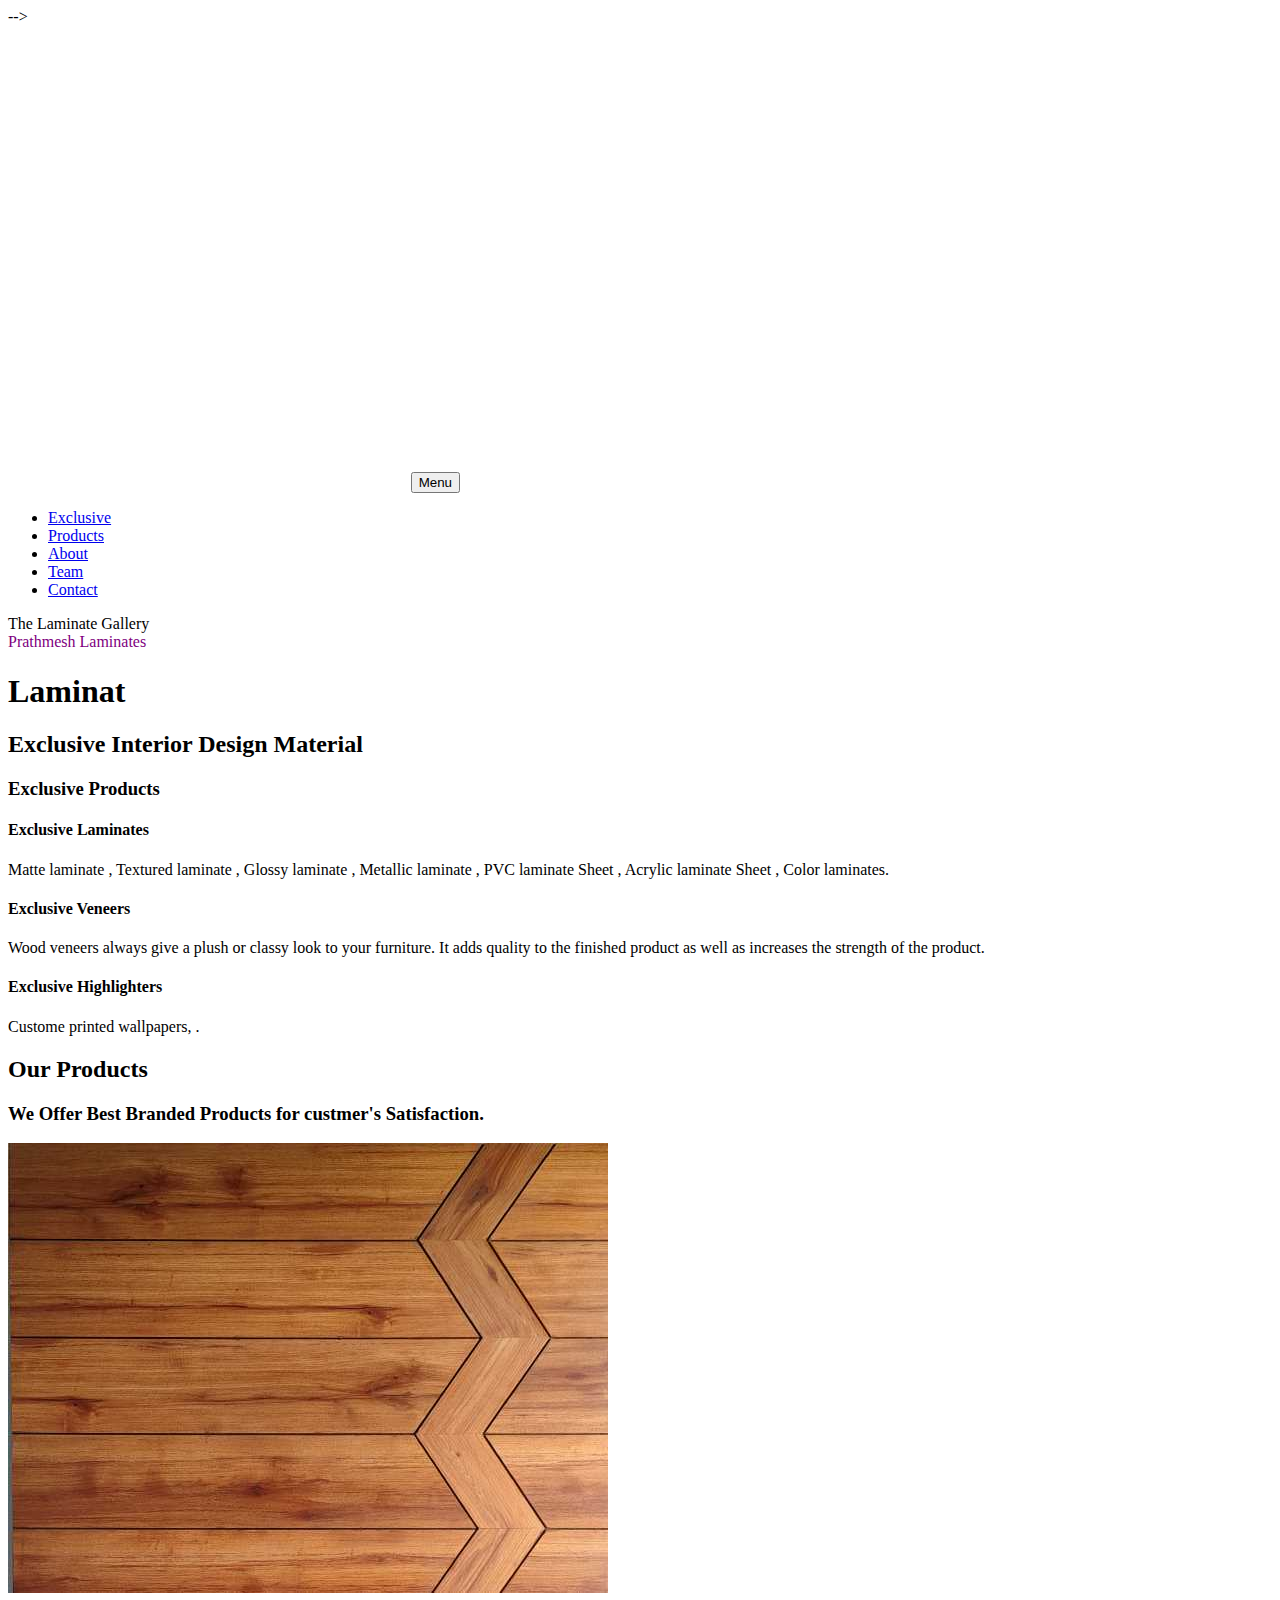
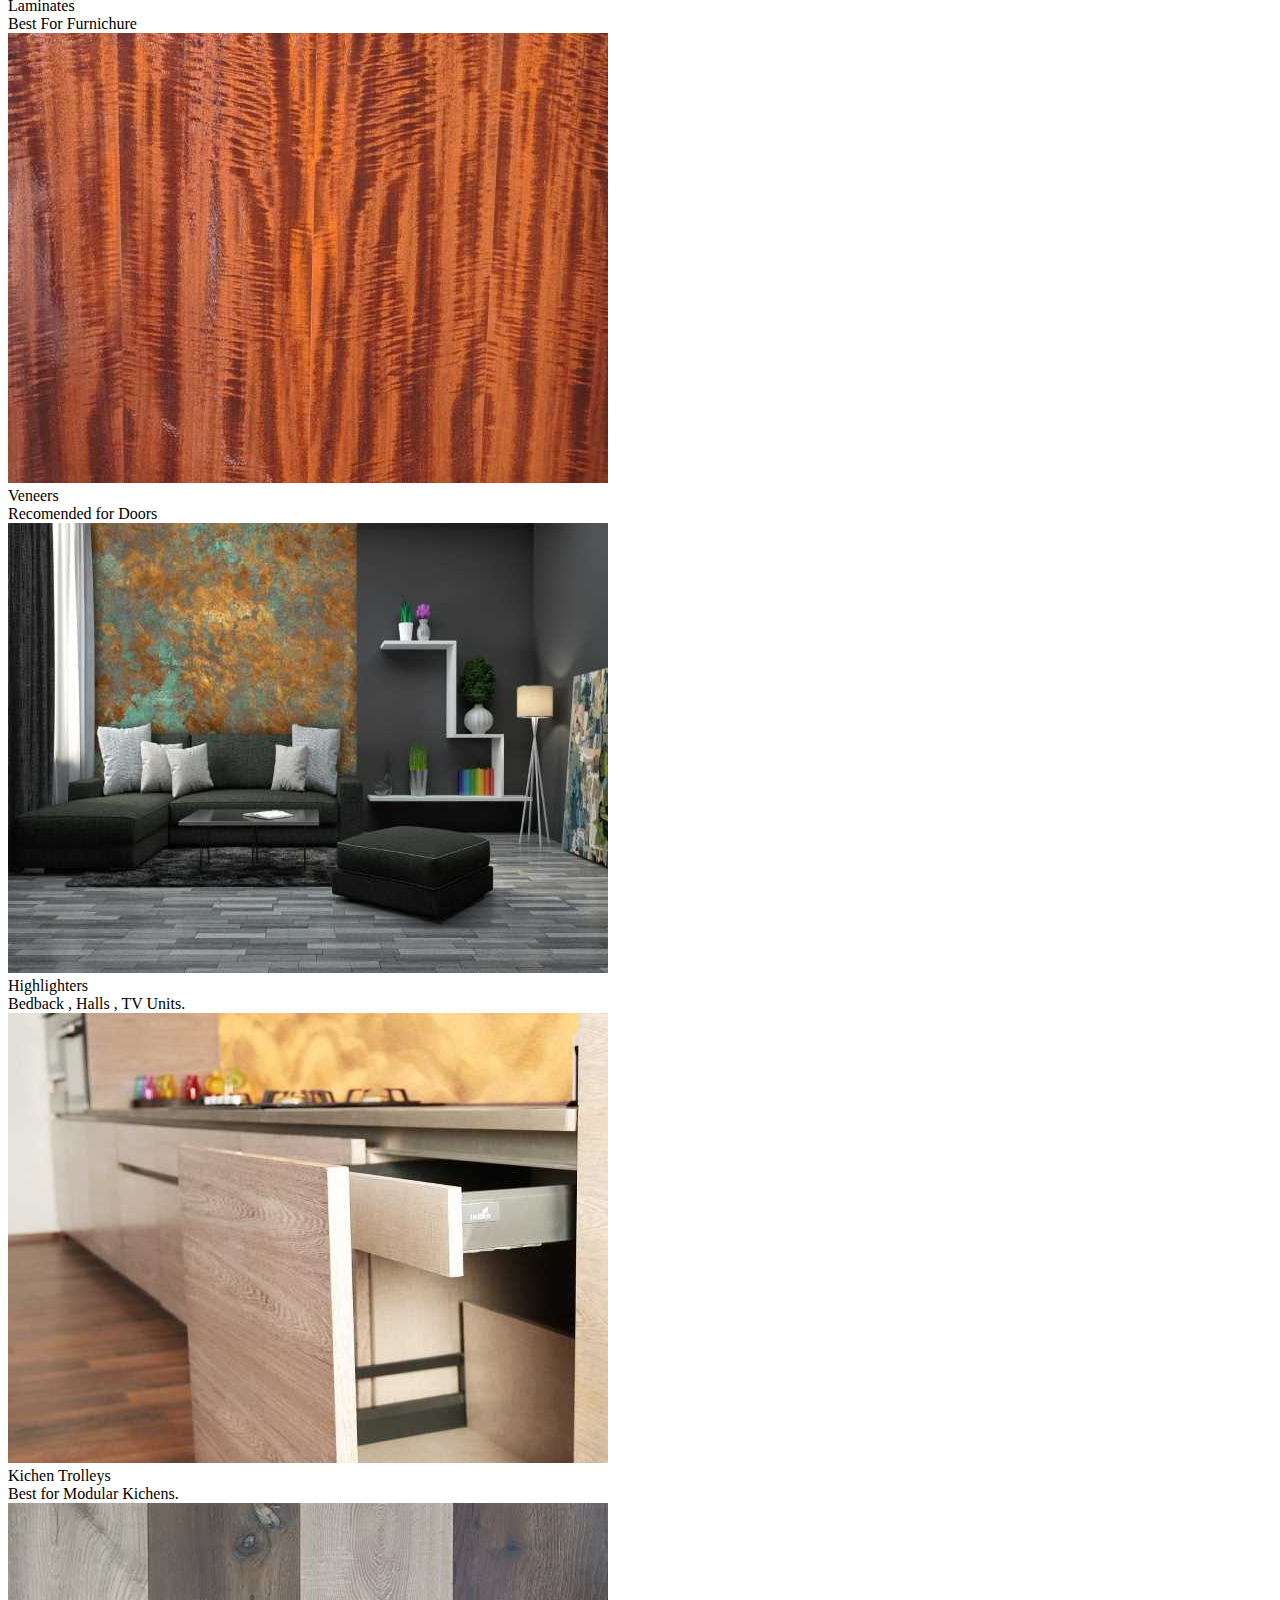
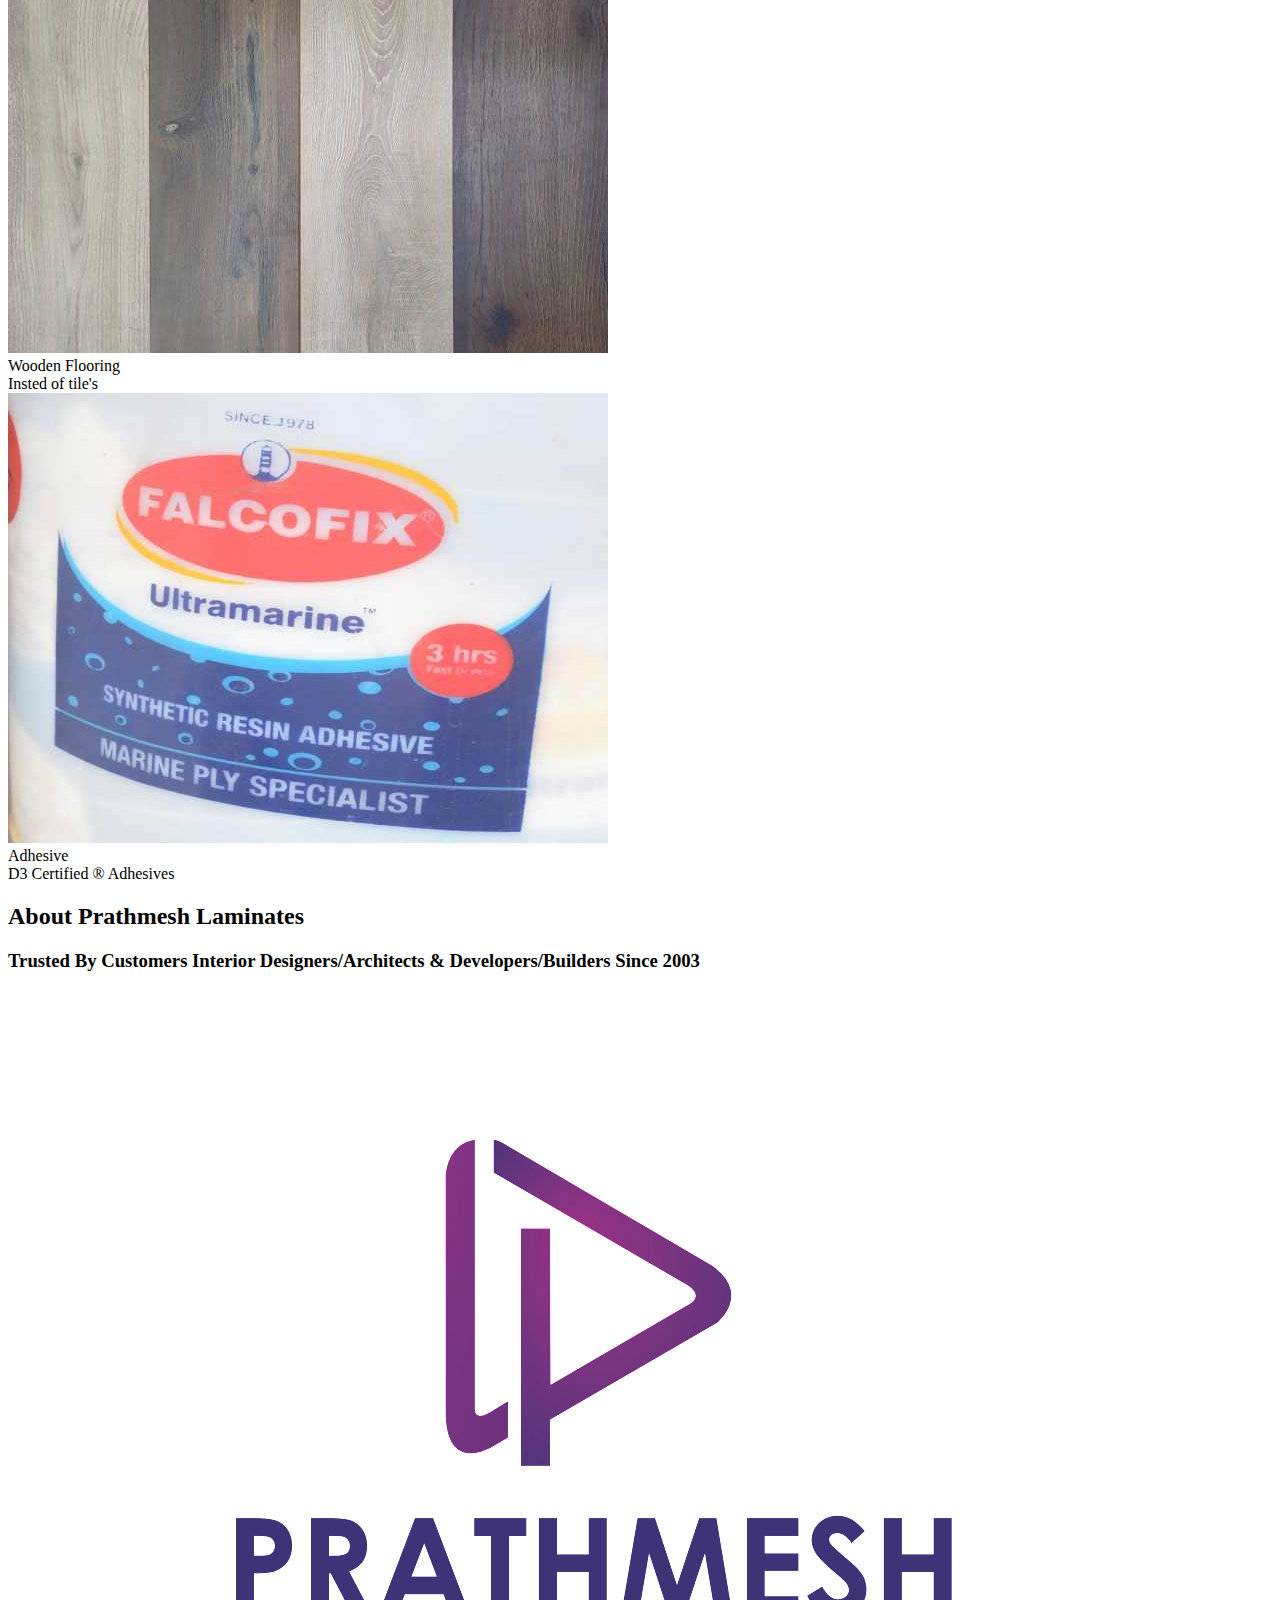
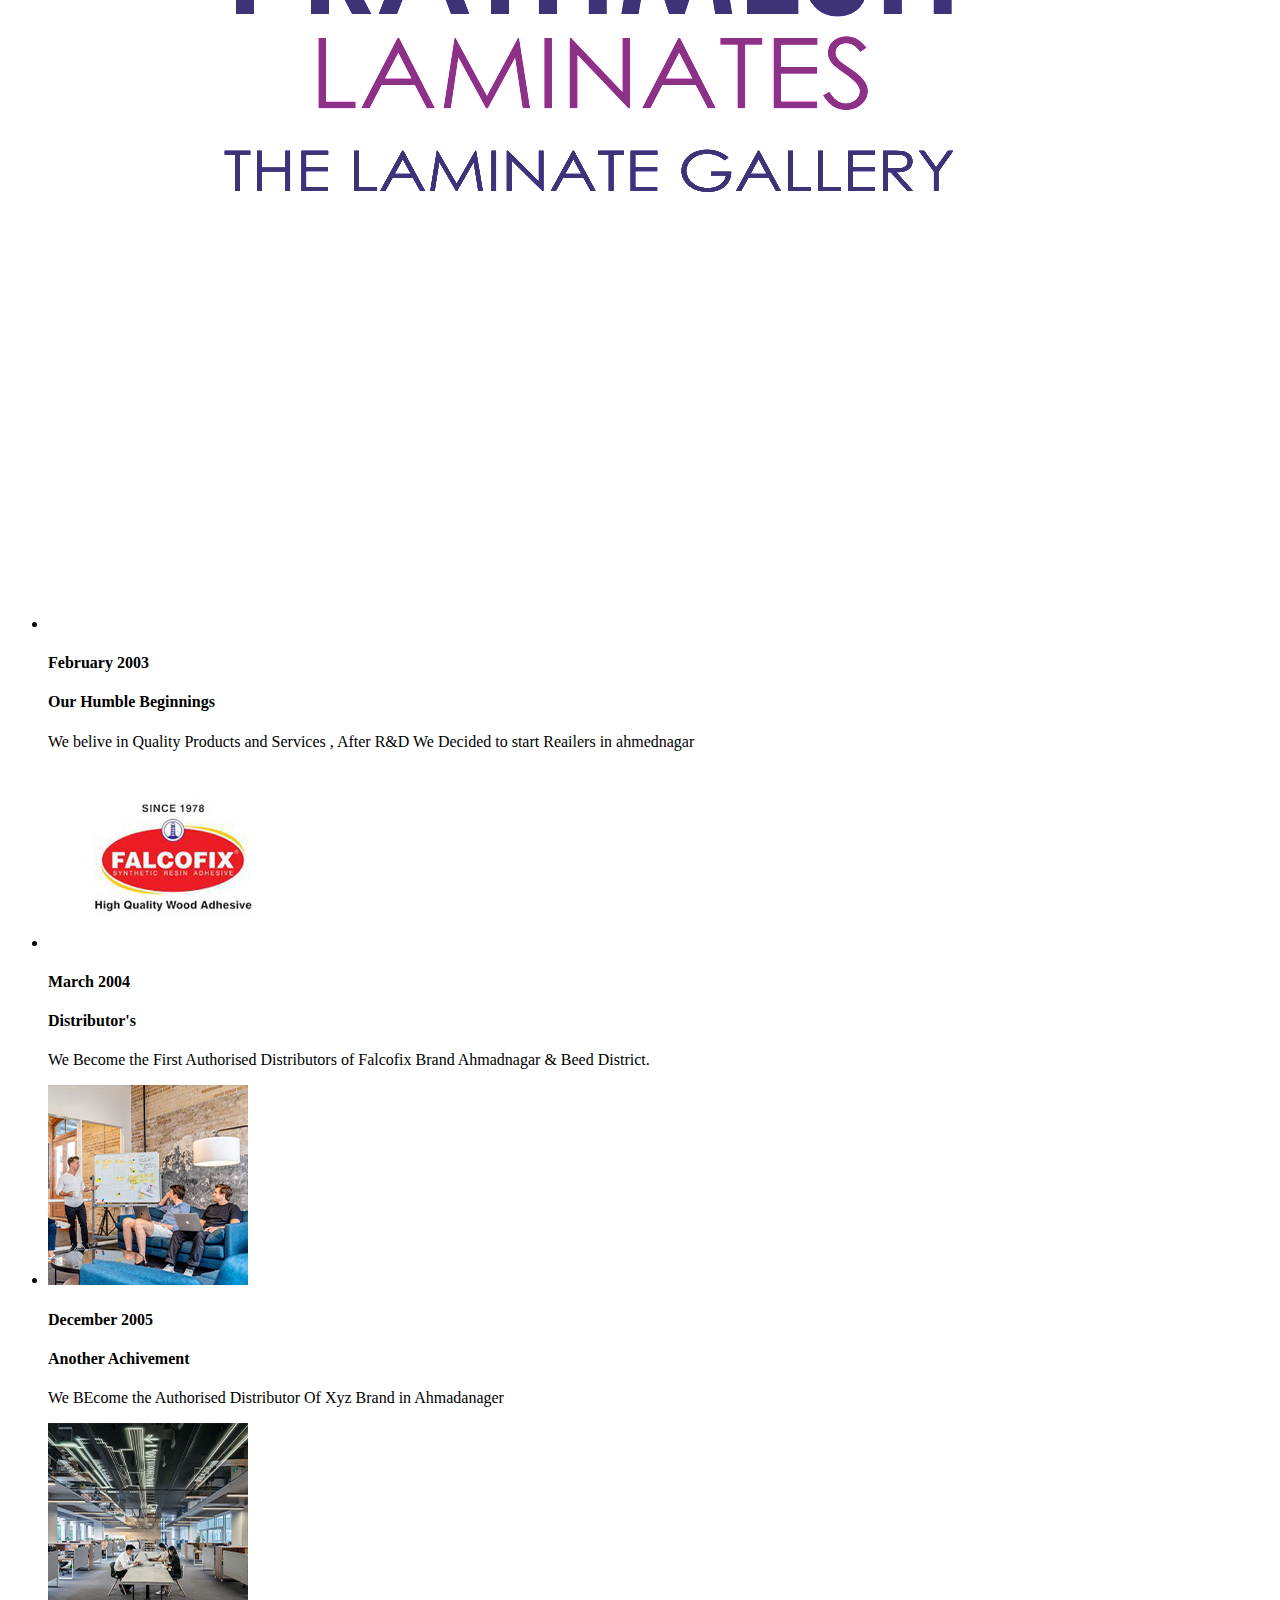
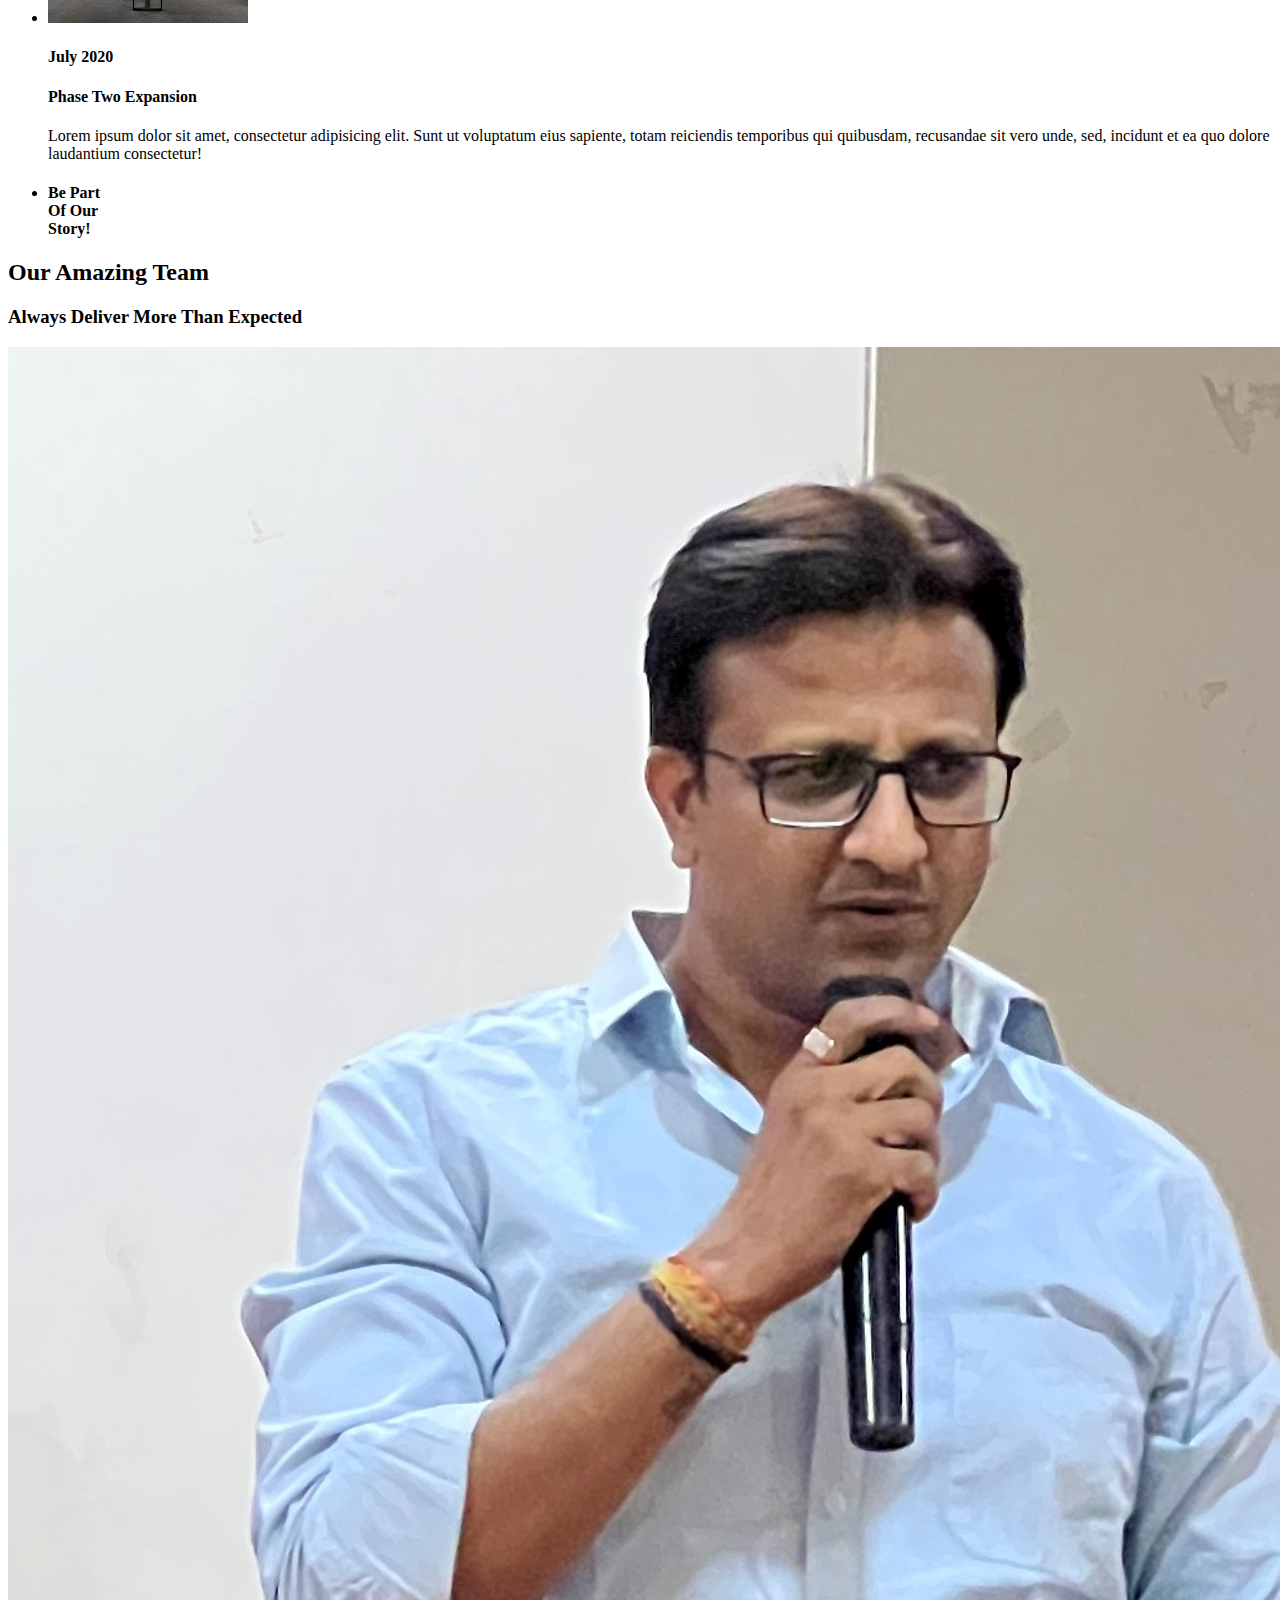
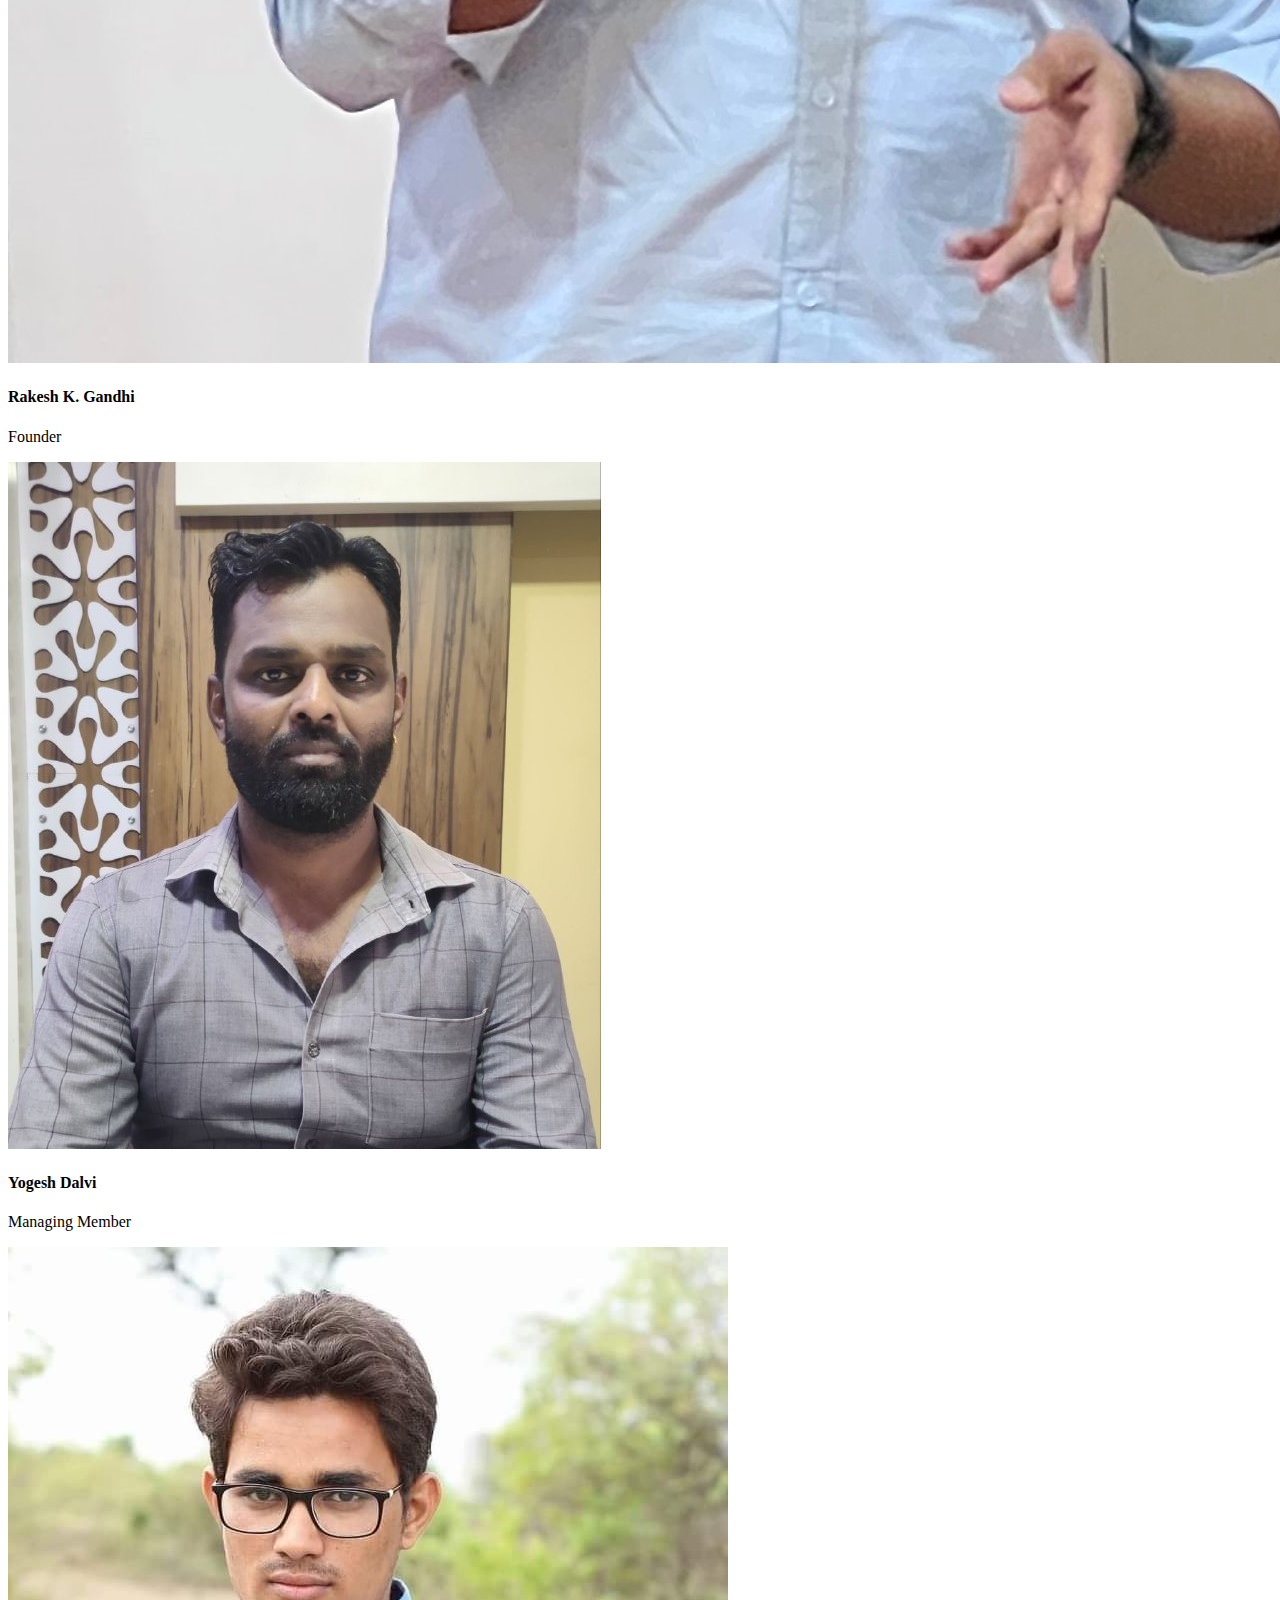
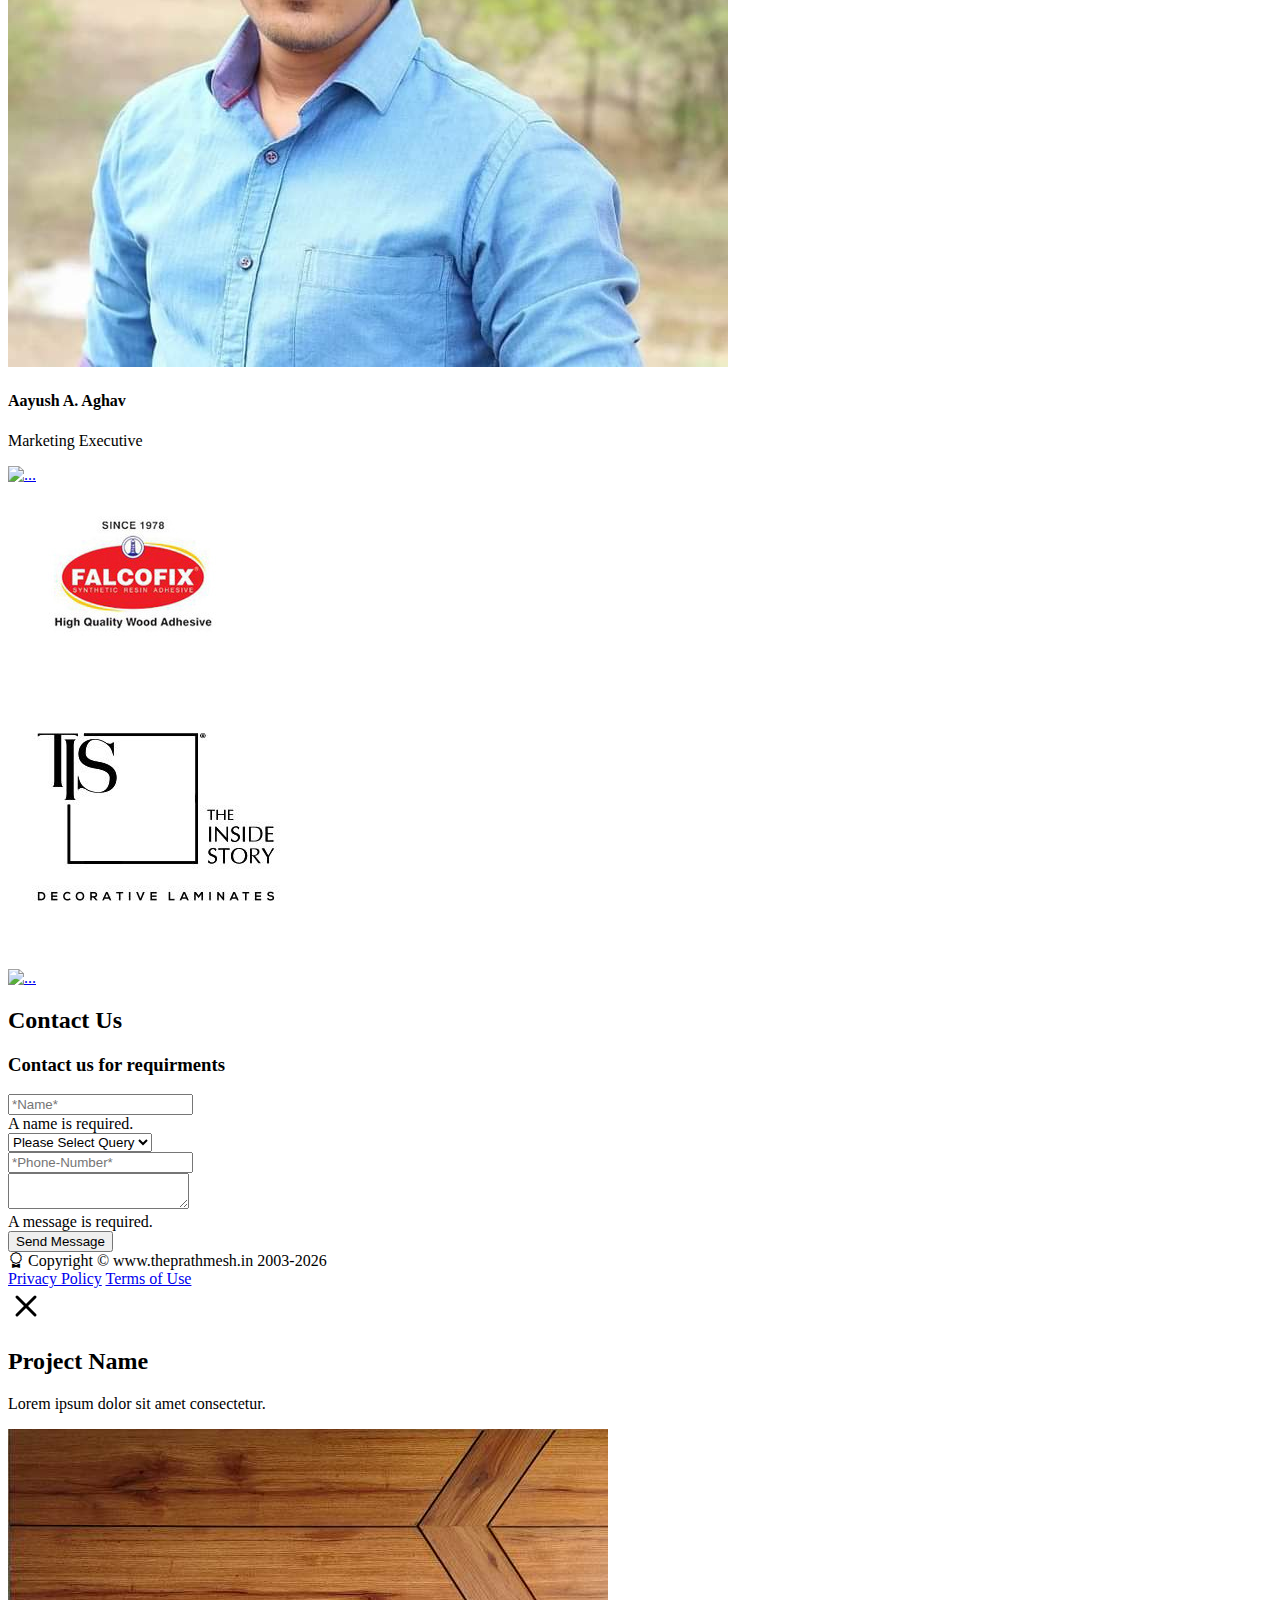
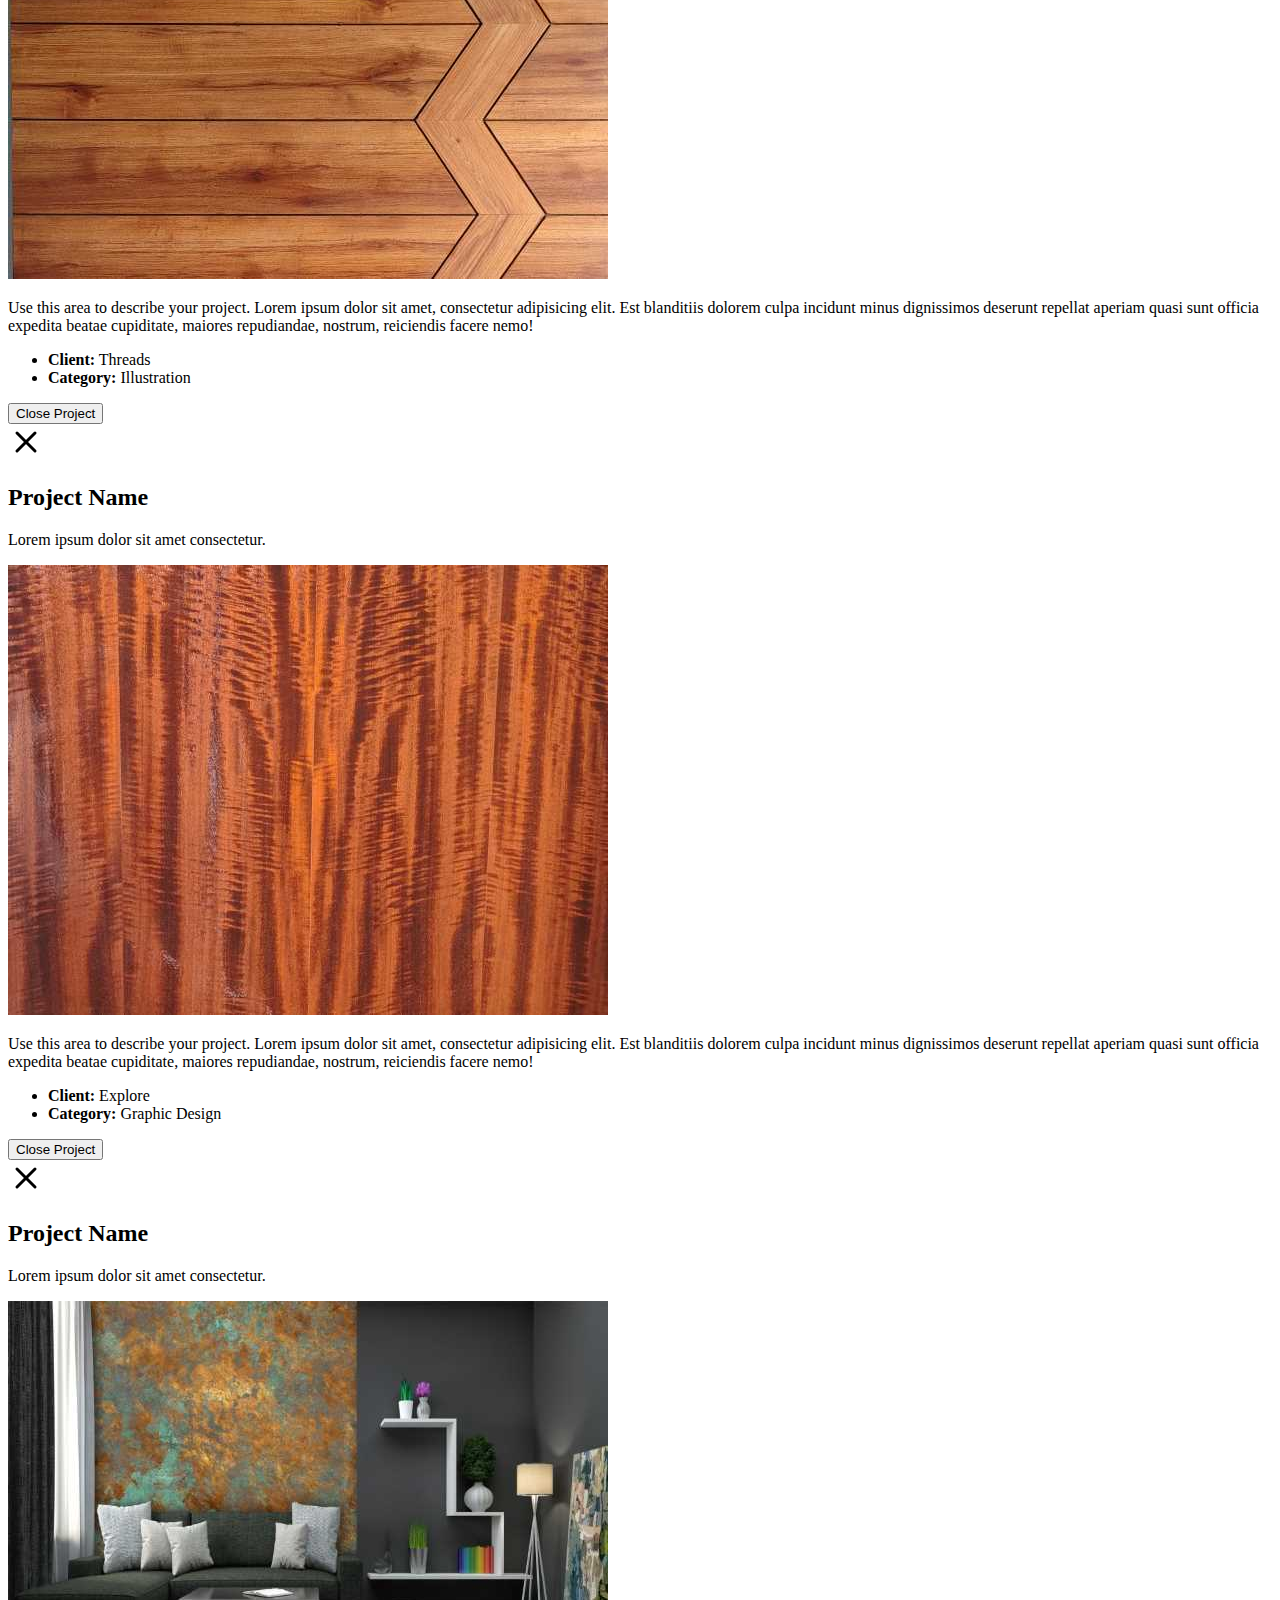
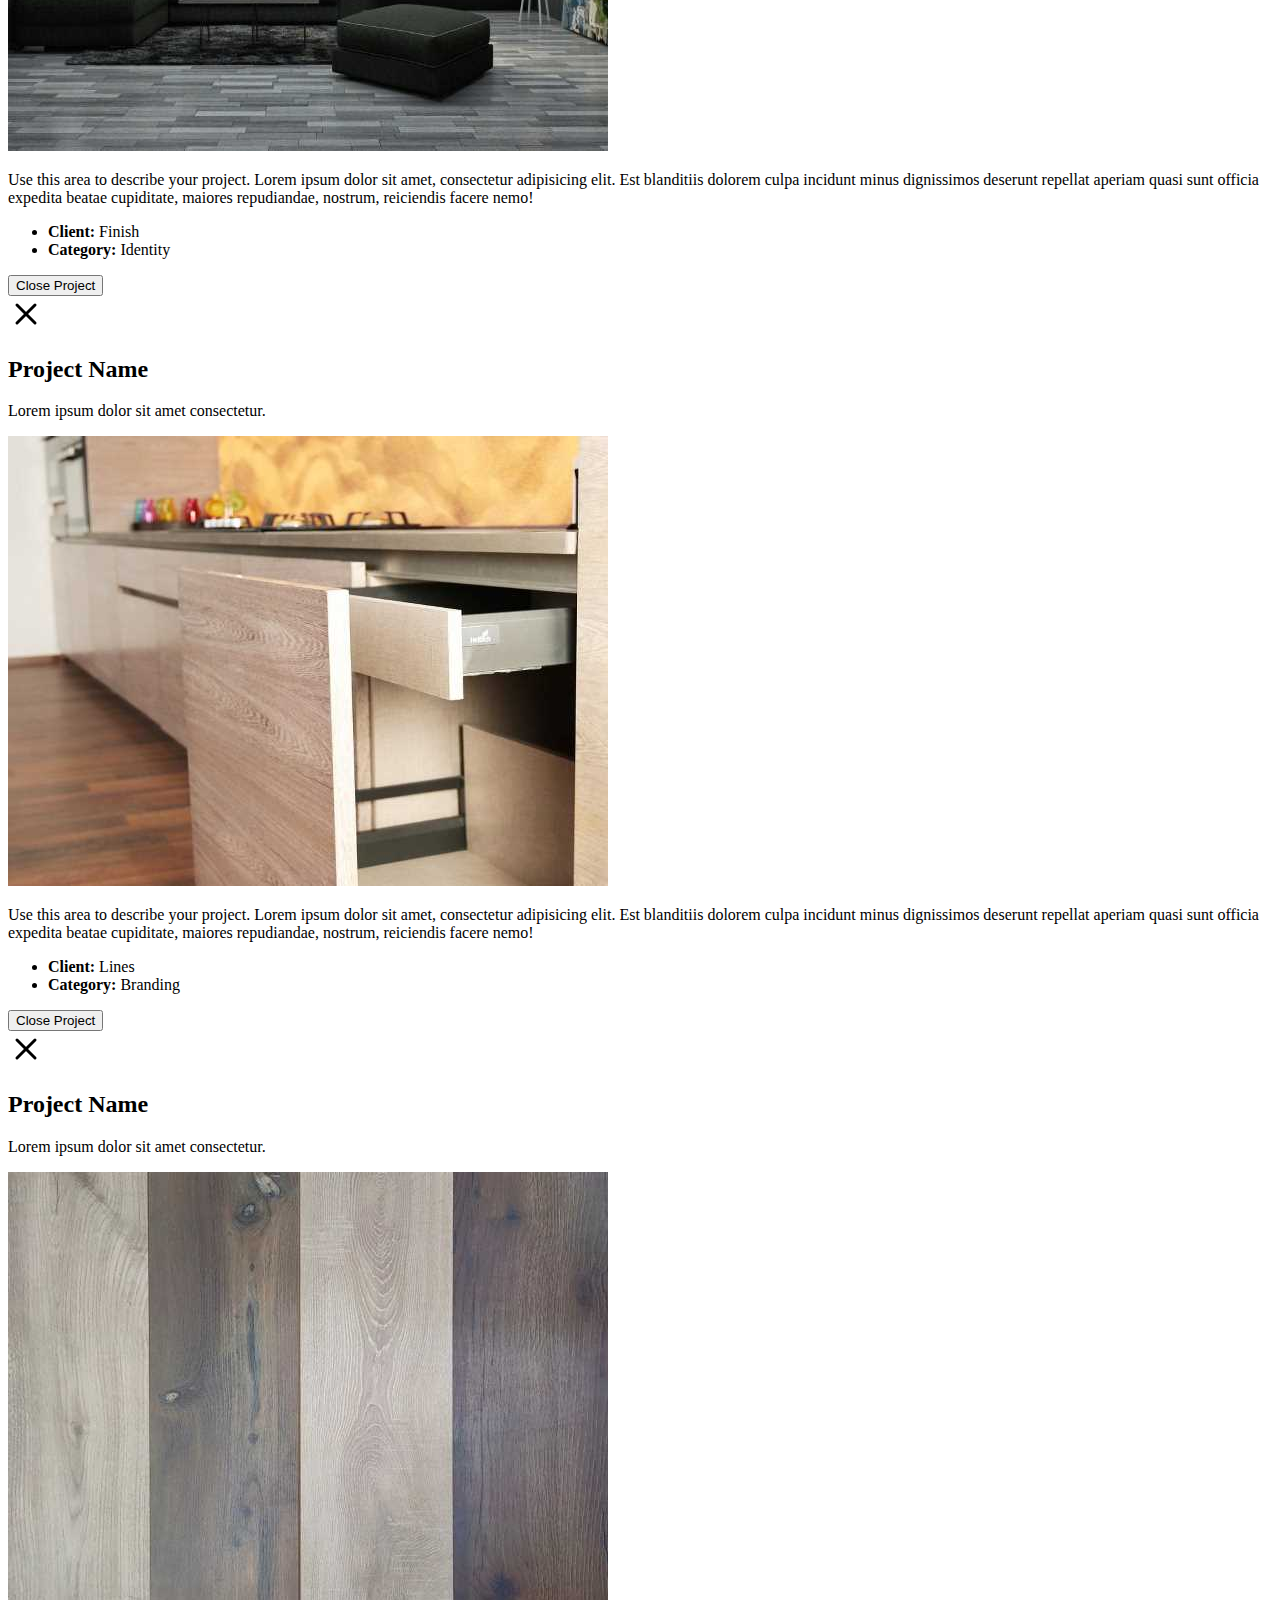
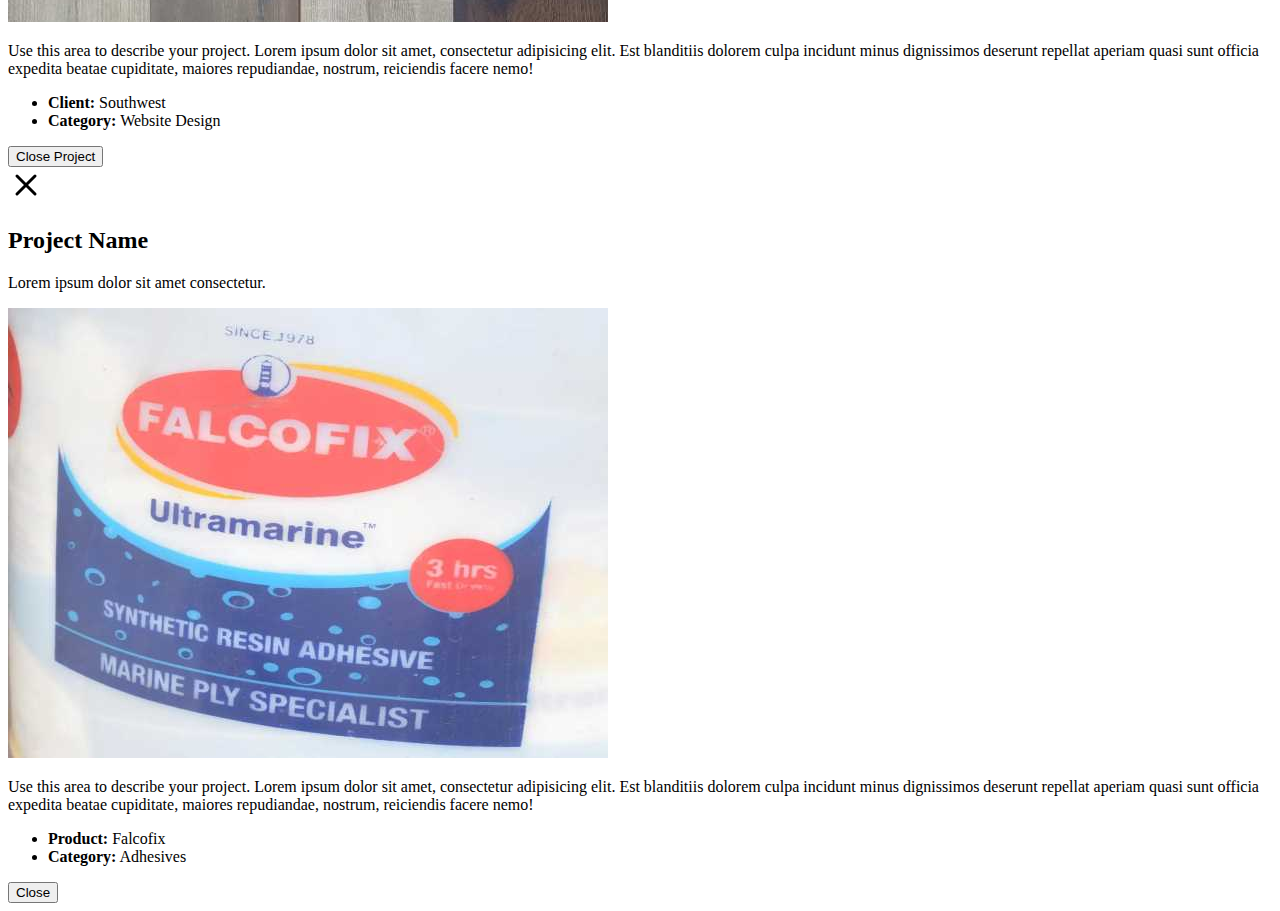
==== index.html @ 0e4220df "update" ====
<!DOCTYPE html>
<html lang="en">

<head>
   <!-- Primary Meta Tags -->
   <title>Prathmesh Laminates - The Laminates Gallery - Ahmednagar</title>
   <meta name="title" content="Prathmesh Laminates - The Laminates Gallery - Ahmednagar">
   <meta name="description"
      content="Prathmesh Laminates Ahmadnagar, Offers Best Quality Exclusive Laminates , Exclusive Veneers , Wooden Floorings, Adhesive, Kichen Trolleys, Wallpapers, Highliters and much more...">
   <meta name="keywords"
      content="laminates , sunmica, wooden,wooden flooring, adhesive, falcofix, fevicol, sunmica colours, charcoal sheets, Highliters, Wallpapers, interior , design, ahmadnagar, kichen trolly , kichen trolleys, Greenlam , Pidilite">
   <meta name="robots" content="index, follow">
   <meta charset="utf-8" />
   <meta name="viewport" content="width=device-width, initial-scale=1, shrink-to-fit=no" />
   <meta http-equiv="Content-Type" content="text/html; charset=utf-8">
   <meta name="language" content="English">
   <meta name="author" content="Rakesh K. Gandhi">
   <!-- Open Graph / Facebook -->
   <meta property="og:type" content="website">
   <meta property="og:url" content="https://theprathmesh.in/">
   <meta property="og:title" content="Prathmesh Laminates - The Laminates Gallery - Ahmednagar">
   <meta property="og:description"
      content="Prathmesh Laminates Ahmadnagar, Offers Best Quality Exclusive Laminates ,Acrylic Laminates, Exclusive Veneers , Wooden Floorings,Charcoal Sheets, Adhesive, Kichen Trolleys, Wallpapers, Highliters, and much more...">
   <meta property="og:image" content="https://theprathmesh.in/seo/theprathmesh_notoptimised.jpg">
   <!-- Twitter -->
   <meta property="twitter:card" content="summary_large_image">
   <meta property="twitter:url" content="https://theprathmesh.in/">
   <meta property="twitter:title" content="Prathmesh Laminates - The Laminates Gallery - Ahmednagar">
   <meta property="twitter:description"
      content="Prathmesh Laminates Ahmadnagar, Offers Best Quality Exclusive Laminates ,Acrylic Laminates, Exclusive Veneers , Wooden Floorings,Charcoal Sheets, Adhesive, Kichen Trolleys, Wallpapers, Highliters, and much more...">
   <meta property="twitter:image" content="https://theprathmesh.in/seo/theprathmesh_notoptimised.jpg">
   <!-- Meta Tags Ends -->
   <!--Exclusive Range of Luxurious Laminates , Veneers , Kichen Trolleys , Wallpapers , Highliters , Wooden Flooring , charcoal sheets , acrylic laminates.-->
   <!-- Favicon-->
   <link rel="icon" type="image/x-icon" href="assets/favicon.svg" />
   <!-- Google fonts-->
   <link href="https://fonts.googleapis.com/css?family=Montserrat:400,700" rel="stylesheet" type="text/css" />
   <link href="https://fonts.googleapis.com/css?family=Roboto+Slab:400,100,300,700" rel="stylesheet" type="text/css" />
   <link rel="stylesheet" href="https://cdn.jsdelivr.net/npm/bootstrap-icons@1.3.0/font/bootstrap-icons.css">
   <link href="https://theprathmesh.in/css/styles.css" rel="stylesheet" />
   <link href="https://theprathmesh.in/css/pl.css" rel="stylesheet" />
   -->
   <!-- Font Awesome icons (free version)-->
   <script src="https://use.fontawesome.com/releases/v6.1.0/js/all.js" crossorigin="anonymous"></script>
   <!-- form js-->
   <script src="https://cdnjs.cloudflare.com/ajax/libs/jquery/3.6.0/jquery.min.js"
      integrity="sha512-894YE6QWD5I59HgZOGReFYm4dnWc1Qt5NtvYSaNcOP+u1T9qYdvdihz0PPSiiqn/+/3e7Jo4EaG7TubfWGUrMQ=="
      crossorigin="anonymous" referrerpolicy="no-referrer"></script>
   <script src="https://cdnjs.cloudflare.com/ajax/libs/jquery-validate/1.19.5/jquery.validate.min.js"
      integrity="sha512-rstIgDs0xPgmG6RX1Aba4KV5cWJbAMcvRCVmglpam9SoHZiUCyQVDdH2LPlxoHtrv17XWblE/V/PP+Tr04hbtA=="
      crossorigin="anonymous" referrerpolicy="no-referrer"></script>
   <script src="wf.js"></script>
   <!-- Bootstrap core JS-->
   <script src="https://cdn.jsdelivr.net/npm/bootstrap@5.1.3/dist/js/bootstrap.bundle.min.js"></script>
   <!-- Core theme JS-->
   <script src="js/scripts.js"></script>
</head>

<body id="page-top">
   <!-- Navigation-->
   <nav class="navbar navbar-expand-lg navbar navbar-dark bg-dark fixed-top" id="mainNav">
      <div class="container">
         <a class="navbar-brand" href="https://www.theprathmesh.in"><img src="assets/img/logo_white.svg"
               alt="Theprathmesh.in" /></a>
         <button class="navbar-toggler" type="button" data-bs-toggle="collapse" data-bs-target="#navbarResponsive"
            aria-controls="navbarResponsive" aria-expanded="false" aria-label="Toggle navigation">
            Menu
            <i class="fas fa-bars ms-1"></i>
         </button>
         <div class="collapse navbar-collapse" id="navbarResponsive">
            <ul class="navbar-nav text-uppercase ms-auto py-4 py-lg-0">
               <li class="nav-item"><a class="nav-link" href="#exclusive">Exclusive</a></li>
               <li class="nav-item"><a class="nav-link" href="#portfolio">Products</a></li>
               <li class="nav-item"><a class="nav-link" href="#about">About</a></li>
               <li class="nav-item"><a class="nav-link" href="#team">Team</a></li>
               <li class="nav-item"><a class="nav-link" href="#contact">Contact</a></li>
            </ul>
         </div>
      </div>
   </nav>
   <!-- Masthead-->
   <header class="masthead">
      <div class="container">
         <div class="masthead-subheading">The Laminate Gallery</div>
         <div class="masthead-heading text-uppercase"><span style="color:#800080;">Prathmesh Laminates</span>
         </div>
         <h1 class="typewrite" style="font-family: 'Edu TAS Beginner', cursive;" data-period="3000"
            data-type='[ "Laminates", "Veneers", "Kichen Trollys", "Highliters" ,"Wallpapers","Luvers","Wooden Floorings"]'>
         </h1>
      </div>
   </header>
   <!-- Services-->
   <section class="page-section" id="exclusive">
      <div class="container">
         <div class="text-center">
            <h2 class="section-heading text-uppercase">Exclusive Interior Design Material</h2>
            <h3 class="section-subheading text-muted">Exclusive Products </h3>
         </div>
         <div class="row text-center">
            <div class="col-md-4">
               <span class="fa-stack fa-4x">
                  <i class="fas fa-circle fa-stack-2x text-primary"></i>
                  <i class="fas fa-brands fa-solid fa-1 fa-stack-1x fa-inverse"></i>
               </span>
               <h4 class="my-3">Exclusive Laminates</h4>
               <p class="text-muted">Matte laminate , Textured laminate , Glossy laminate , Metallic laminate , PVC
                  laminate Sheet , Acrylic laminate Sheet , Color laminates.
               </p>
            </div>
            <div class="col-md-4">
               <span class="fa-stack fa-4x">
                  <i class="fas fa-circle fa-stack-2x text-primary"></i>
                  <i class="fas fa-brands fa-solid fa-2 fa-stack-1x fa-inverse"></i>
               </span>
               <h4 class="my-3">Exclusive Veneers</h4>
               <p class="text-muted">Wood veneers always give a plush or classy look to your furniture. It adds quality
                  to the finished product as well as increases the strength of the product. </p>
            </div>
            <div class="col-md-4">
               <span class="fa-stack fa-4x">
                  <i class="fas fa-circle fa-stack-2x text-primary"></i>
                  <i class="fas fa-brands fa-solid fa-3 fa-stack-1x fa-inverse"></i>
               </span>
               <h4 class="my-3">Exclusive Highlighters</h4>
               <p class="text-muted">Custome printed wallpapers, .</p>
            </div>
         </div>
      </div>
   </section>
   <!-- Portfolio Grid-->
   <!-- Portfolio Grid-->
        <section class="page-section bg-light" id="portfolio">
            <div class="container">
                <div class="text-center">
                    <h2 class="section-heading text-uppercase">Our Products</h2>
                    <h3 class="section-subheading text-muted">We Offer Best Branded Products for custmer's Satisfaction.</h3>
                </div>
                <div class="row">
                    <div class="col-lg-4 col-sm-6 mb-4">
                        <!-- Portfolio item 1-->
                        <div class="portfolio-item">
                            <a class="portfolio-link" data-bs-toggle="modal" href="#portfolioModal1">
                                <div class="portfolio-hover">
                                    <div class="portfolio-hover-content"><i class="fas fa-plus fa-3x"></i></div>
                                </div>
                                <img class="img-fluid" src="assets/img/portfolio/lam.jpg" alt="..." />
                            </a>
                            <div class="portfolio-caption">
                                <div class="portfolio-caption-heading">Laminates</div>
                                <div class="portfolio-caption-subheading text-muted">Best For Furnichure</div>
                            </div>
                        </div>
                    </div>
                    <div class="col-lg-4 col-sm-6 mb-4">
                        <!-- Portfolio item 2-->
                        <div class="portfolio-item">
                            <a class="portfolio-link" data-bs-toggle="modal" href="#portfolioModal2">
                                <div class="portfolio-hover">
                                    <div class="portfolio-hover-content"><i class="fas fa-plus fa-3x"></i></div>
                                </div>
                                <img class="img-fluid" src="assets/img/portfolio/ven.jpg" alt="..." />
                            </a>
                            <div class="portfolio-caption">
                                <div class="portfolio-caption-heading">Veneers</div>
                                <div class="portfolio-caption-subheading text-muted">Recomended for Doors</div>
                            </div>
                        </div>
                    </div>
                    <div class="col-lg-4 col-sm-6 mb-4">
                        <!-- Portfolio item 3-->
                        <div class="portfolio-item">
                            <a class="portfolio-link" data-bs-toggle="modal" href="#portfolioModal3">
                                <div class="portfolio-hover">
                                    <div class="portfolio-hover-content"><i class="fas fa-plus fa-3x"></i></div>
                                </div>
                                <img class="img-fluid" src="assets/img/portfolio/hig.jpg" alt="..." />
                            </a>
                            <div class="portfolio-caption">
                                <div class="portfolio-caption-heading">Highlighters</div>
                                <div class="portfolio-caption-subheading text-muted">Bedback , Halls , TV Units.</div>
                            </div>
                        </div>
                    </div>
                    <div class="col-lg-4 col-sm-6 mb-4 mb-lg-0">
                        <!-- Portfolio item 4-->
                        <div class="portfolio-item">
                            <a class="portfolio-link" data-bs-toggle="modal" href="#portfolioModal4">
                                <div class="portfolio-hover">
                                    <div class="portfolio-hover-content"><i class="fas fa-plus fa-3x"></i></div>
                                </div>
                                <img class="img-fluid" src="assets/img/portfolio/kic.jpg" alt="..." />
                            </a>
                            <div class="portfolio-caption">
                                <div class="portfolio-caption-heading">Kichen Trolleys</div>
                                <div class="portfolio-caption-subheading text-muted">Best for Modular Kichens.</div>
                            </div>
                        </div>
                    </div>
                    <div class="col-lg-4 col-sm-6 mb-4 mb-sm-0">
                        <!-- Portfolio item 5-->
                        <div class="portfolio-item">
                            <a class="portfolio-link" data-bs-toggle="modal" href="#portfolioModal5">
                                <div class="portfolio-hover">
                                    <div class="portfolio-hover-content"><i class="fas fa-plus fa-3x"></i></div>
                                </div>
                                <img class="img-fluid" src="assets/img/portfolio/woo.jpg" alt="..." />
                            </a>
                            <div class="portfolio-caption">
                                <div class="portfolio-caption-heading">Wooden Flooring</div>
                                <div class="portfolio-caption-subheading text-muted">Insted of tile's</div>
                            </div>
                        </div>
                    </div>
                    <div class="col-lg-4 col-sm-6">
                        <!-- Portfolio item 6-->
                        <div class="portfolio-item">
                            <a class="portfolio-link" data-bs-toggle="modal" href="#portfolioModal6">
                                <div class="portfolio-hover">
                                    <div class="portfolio-hover-content"><i class="fas fa-plus fa-3x"></i></div>
                                </div>
                                <img class="img-fluid" src="assets/img/portfolio/fal.jpg" alt="..." />
                            </a>
                            <div class="portfolio-caption">
                                <div class="portfolio-caption-heading">Adhesive</div>
                                <div class="portfolio-caption-subheading text-muted">D3 Certified ® Adhesives</div>
                            </div>
                        </div>
                    </div>
                </div>
            </div>
        </section>
   <!-- About-->
   <section class="page-section" id="about">
      <div class="container">
         <div class="text-center">
            <h2 class="section-heading text-uppercase">About Prathmesh Laminates</h2>
            <h3 class="section-subheading text-muted">Trusted By Customers Interior Designers/Architects &
               Developers/Builders Since 2003</h3>
         </div>
         <ul class="timeline">
            <li>
               <div class="timeline-image"><img class="rounded-circle img-fluid" src="assets/img/about/1.jpg"
                     alt="..." /></div>
               <div class="timeline-panel">
                  <div class="timeline-heading">
                     <h4>February 2003</h4>
                     <h4 class="subheading">Our Humble Beginnings</h4>
                  </div>
                  <div class="timeline-body">
                     <p class="text-muted">We belive in Quality Products and Services , After R&D We Decided to start
                        Reailers in ahmednagar</p>
                  </div>
               </div>
            </li>
            <li class="timeline-inverted">
               <div class="timeline-image"><img class="rounded-circle img-fluid" src="assets/img/logos/fal.jpg"
                     alt="..." /></div>
               <div class="timeline-panel">
                  <div class="timeline-heading">
                     <h4>March 2004</h4>
                     <h4 class="subheading">Distributor's</h4>
                  </div>
                  <div class="timeline-body">
                     <p class="text-muted">We Become the First Authorised Distributors of Falcofix Brand Ahmadnagar &
                        Beed District.</p>
                  </div>
               </div>
            </li>
            <li>
               <div class="timeline-image"><img class="rounded-circle img-fluid" src="assets/img/about/3.jpg"
                     alt="..." /></div>
               <div class="timeline-panel">
                  <div class="timeline-heading">
                     <h4>December 2005</h4>
                     <h4 class="subheading">Another Achivement</h4>
                  </div>
                  <div class="timeline-body">
                     <p class="text-muted">We BEcome the Authorised Distributor Of Xyz Brand in Ahmadanager </p>
                  </div>
               </div>
            </li>
            <li class="timeline-inverted">
               <div class="timeline-image"><img class="rounded-circle img-fluid" src="assets/img/about/4.jpg"
                     alt="..." /></div>
               <div class="timeline-panel">
                  <div class="timeline-heading">
                     <h4>July 2020</h4>
                     <h4 class="subheading">Phase Two Expansion</h4>
                  </div>
                  <div class="timeline-body">
                     <p class="text-muted">Lorem ipsum dolor sit amet, consectetur adipisicing elit. Sunt ut voluptatum
                        eius sapiente, totam reiciendis temporibus qui quibusdam, recusandae sit vero unde, sed,
                        incidunt et ea quo dolore laudantium consectetur!</p>
                  </div>
               </div>
            </li>
            <li class="timeline-inverted">
               <div class="timeline-image">
                  <h4>
                     Be Part
                     <br />
                     Of Our
                     <br />
                     Story!
                  </h4>
               </div>
            </li>
         </ul>
      </div>
   </section>
   <!-- Team-->
   <section class="page-section bg-light" id="team">
      <div class="container">
         <div class="text-center">
            <h2 class="section-heading text-uppercase">Our Amazing Team</h2>
            <h3 class="section-subheading text-muted">Always Deliver More Than Expected </h3>
         </div>
         <div class="row">
            <!--Rakesh K. Gandhi Profile-->
            <div class="col-lg-4">
               <div class="team-member">
                  <img class="mx-auto rounded-circle" src="assets/img/team/rkg.jpg" alt="..." />
                  <h4>Rakesh K. Gandhi</h4>
                  <p class="text-muted">Founder</p>
                  <a class="btn btn-dark btn-social mx-2" href="tel:+919689812121"
                     aria-label="Call Rakesh K. Gandhi"><i class="fa fa-phone" aria-hidden="true"></i>
                  </a>
                  <a class="btn btn-dark btn-social mx-2" target="_blank" href="https://wa.me/919689812121"
                     aria-label="Rakesh K. Gandhi whatsapp"><i class="fa-brands fa-whatsapp"></i></a>
                  <a class="btn btn-dark btn-social mx-2" href="https://instagram.com/rkgandhi2121" target="_blank" aria-label="Rakesh K. Gandhi Instagram"><i
                        class="fa-brands fa-instagram"></i></a>
               </div>
            </div>
            <!--Vicky K. Gandhi Profile
            <div class="col-lg-4">
               <div class="team-member">
                  <img class="mx-auto rounded-circle" src="assets/img/team/aa.jpg" alt="..." />
                  <h4>Vikas K. Gandhi</h4>
                  <p class="text-muted">Co-Founder</p>
                  <a class="btn btn-dark btn-social mx-2" href="tel:+918999267007"
                     aria-label="Call Vikas K. Gandhi"><i class="fa fa-phone" aria-hidden="true"></i>
                     </i></a>
                  <a class="btn btn-dark btn-social mx-2" target="_blank" href="https://wa.me/918999267007"
                     aria-label="Vikas K. Gandhi whatsapp"><i class="fa-brands fa-whatsapp"></i></a>
                  <a class="btn btn-dark btn-social mx-2" href="https://instagram.com/mr.aghavikas.gandhi.54738" target="_blank" aria-label="Vikas K. Gandhi instagram"><i
                        class="fa-brands fa-instagram"></i></a>
               </div>
            </div>-->
            <!--Yogesh Dalvi Profile-->
            <div class="col-lg-4">
               <div class="team-member">
                  <img class="mx-auto rounded-circle" src="assets/img/team/yg.jpg" alt="..." />
                  <h4>Yogesh Dalvi</h4>
                  <p class="text-muted">Managing Member</p>
                  <a class="btn btn-dark btn-social mx-2" href="tel:+918766940027"
                     aria-label="Larry Parker Twitter Profile"><i class="fa fa-phone" aria-hidden="true"></i>
                     </i></a>
                  <a class="btn btn-dark btn-social mx-2" target="_blank" href="https://wa.me/919730954485"
                     aria-label="Call Yogesh Dalvi"><i class="fa-brands fa-whatsapp"></i></a>
                  <a class="btn btn-dark btn-social mx-2" href="#!" target="_blank"  aria-label="Yogesh Dalvi Instagram"><i class="fa-brands fa-instagram"></i></a>
               </div>
            </div>
            <!--Aayush Aghav Profile-->
            <div class="col-lg-4">
               <div class="team-member">
                  <img class="mx-auto rounded-circle" src="assets/img/team/aa.jpg" alt="..." />
                  <h4>Aayush A. Aghav</h4>
                  <p class="text-muted">Marketing Executive</p>
                  <a class="btn btn-dark btn-social mx-2" href="tel:+919664933654"
                     aria-label="Diana Petersen Twitter Profile"><i class="fa fa-phone" aria-hidden="true"></i>
                     </i></a>
                  <a class="btn btn-dark btn-social mx-2" target="_blank" href="https://wa.me/919664933654"
                     aria-label="Aayush Aghav whatsapp"><i class="fa-brands fa-whatsapp"></i></a>
                  <a class="btn btn-dark btn-social mx-2" href="https://instagram.com/mr.aghav" target="_blank" aria-label="Aayush Aghav instagram page"><i
                        class="fa-brands fa-instagram"></i></a>
               </div>
            </div>
         </div>
         <div class="row">
            <div class="col-lg-8 mx-auto text-center">
               <!--<p class="large text-muted">Lorem ipsum dolor sit amet, consectetur adipisicing elit. Aut eaque,
                  laboriosam veritatis, quos non quis ad perspiciatis, totam corporis ea, alias ut unde.</p>-->
            </div>
         </div>
      </div>
   </section>
   <!-- Clients-->
   <div class="py-5">
      <div class="container">
         <div class="row align-items-center">
            <div class="col-md-3 col-sm-6 my-3">
               <a href="#!"><img class="img-fluid img-brand d-block mx-auto" src="assets/img/logos/microsoft.svg"
                     alt="..." aria-label="Microsoft Logo" /></a>
            </div>
            <div class="col-md-3 col-sm-6 my-3">
               <a href="#!"><img class="img-fluid img-brand d-block mx-auto" src="assets/img/logos/fal.jpg" alt="..."
                     aria-label="Google Logo" /></a>
            </div>
            <div class="col-md-3 col-sm-6 my-3">
               <a href="#!"><img class="img-fluid img-brand d-block mx-auto" src="assets/img/logos/tis.jpg" alt="..."
                     aria-label="Facebook Logo" /></a>
            </div>
            <div class="col-md-3 col-sm-6 my-3">
               <a href="#!"><img class="img-fluid img-brand d-block mx-auto" src="assets/img/logos/ibm.svg" alt="..."
                     aria-label="IBM Logo" /></a>
            </div>
         </div>
      </div>
   </div>
   <!-- Contact form-->
   <section class="page-section" id="contact">
      <div class="container">
         <div class="text-center">
            <h2 class="section-heading text-uppercase">Contact Us</h2>
            <h3 class="section-subheading text-muted">Contact us for requirments</h3>
         </div>
         <form id="contactForm" action="" method="POST" data-title="*ThePrathmesh.in* _Contact Form_" novalidate="">
            <div class="row align-items-stretch mb-5">
               <div class="col-md-6">
                  <div class="form-group">
                     <!-- Name input-->
                     <input class="form-control" type="text" id="name" name="name" placeholder="*Name*"
                        data-sb-validations="required" />
                     <div class="invalid-feedback" data-sb-feedback="name:required">A name is required.</div>
                  </div>
                  <div class="form-group">
                     <!-- Product address input-->
                     <select id="service" name="service" class="form-select form-select-lg mb-3"
                        placeholder="*Product-Query*" required="">
                        <option value="Not Selected">Please Select Query</option>
                        <option value="Laminates">Laminates/Sunmica </option>
                        <option value="Veneers">Veneers</option>
                        <option value="Highlighters">Highlighters</option>
                        <option value="Kichen Trolleys">Kichen Trolly</option>
                        <option value="Wooden Flooring">Wooden Flooring</option>
                        <option value="Falcofix">Falcofix Adhesive</option>
                     </select>
                  </div>
                  <div class="form-group mb-md-0">
                     <!-- Phone number input-->
                     <input class="form-control" type="number" id="phonenumber" name="phonenumber"
                        placeholder="*Phone-Number*" data-sb-validations="notrequired" />
                  </div>
               </div>
               <div class="col-md-6">
                  <div class="form-group form-group-textarea mb-md-0">
                     <!-- Message input-->
                     <textarea class="form-control" id="message" name="message"
                        data-sb-validations="required"></textarea>
                     <div class="invalid-feedback" data-sb-feedback="message:required">A message is required.</div>
                  </div>
               </div>
            </div>
            <div id="whatsappreturn"></div>
            <!-- Submit Button-->
            <div class="text-center"><button class="btn btn-primary btn-xl text-uppercase" type="Submit"
                  id="whatsappreturn">Send Message</button></div>
         </form>
      </div>
   </section>
   <!-- Footer-->
   <footer class="footer py-4">
      <div class="container">
         <div class="row align-items-center">
            <div class="col-lg-4 text-lg-start"><i class="bi bi-award"></i>
               Copyright &copy; www.theprathmesh.in 2003-<span id="year"></span>
            </div>
            <div class="col-lg-4 my-3 my-lg-0">
               <a class="btn btn-dark btn-social mx-2" target="_blank"
                  href="https://www.instagram.com/prathmesh.laminates" aria-label="Twitter"><i
                     class="fab fa-instagram"></i></a>
               <a class="btn btn-dark btn-social mx-2" target="_blank"
                  href="https://www.facebook.com/pages/category/Home-Improvement/Prathmesh-Laminates-1436977039854500/"
                  aria-label="Facebook"><i class="fab fa-facebook-f"></i></a>
               <a class="btn btn-dark btn-social mx-2" target="_blank" href="#!" aria-label="LinkedIn"><i
                     class="fab fa-linkedin-in"></i></a>
            </div>
            <div class="col-lg-4 text-lg-end">
               <a class="link-dark text-decoration-none me-3" href="#!">Privacy Policy</a>
               <a class="link-dark text-decoration-none" href="#!">Terms of Use</a>
            </div>
         </div>
      </div>
   </footer>
   <!-- Portfolio Modals-->
   <!-- Portfolio item 1 modal popup-->
   <div class="portfolio-modal modal fade" id="portfolioModal1" tabindex="-1" role="dialog" aria-hidden="true">
      <div class="modal-dialog">
         <div class="modal-content">
            <div class="close-modal" data-bs-dismiss="modal"><img src="assets/img/close-icon.svg" alt="Close modal" />
            </div>
            <div class="container">
               <div class="row justify-content-center">
                  <div class="col-lg-8">
                     <div class="modal-body">
                        <!-- Project details-->
                        <h2 class="text-uppercase">Project Name</h2>
                        <p class="item-intro text-muted">Lorem ipsum dolor sit amet consectetur.</p>
                        <img class="img-fluid d-block mx-auto" src="assets/img/portfolio/lam.jpg" alt="..." />
                        <p>Use this area to describe your project. Lorem ipsum dolor sit amet, consectetur adipisicing
                           elit. Est blanditiis dolorem culpa incidunt minus dignissimos deserunt repellat aperiam quasi
                           sunt officia expedita beatae cupiditate, maiores repudiandae, nostrum, reiciendis facere
                           nemo!</p>
                        <ul class="list-inline">
                           <li>
                              <strong>Client:</strong>
                              Threads
                           </li>
                           <li>
                              <strong>Category:</strong>
                              Illustration
                           </li>
                        </ul>
                        <button class="btn btn-primary btn-xl text-uppercase" data-bs-dismiss="modal" type="button">
                           <i class="fas fa-xmark me-1"></i>
                           Close Project
                        </button>
                     </div>
                  </div>
               </div>
            </div>
         </div>
      </div>
   </div>
   <!-- Portfolio item 2 modal popup-->
   <div class="portfolio-modal modal fade" id="portfolioModal2" tabindex="-1" role="dialog" aria-hidden="true">
      <div class="modal-dialog">
         <div class="modal-content">
            <div class="close-modal" data-bs-dismiss="modal"><img src="assets/img/close-icon.svg" alt="Close modal" />
            </div>
            <div class="container">
               <div class="row justify-content-center">
                  <div class="col-lg-8">
                     <div class="modal-body">
                        <!-- Project details-->
                        <h2 class="text-uppercase">Project Name</h2>
                        <p class="item-intro text-muted">Lorem ipsum dolor sit amet consectetur.</p>
                        <img class="img-fluid d-block mx-auto" src="assets/img/portfolio/ven.jpg" alt="..." />
                        <p>Use this area to describe your project. Lorem ipsum dolor sit amet, consectetur adipisicing
                           elit. Est blanditiis dolorem culpa incidunt minus dignissimos deserunt repellat aperiam quasi
                           sunt officia expedita beatae cupiditate, maiores repudiandae, nostrum, reiciendis facere
                           nemo!</p>
                        <ul class="list-inline">
                           <li>
                              <strong>Client:</strong>
                              Explore
                           </li>
                           <li>
                              <strong>Category:</strong>
                              Graphic Design
                           </li>
                        </ul>
                        <button class="btn btn-primary btn-xl text-uppercase" data-bs-dismiss="modal" type="button">
                           <i class="fas fa-xmark me-1"></i>
                           Close Project
                        </button>
                     </div>
                  </div>
               </div>
            </div>
         </div>
      </div>
   </div>
   <!-- Portfolio item 3 modal popup-->
   <div class="portfolio-modal modal fade" id="portfolioModal3" tabindex="-1" role="dialog" aria-hidden="true">
      <div class="modal-dialog">
         <div class="modal-content">
            <div class="close-modal" data-bs-dismiss="modal"><img src="assets/img/close-icon.svg" alt="Close modal" />
            </div>
            <div class="container">
               <div class="row justify-content-center">
                  <div class="col-lg-8">
                     <div class="modal-body">
                        <!-- Project details-->
                        <h2 class="text-uppercase">Project Name</h2>
                        <p class="item-intro text-muted">Lorem ipsum dolor sit amet consectetur.</p>
                        <img class="img-fluid d-block mx-auto" src="assets/img/portfolio/hig.jpg" alt="..." />
                        <p>Use this area to describe your project. Lorem ipsum dolor sit amet, consectetur adipisicing
                           elit. Est blanditiis dolorem culpa incidunt minus dignissimos deserunt repellat aperiam quasi
                           sunt officia expedita beatae cupiditate, maiores repudiandae, nostrum, reiciendis facere
                           nemo!</p>
                        <ul class="list-inline">
                           <li>
                              <strong>Client:</strong>
                              Finish
                           </li>
                           <li>
                              <strong>Category:</strong>
                              Identity
                           </li>
                        </ul>
                        <button class="btn btn-primary btn-xl text-uppercase" data-bs-dismiss="modal" type="button">
                           <i class="fas fa-xmark me-1"></i>
                           Close Project
                        </button>
                     </div>
                  </div>
               </div>
            </div>
         </div>
      </div>
   </div>
   <!-- Portfolio item 4 modal popup-->
   <div class="portfolio-modal modal fade" id="portfolioModal4" tabindex="-1" role="dialog" aria-hidden="true">
      <div class="modal-dialog">
         <div class="modal-content">
            <div class="close-modal" data-bs-dismiss="modal"><img src="assets/img/close-icon.svg" alt="Close modal" />
            </div>
            <div class="container">
               <div class="row justify-content-center">
                  <div class="col-lg-8">
                     <div class="modal-body">
                        <!-- Project details-->
                        <h2 class="text-uppercase">Project Name</h2>
                        <p class="item-intro text-muted">Lorem ipsum dolor sit amet consectetur.</p>
                        <img class="img-fluid d-block mx-auto" src="assets/img/portfolio/kic.jpg" alt="..." />
                        <p>Use this area to describe your project. Lorem ipsum dolor sit amet, consectetur adipisicing
                           elit. Est blanditiis dolorem culpa incidunt minus dignissimos deserunt repellat aperiam quasi
                           sunt officia expedita beatae cupiditate, maiores repudiandae, nostrum, reiciendis facere
                           nemo!</p>
                        <ul class="list-inline">
                           <li>
                              <strong>Client:</strong>
                              Lines
                           </li>
                           <li>
                              <strong>Category:</strong>
                              Branding
                           </li>
                        </ul>
                        <button class="btn btn-primary btn-xl text-uppercase" data-bs-dismiss="modal" type="button">
                           <i class="fas fa-xmark me-1"></i>
                           Close Project
                        </button>
                     </div>
                  </div>
               </div>
            </div>
         </div>
      </div>
   </div>
   <!-- Portfolio item 5 modal popup-->
   <div class="portfolio-modal modal fade" id="portfolioModal5" tabindex="-1" role="dialog" aria-hidden="true">
      <div class="modal-dialog">
         <div class="modal-content">
            <div class="close-modal" data-bs-dismiss="modal"><img src="assets/img/close-icon.svg" alt="Close modal" />
            </div>
            <div class="container">
               <div class="row justify-content-center">
                  <div class="col-lg-8">
                     <div class="modal-body">
                        <!-- Project details-->
                        <h2 class="text-uppercase">Project Name</h2>
                        <p class="item-intro text-muted">Lorem ipsum dolor sit amet consectetur.</p>
                        <img class="img-fluid d-block mx-auto" src="assets/img/portfolio/woo.jpg" alt="..." />
                        <p>Use this area to describe your project. Lorem ipsum dolor sit amet, consectetur adipisicing
                           elit. Est blanditiis dolorem culpa incidunt minus dignissimos deserunt repellat aperiam quasi
                           sunt officia expedita beatae cupiditate, maiores repudiandae, nostrum, reiciendis facere
                           nemo!</p>
                        <ul class="list-inline">
                           <li>
                              <strong>Client:</strong>
                              Southwest
                           </li>
                           <li>
                              <strong>Category:</strong>
                              Website Design
                           </li>
                        </ul>
                        <button class="btn btn-primary btn-xl text-uppercase" data-bs-dismiss="modal" type="button">
                           <i class="fas fa-xmark me-1"></i>
                           Close Project
                        </button>
                     </div>
                  </div>
               </div>
            </div>
         </div>
      </div>
   </div>
   <!-- Portfolio item 6 modal popup-->
   <div class="portfolio-modal modal fade" id="portfolioModal6" tabindex="-1" role="dialog" aria-hidden="true">
      <div class="modal-dialog">
         <div class="modal-content">
            <div class="close-modal" data-bs-dismiss="modal"><img src="assets/img/close-icon.svg" alt="Close modal" />
            </div>
            <div class="container">
               <div class="row justify-content-center">
                  <div class="col-lg-8">
                     <div class="modal-body">
                        <!-- Project details-->
                        <h2 class="text-uppercase">Project Name</h2>
                        <p class="item-intro text-muted">Lorem ipsum dolor sit amet consectetur.</p>
                        <img class="img-fluid d-block mx-auto" src="assets/img/portfolio/fal.jpg" alt="..." />
                        <p>Use this area to describe your project. Lorem ipsum dolor sit amet, consectetur adipisicing
                           elit. Est blanditiis dolorem culpa incidunt minus dignissimos deserunt repellat aperiam quasi
                           sunt officia expedita beatae cupiditate, maiores repudiandae, nostrum, reiciendis facere
                           nemo!</p>
                        <ul class="list-inline">
                           <li>
                              <strong>Product:</strong>
                              Falcofix
                           </li>
                           <li>
                              <strong>Category:</strong>
                              Adhesives
                           </li>
                        </ul>
                        <button class="btn btn-primary btn-xl text-uppercase" data-bs-dismiss="modal" type="button">
                           <i class="fas fa-xmark me-1"></i>
                           Close
                        </button>
                     </div>
                  </div>
               </div>
            </div>
         </div>
      </div>
   </div>
   <script>
      document.getElementById("year").innerHTML = new Date().getFullYear();
   </script>
   <script>
      (function ($) {
         "use strict";
         $('#contactForm').whatsapp({
            whatsappPhone: '+919664933654',
            submissionMessage: 'Thank you.'
         });
      })(jQuery);
   </script>
   <script>
      //made by vipul mirajkar thevipulm.appspot.com
      var TxtType = function (el, toRotate, period) {
         this.toRotate = toRotate;
         this.el = el;
         this.loopNum = 0;
         this.period = parseInt(period, 10) || 3000;
         this.txt = '';
         this.tick();
         this.isDeleting = false;
      };

      TxtType.prototype.tick = function () {
         var i = this.loopNum % this.toRotate.length;
         var fullTxt = this.toRotate[i];

         if (this.isDeleting) {
            this.txt = fullTxt.substring(0, this.txt.length - 1);
         } else {
            this.txt = fullTxt.substring(0, this.txt.length + 1);
         }

         this.el.innerHTML = '<span class="wrap">' + this.txt + '</span>';

         var that = this;
         var delta = 200 - Math.random() * 100;

         if (this.isDeleting) { delta /= 2; }

         if (!this.isDeleting && this.txt === fullTxt) {
            delta = this.period;
            this.isDeleting = true;
         } else if (this.isDeleting && this.txt === '') {
            this.isDeleting = false;
            this.loopNum++;
            delta = 500;
         }

         setTimeout(function () {
            that.tick();
         }, delta);
      };

      window.onload = function () {
         var elements = document.getElementsByClassName('typewrite');
         for (var i = 0; i < elements.length; i++) {
            var toRotate = elements[i].getAttribute('data-type');
            var period = elements[i].getAttribute('data-period');
            if (toRotate) {
               new TxtType(elements[i], JSON.parse(toRotate), period);
            }
         }
         // INJECT CSS
         var css = document.createElement("style");
         css.type = "text/css";
         css.innerHTML = ".typewrite > .wrap { border-right: 0.08em solid #fff}";
         document.body.appendChild(css);
      };
   </script>
</body>

</html>
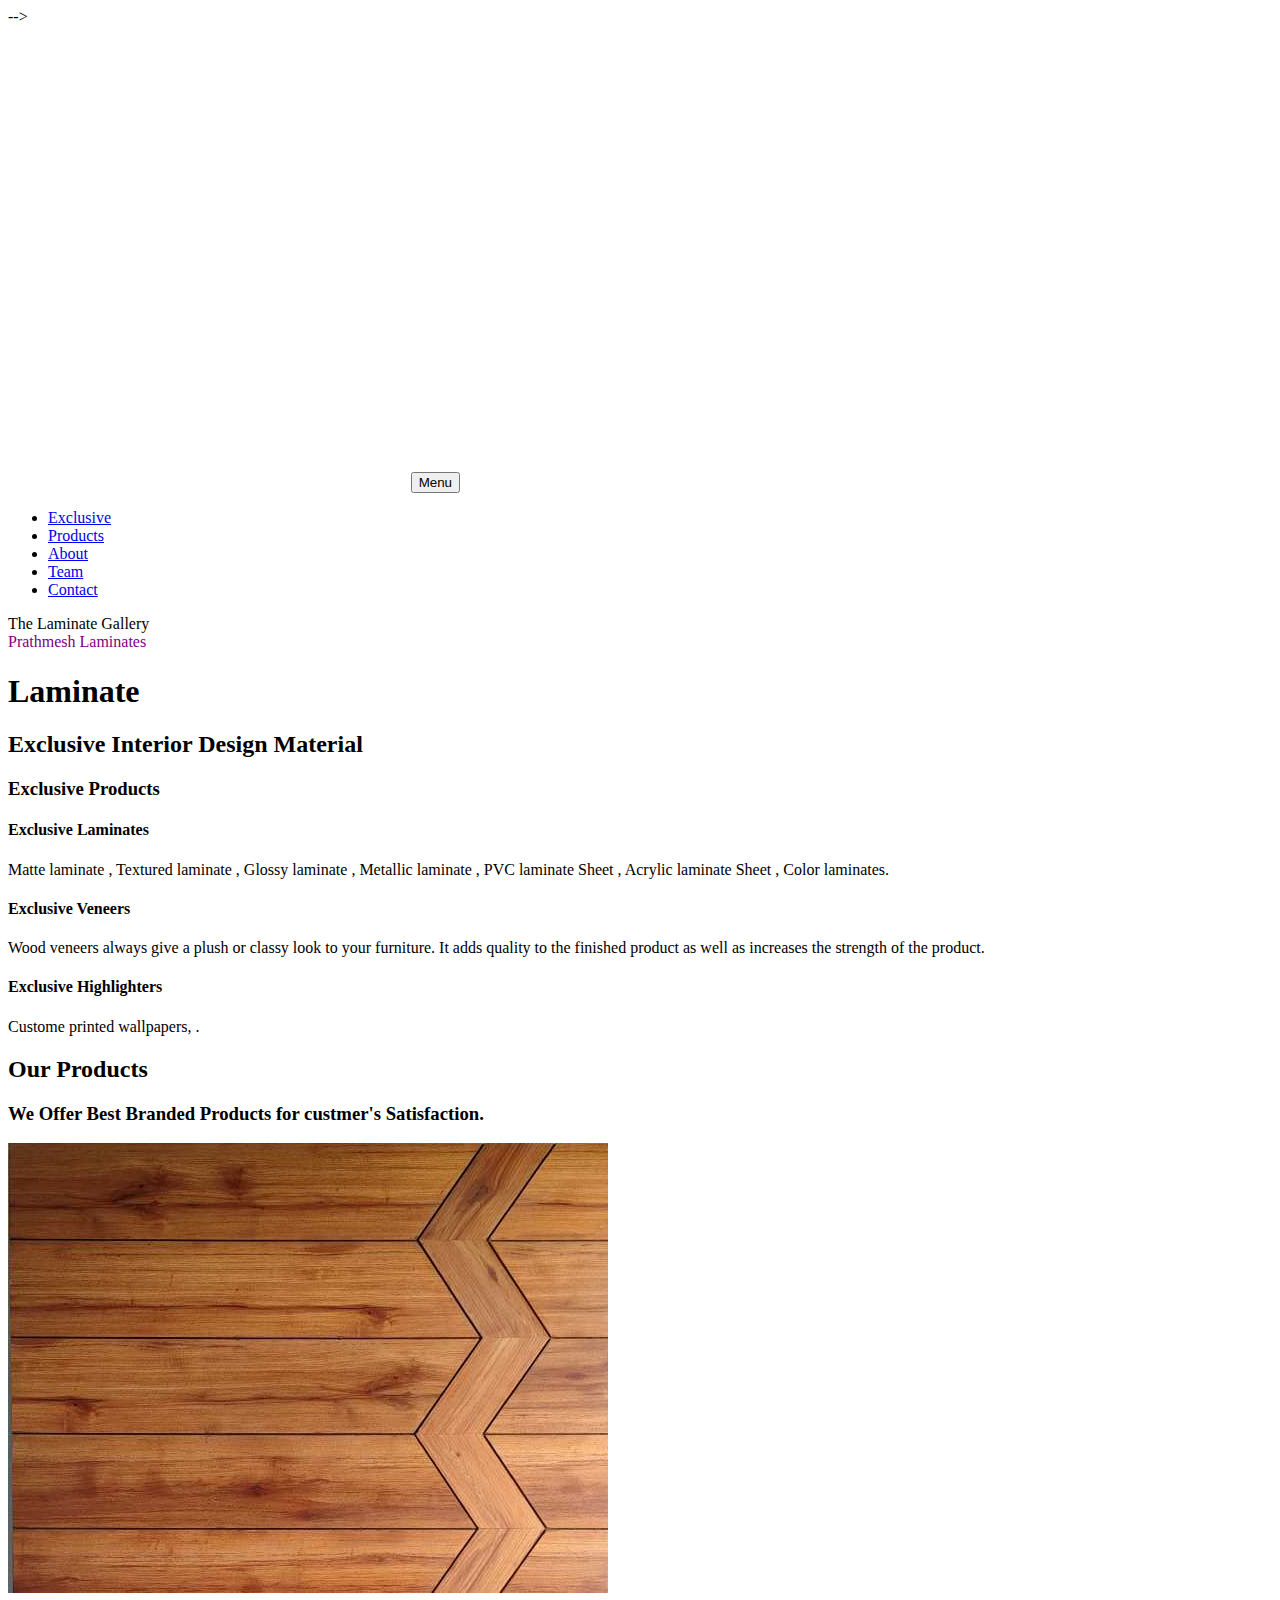
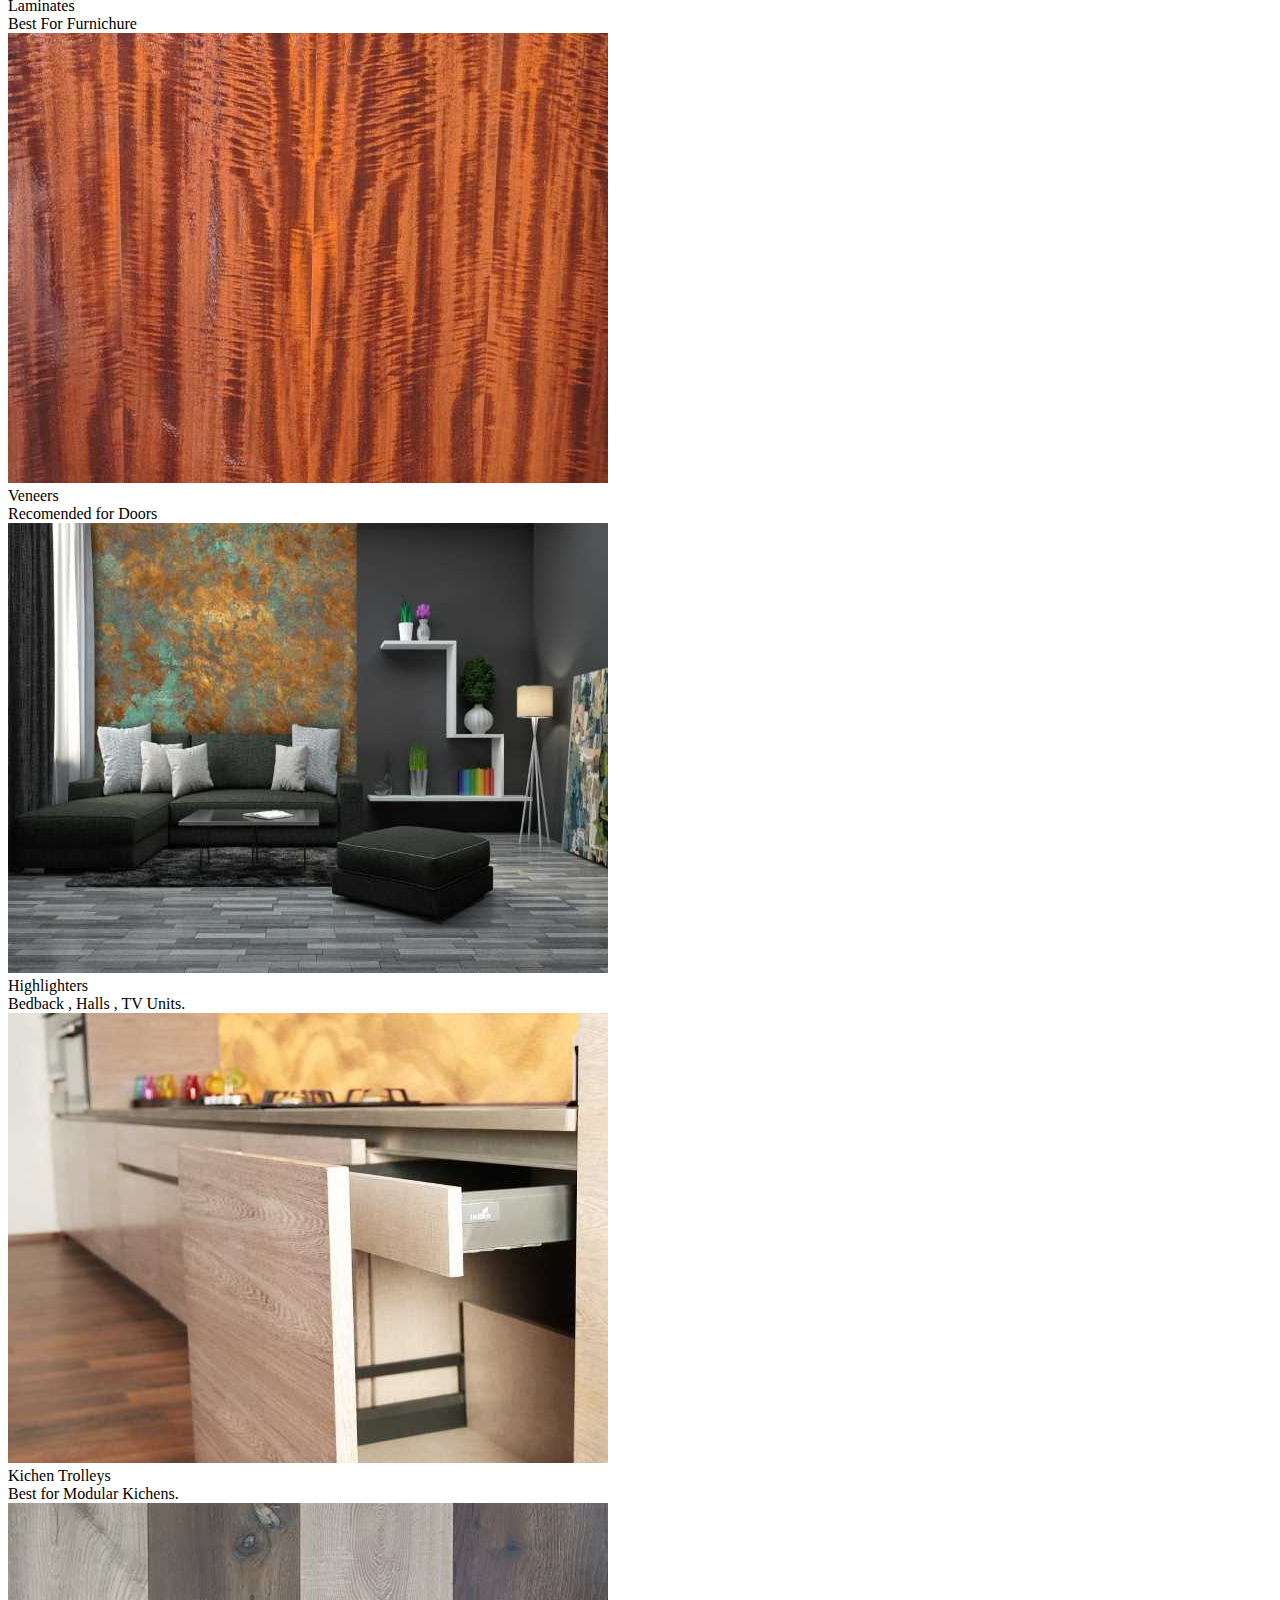
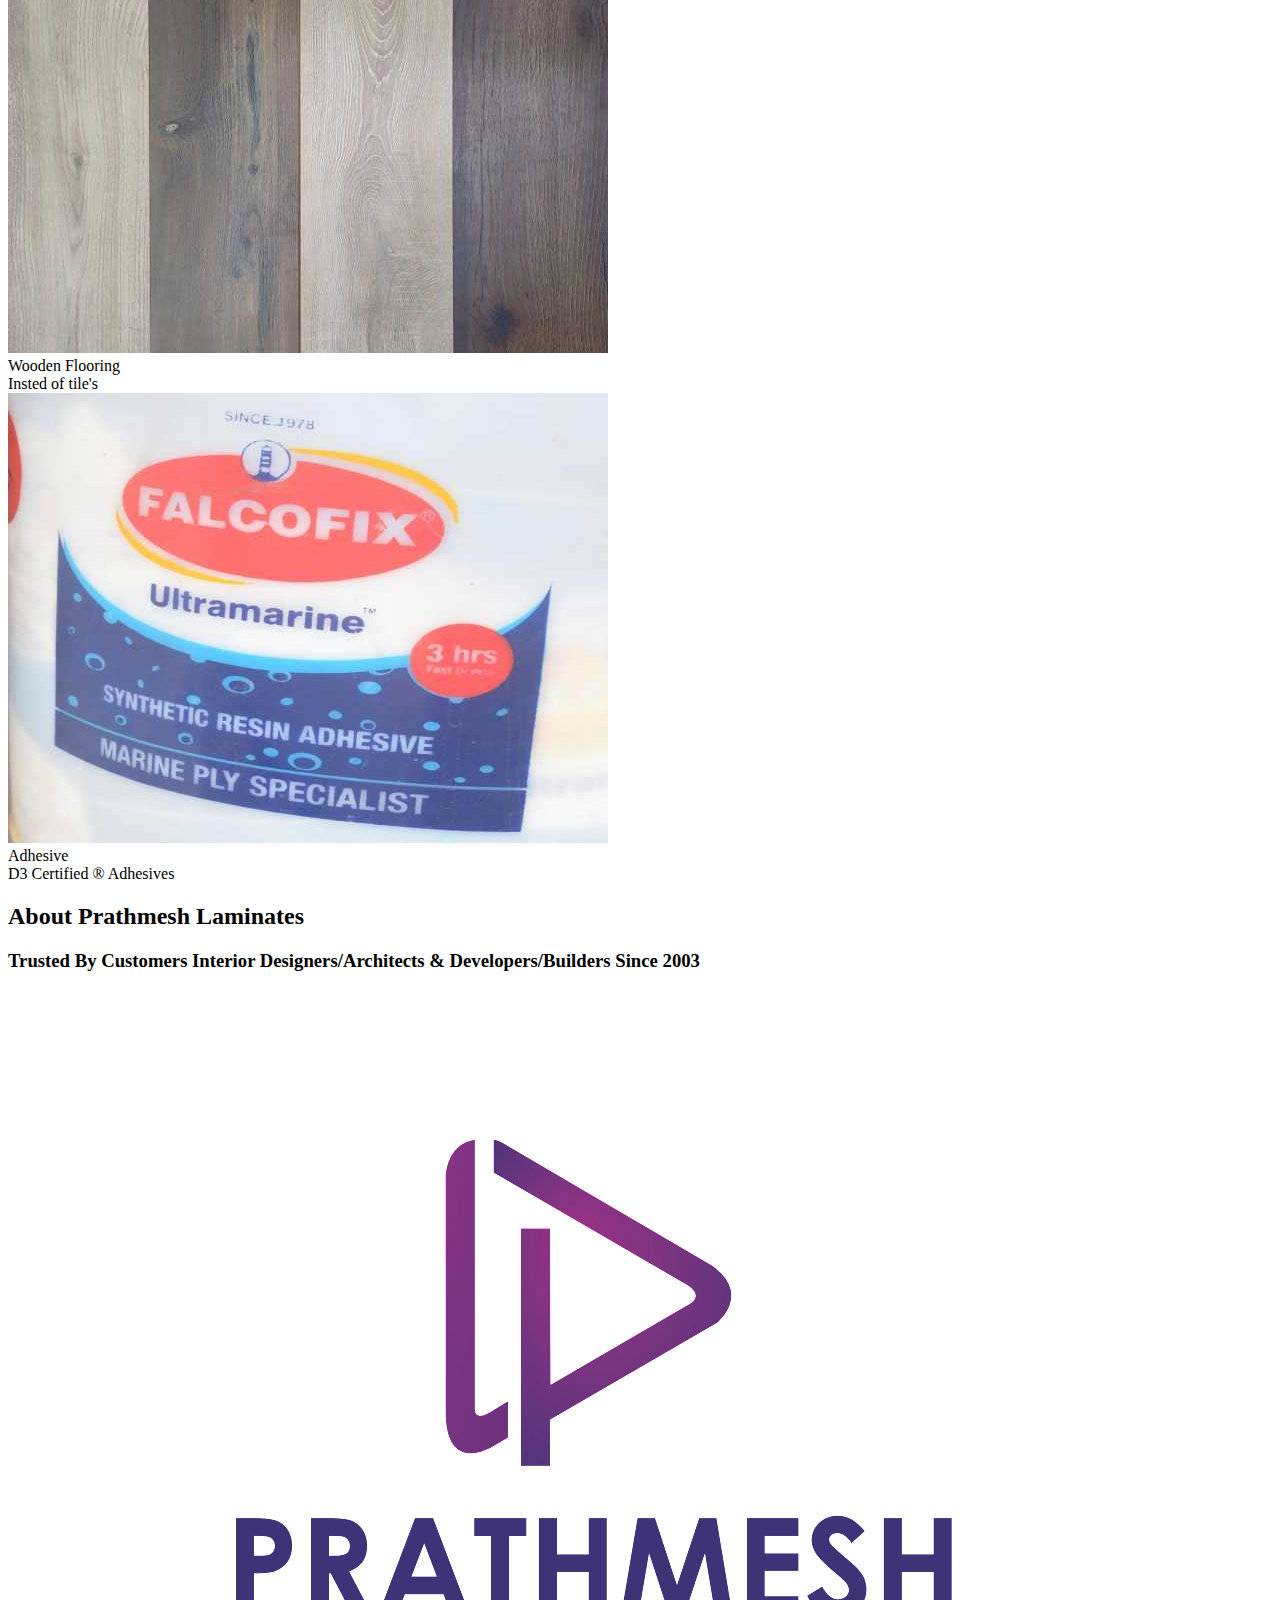
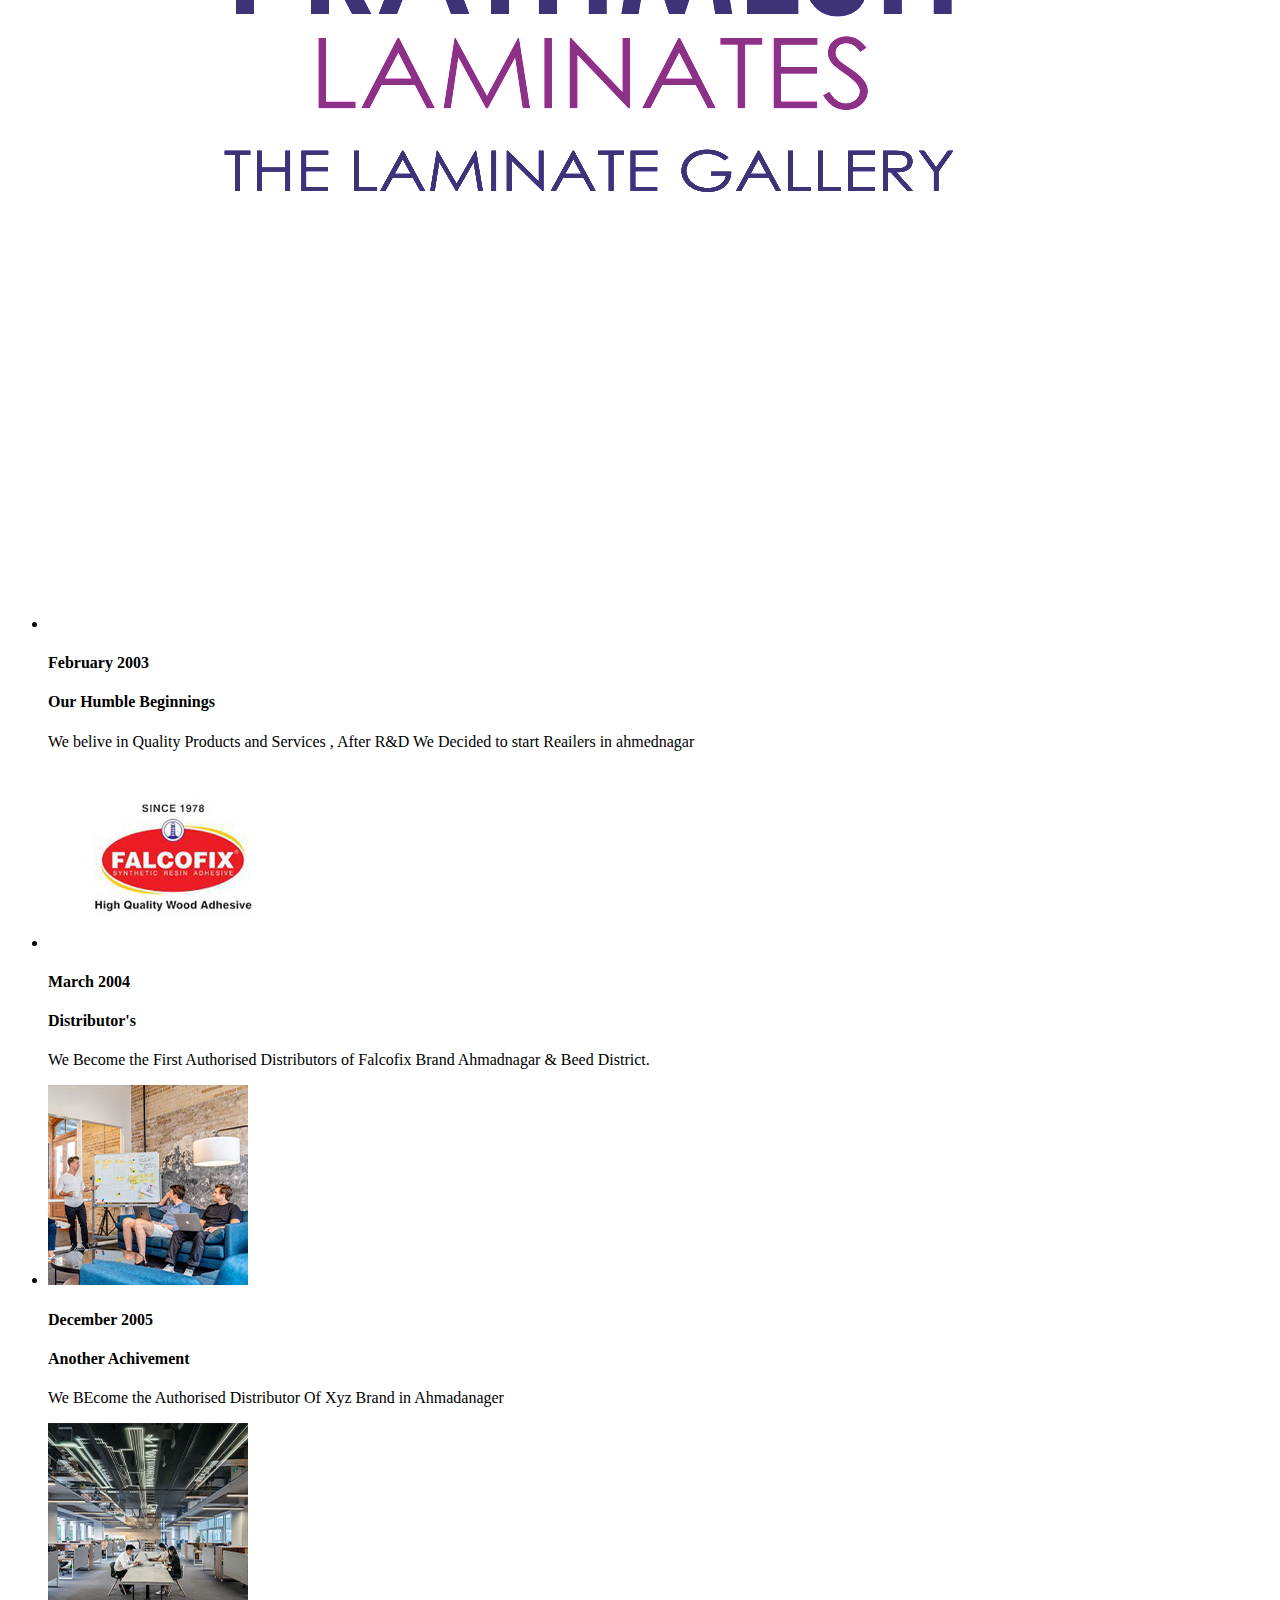
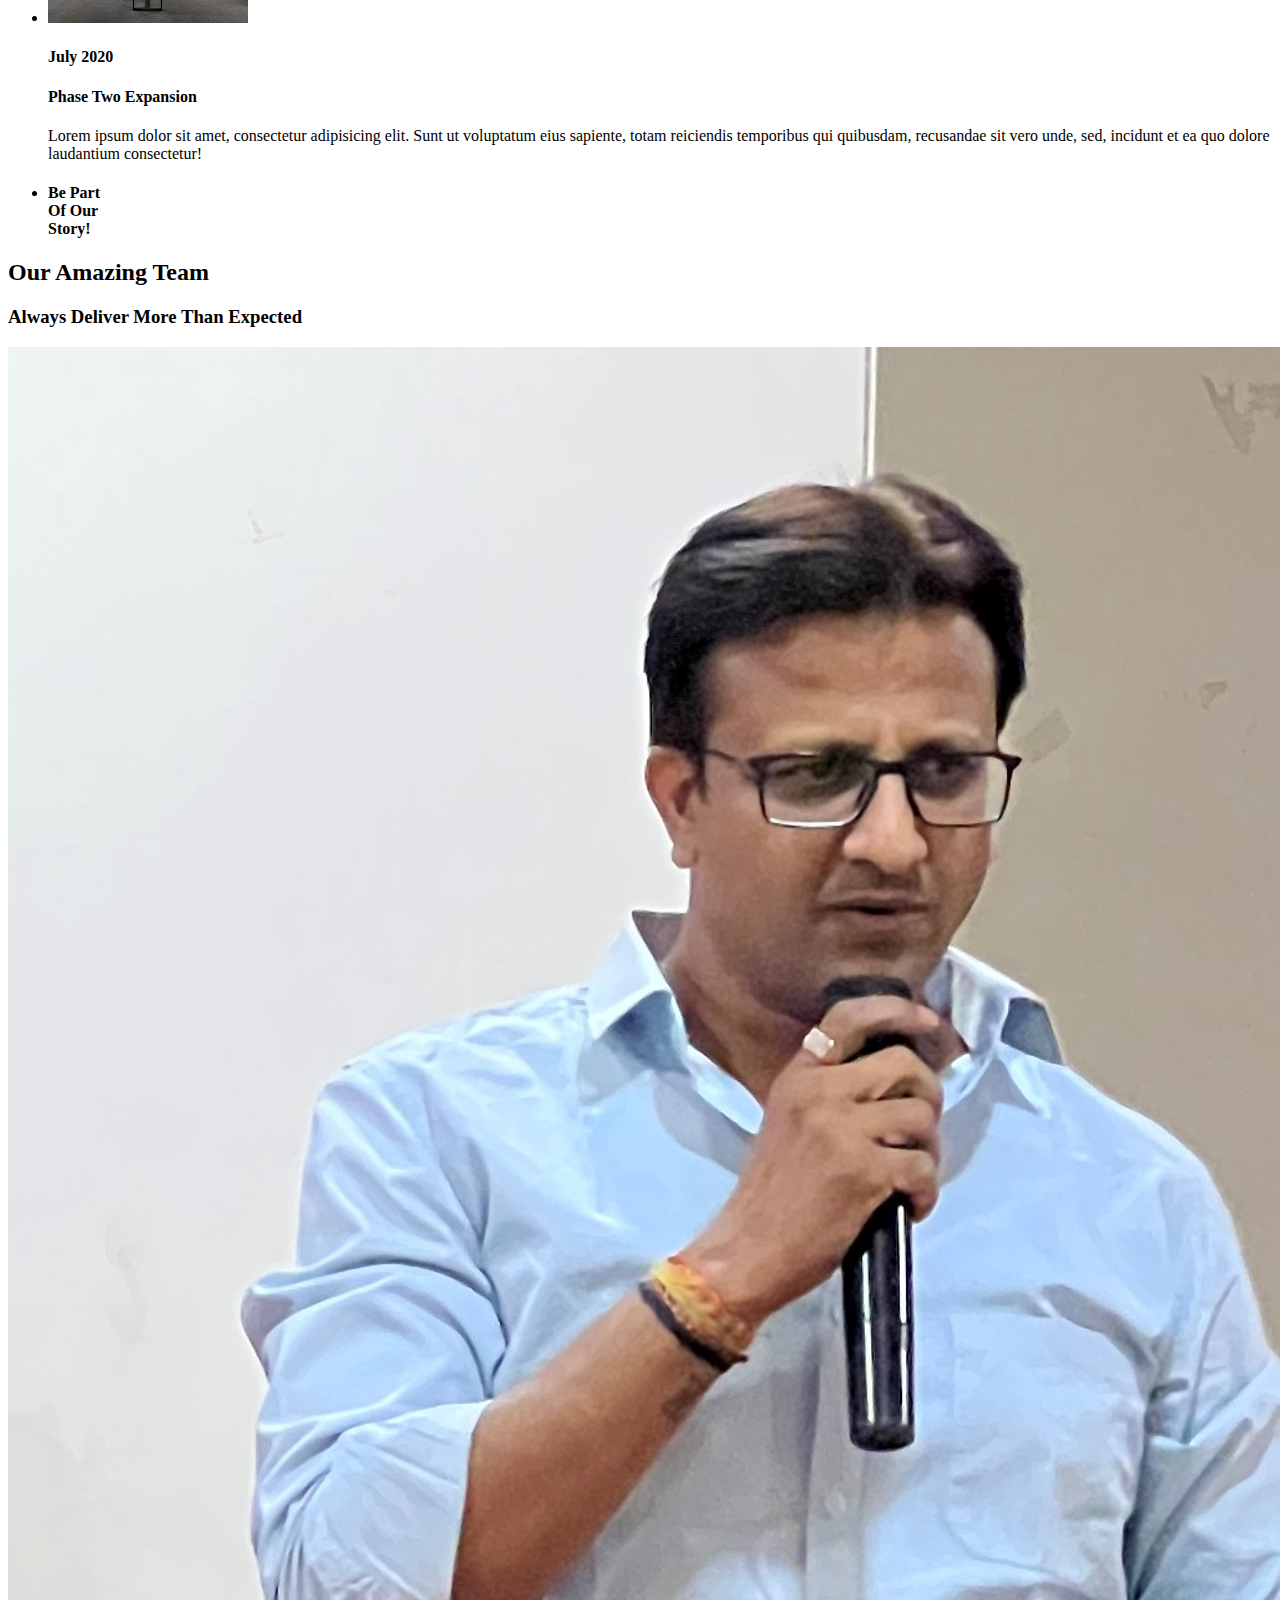
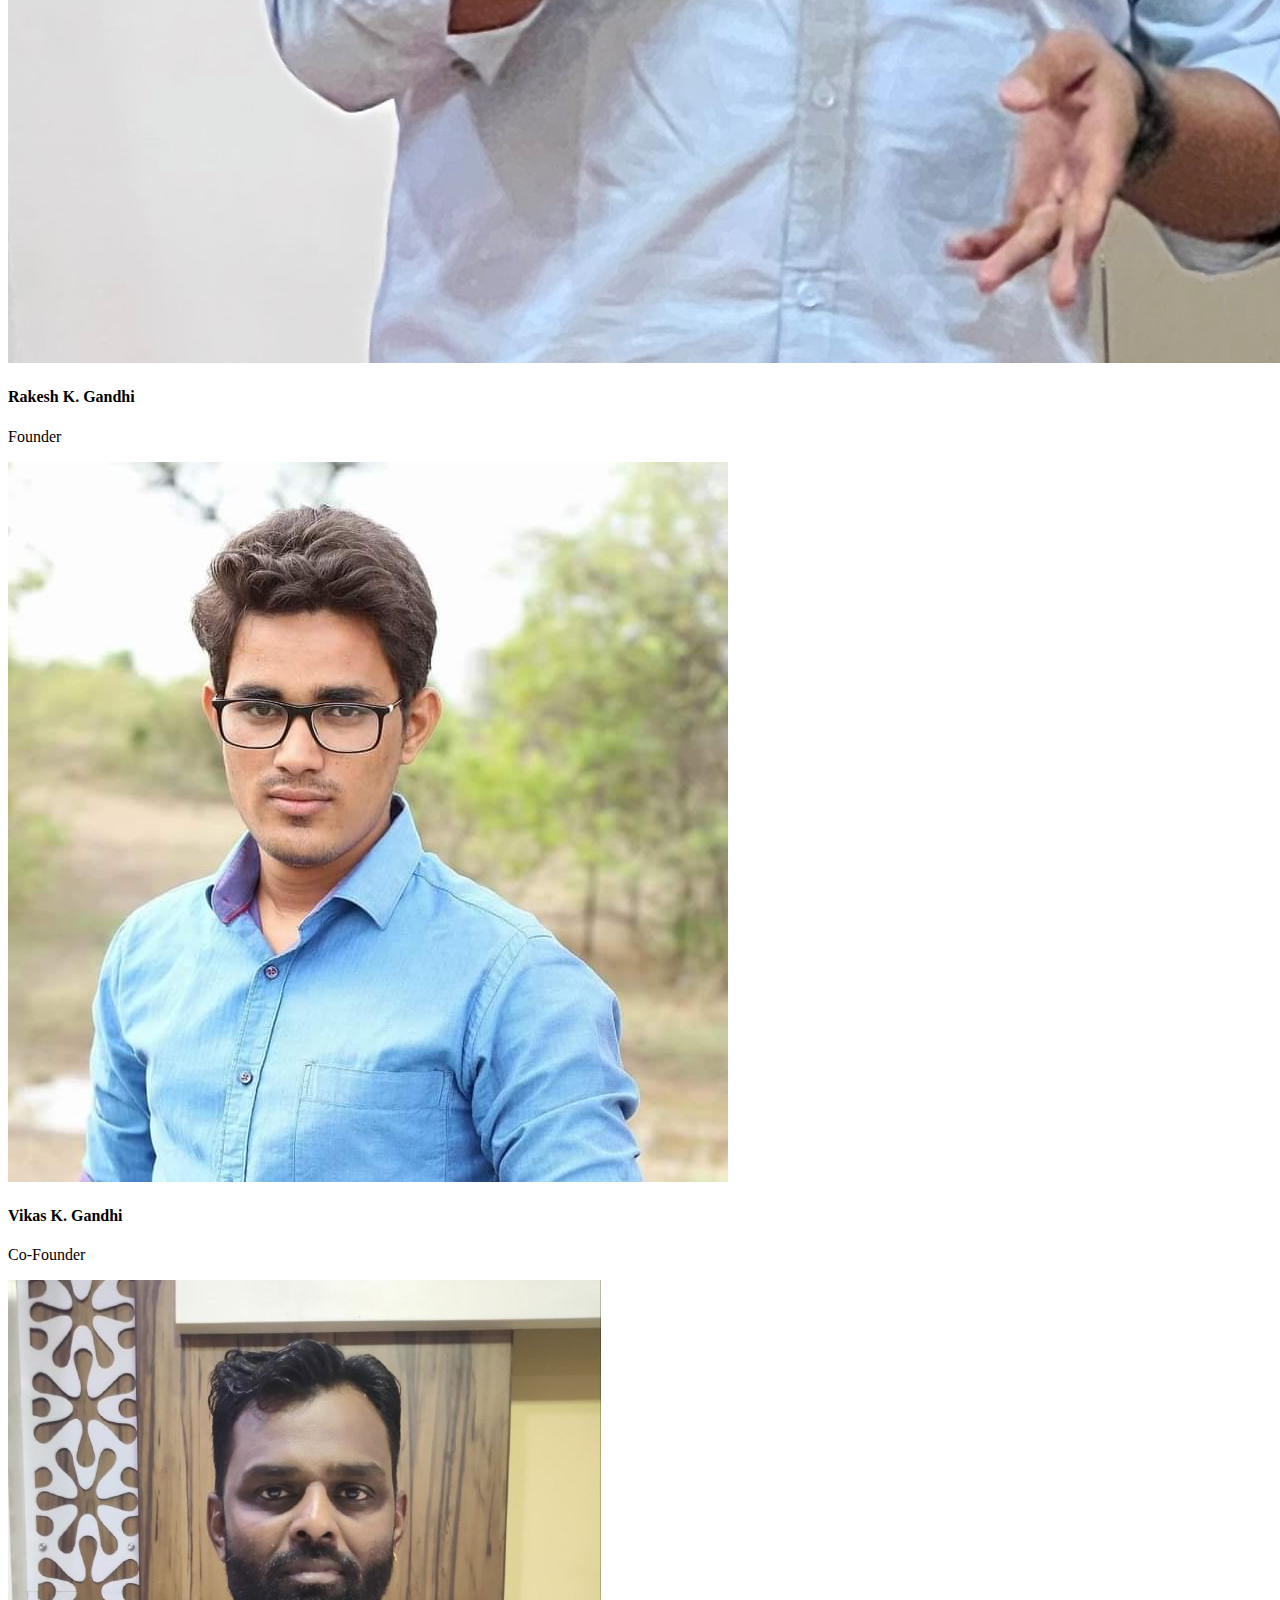
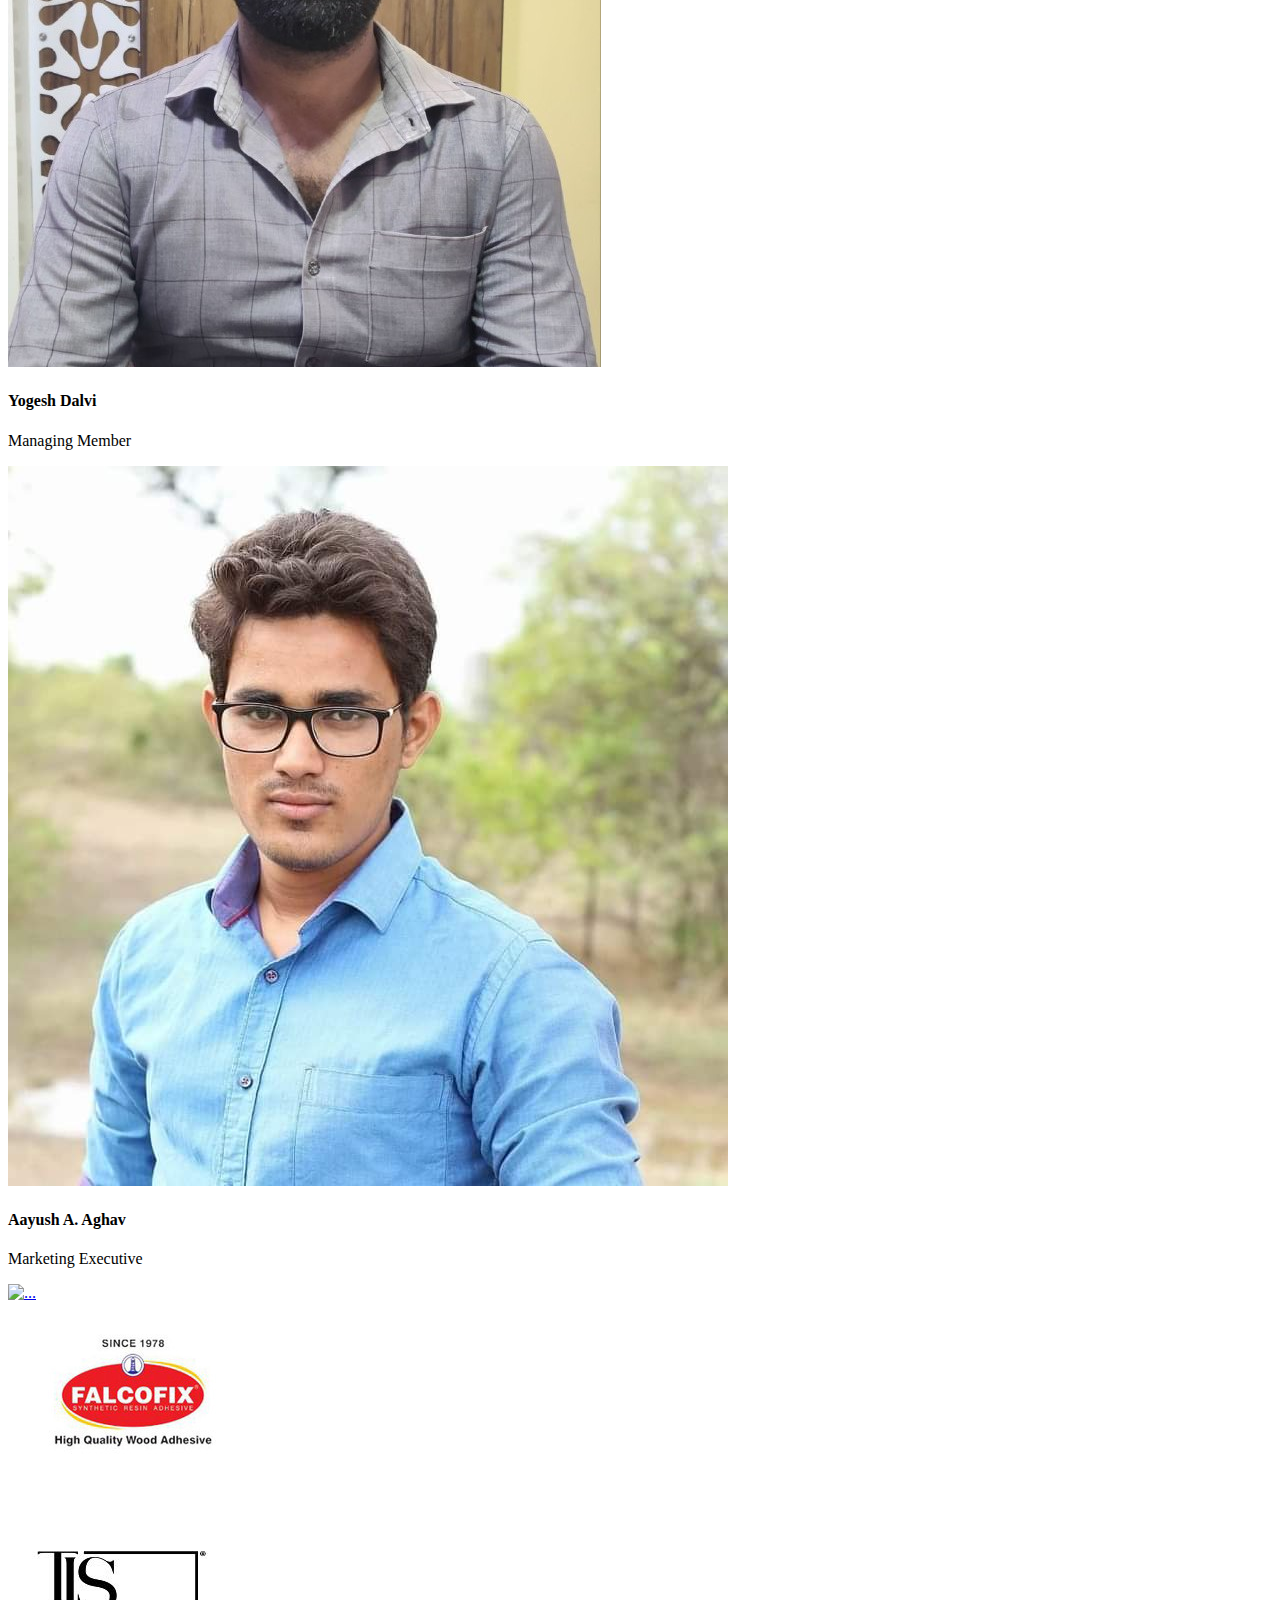
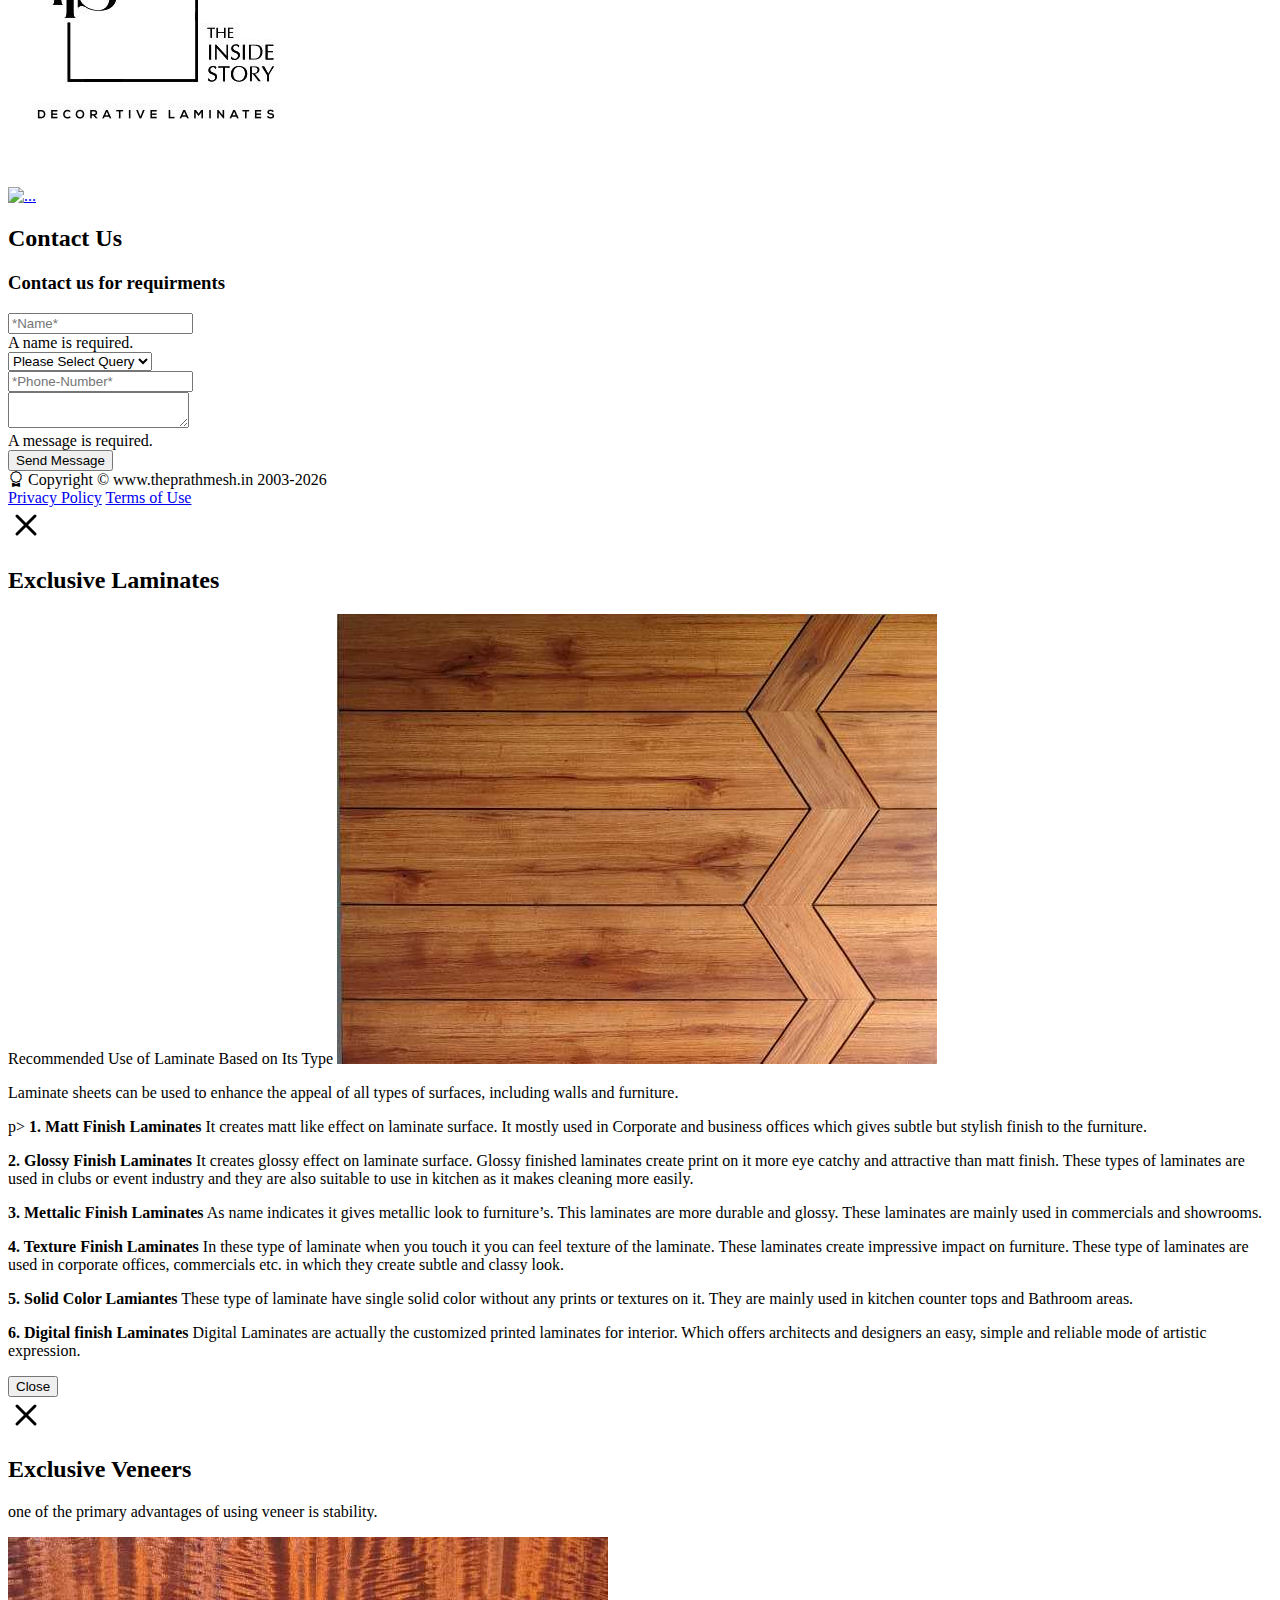
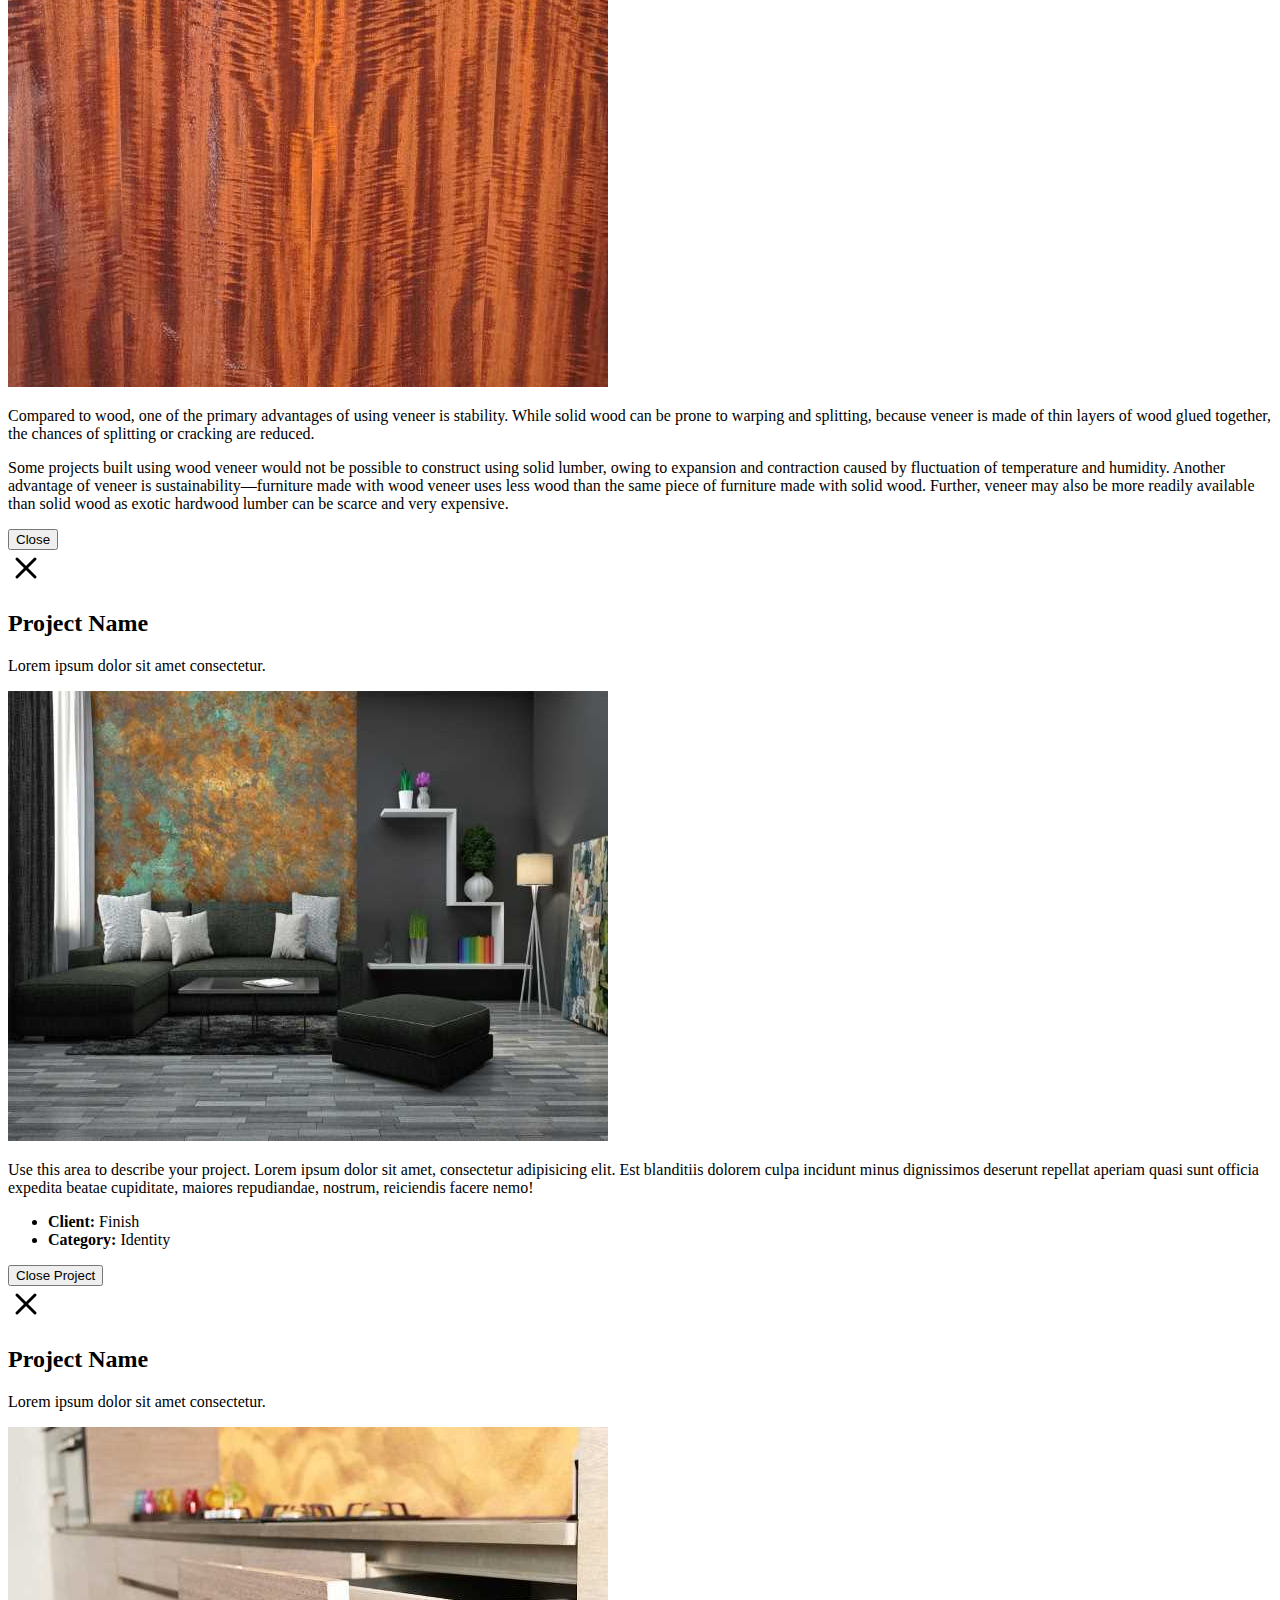
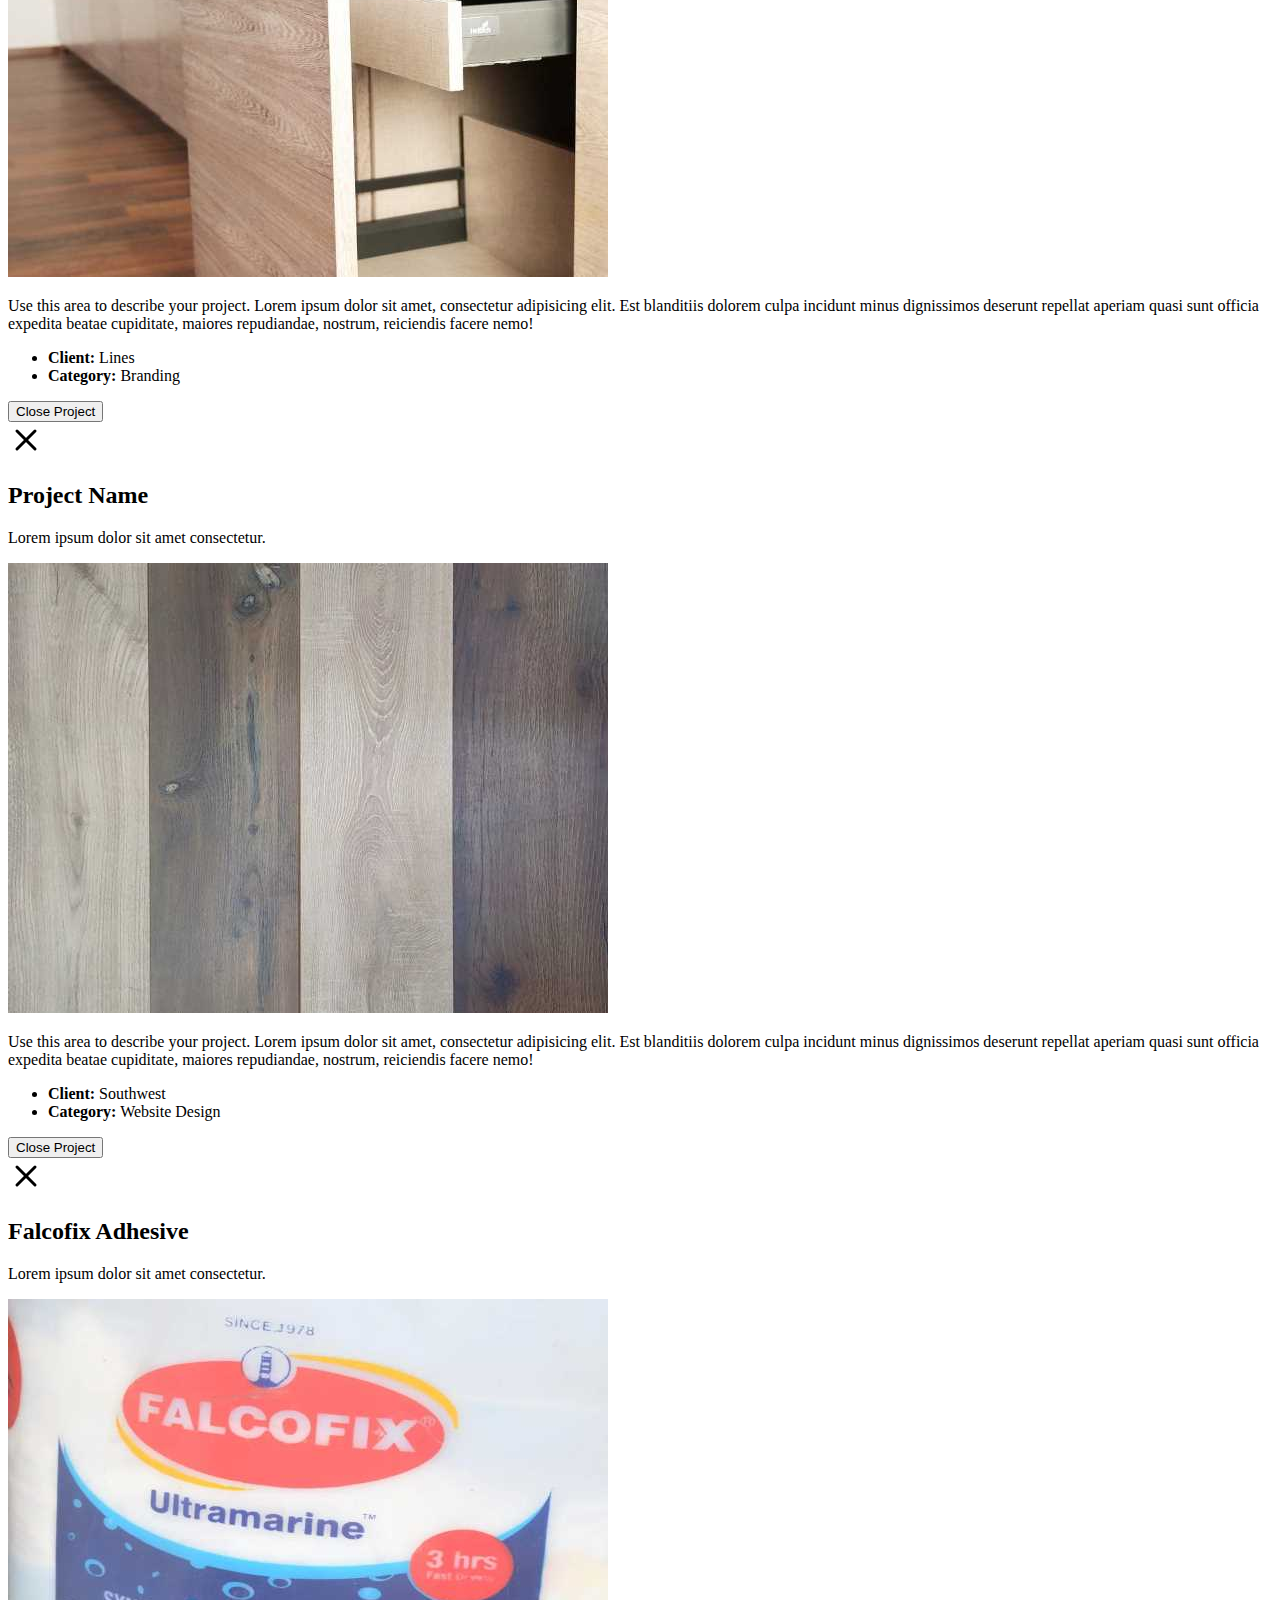
==== commit 31ac5645: "letest updates" ====
--- a/index.html
+++ b/index.html
@@ -82,7 +82,7 @@
    <header class="masthead">
       <div class="container">
          <div class="masthead-subheading">The Laminate Gallery</div>
-         <div class="masthead-heading text-uppercase"><span style="color:#800080;">Prathmesh Laminates</span>
+         <div class="masthead-heading text-uppercase"><span class="H1PL" style="color:#800080;">Prathmesh Laminates</span>
          </div>
          <h1 class="typewrite" style="font-family: 'Edu TAS Beginner', cursive;" data-period="3000"
             data-type='[ "Laminates", "Veneers", "Kichen Trollys", "Highliters" ,"Wallpapers","Luvers","Wooden Floorings"]'>
@@ -331,7 +331,7 @@
                         class="fa-brands fa-instagram"></i></a>
                </div>
             </div>
-            <!--Vicky K. Gandhi Profile
+            <!--Vicky K. Gandhi Profile-->
             <div class="col-lg-4">
                <div class="team-member">
                   <img class="mx-auto rounded-circle" src="assets/img/team/aa.jpg" alt="..." />
@@ -345,7 +345,7 @@
                   <a class="btn btn-dark btn-social mx-2" href="https://instagram.com/mr.aghavikas.gandhi.54738" target="_blank" aria-label="Vikas K. Gandhi instagram"><i
                         class="fa-brands fa-instagram"></i></a>
                </div>
-            </div>-->
+            </div>
             <!--Yogesh Dalvi Profile-->
             <div class="col-lg-4">
                <div class="team-member">
@@ -483,240 +483,238 @@
       </div>
    </footer>
    <!-- Portfolio Modals-->
-   <!-- Portfolio item 1 modal popup-->
+   <!-- laminates modal popup-->
    <div class="portfolio-modal modal fade" id="portfolioModal1" tabindex="-1" role="dialog" aria-hidden="true">
-      <div class="modal-dialog">
-         <div class="modal-content">
-            <div class="close-modal" data-bs-dismiss="modal"><img src="assets/img/close-icon.svg" alt="Close modal" />
-            </div>
-            <div class="container">
-               <div class="row justify-content-center">
-                  <div class="col-lg-8">
-                     <div class="modal-body">
-                        <!-- Project details-->
-                        <h2 class="text-uppercase">Project Name</h2>
-                        <p class="item-intro text-muted">Lorem ipsum dolor sit amet consectetur.</p>
-                        <img class="img-fluid d-block mx-auto" src="assets/img/portfolio/lam.jpg" alt="..." />
-                        <p>Use this area to describe your project. Lorem ipsum dolor sit amet, consectetur adipisicing
-                           elit. Est blanditiis dolorem culpa incidunt minus dignissimos deserunt repellat aperiam quasi
-                           sunt officia expedita beatae cupiditate, maiores repudiandae, nostrum, reiciendis facere
-                           nemo!</p>
-                        <ul class="list-inline">
-                           <li>
-                              <strong>Client:</strong>
-                              Threads
-                           </li>
-                           <li>
-                              <strong>Category:</strong>
-                              Illustration
-                           </li>
-                        </ul>
-                        <button class="btn btn-primary btn-xl text-uppercase" data-bs-dismiss="modal" type="button">
-                           <i class="fas fa-xmark me-1"></i>
-                           Close Project
-                        </button>
-                     </div>
-                  </div>
-               </div>
-            </div>
-         </div>
-      </div>
-   </div>
-   <!-- Portfolio item 2 modal popup-->
-   <div class="portfolio-modal modal fade" id="portfolioModal2" tabindex="-1" role="dialog" aria-hidden="true">
-      <div class="modal-dialog">
-         <div class="modal-content">
-            <div class="close-modal" data-bs-dismiss="modal"><img src="assets/img/close-icon.svg" alt="Close modal" />
-            </div>
-            <div class="container">
-               <div class="row justify-content-center">
-                  <div class="col-lg-8">
-                     <div class="modal-body">
-                        <!-- Project details-->
-                        <h2 class="text-uppercase">Project Name</h2>
-                        <p class="item-intro text-muted">Lorem ipsum dolor sit amet consectetur.</p>
-                        <img class="img-fluid d-block mx-auto" src="assets/img/portfolio/ven.jpg" alt="..." />
-                        <p>Use this area to describe your project. Lorem ipsum dolor sit amet, consectetur adipisicing
-                           elit. Est blanditiis dolorem culpa incidunt minus dignissimos deserunt repellat aperiam quasi
-                           sunt officia expedita beatae cupiditate, maiores repudiandae, nostrum, reiciendis facere
-                           nemo!</p>
-                        <ul class="list-inline">
-                           <li>
-                              <strong>Client:</strong>
-                              Explore
-                           </li>
-                           <li>
-                              <strong>Category:</strong>
-                              Graphic Design
-                           </li>
-                        </ul>
-                        <button class="btn btn-primary btn-xl text-uppercase" data-bs-dismiss="modal" type="button">
-                           <i class="fas fa-xmark me-1"></i>
-                           Close Project
-                        </button>
-                     </div>
-                  </div>
-               </div>
-            </div>
-         </div>
-      </div>
-   </div>
-   <!-- Portfolio item 3 modal popup-->
-   <div class="portfolio-modal modal fade" id="portfolioModal3" tabindex="-1" role="dialog" aria-hidden="true">
-      <div class="modal-dialog">
-         <div class="modal-content">
-            <div class="close-modal" data-bs-dismiss="modal"><img src="assets/img/close-icon.svg" alt="Close modal" />
-            </div>
-            <div class="container">
-               <div class="row justify-content-center">
-                  <div class="col-lg-8">
-                     <div class="modal-body">
-                        <!-- Project details-->
-                        <h2 class="text-uppercase">Project Name</h2>
-                        <p class="item-intro text-muted">Lorem ipsum dolor sit amet consectetur.</p>
-                        <img class="img-fluid d-block mx-auto" src="assets/img/portfolio/hig.jpg" alt="..." />
-                        <p>Use this area to describe your project. Lorem ipsum dolor sit amet, consectetur adipisicing
-                           elit. Est blanditiis dolorem culpa incidunt minus dignissimos deserunt repellat aperiam quasi
-                           sunt officia expedita beatae cupiditate, maiores repudiandae, nostrum, reiciendis facere
-                           nemo!</p>
-                        <ul class="list-inline">
-                           <li>
-                              <strong>Client:</strong>
-                              Finish
-                           </li>
-                           <li>
-                              <strong>Category:</strong>
-                              Identity
-                           </li>
-                        </ul>
-                        <button class="btn btn-primary btn-xl text-uppercase" data-bs-dismiss="modal" type="button">
-                           <i class="fas fa-xmark me-1"></i>
-                           Close Project
-                        </button>
-                     </div>
-                  </div>
-               </div>
-            </div>
-         </div>
-      </div>
-   </div>
-   <!-- Portfolio item 4 modal popup-->
-   <div class="portfolio-modal modal fade" id="portfolioModal4" tabindex="-1" role="dialog" aria-hidden="true">
-      <div class="modal-dialog">
-         <div class="modal-content">
-            <div class="close-modal" data-bs-dismiss="modal"><img src="assets/img/close-icon.svg" alt="Close modal" />
-            </div>
-            <div class="container">
-               <div class="row justify-content-center">
-                  <div class="col-lg-8">
-                     <div class="modal-body">
-                        <!-- Project details-->
-                        <h2 class="text-uppercase">Project Name</h2>
-                        <p class="item-intro text-muted">Lorem ipsum dolor sit amet consectetur.</p>
-                        <img class="img-fluid d-block mx-auto" src="assets/img/portfolio/kic.jpg" alt="..." />
-                        <p>Use this area to describe your project. Lorem ipsum dolor sit amet, consectetur adipisicing
-                           elit. Est blanditiis dolorem culpa incidunt minus dignissimos deserunt repellat aperiam quasi
-                           sunt officia expedita beatae cupiditate, maiores repudiandae, nostrum, reiciendis facere
-                           nemo!</p>
-                        <ul class="list-inline">
-                           <li>
-                              <strong>Client:</strong>
-                              Lines
-                           </li>
-                           <li>
-                              <strong>Category:</strong>
-                              Branding
-                           </li>
-                        </ul>
-                        <button class="btn btn-primary btn-xl text-uppercase" data-bs-dismiss="modal" type="button">
-                           <i class="fas fa-xmark me-1"></i>
-                           Close Project
-                        </button>
-                     </div>
-                  </div>
-               </div>
-            </div>
-         </div>
-      </div>
-   </div>
-   <!-- Portfolio item 5 modal popup-->
-   <div class="portfolio-modal modal fade" id="portfolioModal5" tabindex="-1" role="dialog" aria-hidden="true">
-      <div class="modal-dialog">
-         <div class="modal-content">
-            <div class="close-modal" data-bs-dismiss="modal"><img src="assets/img/close-icon.svg" alt="Close modal" />
-            </div>
-            <div class="container">
-               <div class="row justify-content-center">
-                  <div class="col-lg-8">
-                     <div class="modal-body">
-                        <!-- Project details-->
-                        <h2 class="text-uppercase">Project Name</h2>
-                        <p class="item-intro text-muted">Lorem ipsum dolor sit amet consectetur.</p>
-                        <img class="img-fluid d-block mx-auto" src="assets/img/portfolio/woo.jpg" alt="..." />
-                        <p>Use this area to describe your project. Lorem ipsum dolor sit amet, consectetur adipisicing
-                           elit. Est blanditiis dolorem culpa incidunt minus dignissimos deserunt repellat aperiam quasi
-                           sunt officia expedita beatae cupiditate, maiores repudiandae, nostrum, reiciendis facere
-                           nemo!</p>
-                        <ul class="list-inline">
-                           <li>
-                              <strong>Client:</strong>
-                              Southwest
-                           </li>
-                           <li>
-                              <strong>Category:</strong>
-                              Website Design
-                           </li>
-                        </ul>
-                        <button class="btn btn-primary btn-xl text-uppercase" data-bs-dismiss="modal" type="button">
-                           <i class="fas fa-xmark me-1"></i>
-                           Close Project
-                        </button>
-                     </div>
-                  </div>
-               </div>
-            </div>
-         </div>
-      </div>
-   </div>
-   <!-- Portfolio item 6 modal popup-->
-   <div class="portfolio-modal modal fade" id="portfolioModal6" tabindex="-1" role="dialog" aria-hidden="true">
-      <div class="modal-dialog">
-         <div class="modal-content">
-            <div class="close-modal" data-bs-dismiss="modal"><img src="assets/img/close-icon.svg" alt="Close modal" />
-            </div>
-            <div class="container">
-               <div class="row justify-content-center">
-                  <div class="col-lg-8">
-                     <div class="modal-body">
-                        <!-- Project details-->
-                        <h2 class="text-uppercase">Project Name</h2>
-                        <p class="item-intro text-muted">Lorem ipsum dolor sit amet consectetur.</p>
-                        <img class="img-fluid d-block mx-auto" src="assets/img/portfolio/fal.jpg" alt="..." />
-                        <p>Use this area to describe your project. Lorem ipsum dolor sit amet, consectetur adipisicing
-                           elit. Est blanditiis dolorem culpa incidunt minus dignissimos deserunt repellat aperiam quasi
-                           sunt officia expedita beatae cupiditate, maiores repudiandae, nostrum, reiciendis facere
-                           nemo!</p>
-                        <ul class="list-inline">
-                           <li>
-                              <strong>Product:</strong>
-                              Falcofix
-                           </li>
-                           <li>
-                              <strong>Category:</strong>
-                              Adhesives
-                           </li>
-                        </ul>
-                        <button class="btn btn-primary btn-xl text-uppercase" data-bs-dismiss="modal" type="button">
-                           <i class="fas fa-xmark me-1"></i>
-                           Close
-                        </button>
-                     </div>
-                  </div>
-               </div>
-            </div>
-         </div>
-      </div>
-   </div>
+    <div class="modal-dialog">
+       <div class="modal-content">
+          <div class="close-modal" data-bs-dismiss="modal"><img src="assets/img/close-icon.svg" alt="Close modal" />
+          </div>
+          <div class="container">
+             <div class="row justify-content-center">
+                <div class="col-lg-8">
+                   <div class="modal-body">
+                      <!-- Project details-->
+                      <h2 class="text-uppercase">Exclusive Laminates</h2>
+                      <p class="item-intro text-muted">Recommended Use of Laminate Based on Its Type
+
+
+                      <img class="img-fluid d-block mx-auto" src="assets/img/portfolio/lam.jpg" alt="..." />
+                       <p>Laminate sheets can be used to enhance the appeal of all types of surfaces, including walls and furniture.</p>p>
+                          <strong>1. Matt Finish Laminates</strong>
+  It creates matt like effect on laminate surface. It mostly used in Corporate and business offices which gives subtle but stylish finish to the furniture.
+  <p>
+  <strong>2. Glossy Finish Laminates</strong>
+  It creates glossy effect on laminate surface. Glossy finished laminates create print on it more eye catchy and attractive than matt finish. These types of laminates are used in clubs or event industry and they are also suitable to use in kitchen as it makes cleaning more easily.
+  </p><p>
+  <strong>3. Mettalic Finish Laminates</strong>
+  As name indicates it gives metallic look to furniture’s. This laminates are more durable and glossy. These laminates are mainly used in commercials and showrooms.
+  </p><p>
+  <strong>4. Texture Finish Laminates</strong>
+  In these type of laminate when you touch it you can feel texture of the laminate. These laminates create impressive impact on furniture. These type of laminates are used in corporate offices, commercials etc. in which they create subtle and classy look.
+  </p><p>
+  <strong>5. Solid Color Lamiantes</strong>
+  These type of laminate have single solid color without any prints or textures on it. They are mainly used in kitchen counter tops and Bathroom areas.
+  </p><p>
+  <strong>6. Digital finish Laminates</strong>
+  Digital Laminates are actually the customized printed laminates for interior. Which offers architects and designers an easy, simple and reliable mode of artistic expression. </p>
+
+                      <button class="btn btn-primary btn-xl text-uppercase" data-bs-dismiss="modal" type="button">
+                         <i class="fas fa-xmark me-1"></i>
+                         Close
+                      </button>
+                   </div>
+                </div>
+             </div>
+          </div>
+       </div>
+    </div>
+ </div>
+ <!-- Veneers modal popup-->
+ <div class="portfolio-modal modal fade" id="portfolioModal2" tabindex="-1" role="dialog" aria-hidden="true">
+    <div class="modal-dialog">
+       <div class="modal-content">
+          <div class="close-modal" data-bs-dismiss="modal"><img src="assets/img/close-icon.svg" alt="Close modal" />
+          </div>
+          <div class="container">
+             <div class="row justify-content-center">
+                <div class="col-lg-8">
+                   <div class="modal-body">
+                      <!-- Project details-->
+                      <h2 class="text-uppercase">Exclusive Veneers</h2>
+                      <p class="item-intro text-muted">one of the primary advantages of using veneer is stability.</p>
+                      <img class="img-fluid d-block mx-auto" src="assets/img/portfolio/ven.jpg" alt="..." />
+                      <p>Compared to wood, one of the primary advantages of using veneer is stability. While solid wood can be prone to warping and splitting, because veneer is made of thin layers of wood glued together, the chances of splitting or cracking are reduced.</p>
+
+Some projects built using wood veneer would not be possible to construct using solid lumber, owing to expansion and contraction caused by fluctuation of temperature and humidity. Another advantage of veneer is sustainability—furniture made with wood veneer uses less wood than the same piece of furniture made with solid wood. Further, veneer may also be more readily available than solid wood as exotic hardwood lumber can be scarce and very expensive.</p>
+
+                      <button class="btn btn-primary btn-xl text-uppercase" data-bs-dismiss="modal" type="button">
+                         <i class="fas fa-xmark me-1"></i>
+                         Close
+                      </button>
+                   </div>
+                </div>
+             </div>
+          </div>
+       </div>
+    </div>
+ </div>
+ <!-- Highliters modal popup-->
+ <div class="portfolio-modal modal fade" id="portfolioModal3" tabindex="-1" role="dialog" aria-hidden="true">
+    <div class="modal-dialog">
+       <div class="modal-content">
+          <div class="close-modal" data-bs-dismiss="modal"><img src="assets/img/close-icon.svg" alt="Close modal" />
+          </div>
+          <div class="container">
+             <div class="row justify-content-center">
+                <div class="col-lg-8">
+                   <div class="modal-body">
+                      <!-- Project details-->
+                      <h2 class="text-uppercase">Project Name</h2>
+                      <p class="item-intro text-muted">Lorem ipsum dolor sit amet consectetur.</p>
+                      <img class="img-fluid d-block mx-auto" src="assets/img/portfolio/hig.jpg" alt="..." />
+                      <p>Use this area to describe your project. Lorem ipsum dolor sit amet, consectetur adipisicing
+                         elit. Est blanditiis dolorem culpa incidunt minus dignissimos deserunt repellat aperiam quasi
+                         sunt officia expedita beatae cupiditate, maiores repudiandae, nostrum, reiciendis facere
+                         nemo!</p>
+                      <ul class="list-inline">
+                         <li>
+                            <strong>Client:</strong>
+                            Finish
+                         </li>
+                         <li>
+                            <strong>Category:</strong>
+                            Identity
+                         </li>
+                      </ul>
+                      <button class="btn btn-primary btn-xl text-uppercase" data-bs-dismiss="modal" type="button">
+                         <i class="fas fa-xmark me-1"></i>
+                         Close Project
+                      </button>
+                   </div>
+                </div>
+             </div>
+          </div>
+       </div>
+    </div>
+ </div>
+ <!-- Kichen Trolleys modal popup-->
+ <div class="portfolio-modal modal fade" id="portfolioModal4" tabindex="-1" role="dialog" aria-hidden="true">
+    <div class="modal-dialog">
+       <div class="modal-content">
+          <div class="close-modal" data-bs-dismiss="modal"><img src="assets/img/close-icon.svg" alt="Close modal" />
+          </div>
+          <div class="container">
+             <div class="row justify-content-center">
+                <div class="col-lg-8">
+                   <div class="modal-body">
+                      <!-- Project details-->
+                      <h2 class="text-uppercase">Project Name</h2>
+                      <p class="item-intro text-muted">Lorem ipsum dolor sit amet consectetur.</p>
+                      <img class="img-fluid d-block mx-auto" src="assets/img/portfolio/kic.jpg" alt="..." />
+                      <p>Use this area to describe your project. Lorem ipsum dolor sit amet, consectetur adipisicing
+                         elit. Est blanditiis dolorem culpa incidunt minus dignissimos deserunt repellat aperiam quasi
+                         sunt officia expedita beatae cupiditate, maiores repudiandae, nostrum, reiciendis facere
+                         nemo!</p>
+                      <ul class="list-inline">
+                         <li>
+                            <strong>Client:</strong>
+                            Lines
+                         </li>
+                         <li>
+                            <strong>Category:</strong>
+                            Branding
+                         </li>
+                      </ul>
+                      <button class="btn btn-primary btn-xl text-uppercase" data-bs-dismiss="modal" type="button">
+                         <i class="fas fa-xmark me-1"></i>
+                         Close Project
+                      </button>
+                   </div>
+                </div>
+             </div>
+          </div>
+       </div>
+    </div>
+ </div>
+ <!-- Wooden Flooring modal popup-->
+ <div class="portfolio-modal modal fade" id="portfolioModal5" tabindex="-1" role="dialog" aria-hidden="true">
+    <div class="modal-dialog">
+       <div class="modal-content">
+          <div class="close-modal" data-bs-dismiss="modal"><img src="assets/img/close-icon.svg" alt="Close modal" />
+          </div>
+          <div class="container">
+             <div class="row justify-content-center">
+                <div class="col-lg-8">
+                   <div class="modal-body">
+                      <!-- Project details-->
+                      <h2 class="text-uppercase">Project Name</h2>
+                      <p class="item-intro text-muted">Lorem ipsum dolor sit amet consectetur.</p>
+                      <img class="img-fluid d-block mx-auto" src="assets/img/portfolio/woo.jpg" alt="..." />
+                      <p>Use this area to describe your project. Lorem ipsum dolor sit amet, consectetur adipisicing
+                         elit. Est blanditiis dolorem culpa incidunt minus dignissimos deserunt repellat aperiam quasi
+                         sunt officia expedita beatae cupiditate, maiores repudiandae, nostrum, reiciendis facere
+                         nemo!</p>
+                      <ul class="list-inline">
+                         <li>
+                            <strong>Client:</strong>
+                            Southwest
+                         </li>
+                         <li>
+                            <strong>Category:</strong>
+                            Website Design
+                         </li>
+                      </ul>
+                      <button class="btn btn-primary btn-xl text-uppercase" data-bs-dismiss="modal" type="button">
+                         <i class="fas fa-xmark me-1"></i>
+                         Close Project
+                      </button>
+                   </div>
+                </div>
+             </div>
+          </div>
+       </div>
+    </div>
+ </div>
+ <!-- Adhesive modal popup-->
+ <div class="portfolio-modal modal fade" id="portfolioModal6" tabindex="-1" role="dialog" aria-hidden="true">
+    <div class="modal-dialog">
+       <div class="modal-content">
+          <div class="close-modal" data-bs-dismiss="modal"><img src="assets/img/close-icon.svg" alt="Close modal" />
+          </div>
+          <div class="container">
+             <div class="row justify-content-center">
+                <div class="col-lg-8">
+                   <div class="modal-body">
+                      <!-- Project details-->
+                      <h2 class="text-uppercase">Falcofix Adhesive</h2>
+                      <p class="item-intro text-muted">Lorem ipsum dolor sit amet consectetur.</p>
+                      <img class="img-fluid d-block mx-auto" src="assets/img/portfolio/fal.jpg" alt="..." />
+                      <p>Use this area to describe your project. Lorem ipsum dolor sit amet, consectetur adipisicing
+                         elit. Est blanditiis dolorem culpa incidunt minus dignissimos deserunt repellat aperiam quasi
+                         sunt officia expedita beatae cupiditate, maiores repudiandae, nostrum, reiciendis facere
+                         nemo!</p>
+                      <ul class="list-inline">
+                         <li>
+                            <strong>Product:</strong>
+                            Falcofix
+                         </li>
+                         <li>
+                            <strong>Category:</strong>
+                            Adhesives
+                         </li>
+                      </ul>
+                      <button class="btn btn-primary btn-xl text-uppercase" data-bs-dismiss="modal" type="button">
+                         <i class="fas fa-xmark me-1"></i>
+                         Close
+                      </button>
+                   </div>
+                </div>
+             </div>
+          </div>
+       </div>
+    </div>
+ </div>
+
    <script>
       document.getElementById("year").innerHTML = new Date().getFullYear();
    </script>
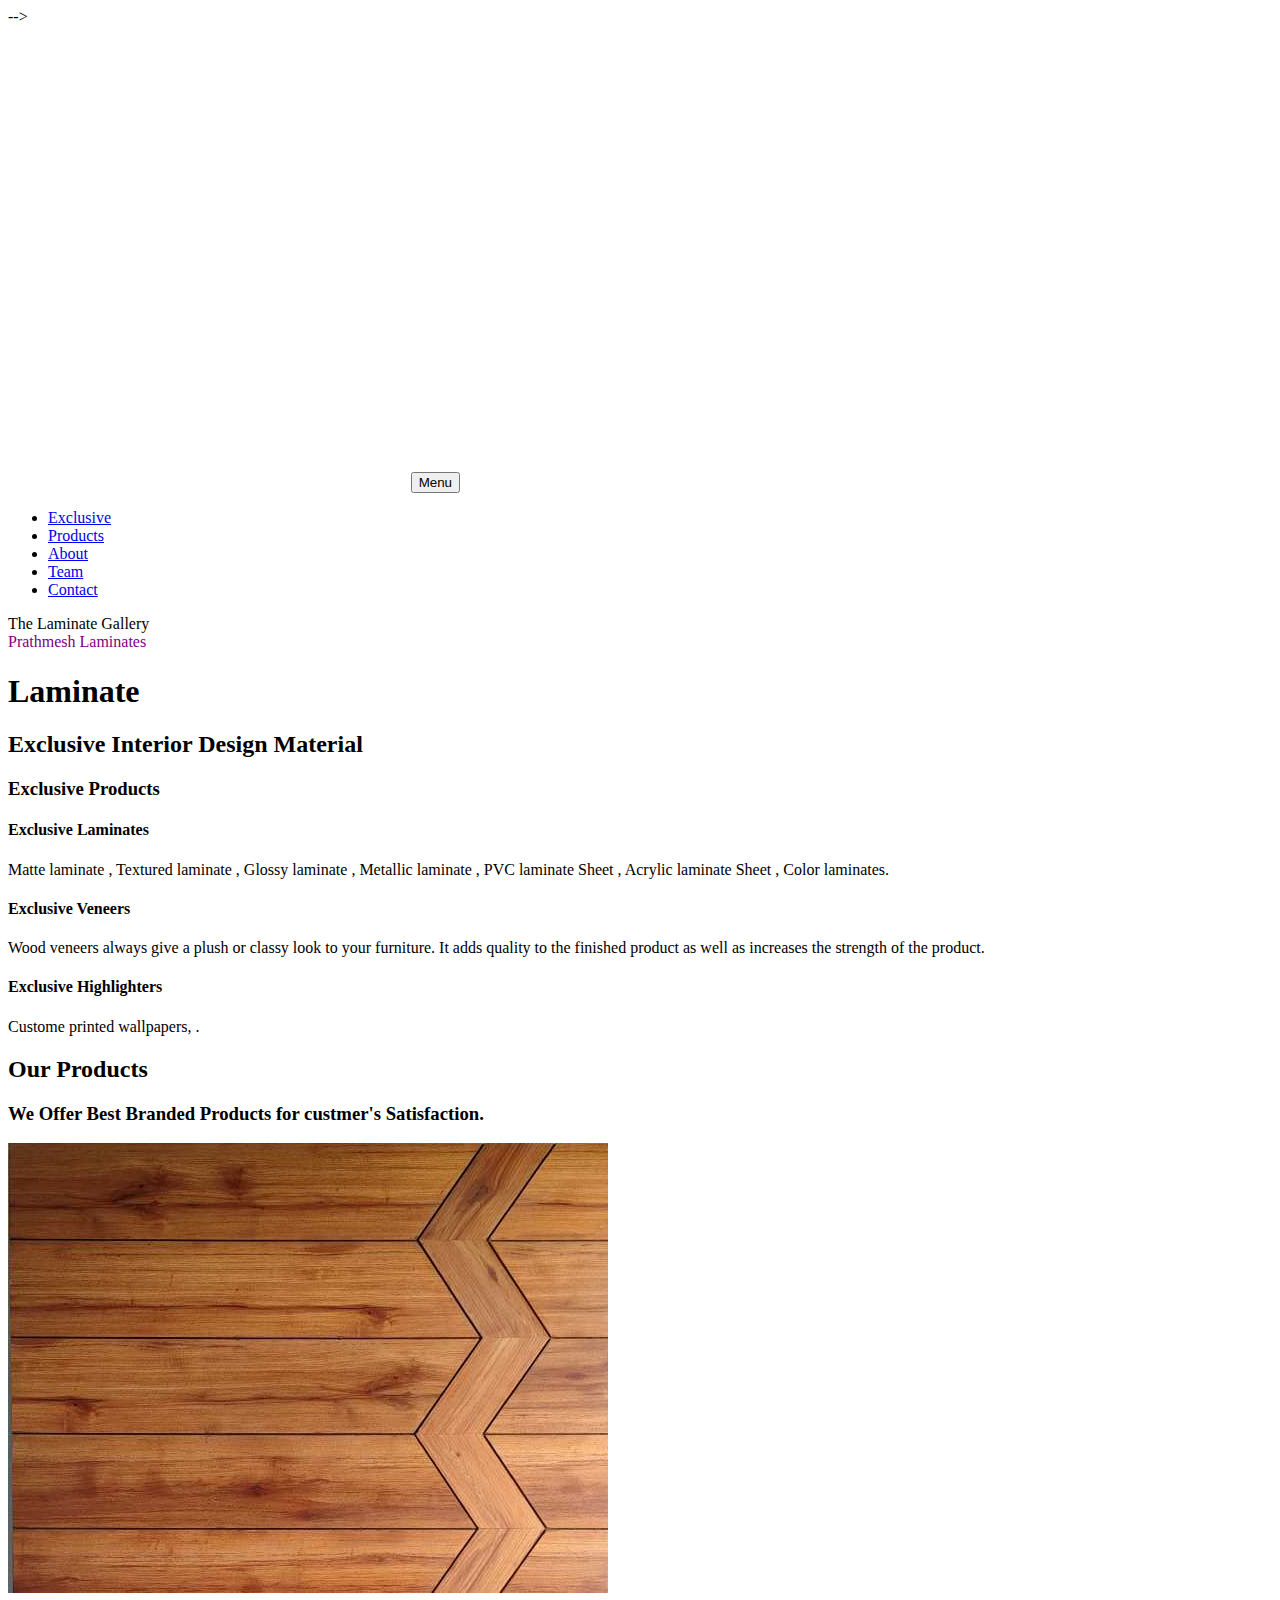
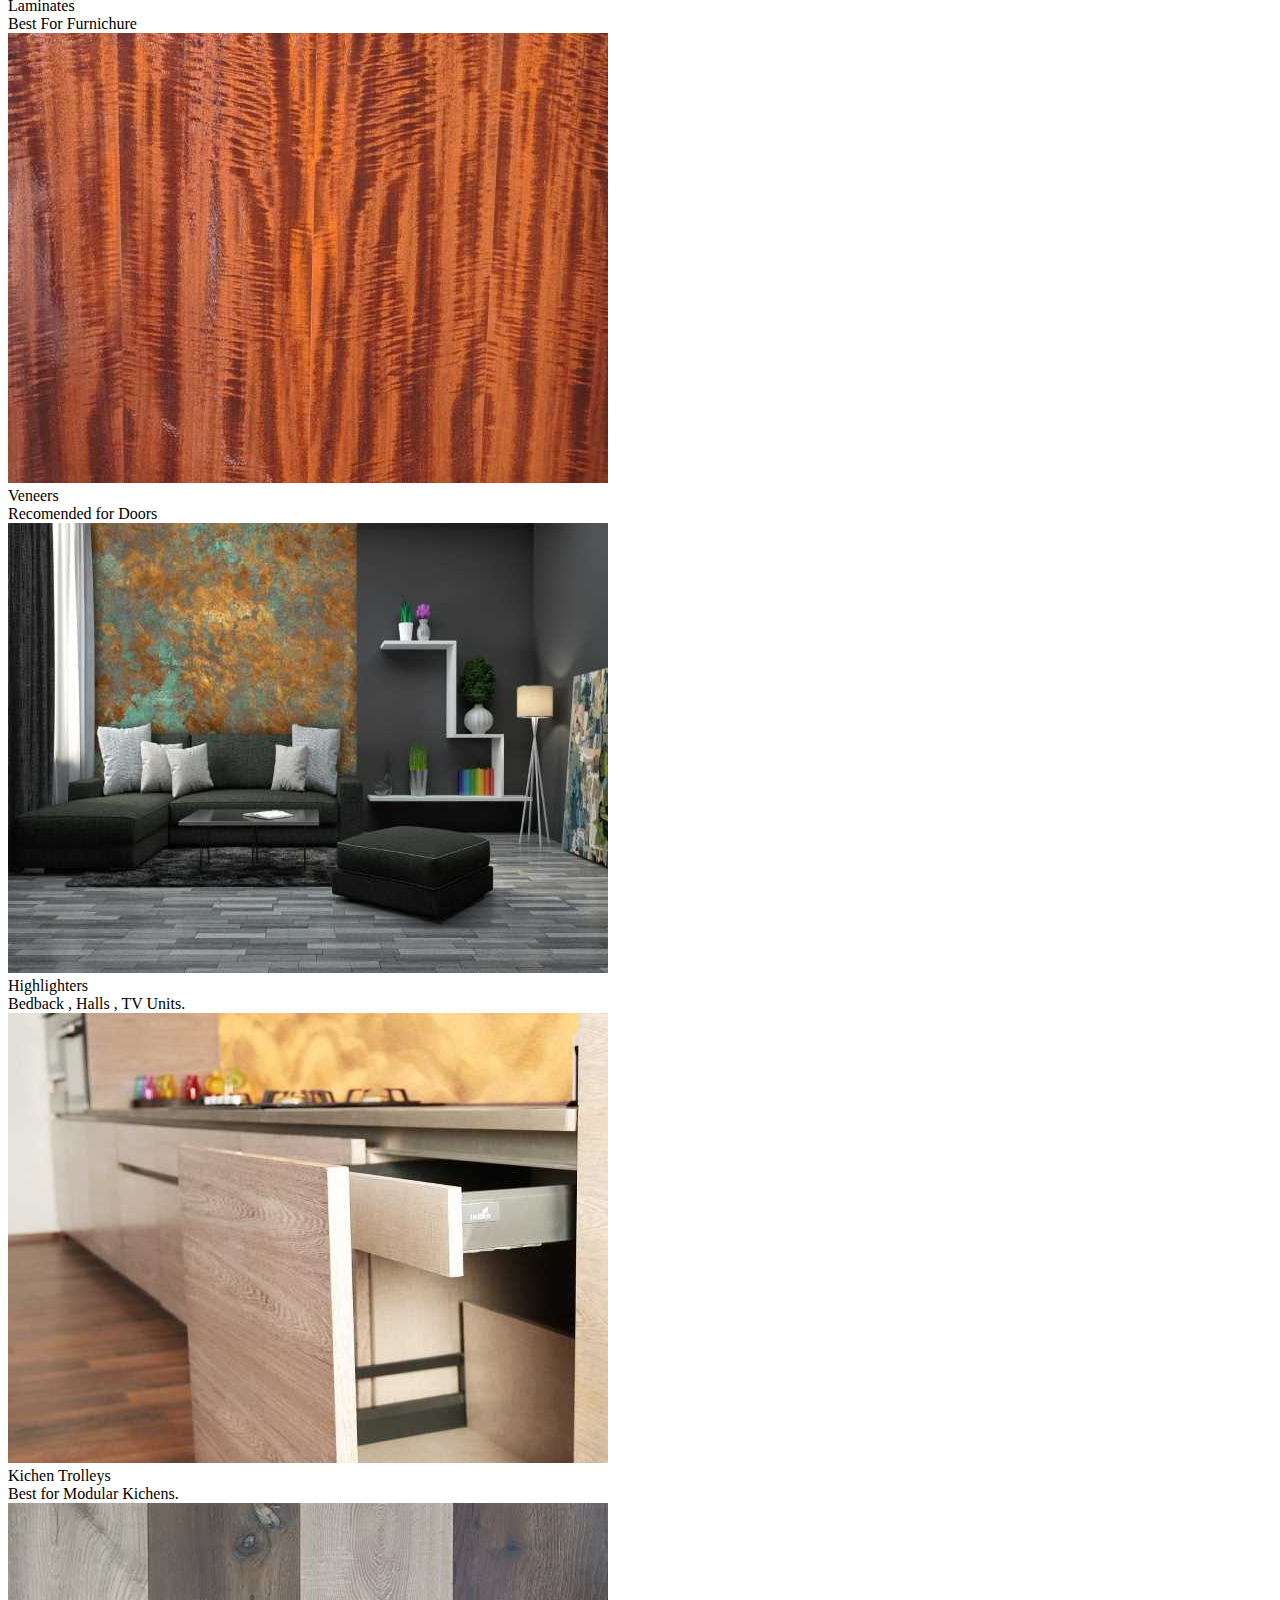
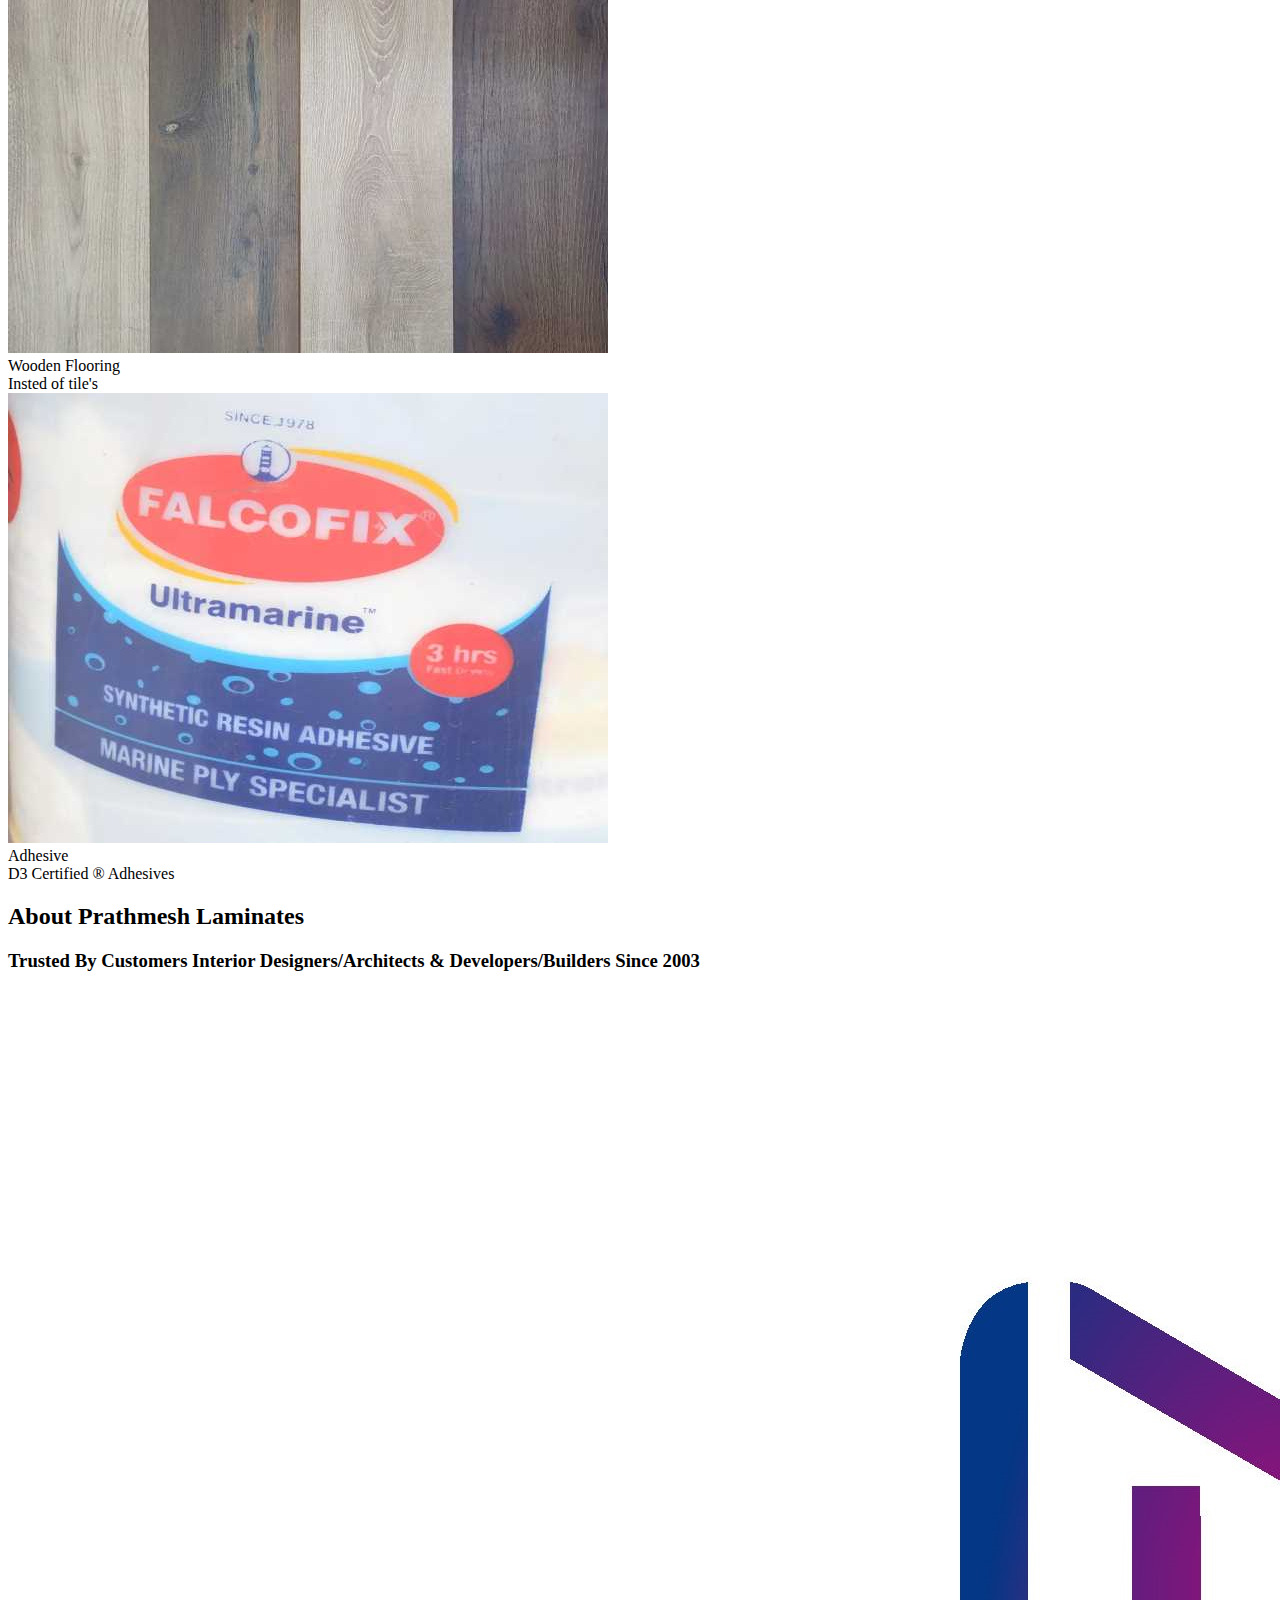
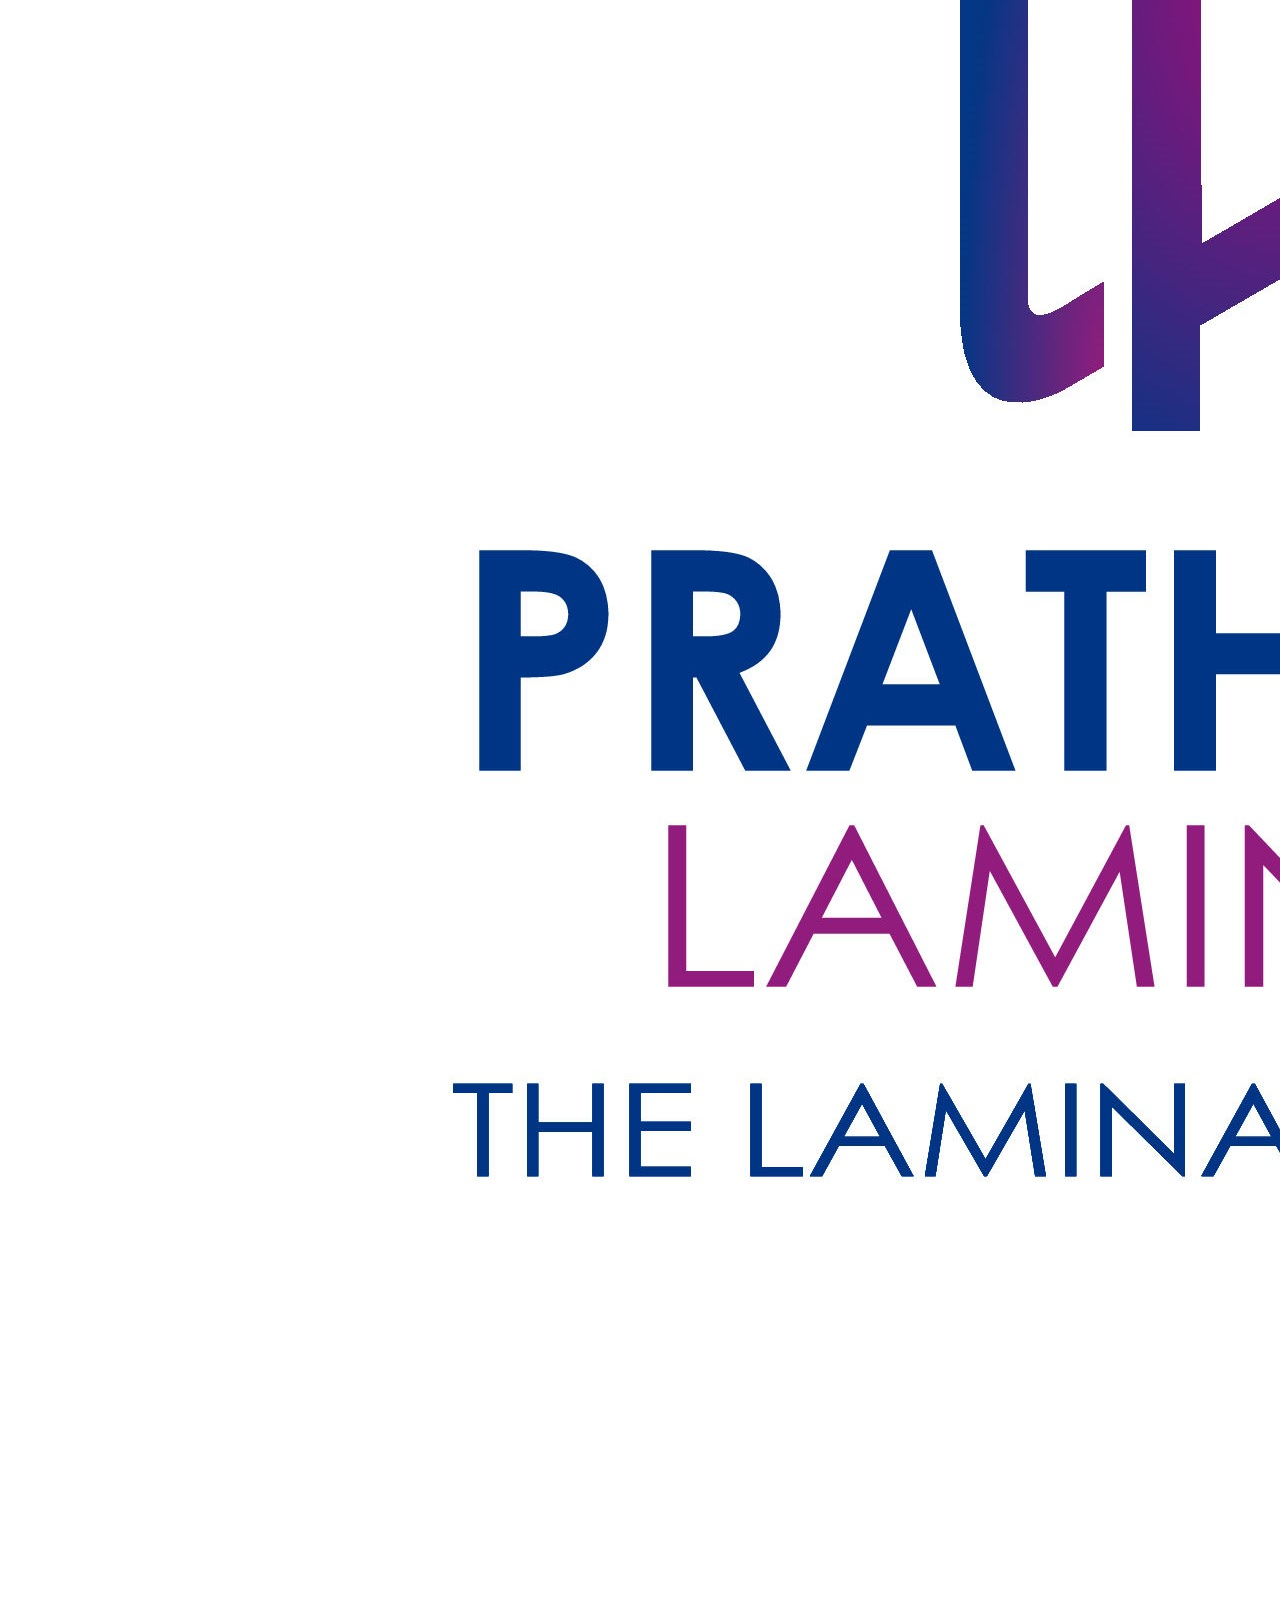
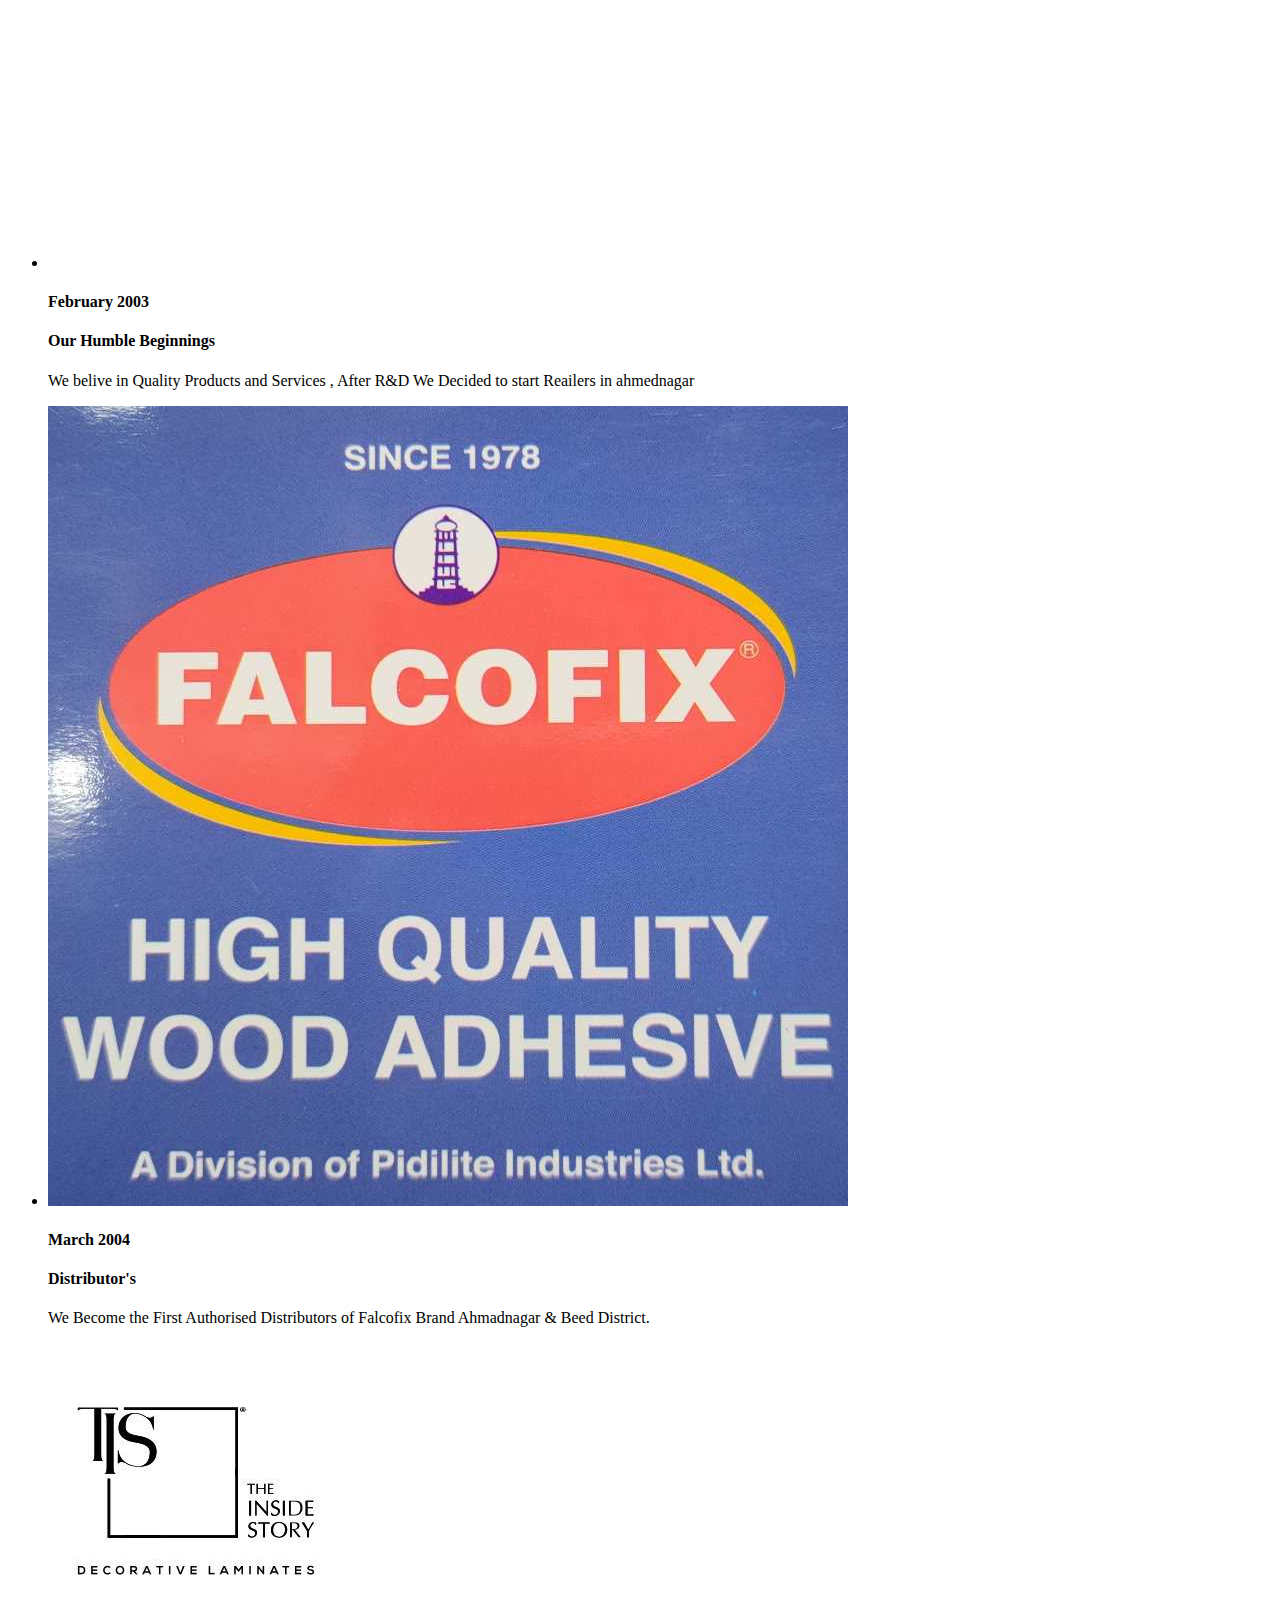
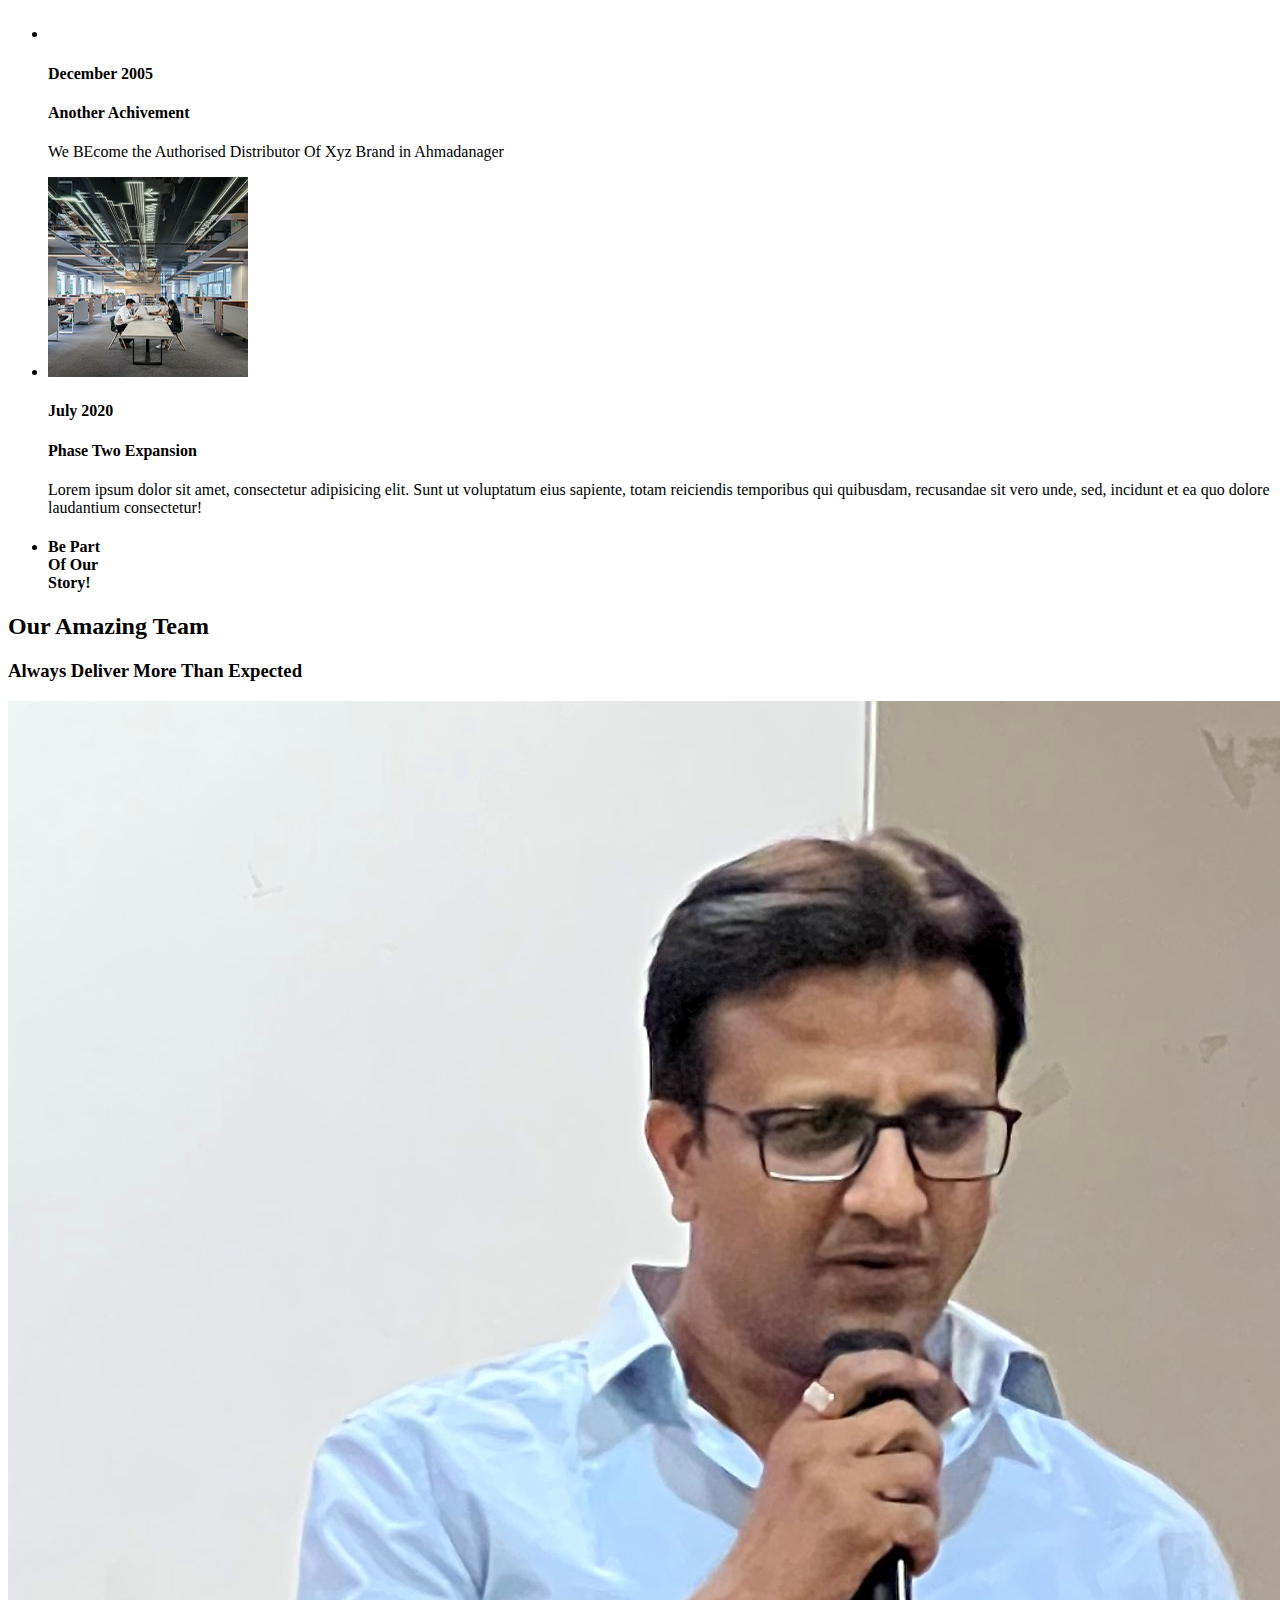
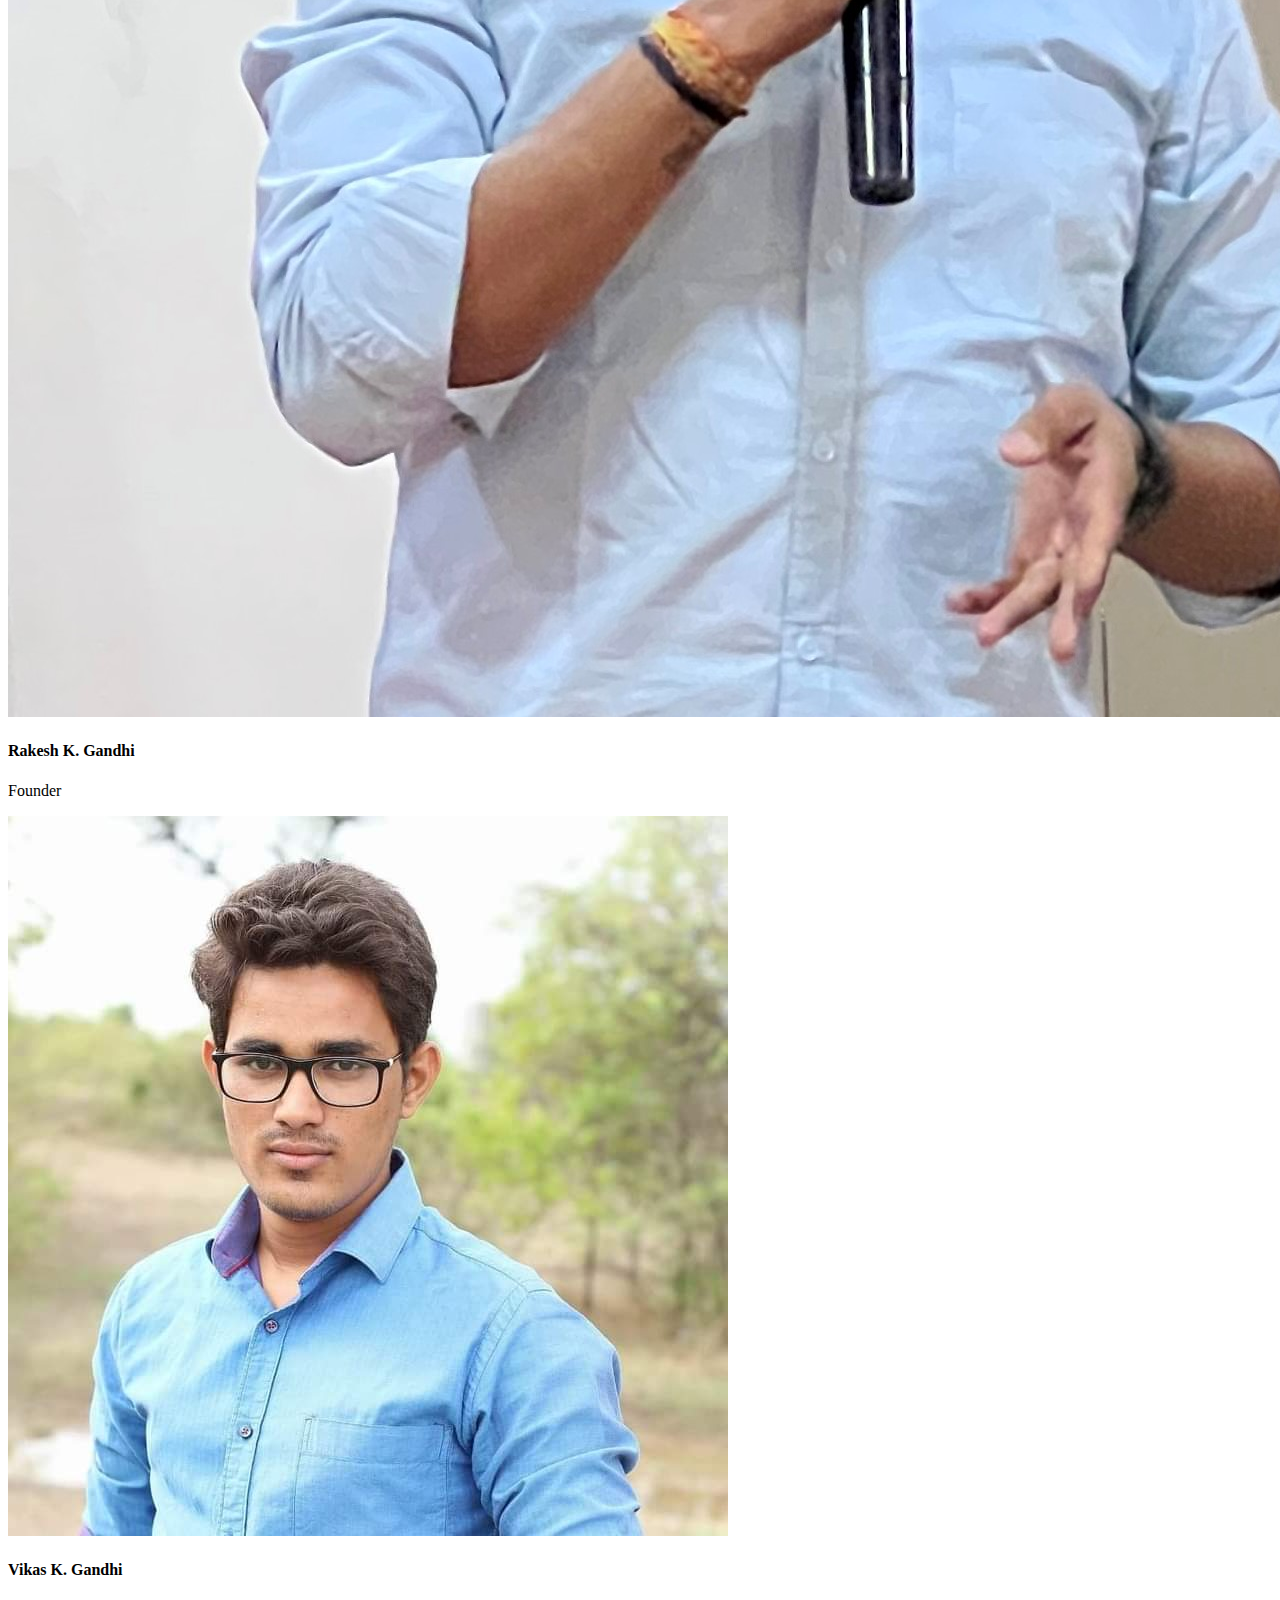
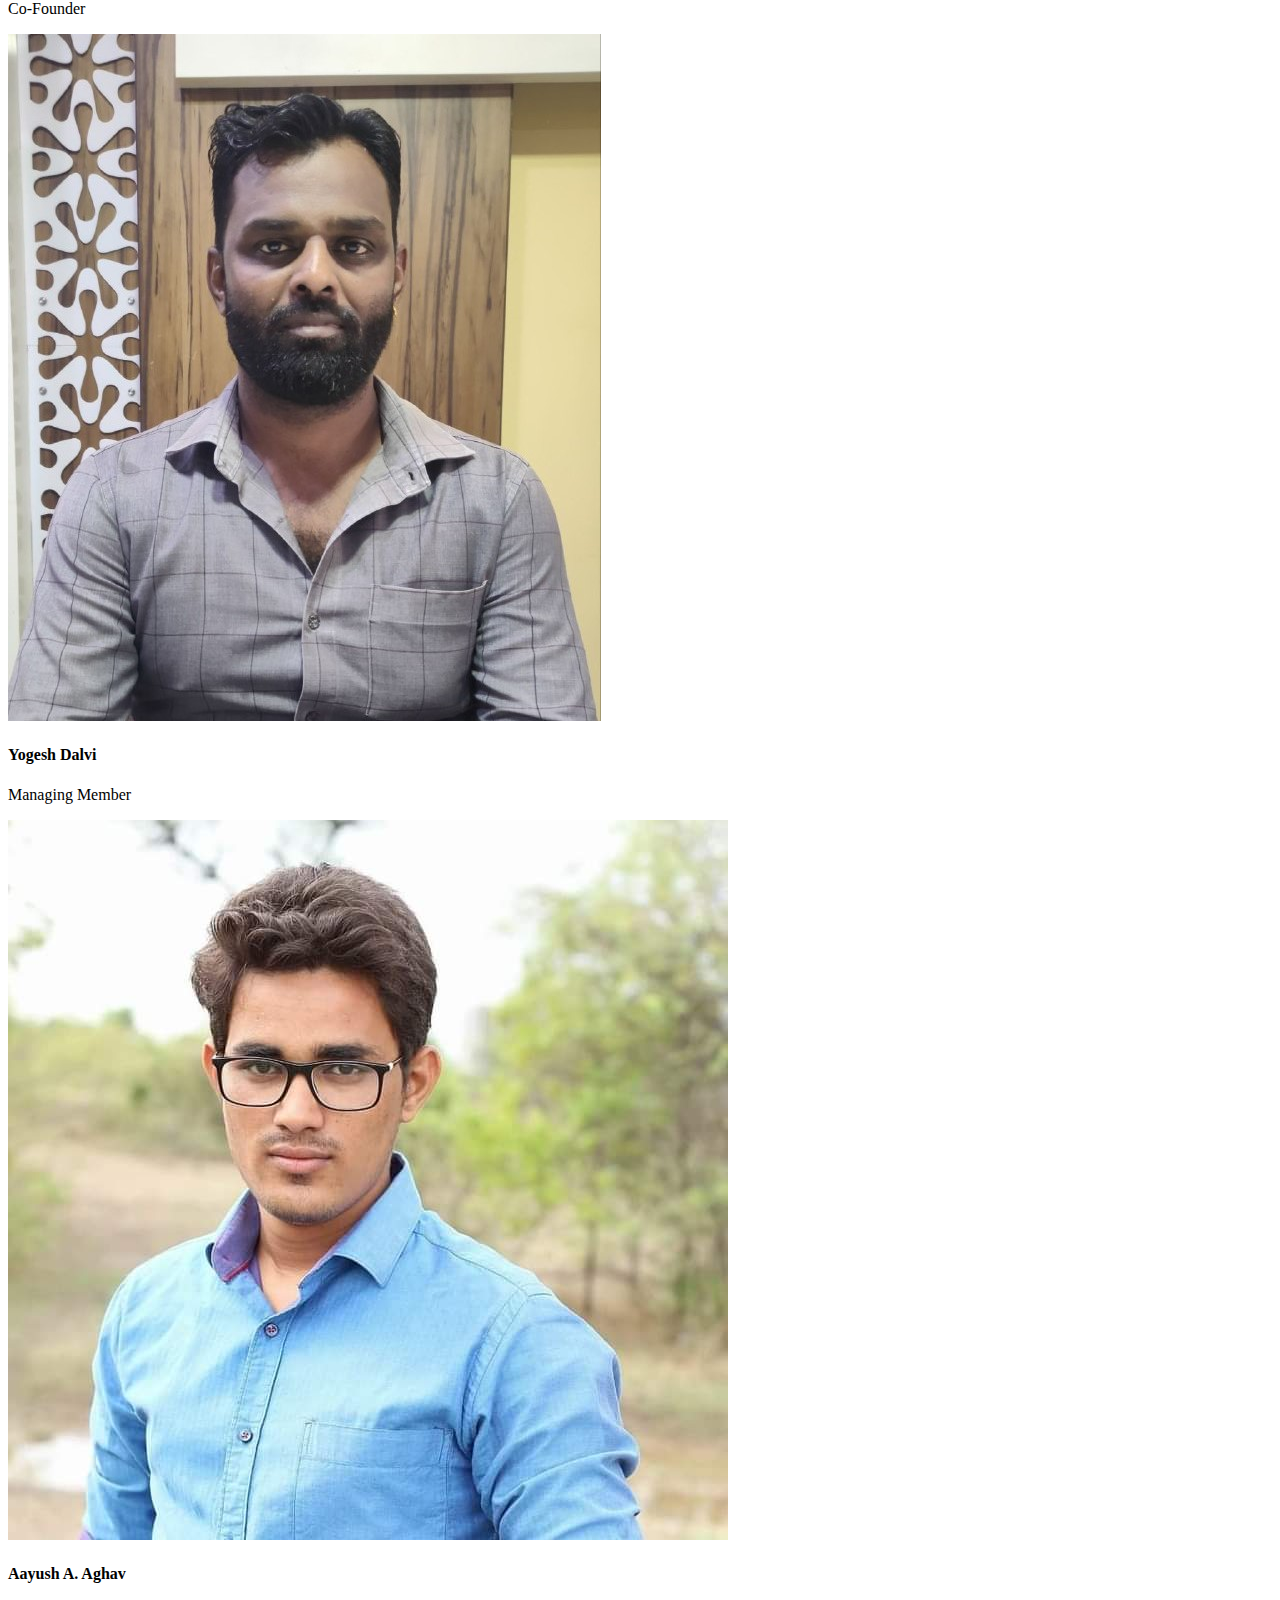
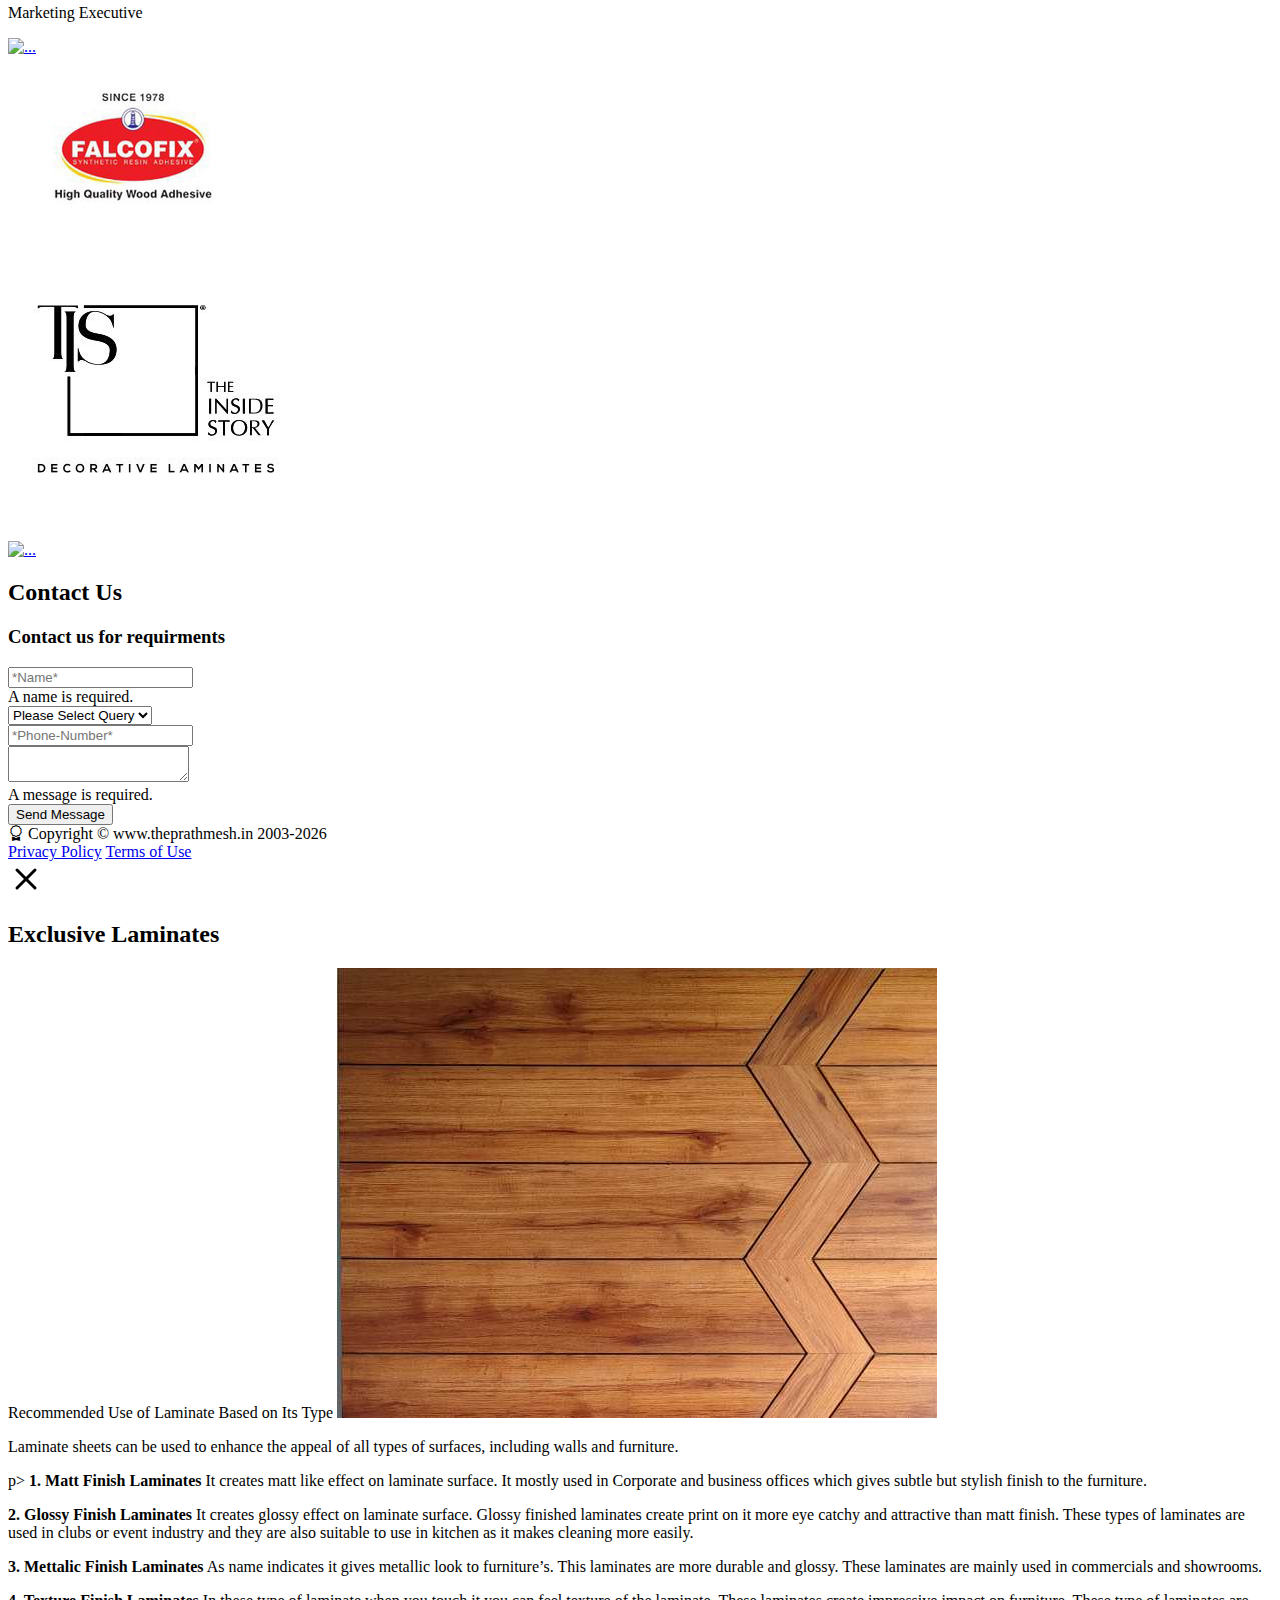
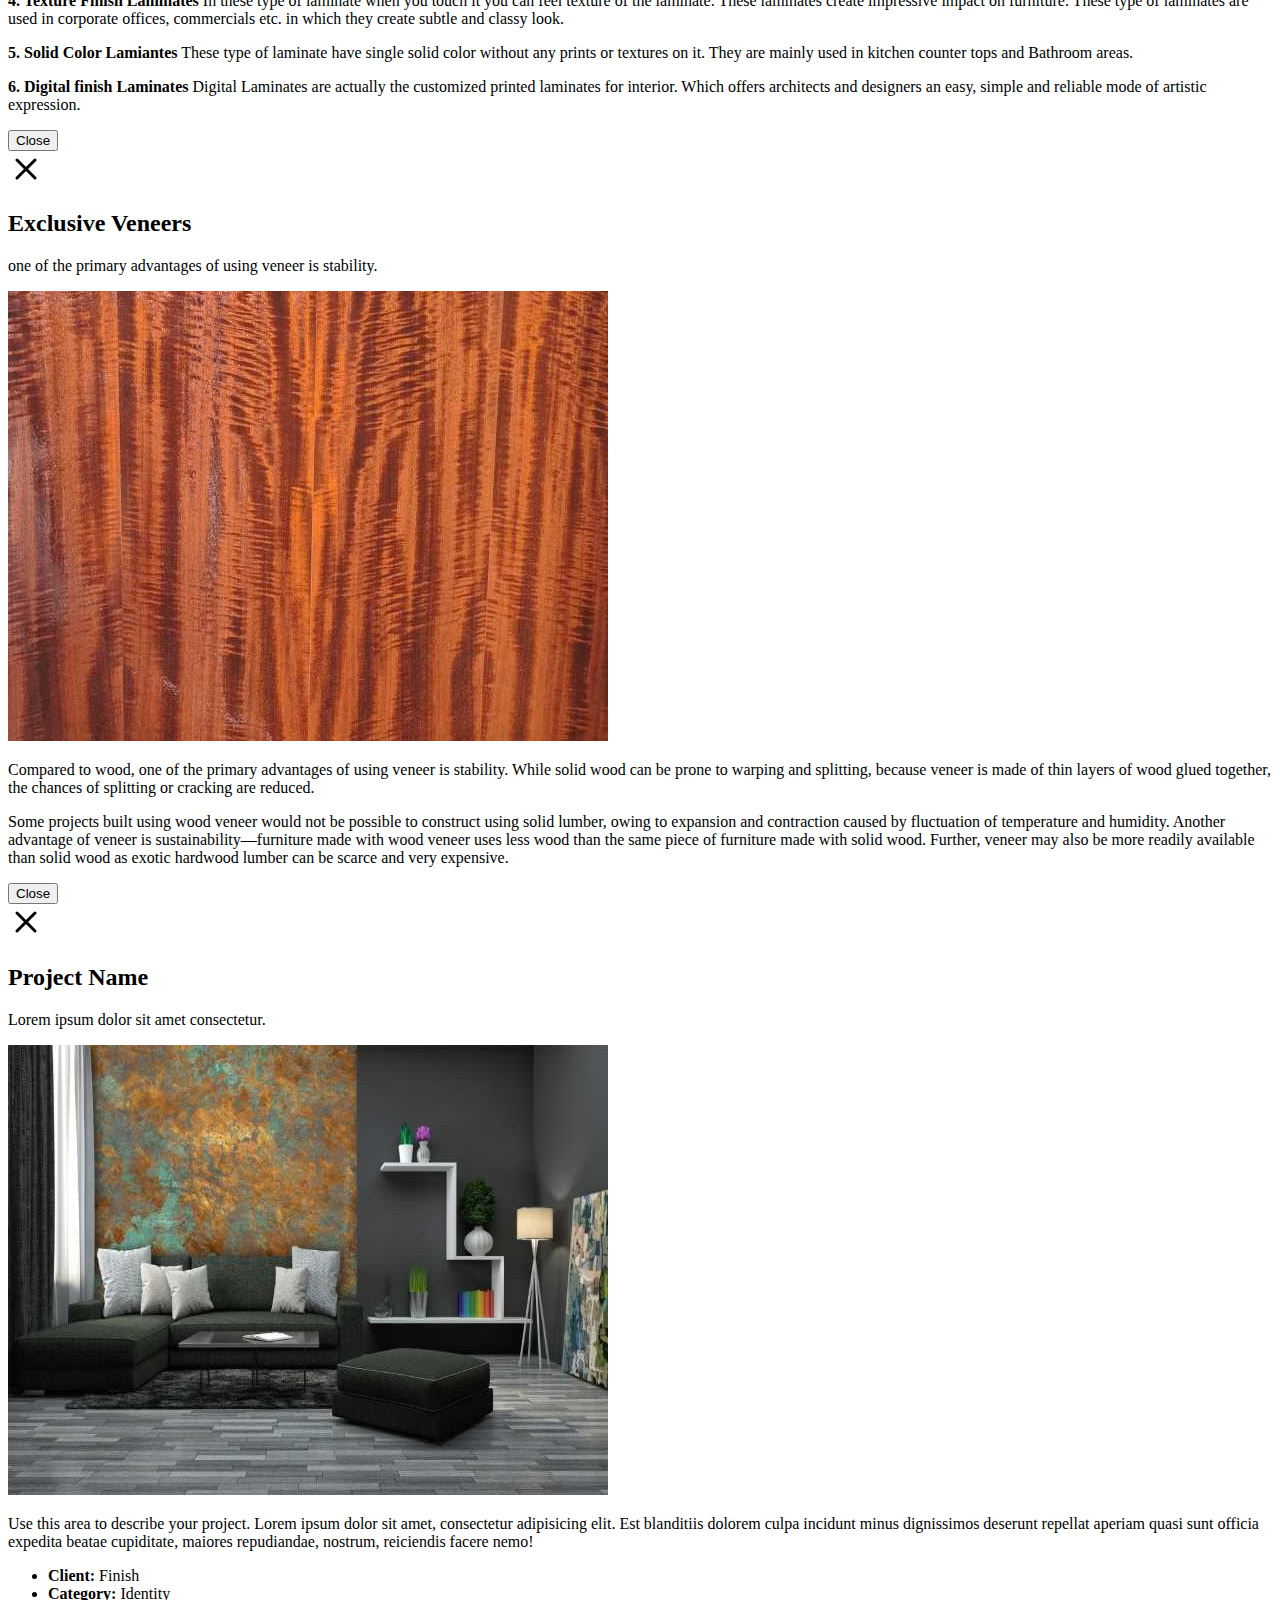
==== commit 364d7cff: "last update" ====
--- a/index.html
+++ b/index.html
@@ -253,7 +253,7 @@
                </div>
             </li>
             <li class="timeline-inverted">
-               <div class="timeline-image"><img class="rounded-circle img-fluid" src="assets/img/logos/fal.jpg"
+               <div class="timeline-image"><img class="rounded-circle img-fluid" src="assets/img/about/2.jpg"
                      alt="..." /></div>
                <div class="timeline-panel">
                   <div class="timeline-heading">
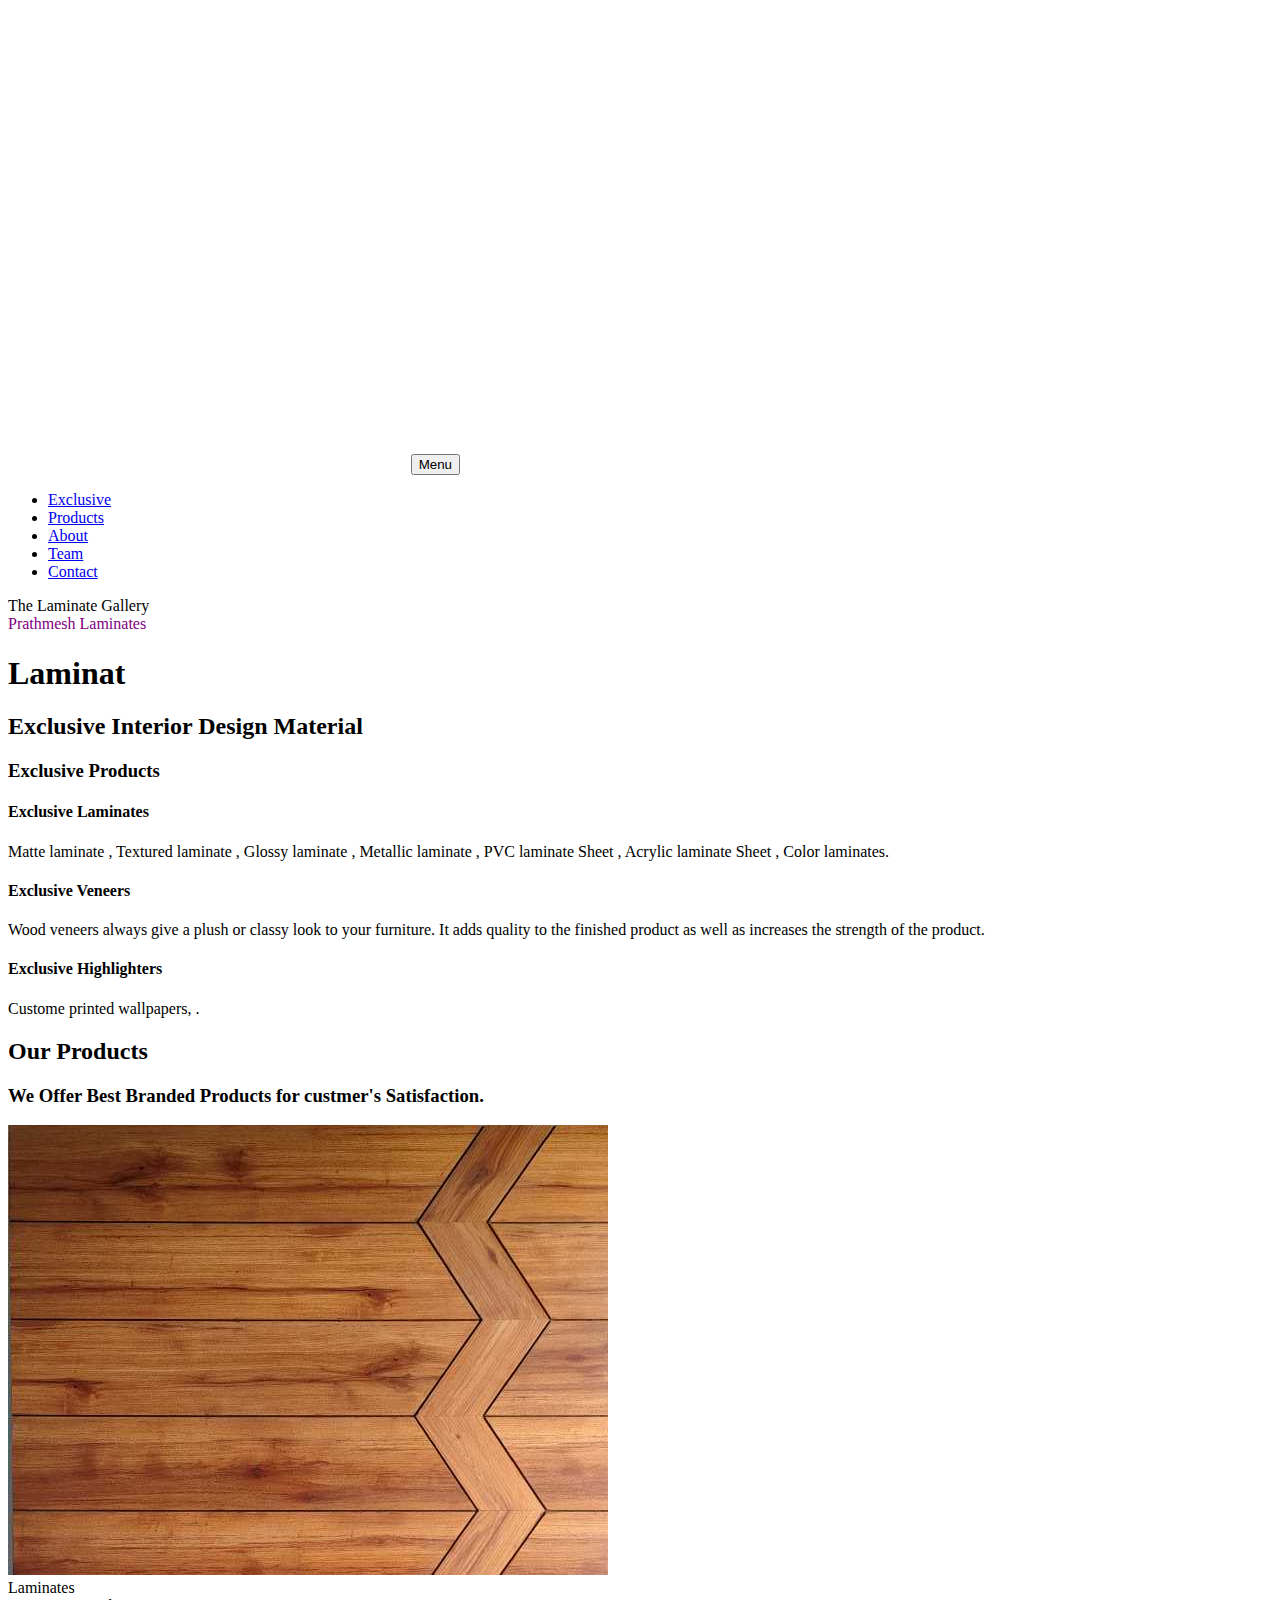
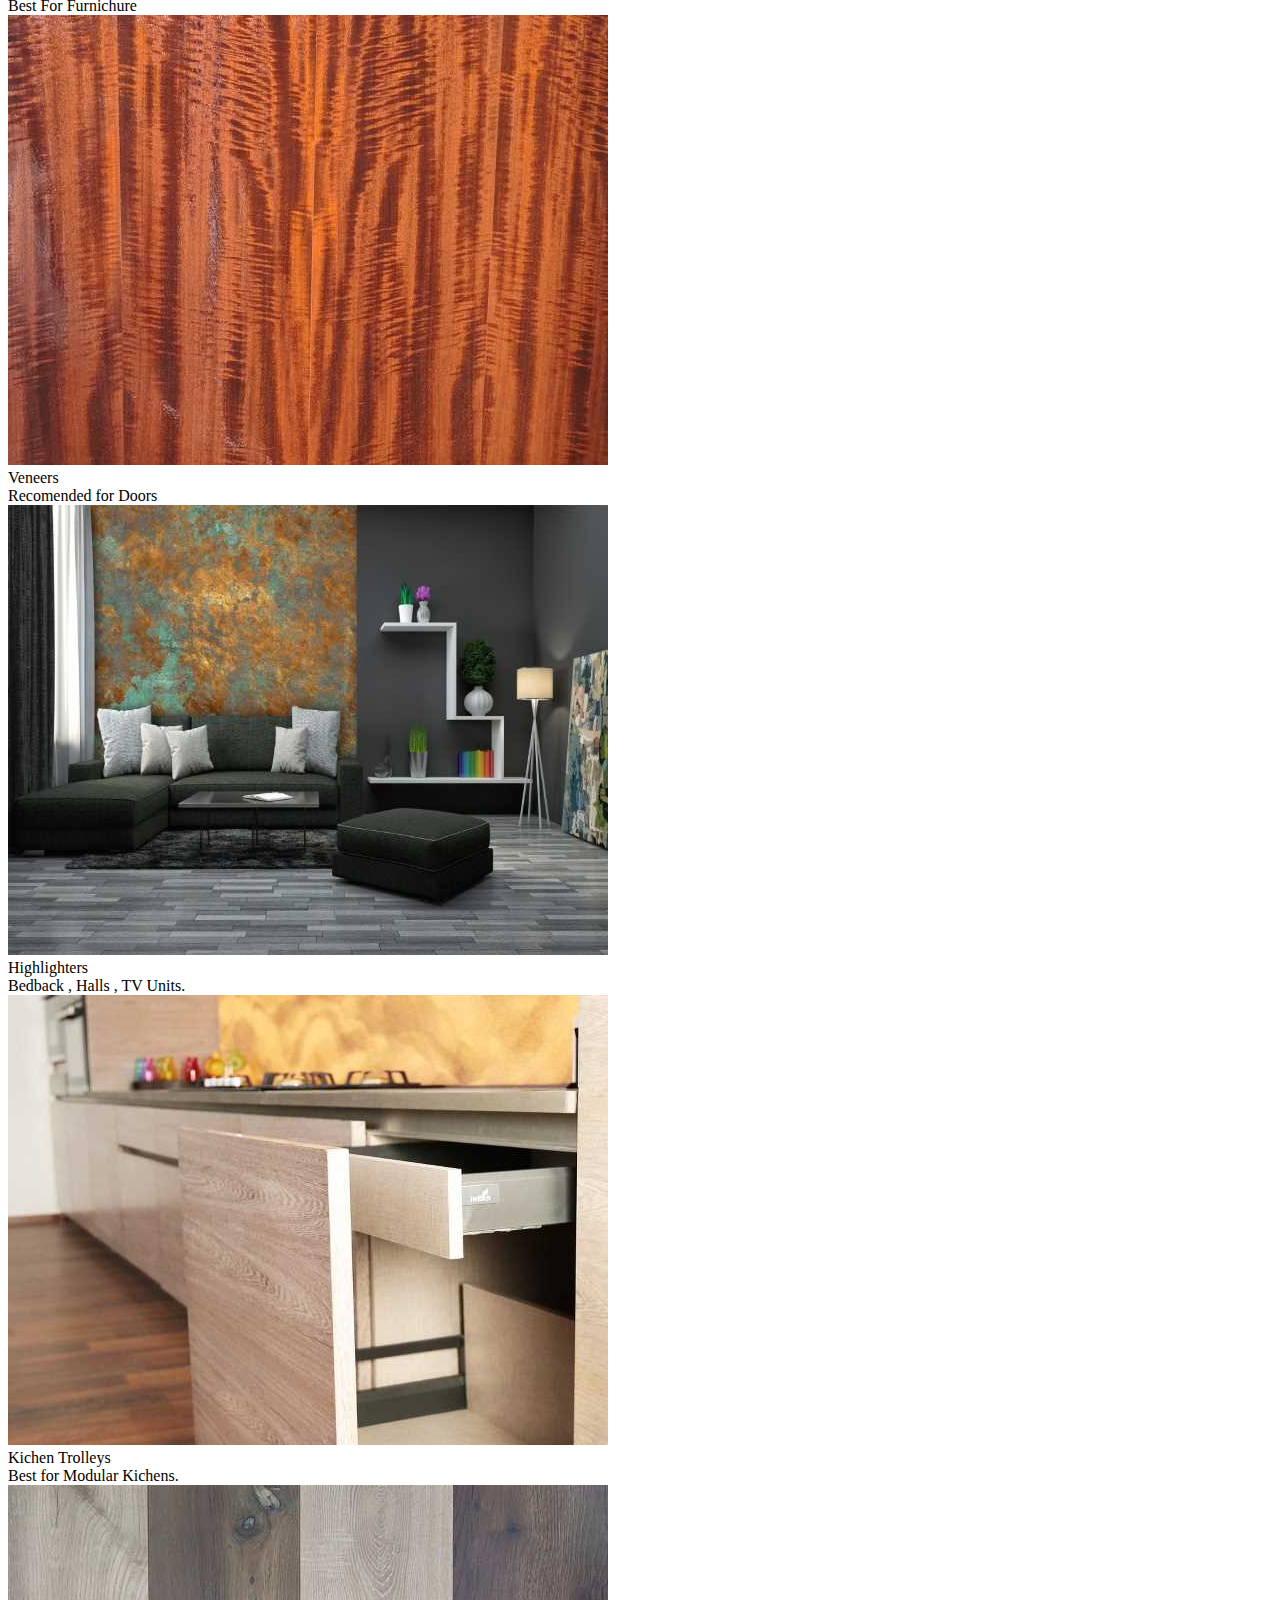
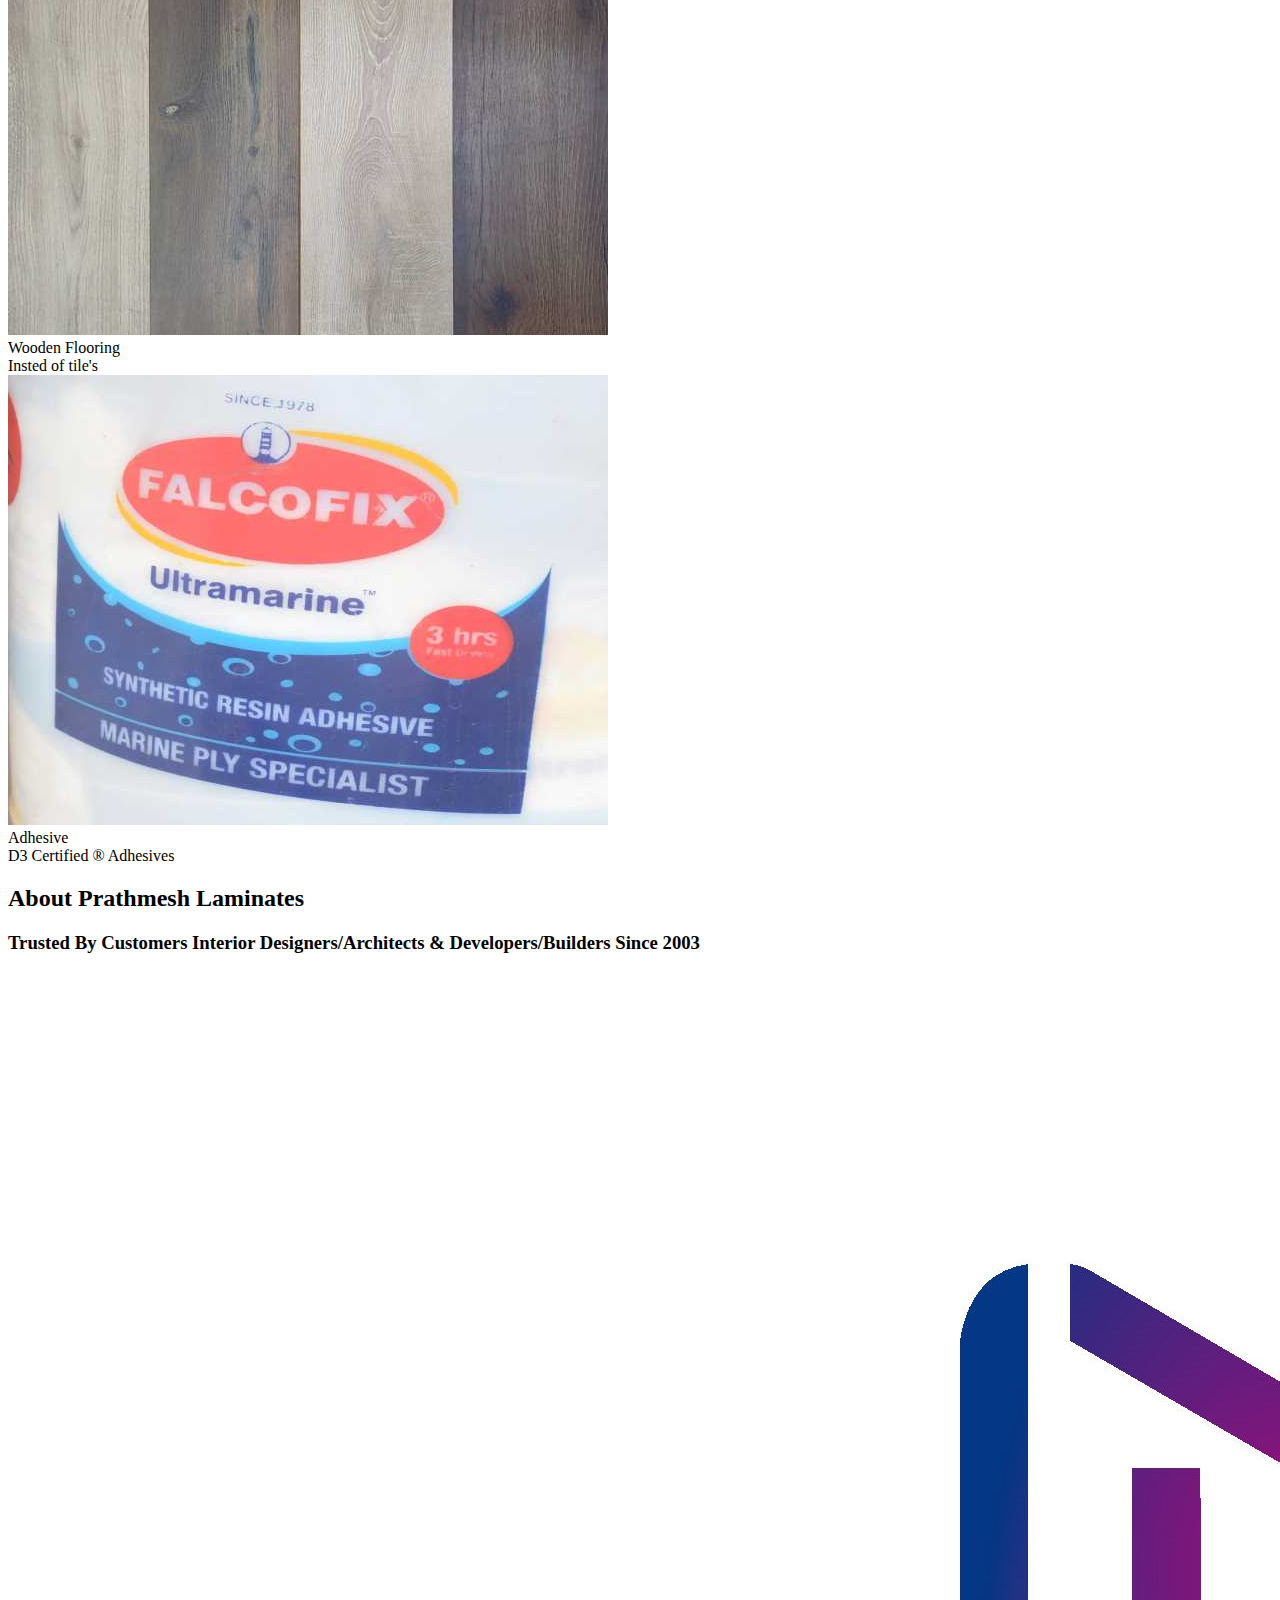
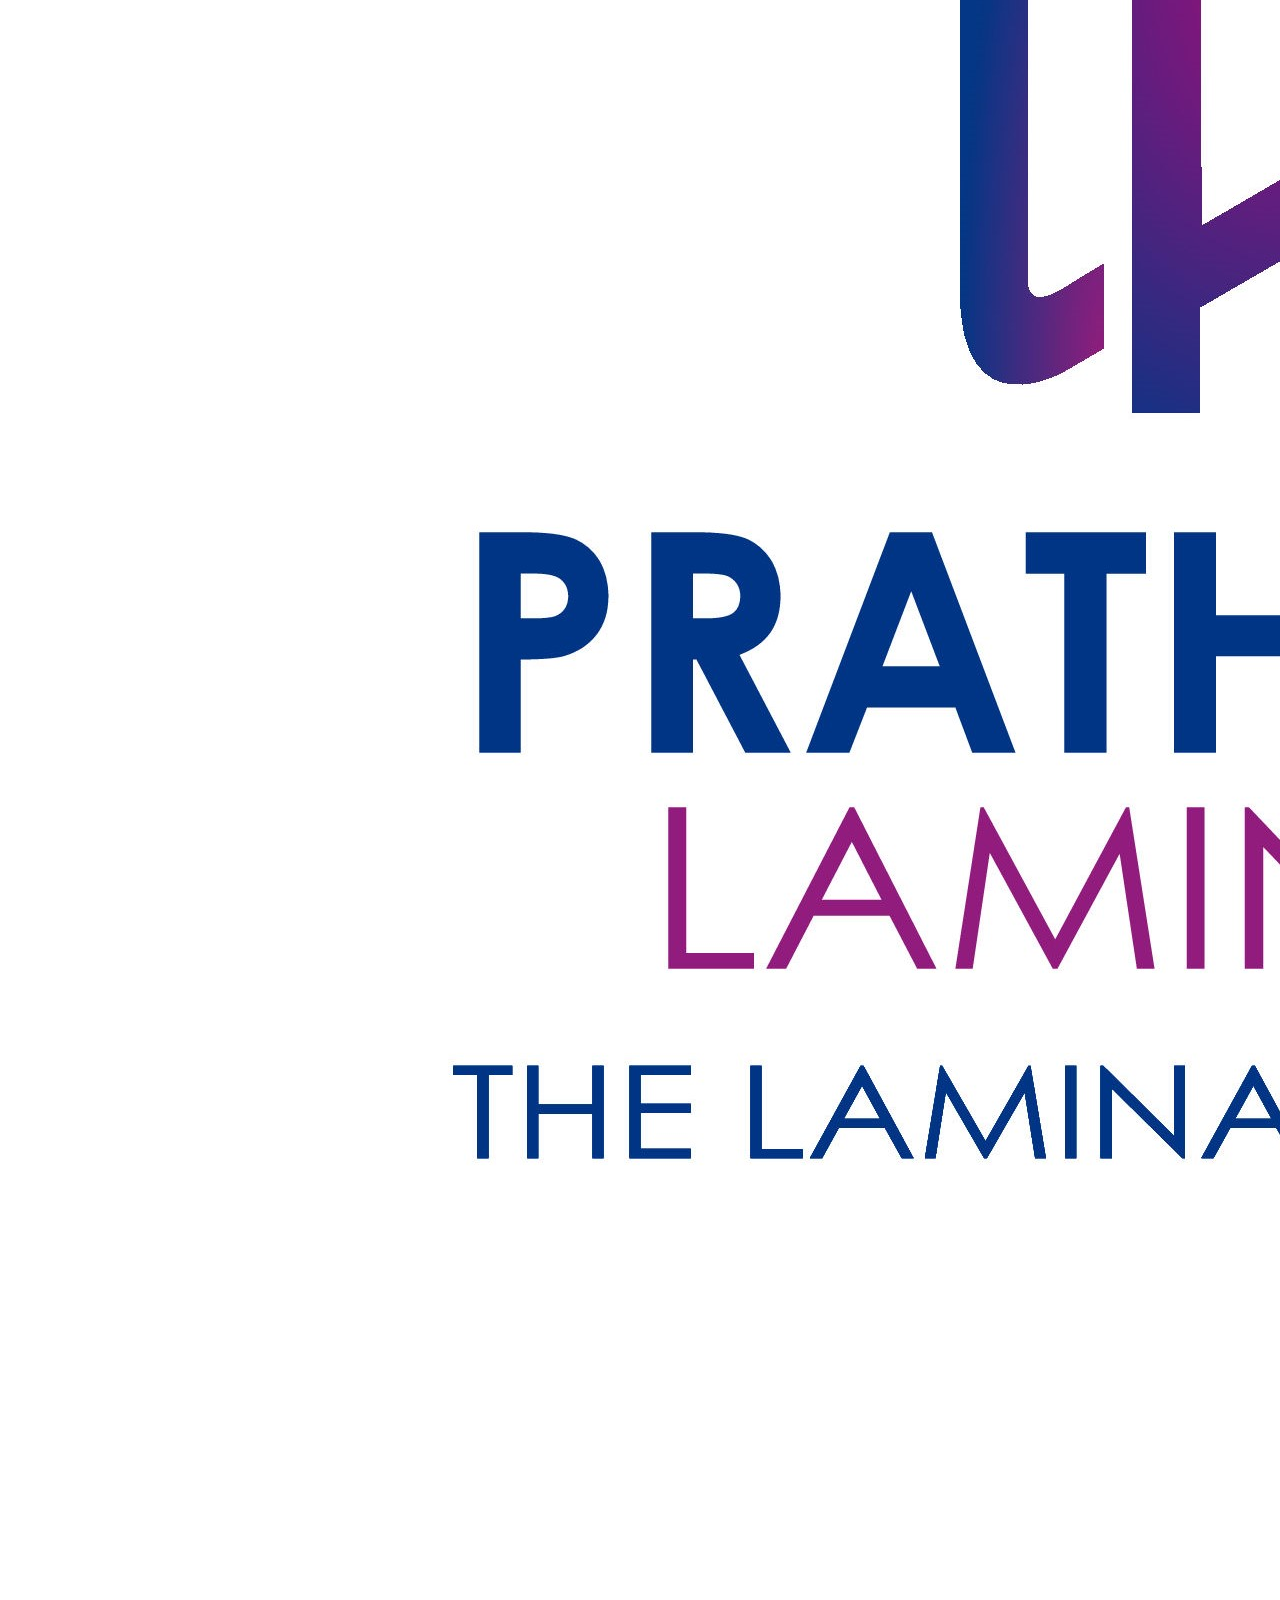
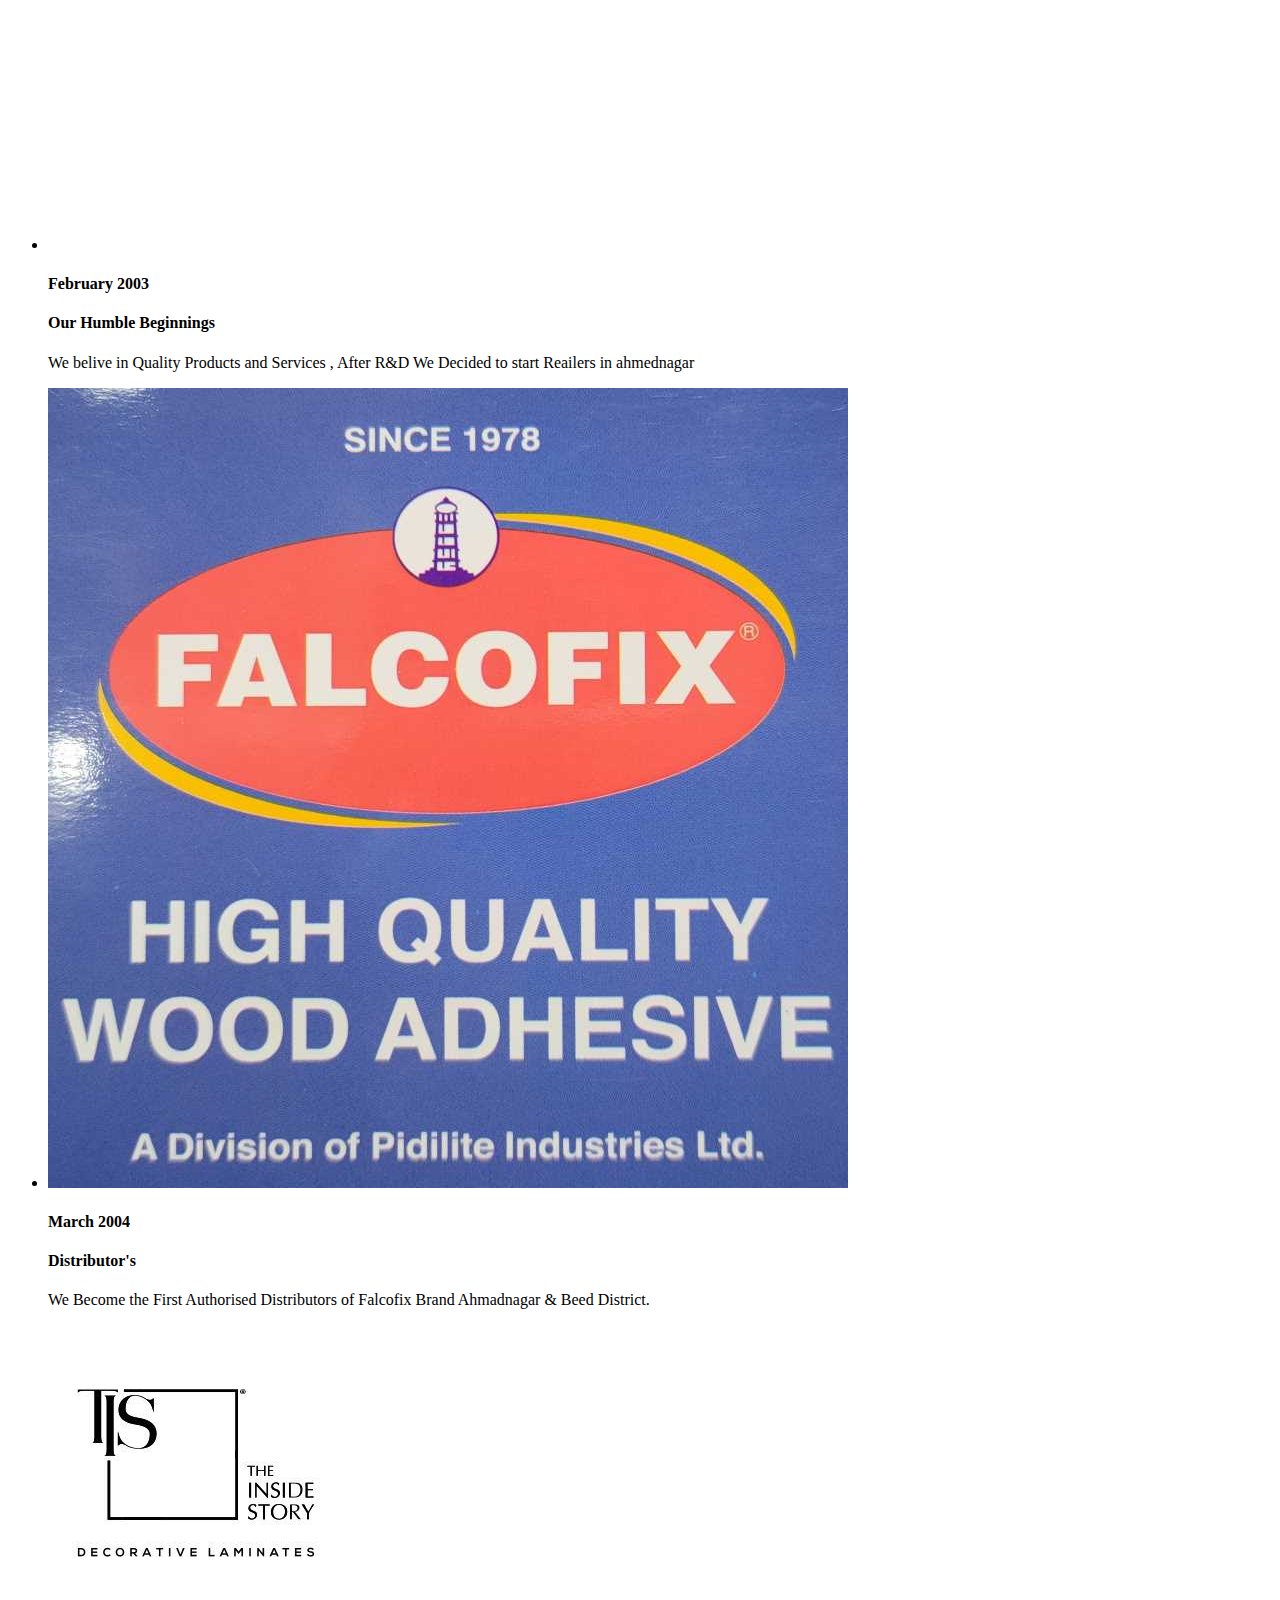
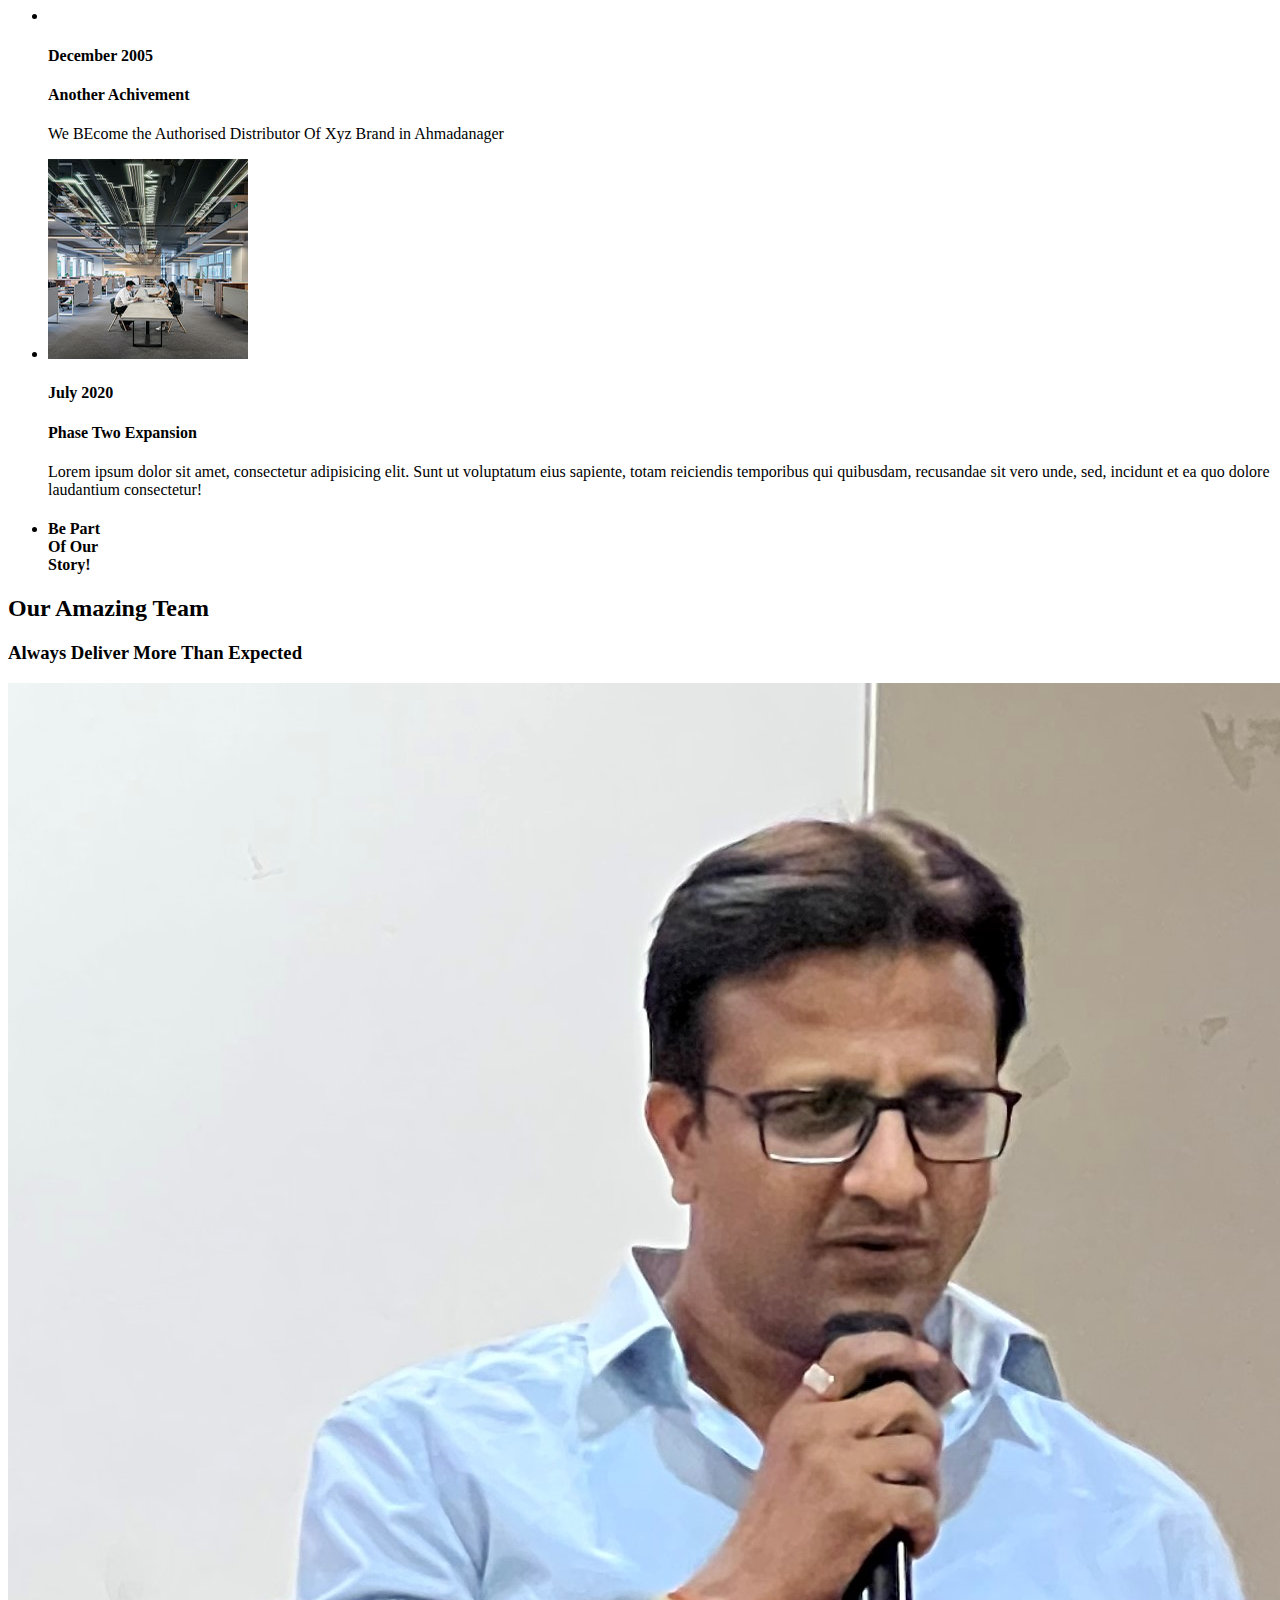
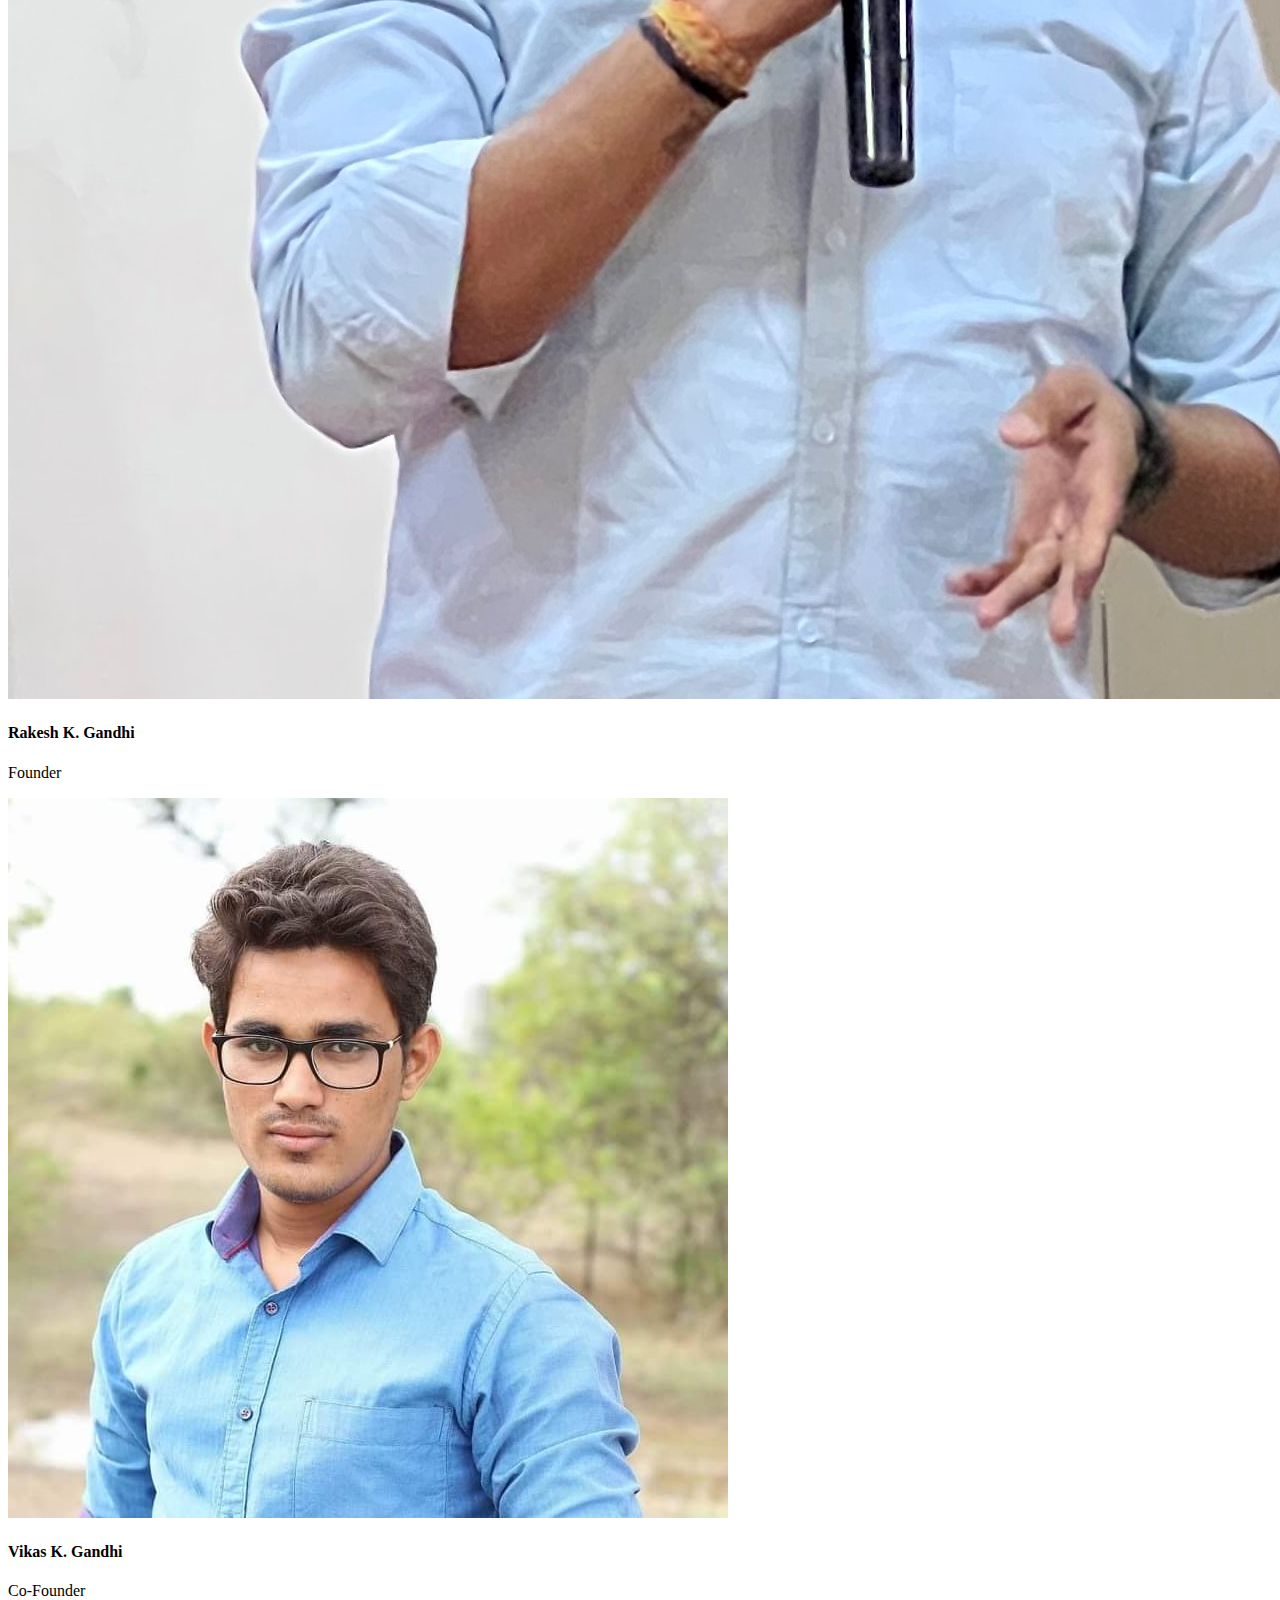
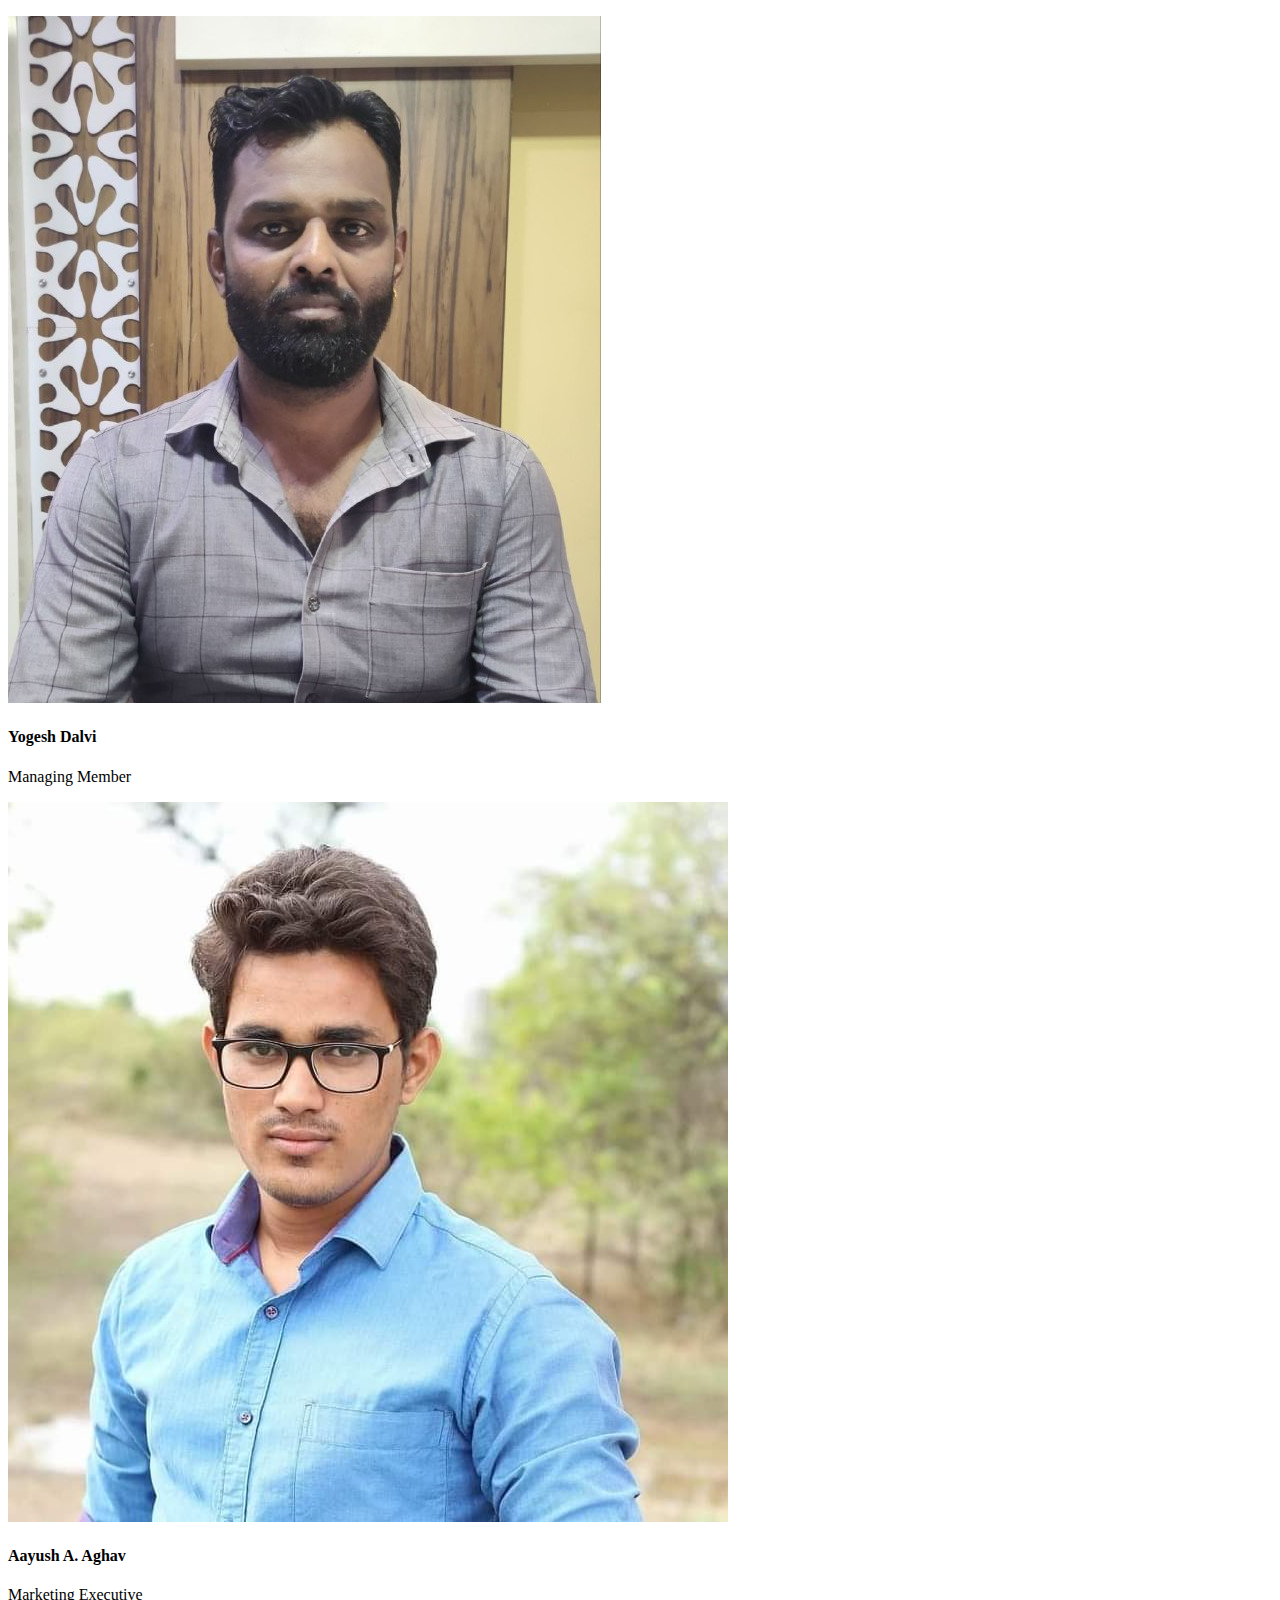
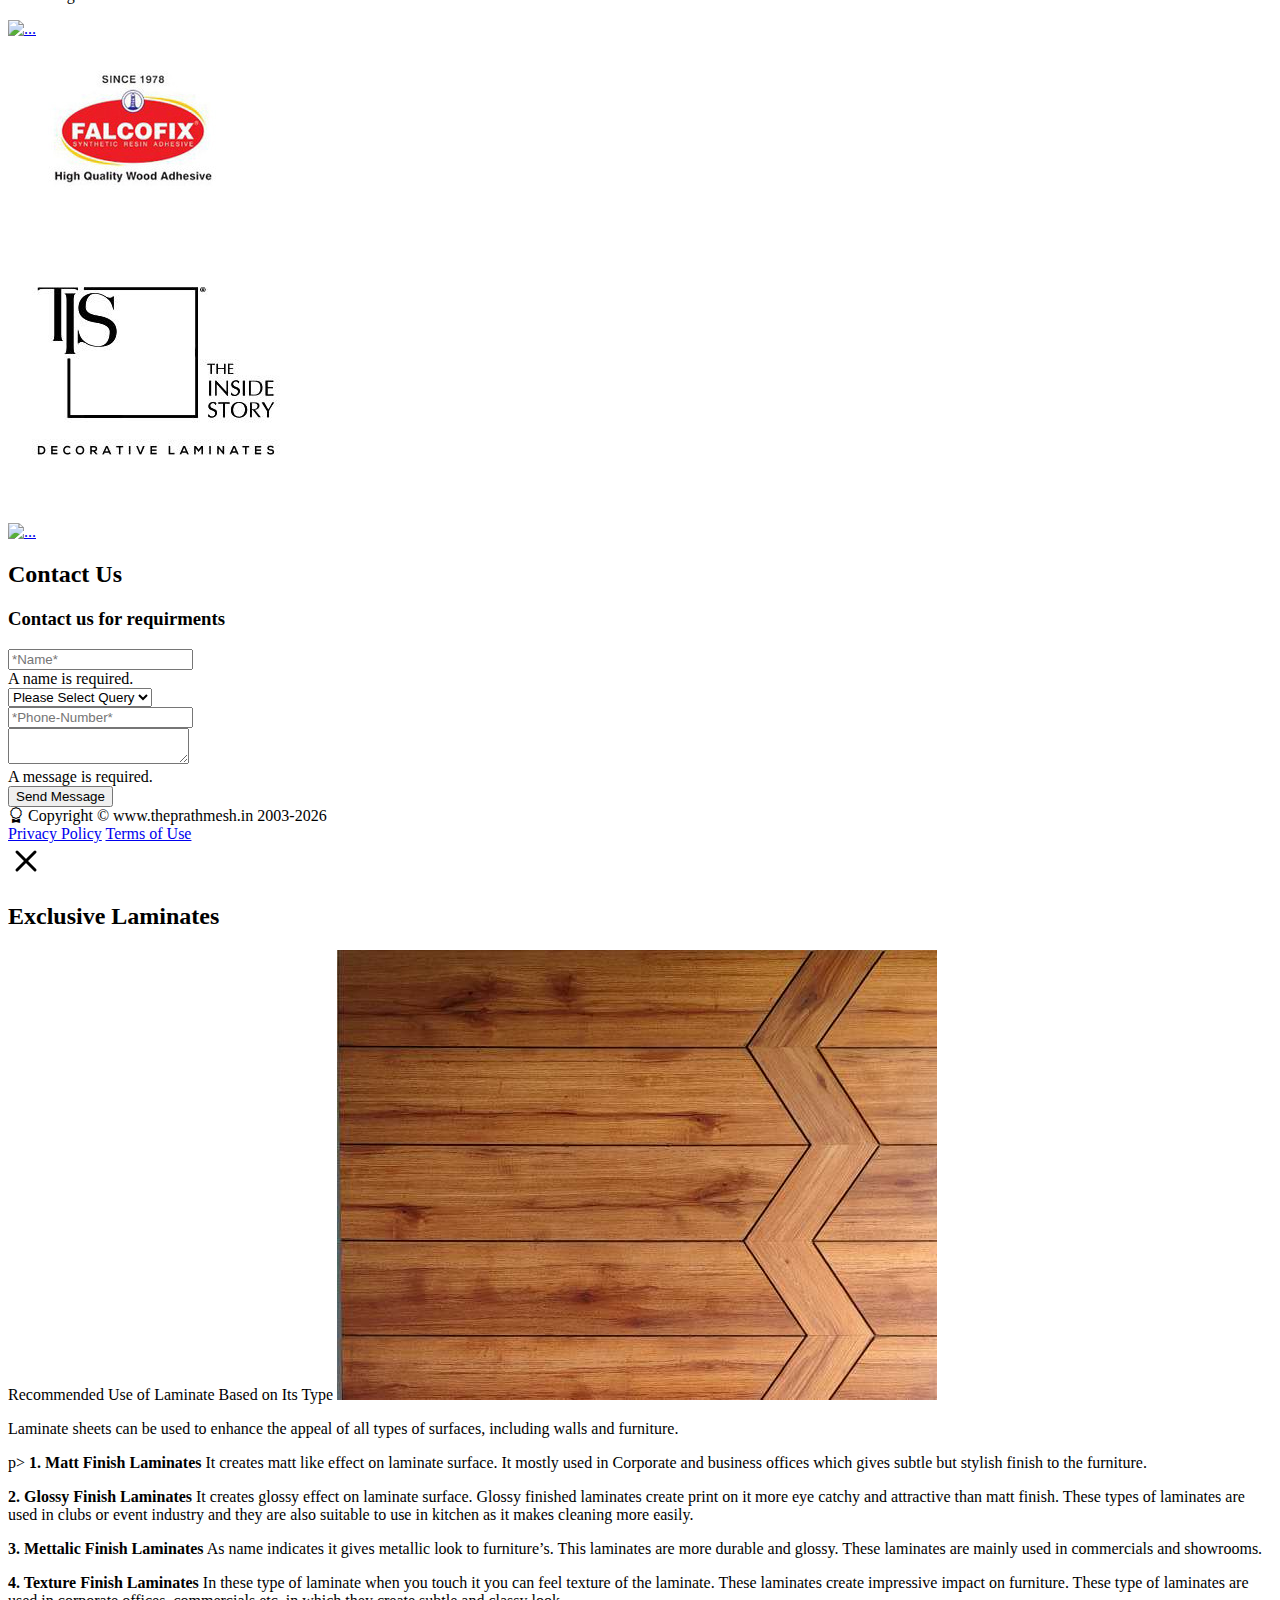
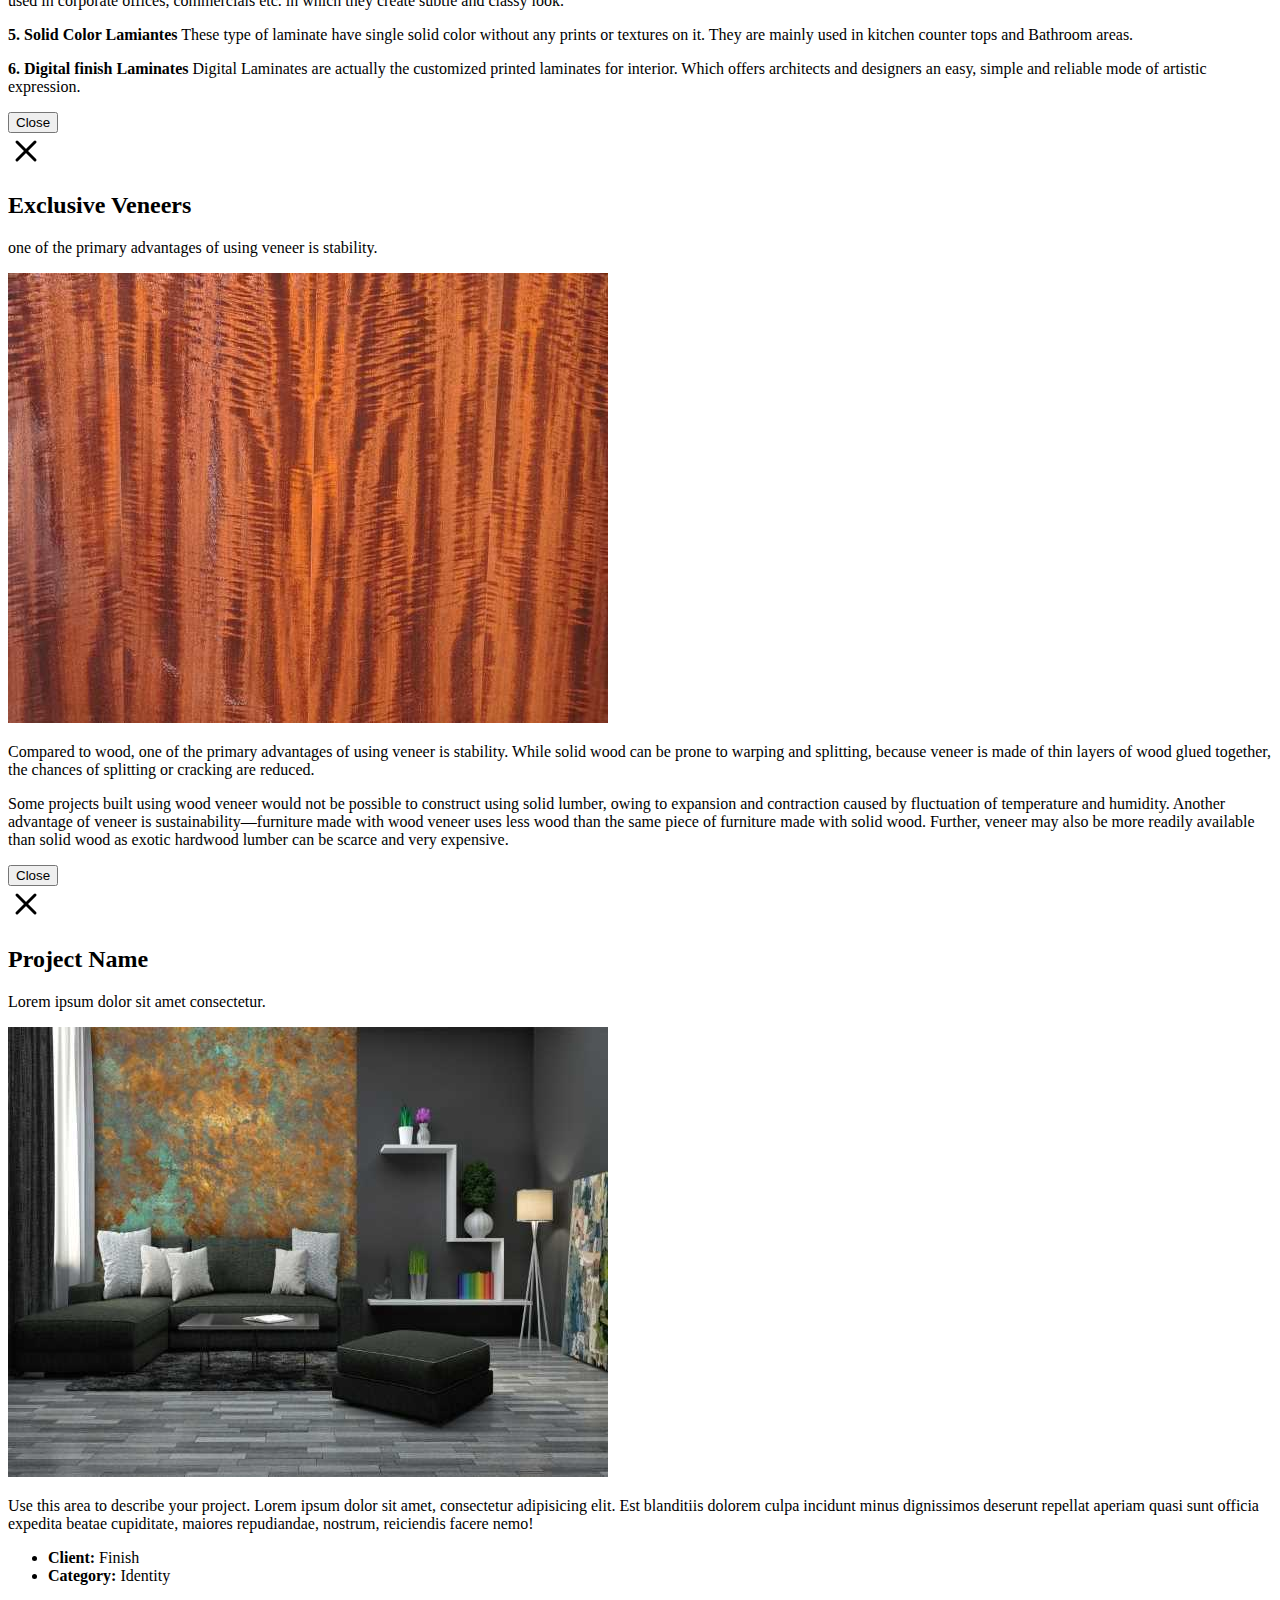
==== commit ce23919b: "update index.html by iush" ====
--- a/index.html
+++ b/index.html
@@ -39,7 +39,6 @@
    <link rel="stylesheet" href="https://cdn.jsdelivr.net/npm/bootstrap-icons@1.3.0/font/bootstrap-icons.css">
    <link href="https://theprathmesh.in/css/styles.css" rel="stylesheet" />
    <link href="https://theprathmesh.in/css/pl.css" rel="stylesheet" />
-   -->
    <!-- Font Awesome icons (free version)-->
    <script src="https://use.fontawesome.com/releases/v6.1.0/js/all.js" crossorigin="anonymous"></script>
    <!-- form js-->
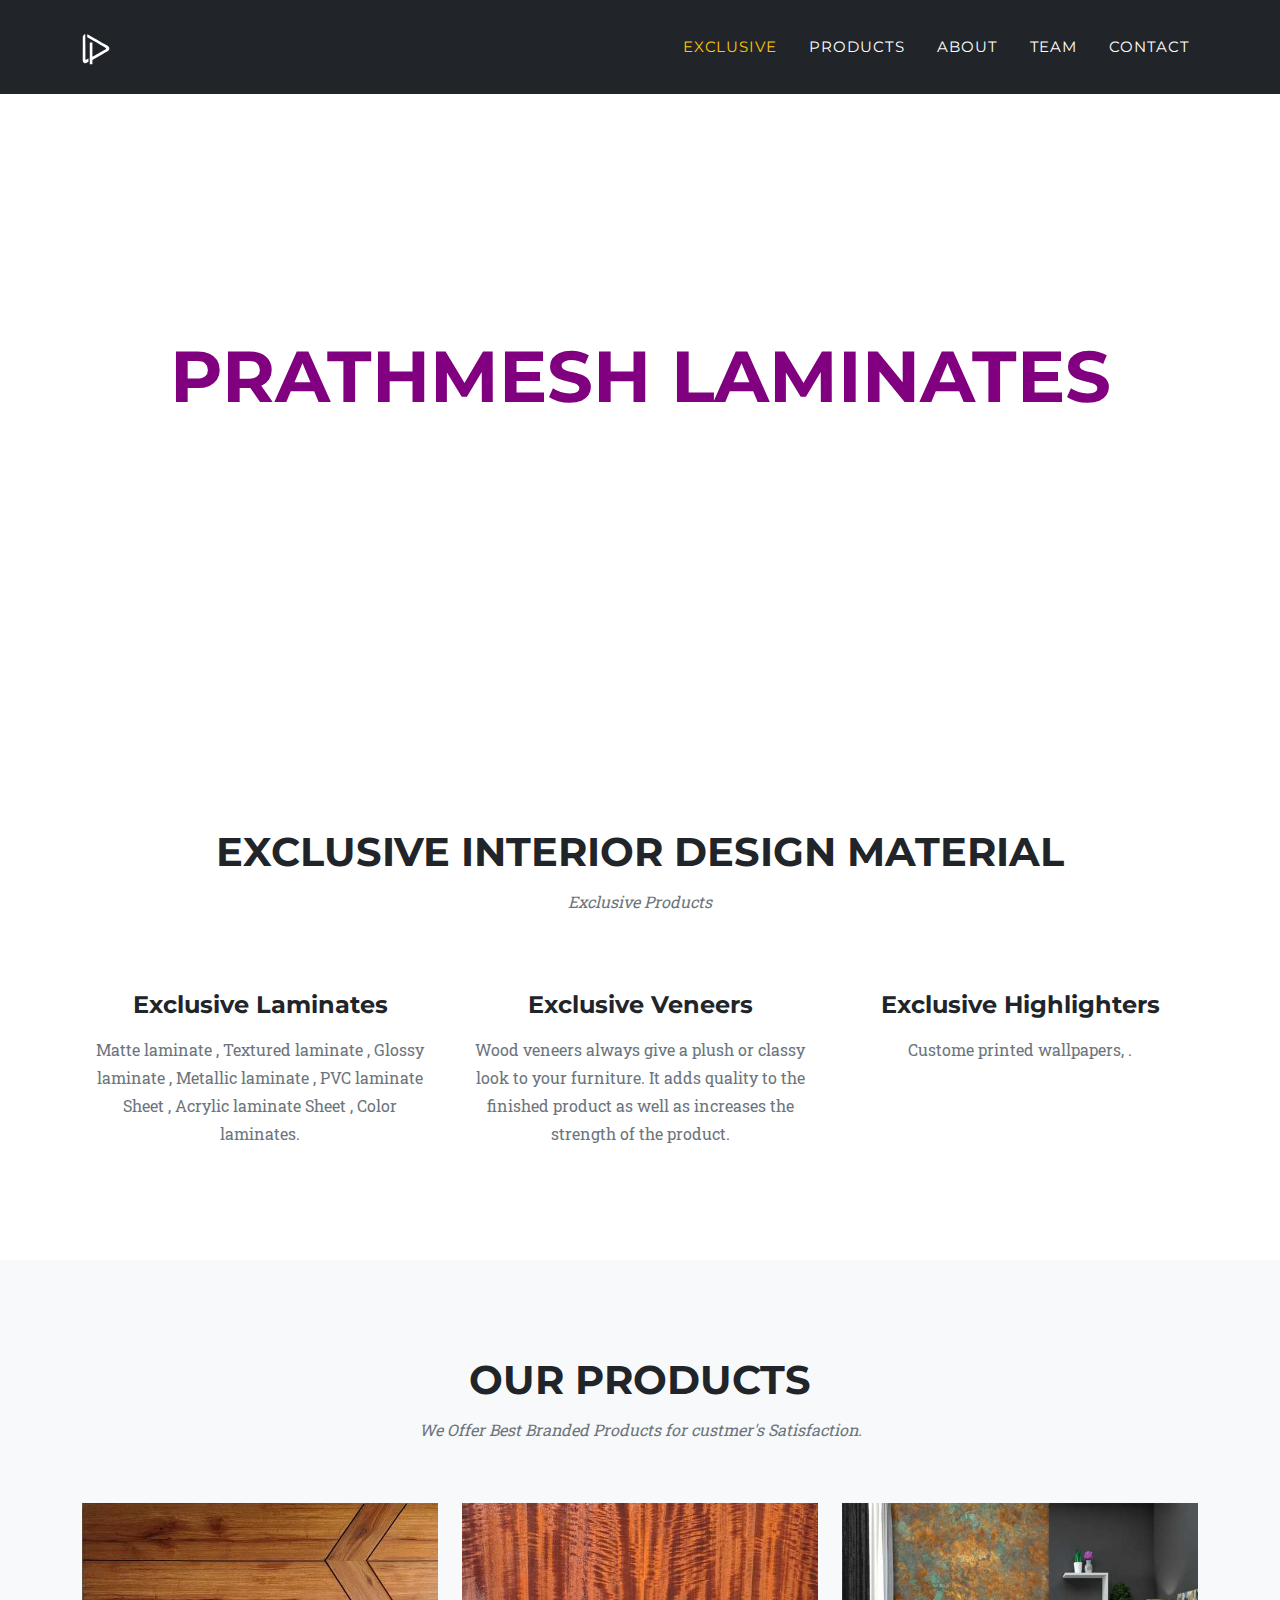
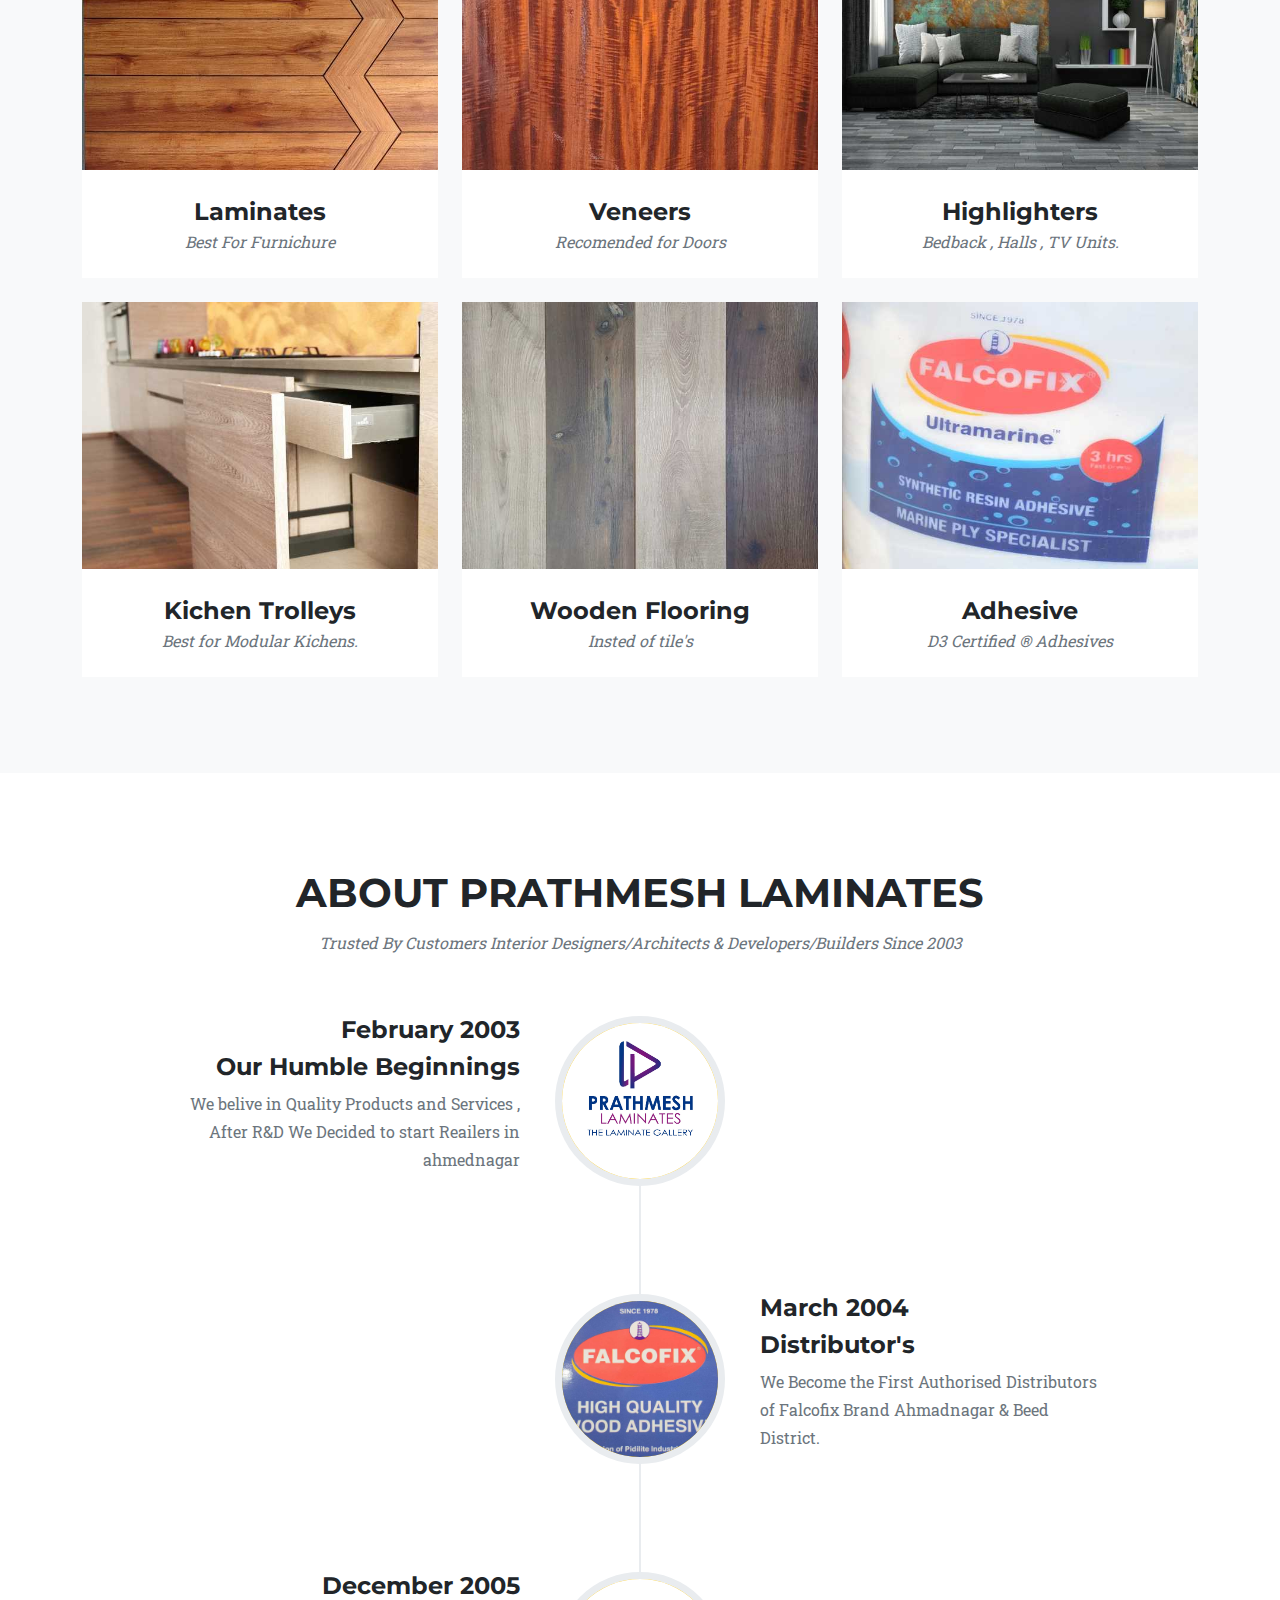
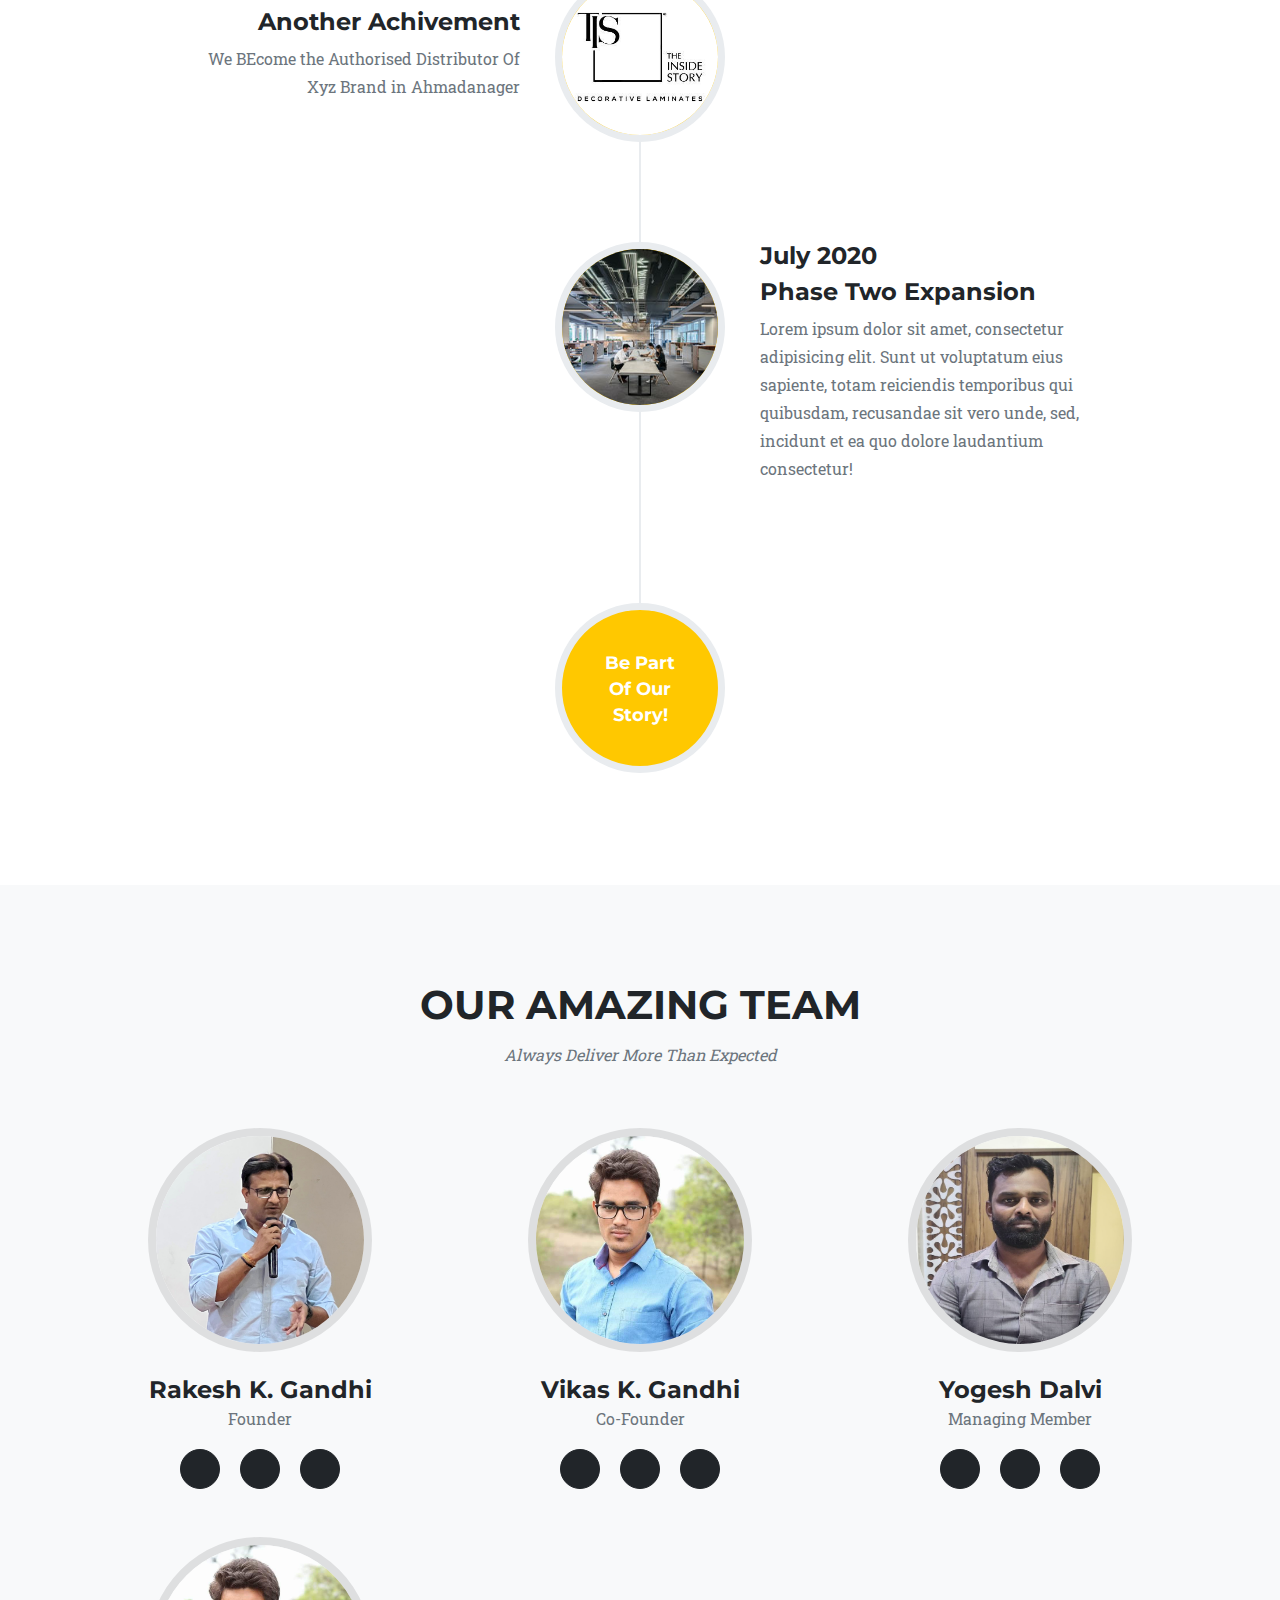
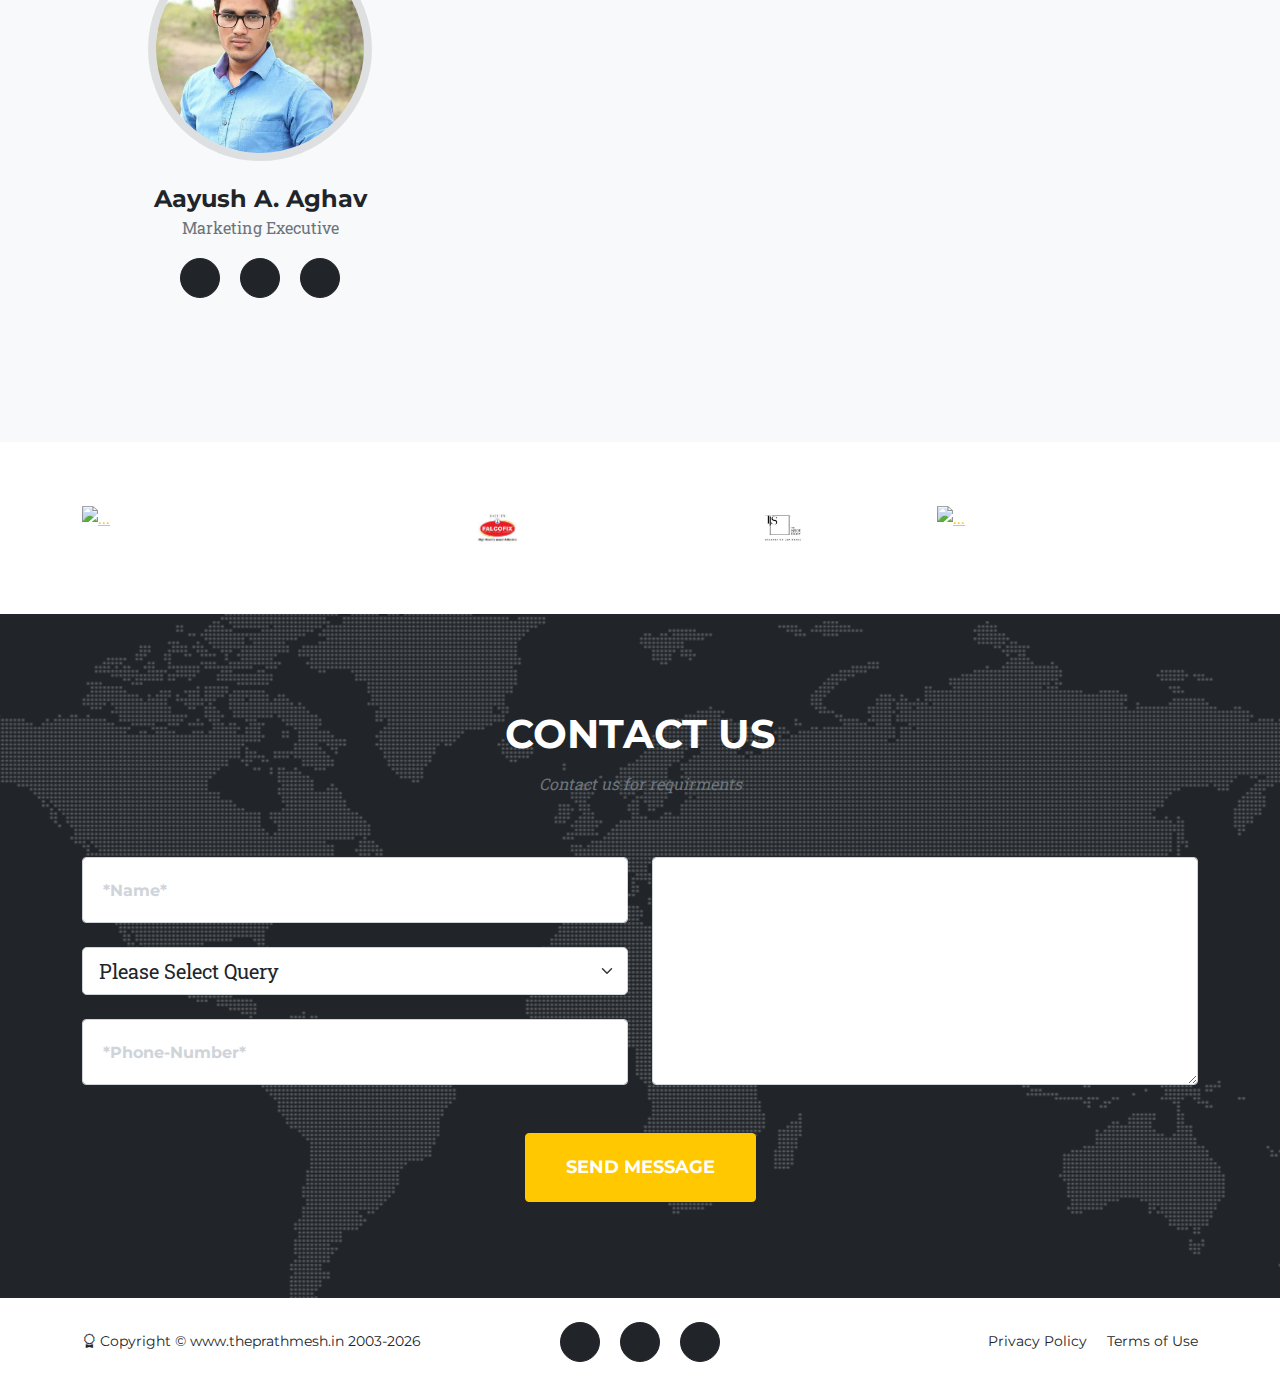
==== commit 37b2555a: "update from pc" ====
--- a/index.html
+++ b/index.html
@@ -37,8 +37,8 @@
    <link href="https://fonts.googleapis.com/css?family=Montserrat:400,700" rel="stylesheet" type="text/css" />
    <link href="https://fonts.googleapis.com/css?family=Roboto+Slab:400,100,300,700" rel="stylesheet" type="text/css" />
    <link rel="stylesheet" href="https://cdn.jsdelivr.net/npm/bootstrap-icons@1.3.0/font/bootstrap-icons.css">
-   <link href="https://theprathmesh.in/css/styles.css" rel="stylesheet" />
-   <link href="https://theprathmesh.in/css/pl.css" rel="stylesheet" />
+   <link href="css/styles.css" rel="stylesheet" />
+   <link href="css/pl.css" rel="stylesheet" />
    <!-- Font Awesome icons (free version)-->
    <script src="https://use.fontawesome.com/releases/v6.1.0/js/all.js" crossorigin="anonymous"></script>
    <!-- form js-->
@@ -59,7 +59,7 @@
    <!-- Navigation-->
    <nav class="navbar navbar-expand-lg navbar navbar-dark bg-dark fixed-top" id="mainNav">
       <div class="container">
-         <a class="navbar-brand" href="https://www.theprathmesh.in"><img src="assets/img/logo_white.svg"
+         <a class="navbar-brand" href="https://www.theprathmesh.in"><img class="rot" src="assets/img/logo_white.svg"
                alt="Theprathmesh.in" /></a>
          <button class="navbar-toggler" type="button" data-bs-toggle="collapse" data-bs-target="#navbarResponsive"
             aria-controls="navbarResponsive" aria-expanded="false" aria-label="Toggle navigation">
--- a/css/pl.css
+++ b/css/pl.css
@@ -0,0 +1,2 @@
+.H1PL {text-shadow: -2px -2px 0 #FFF,-2px -1px 0 #FFF,-2px 0px 0 #FFF,-2px 1px 0 #FFF,-2px 2px 0 #FFF,-1px -2px 0 #FFF,-1px -1px 0 #FFF,-1px 0px 0 #FFF,-1px 1px 0 #FFF,-1px 2px 0 #FFF,0px -2px 0 #FFF,0px -1px 0 #FFF,0px 0px 0 #FFF,0px 1px 0 #FFF,0px 2px 0 #FFF,1px -2px 0 #FFF,1px -1px 0 #FFF,1px 0px 0 #FFF,1px 1px 0 #FFF,1px 2px 0 #FFF,2px -2px 0 #FFF,2px -1px 0 #FFF,2px 0px 0 #FFF,2px 1px 0 #FFF,2px 2px 0 #FFF;}
+.rot {transition: transform .7s ease-in-out;} .rot:hover {transform: rotate(360deg);}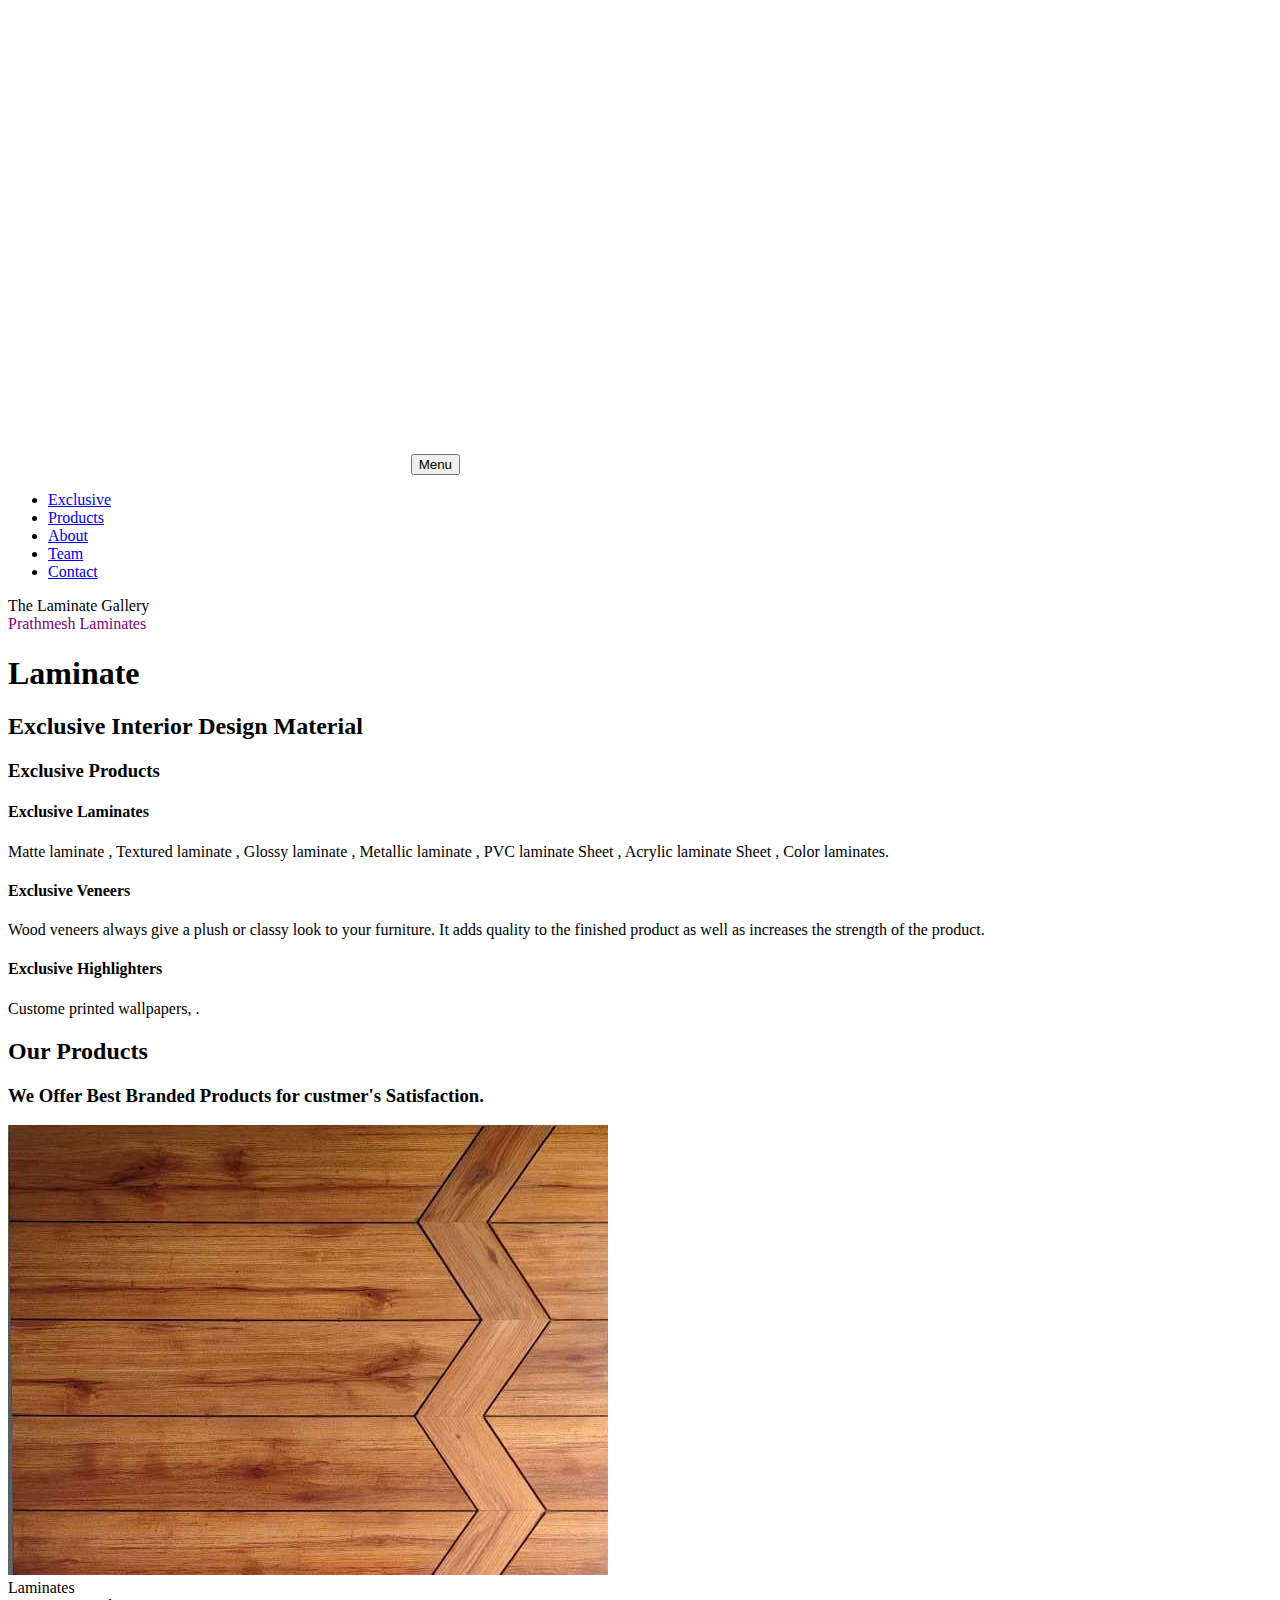
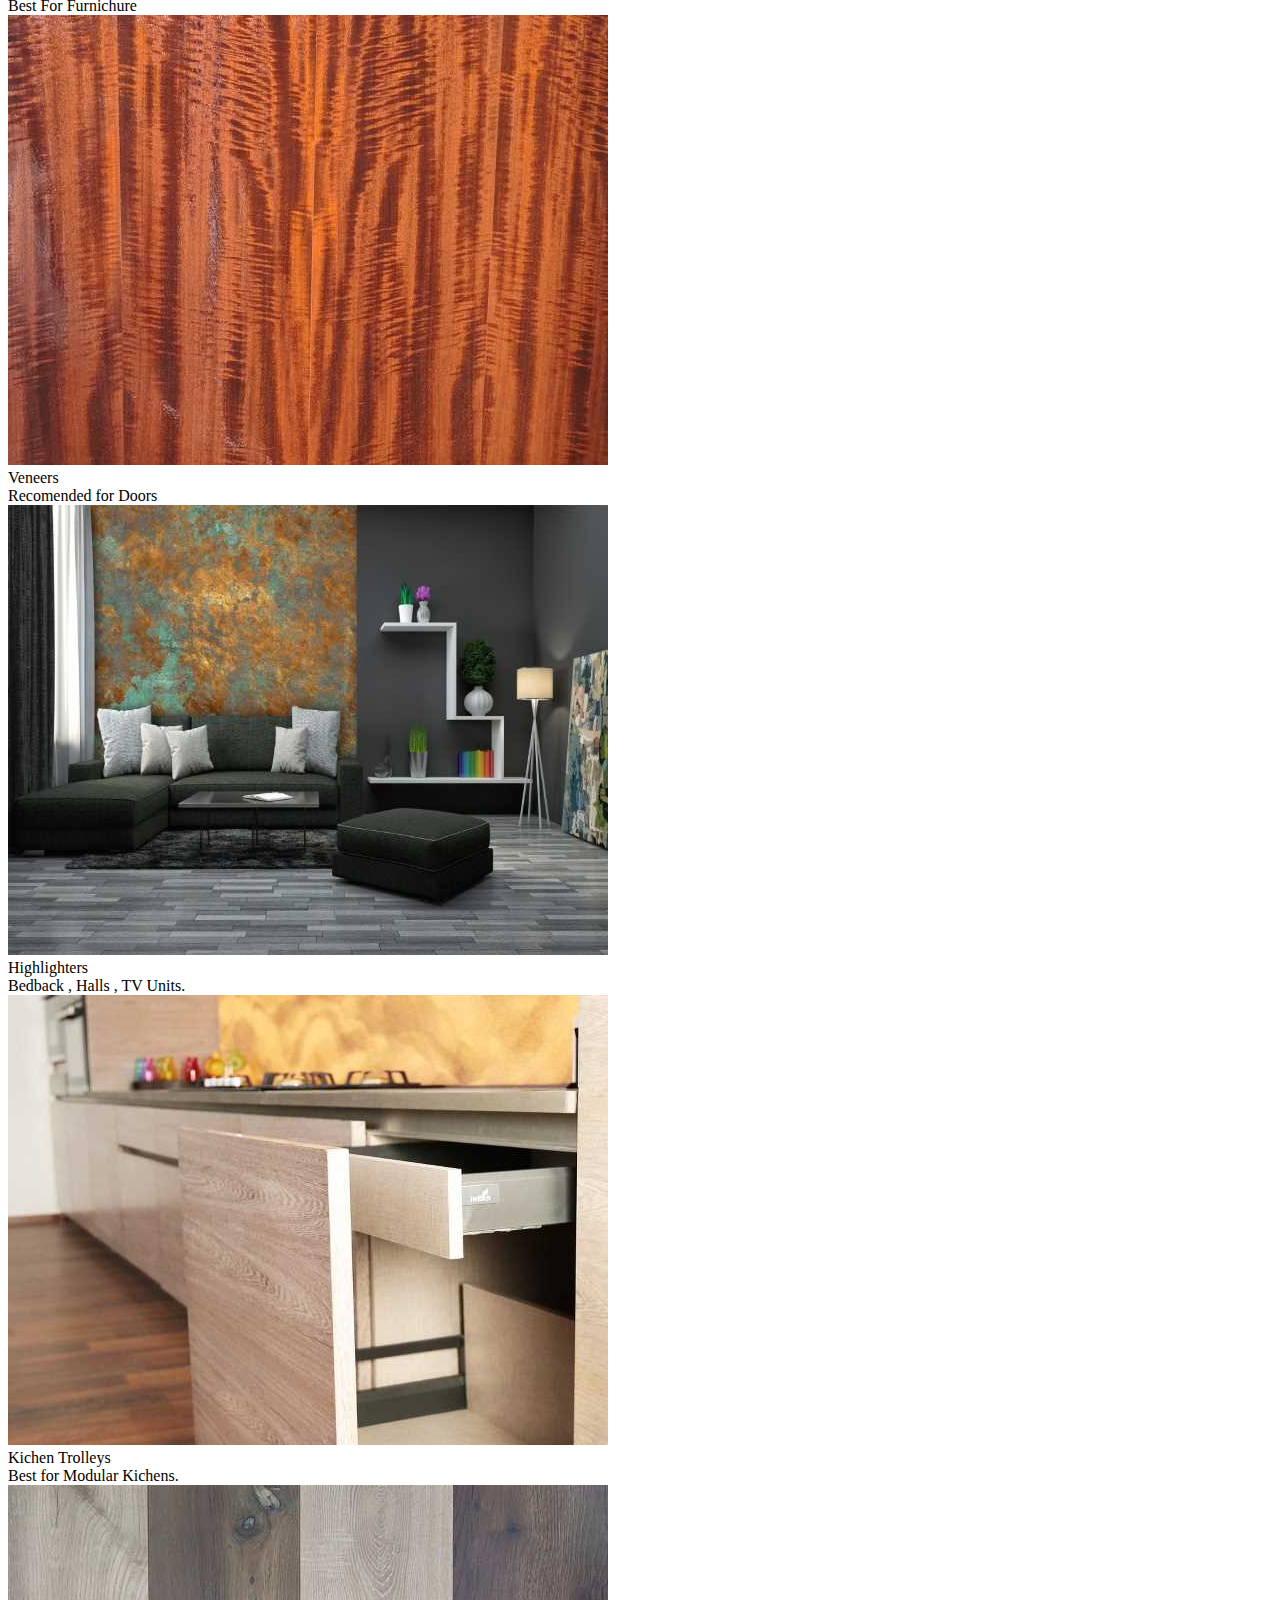
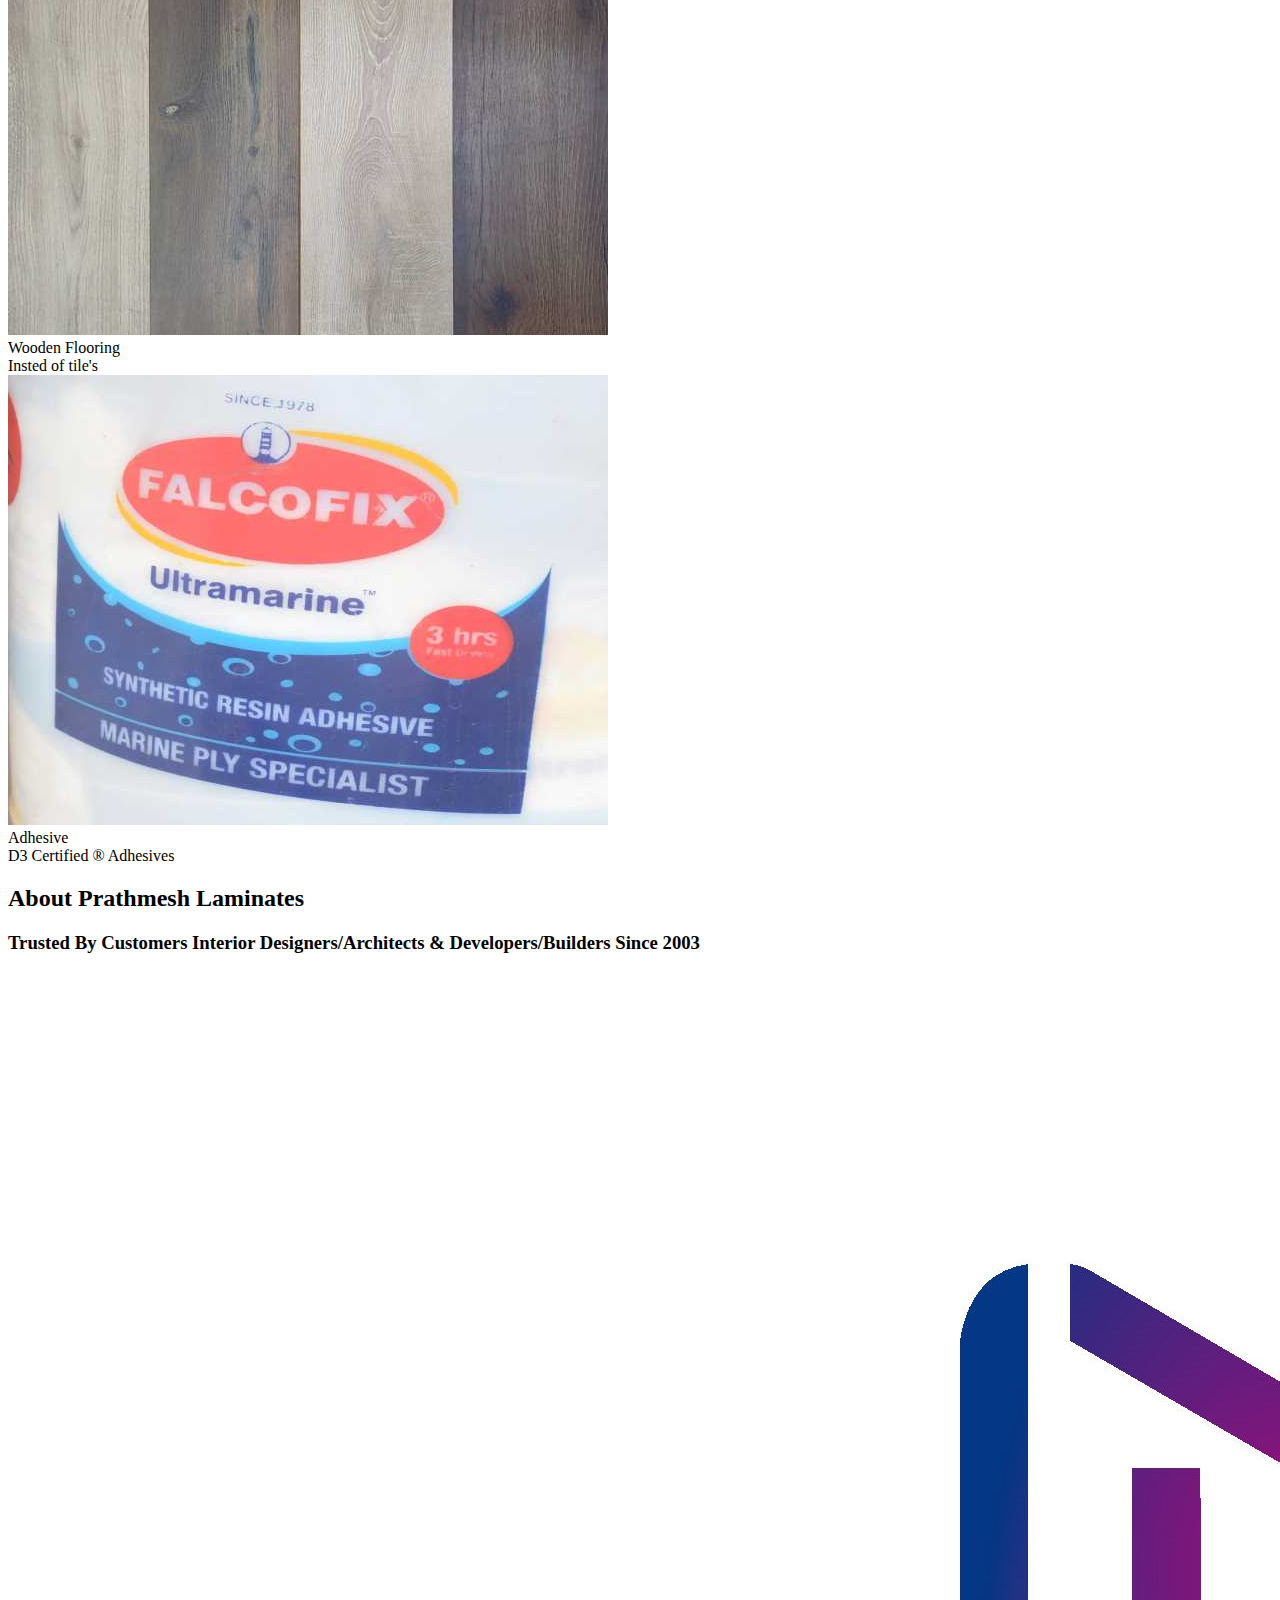
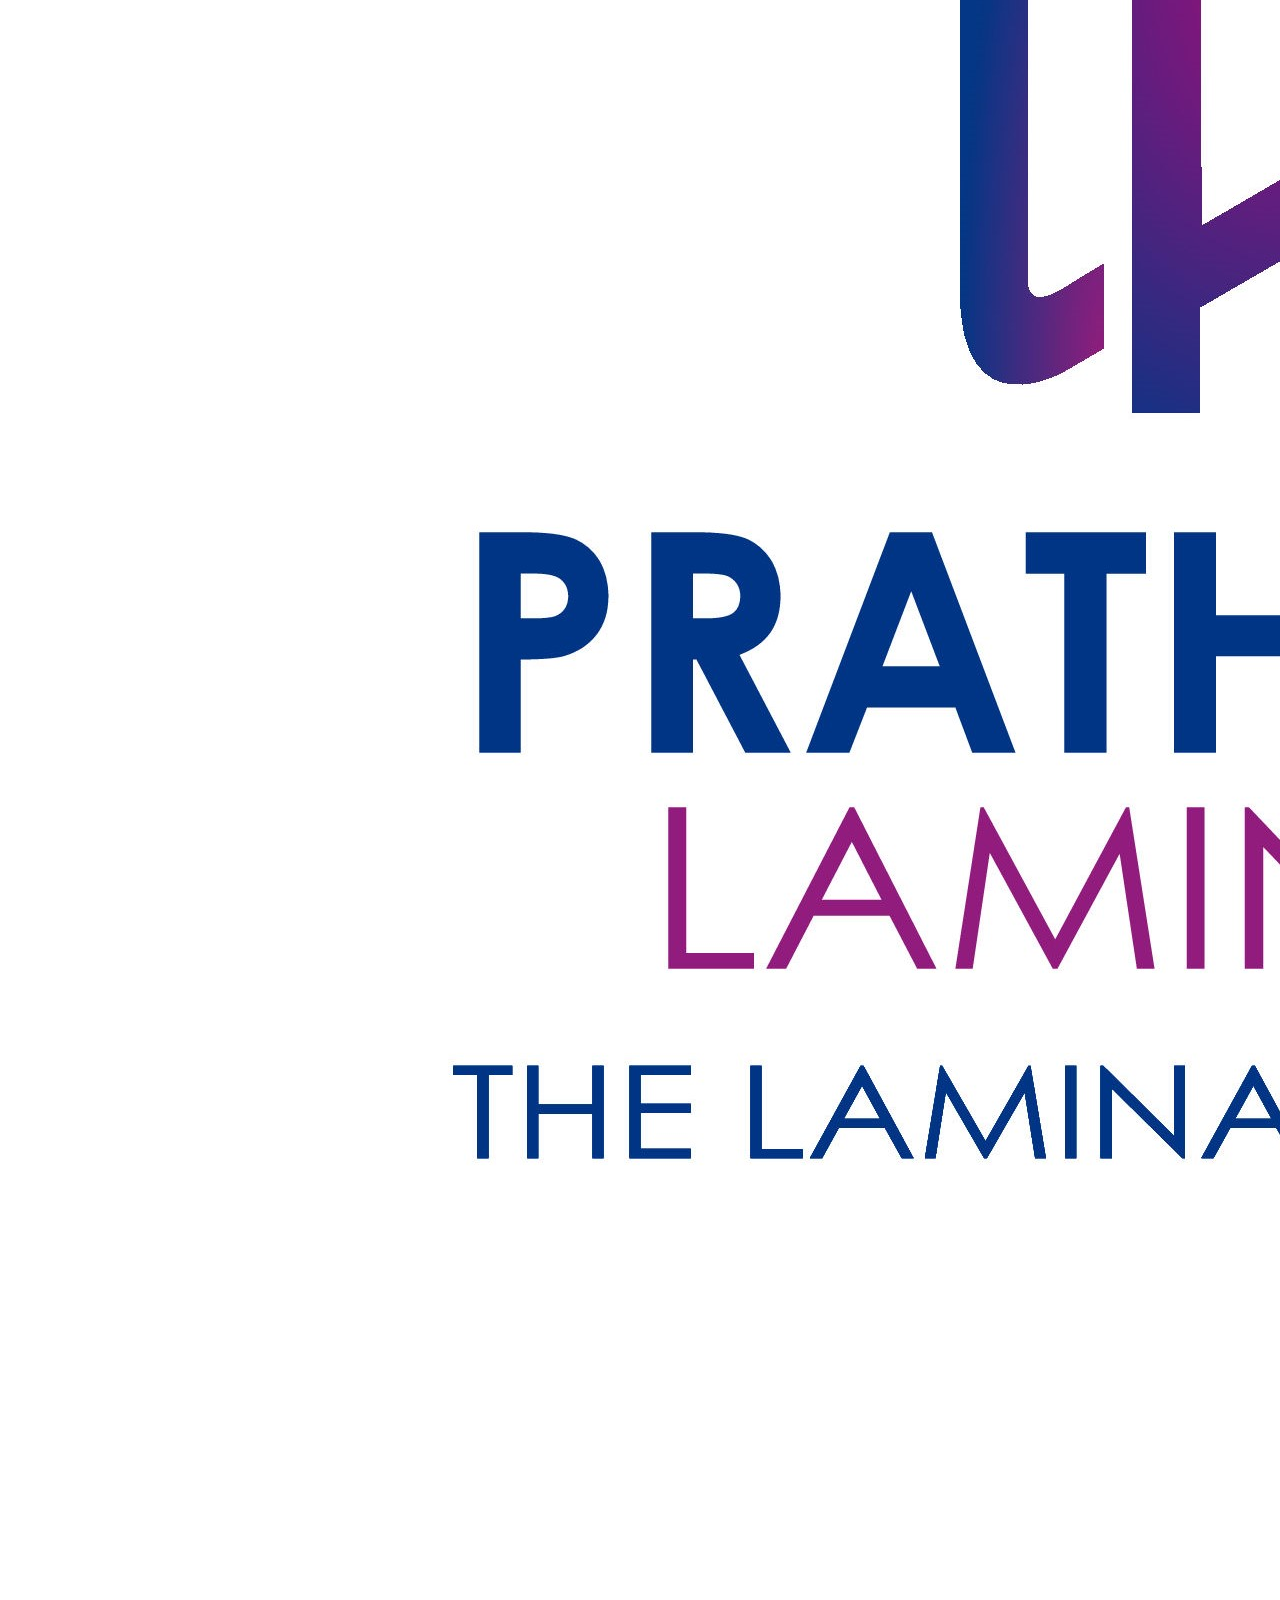
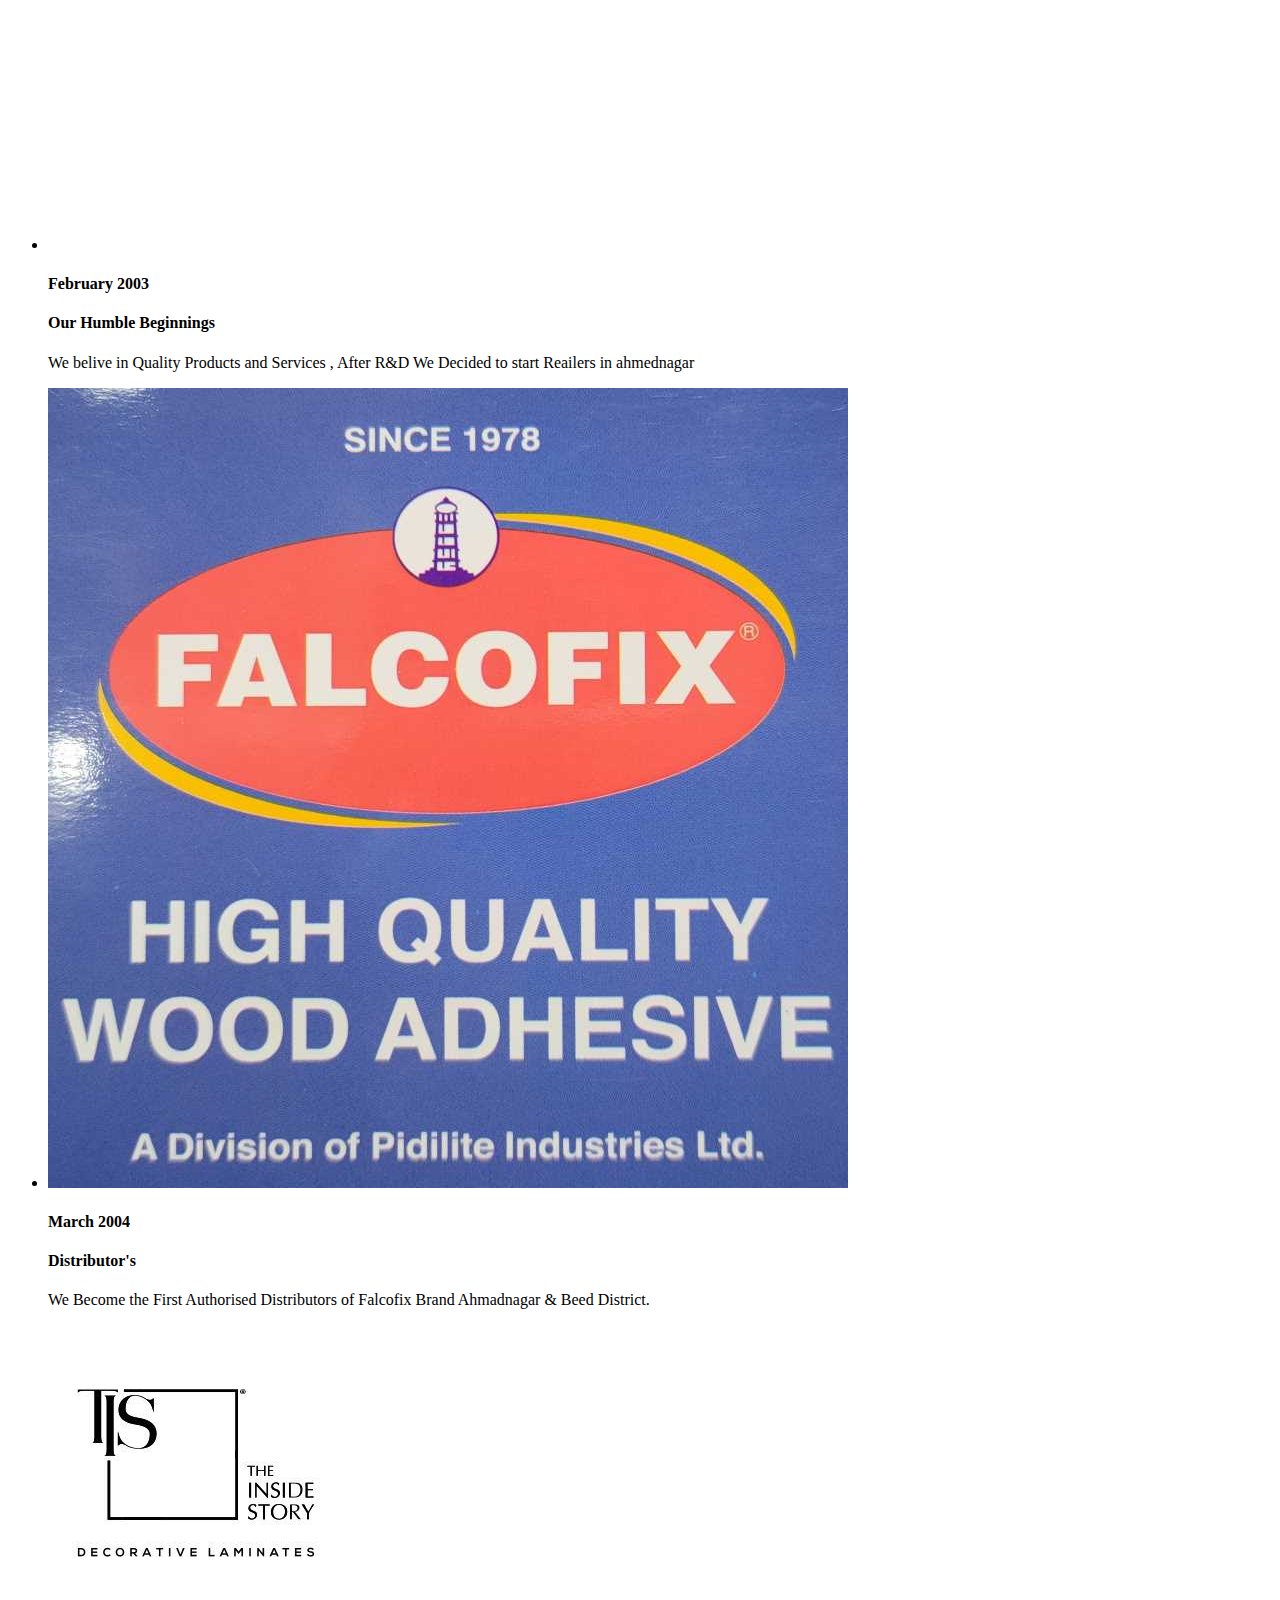
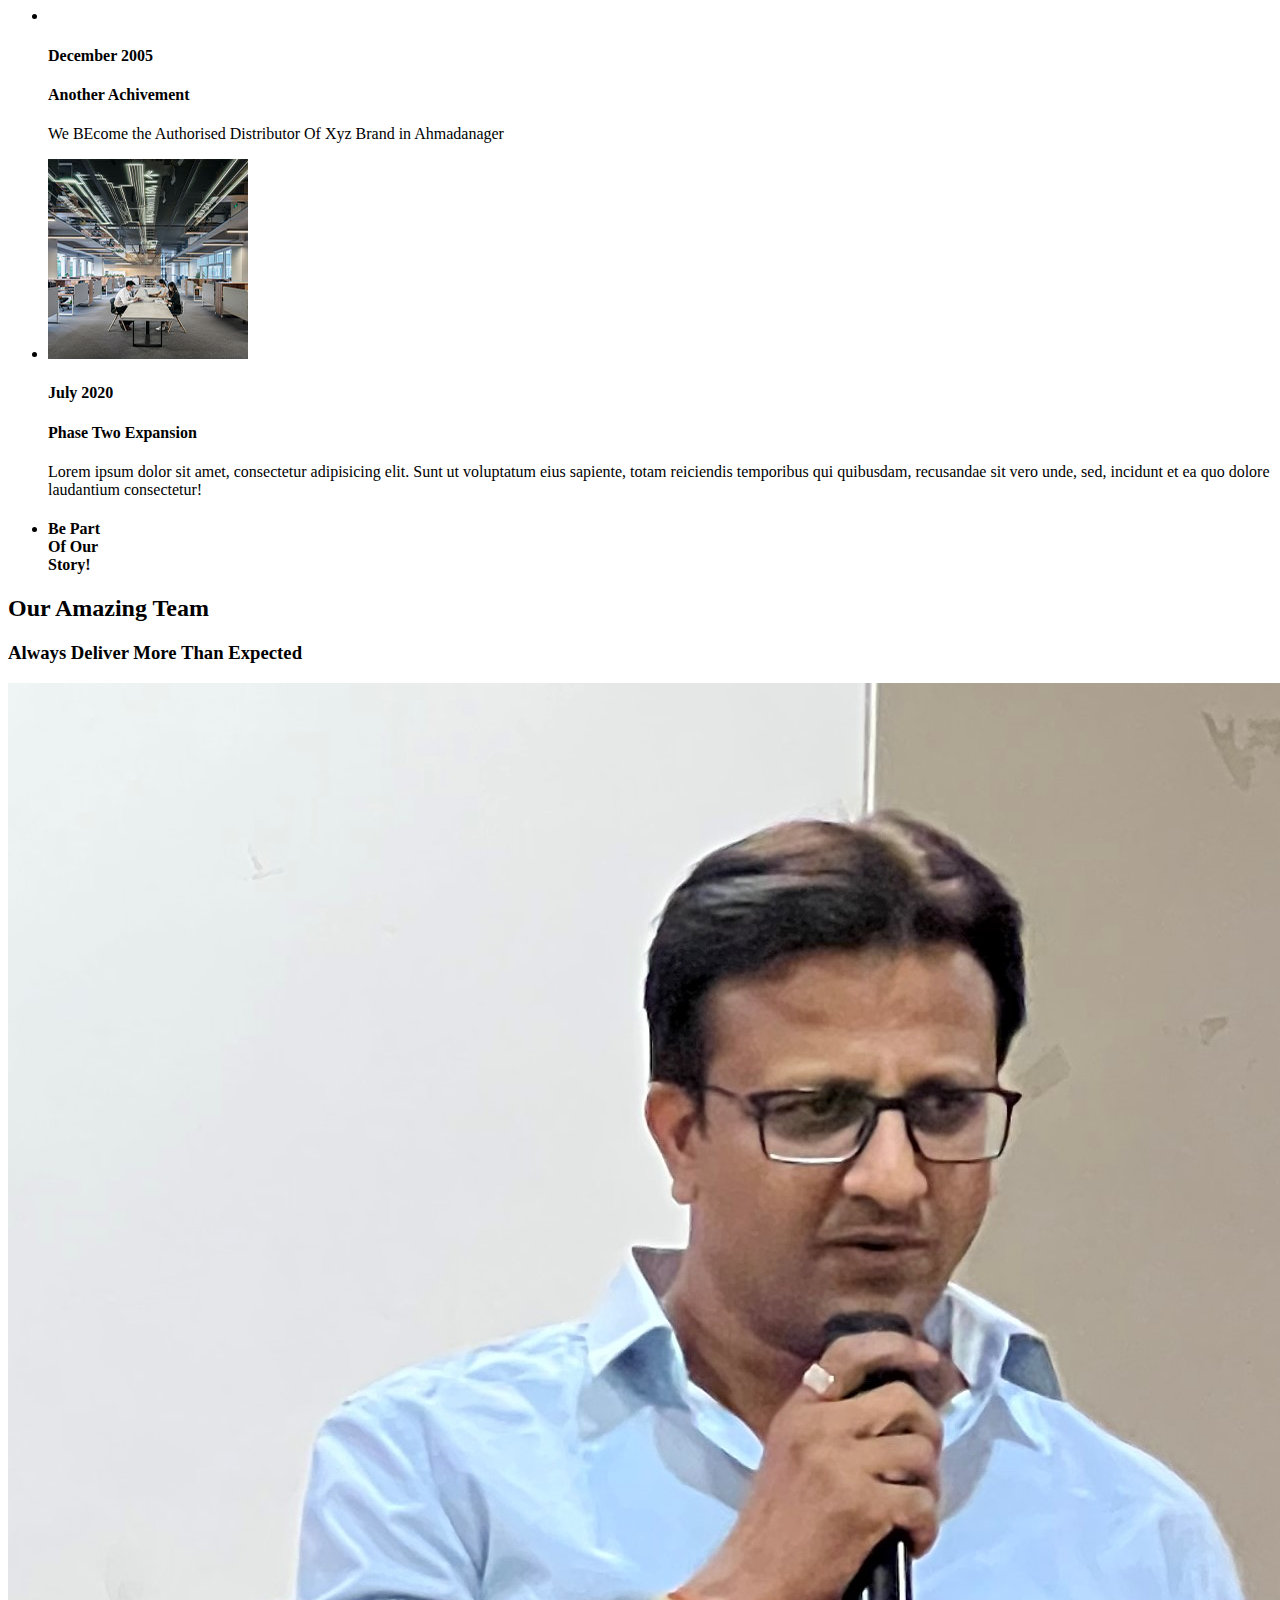
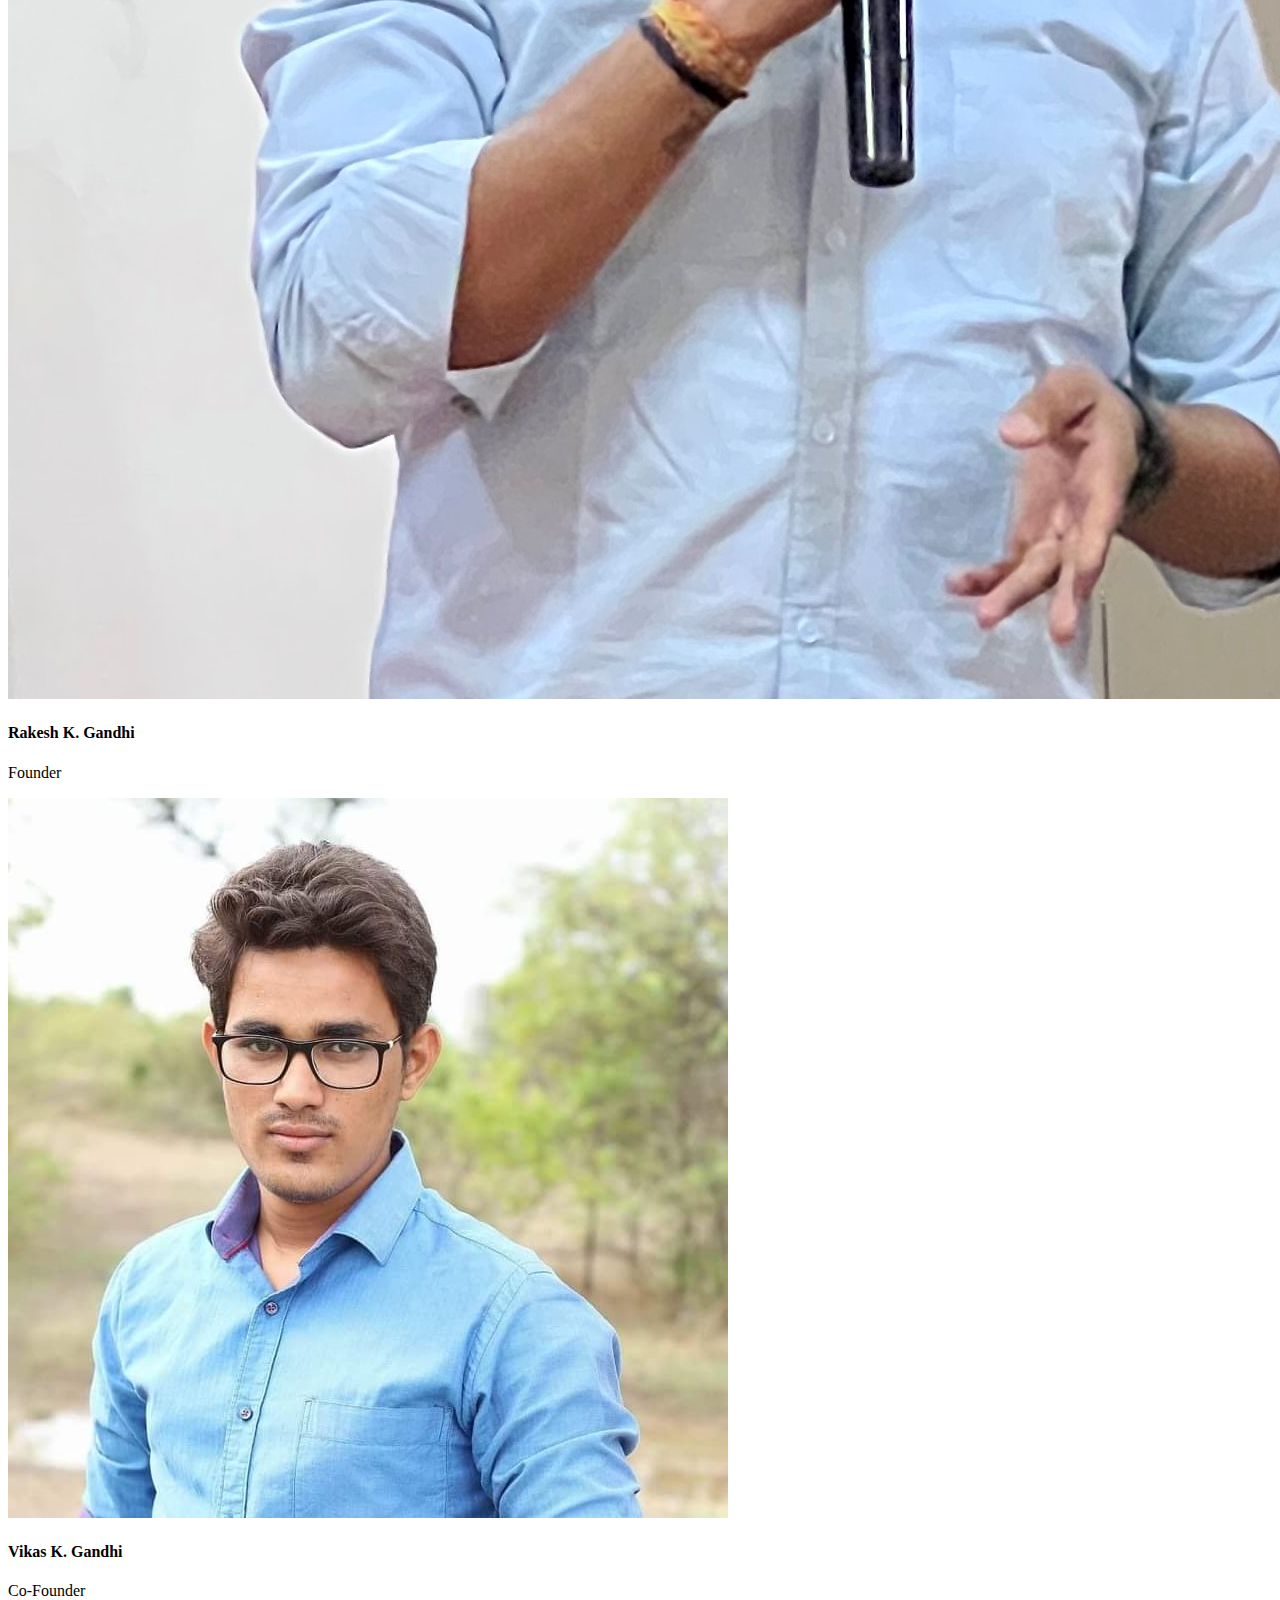
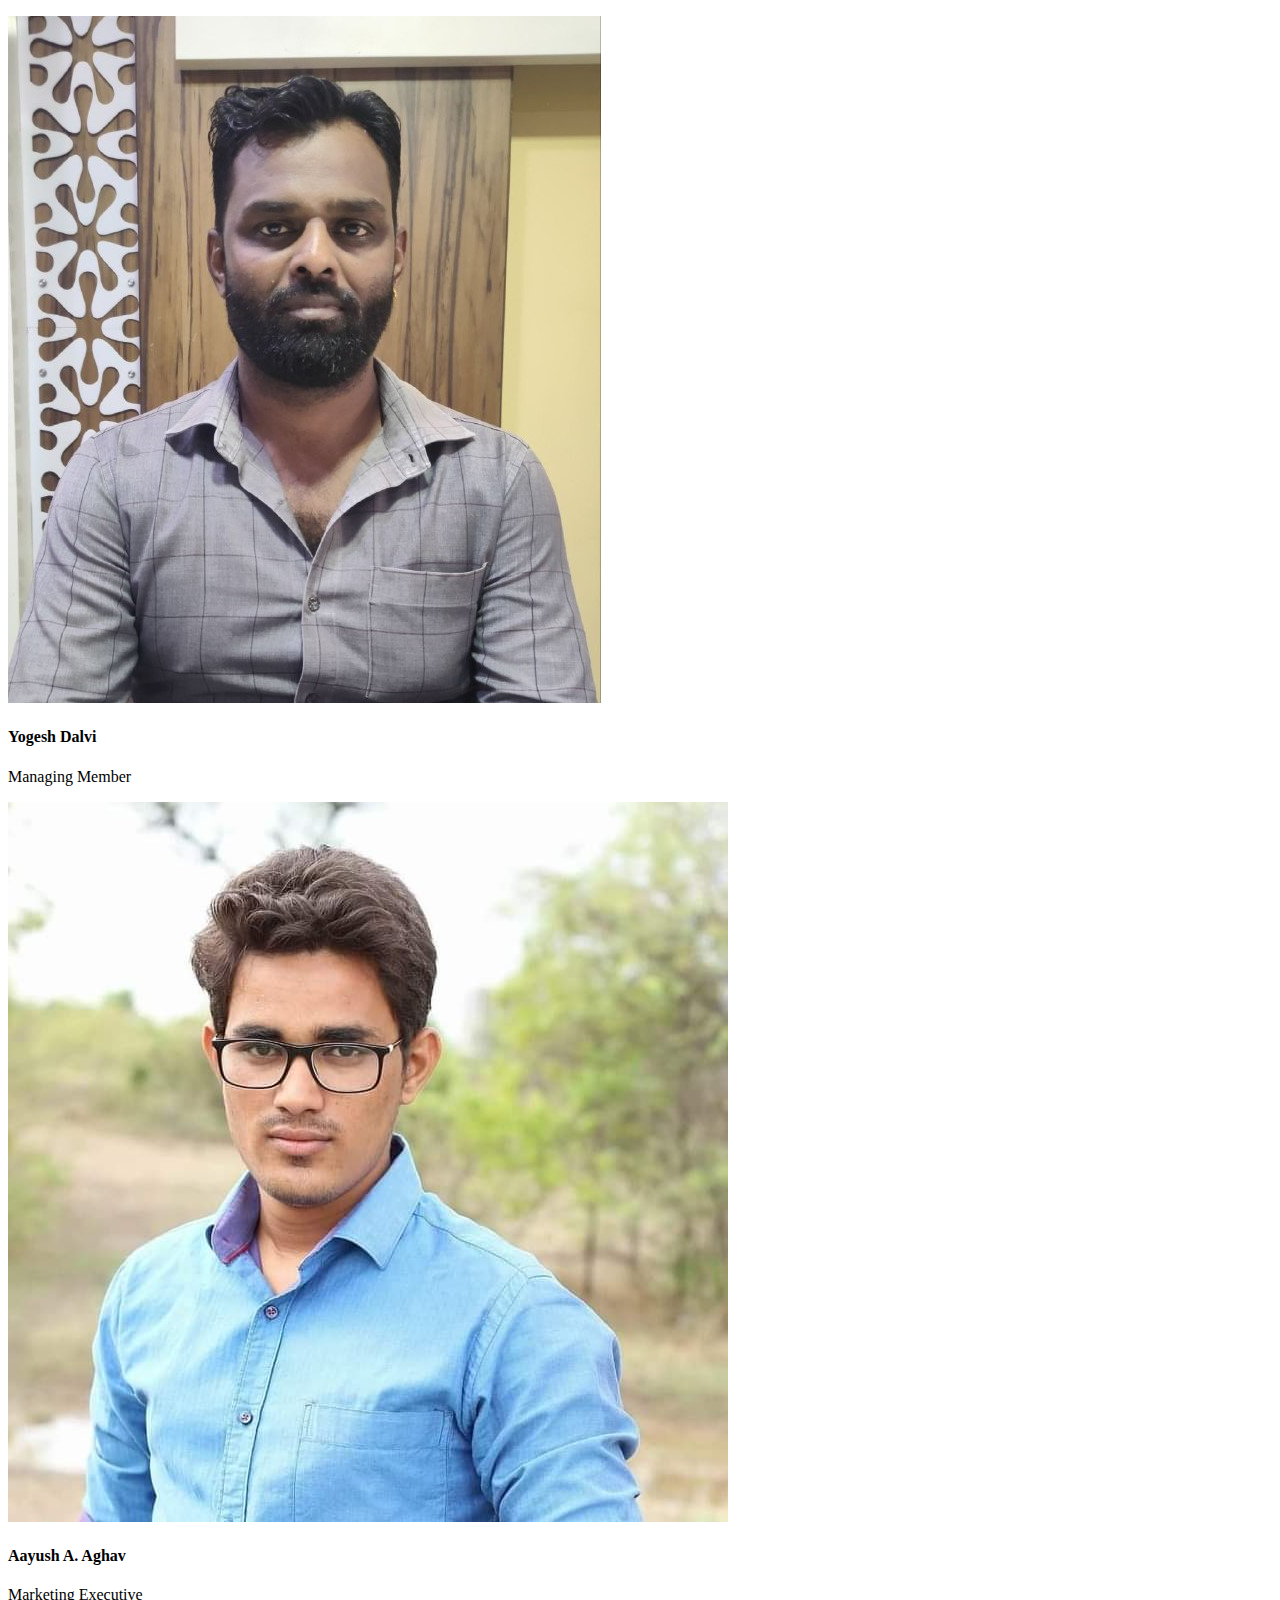
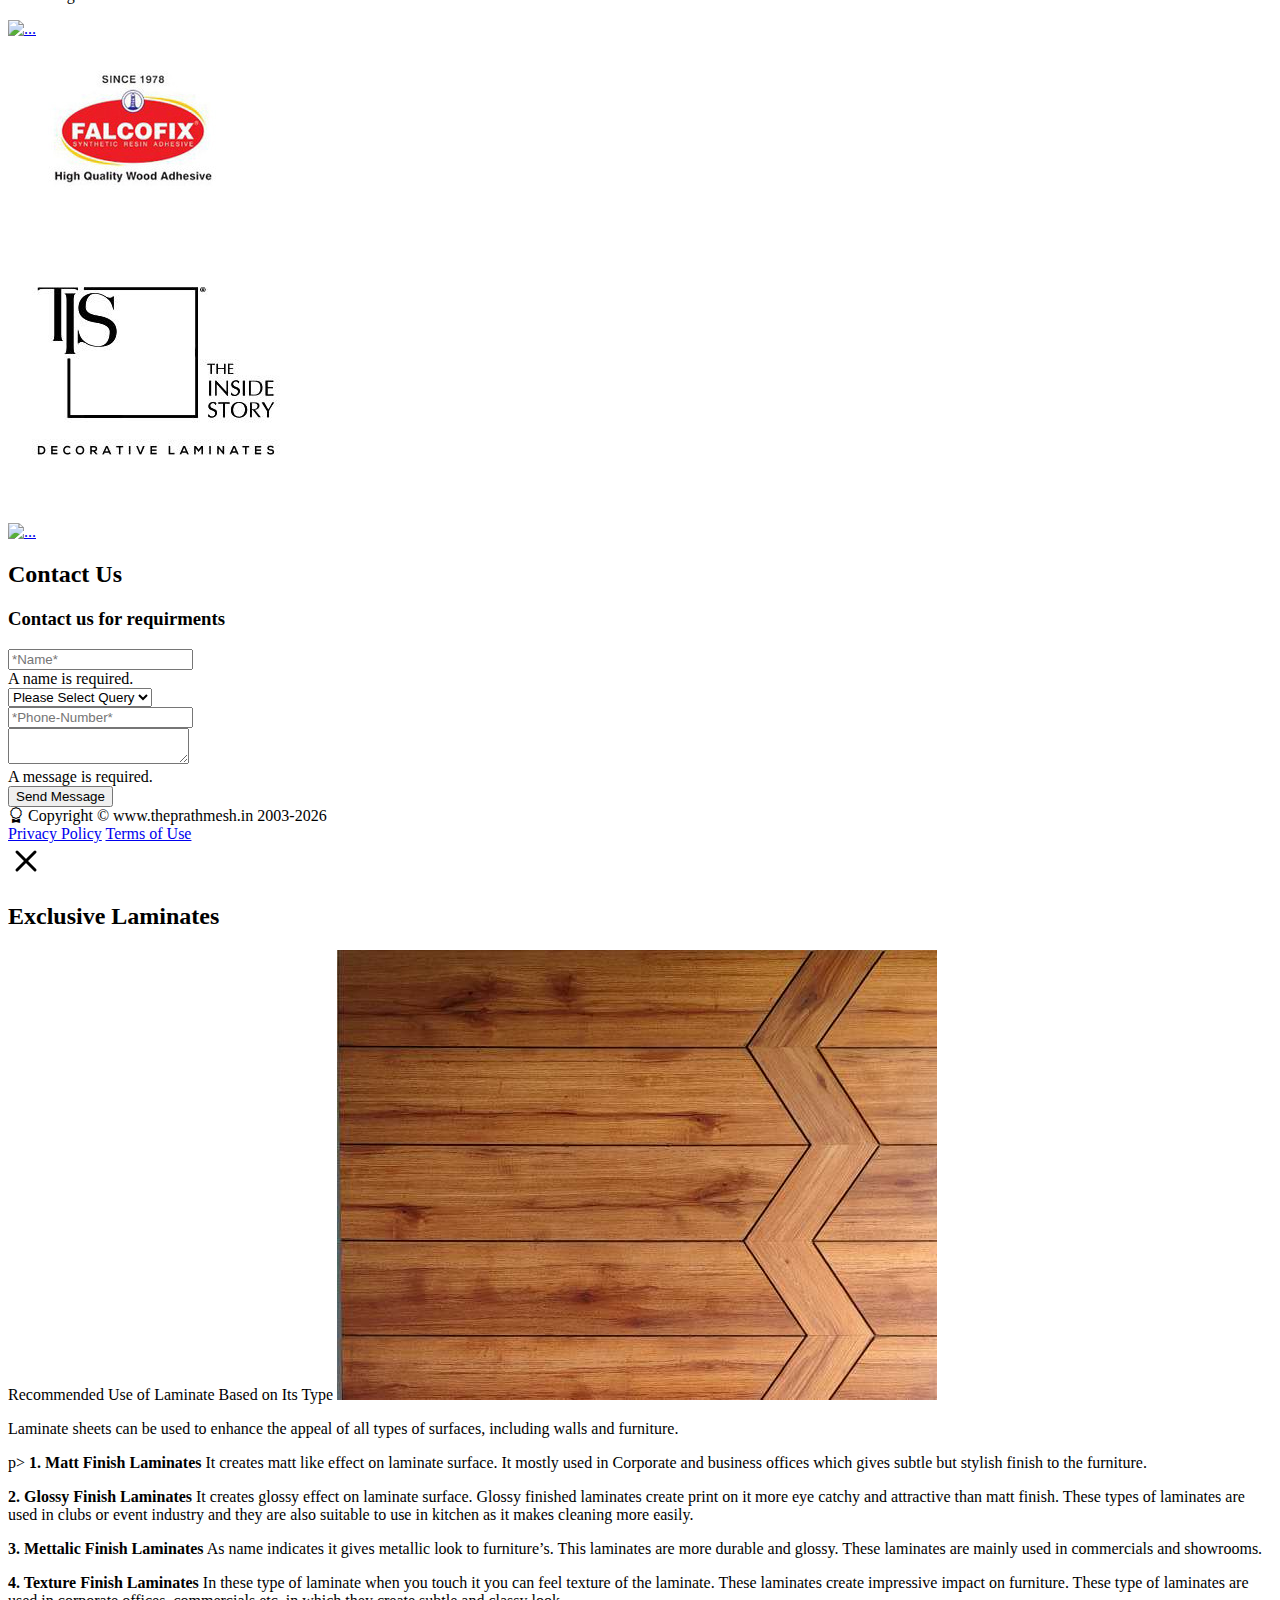
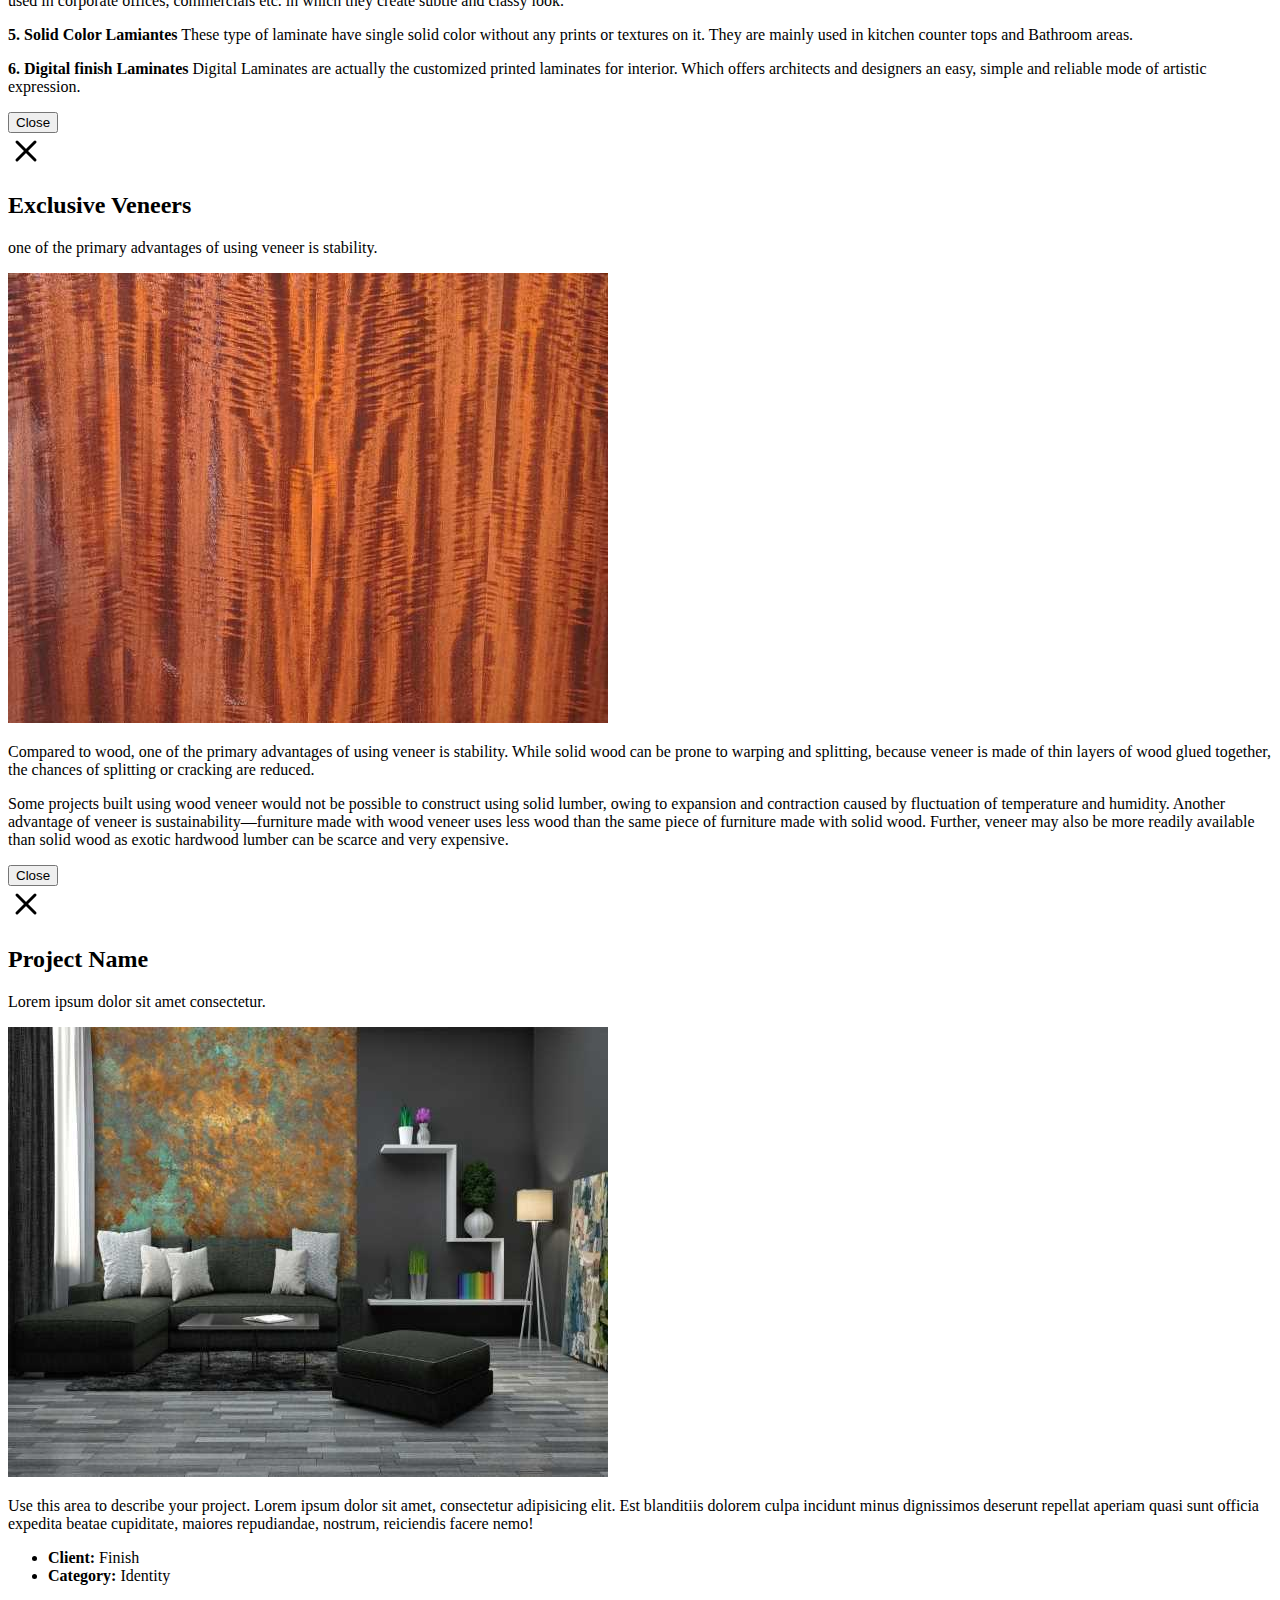
==== commit 5aecd00f: "Update index.html" ====
--- a/index.html
+++ b/index.html
@@ -36,9 +36,8 @@
    <!-- Google fonts-->
    <link href="https://fonts.googleapis.com/css?family=Montserrat:400,700" rel="stylesheet" type="text/css" />
    <link href="https://fonts.googleapis.com/css?family=Roboto+Slab:400,100,300,700" rel="stylesheet" type="text/css" />
-   <link rel="stylesheet" href="https://cdn.jsdelivr.net/npm/bootstrap-icons@1.3.0/font/bootstrap-icons.css">
-   <link href="css/styles.css" rel="stylesheet" />
-   <link href="css/pl.css" rel="stylesheet" />
+   <link rel="stylesheet" href="https://cdn.jsdelivr.net/npm/bootstrap-icons@1.3.0/font/bootstrap-icons.css">   <link href="https://theprathmesh.in/css/styles.css" rel="stylesheet" />
+   <link href="https://theprathmesh.in/css/pl.css" rel="stylesheet" />
    <!-- Font Awesome icons (free version)-->
    <script src="https://use.fontawesome.com/releases/v6.1.0/js/all.js" crossorigin="anonymous"></script>
    <!-- form js-->
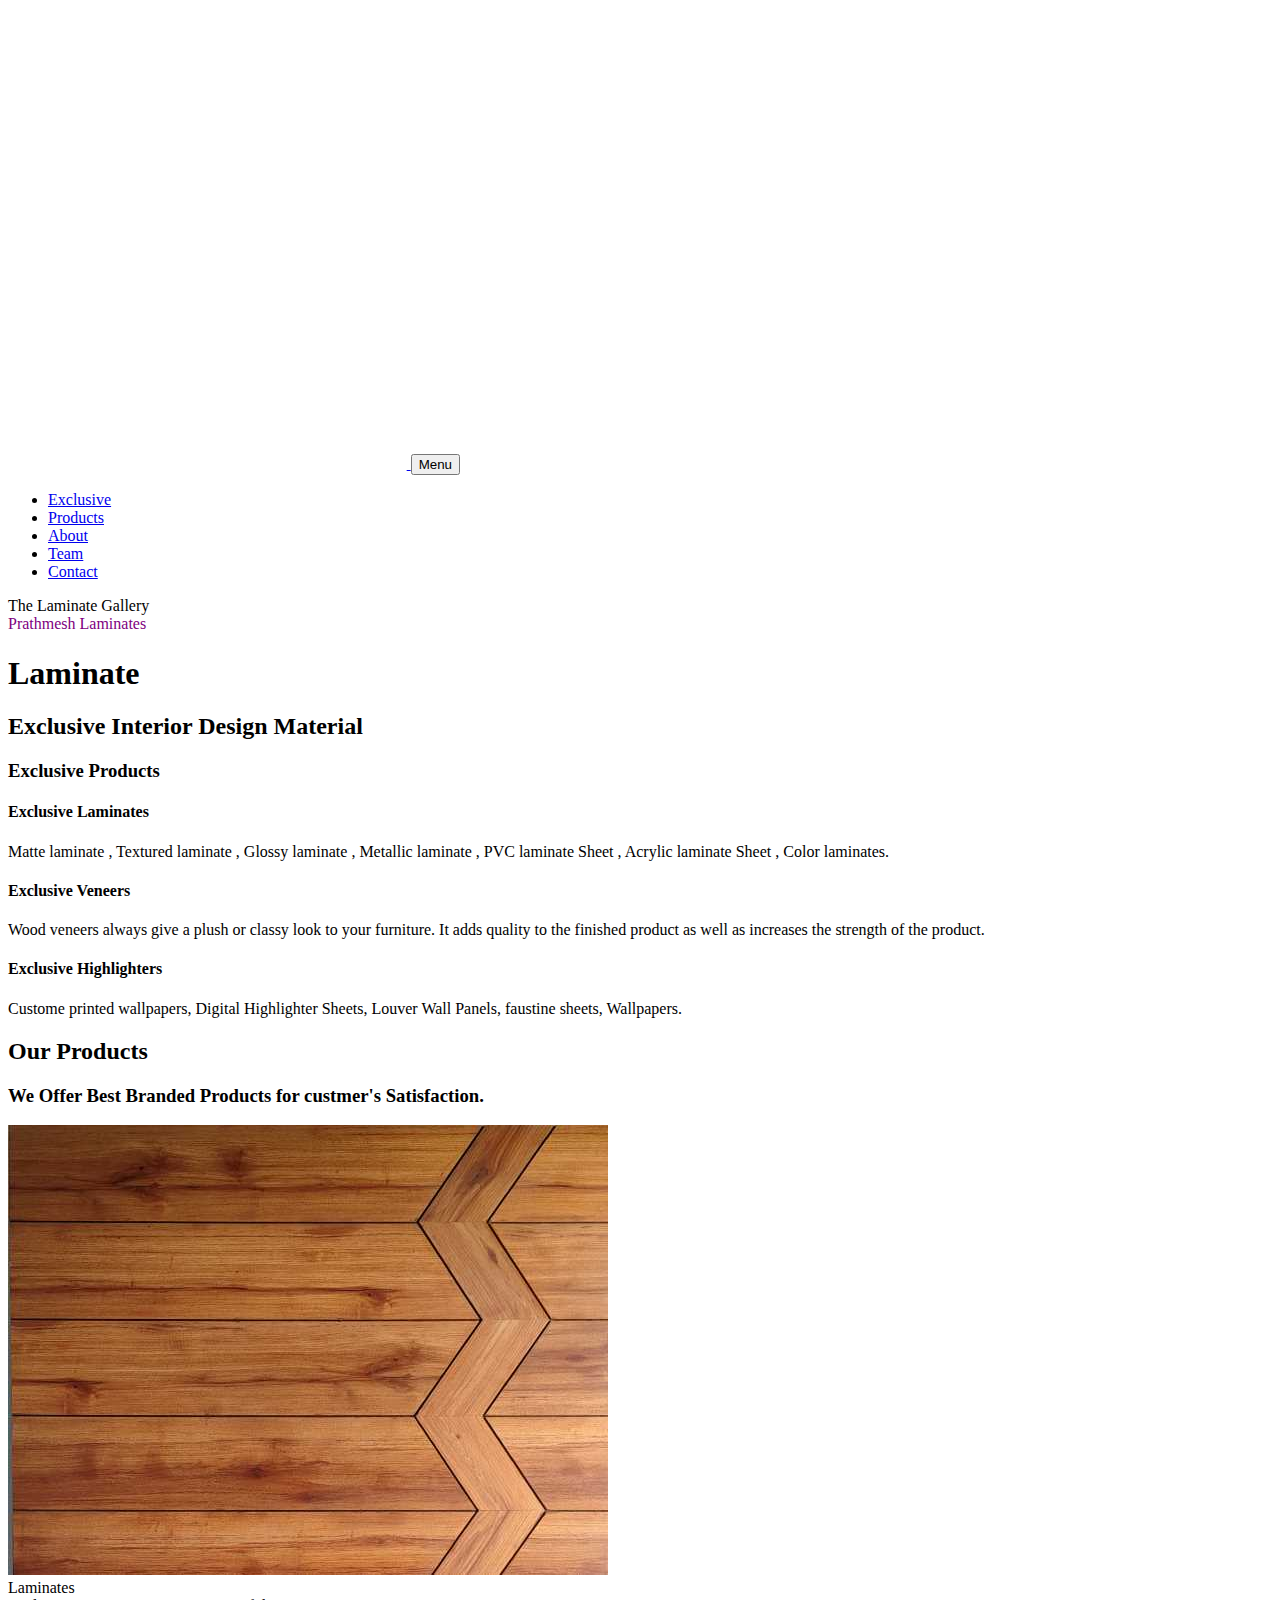
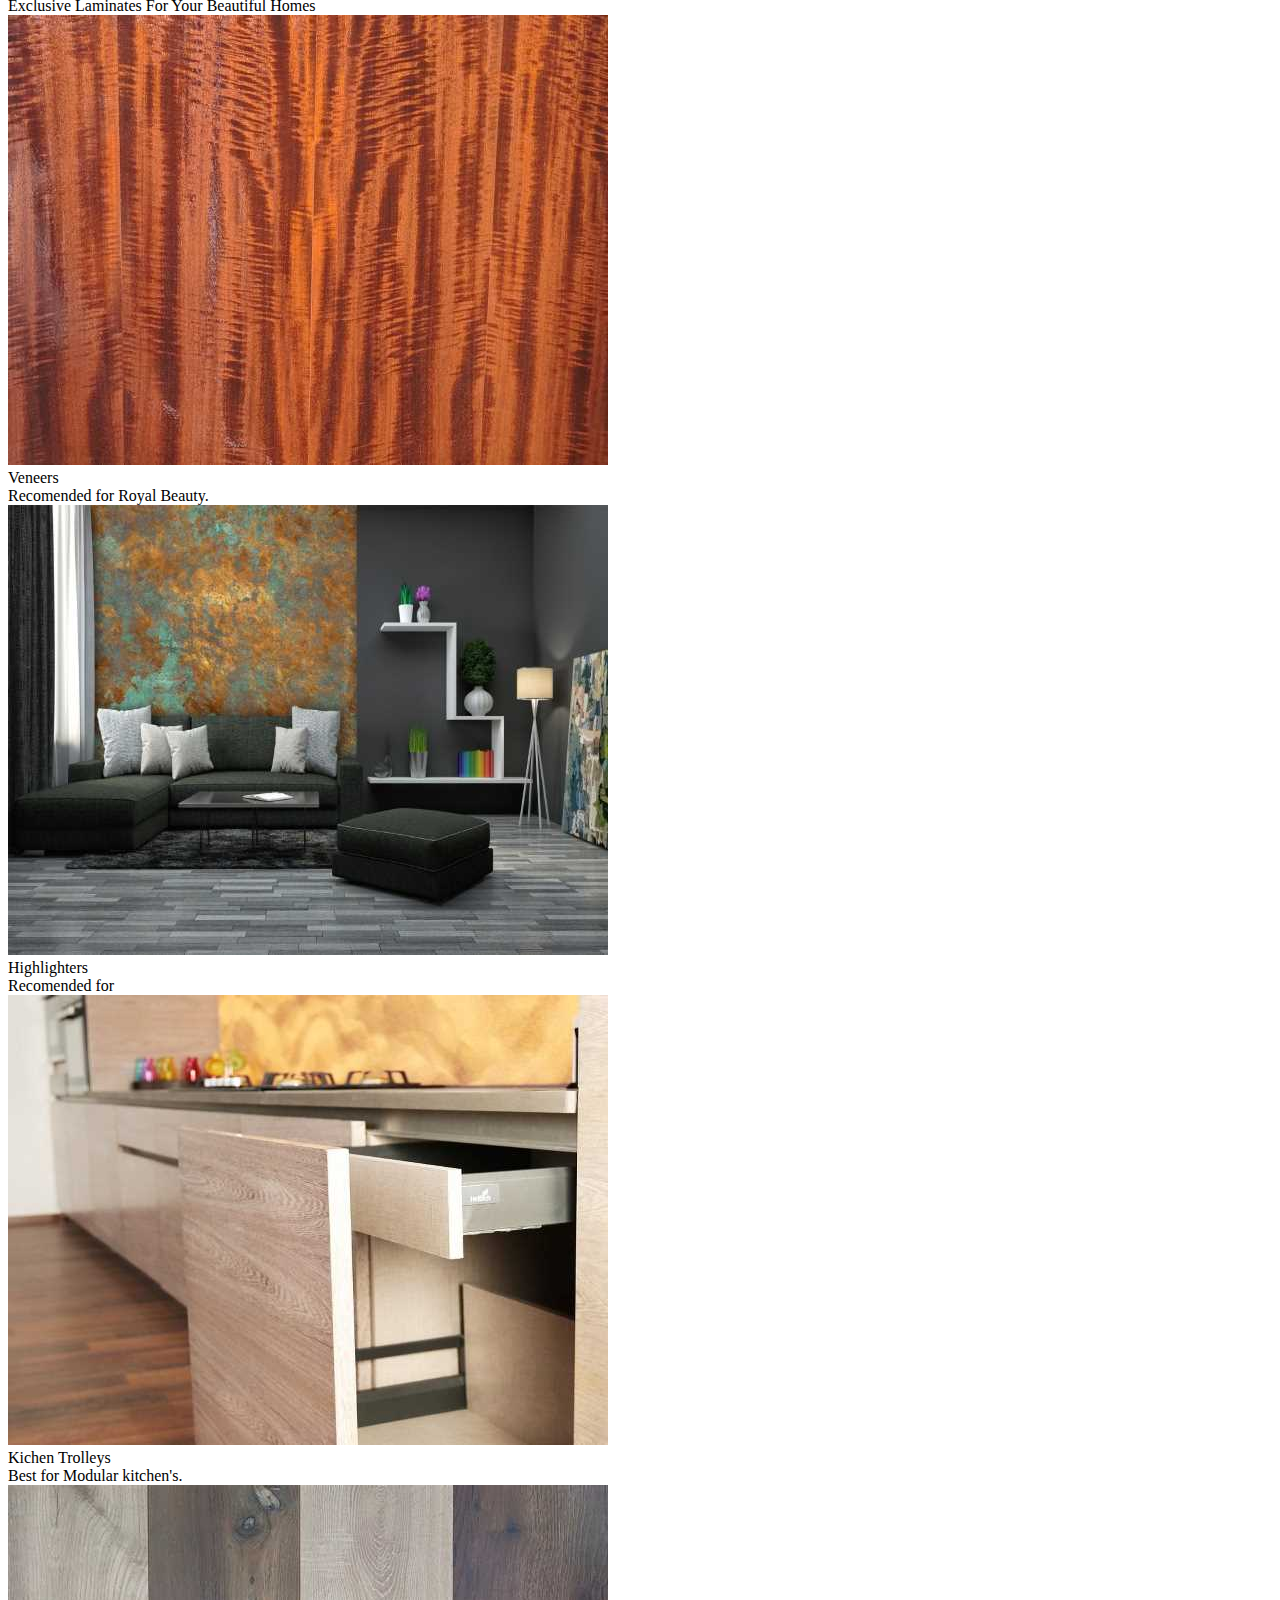
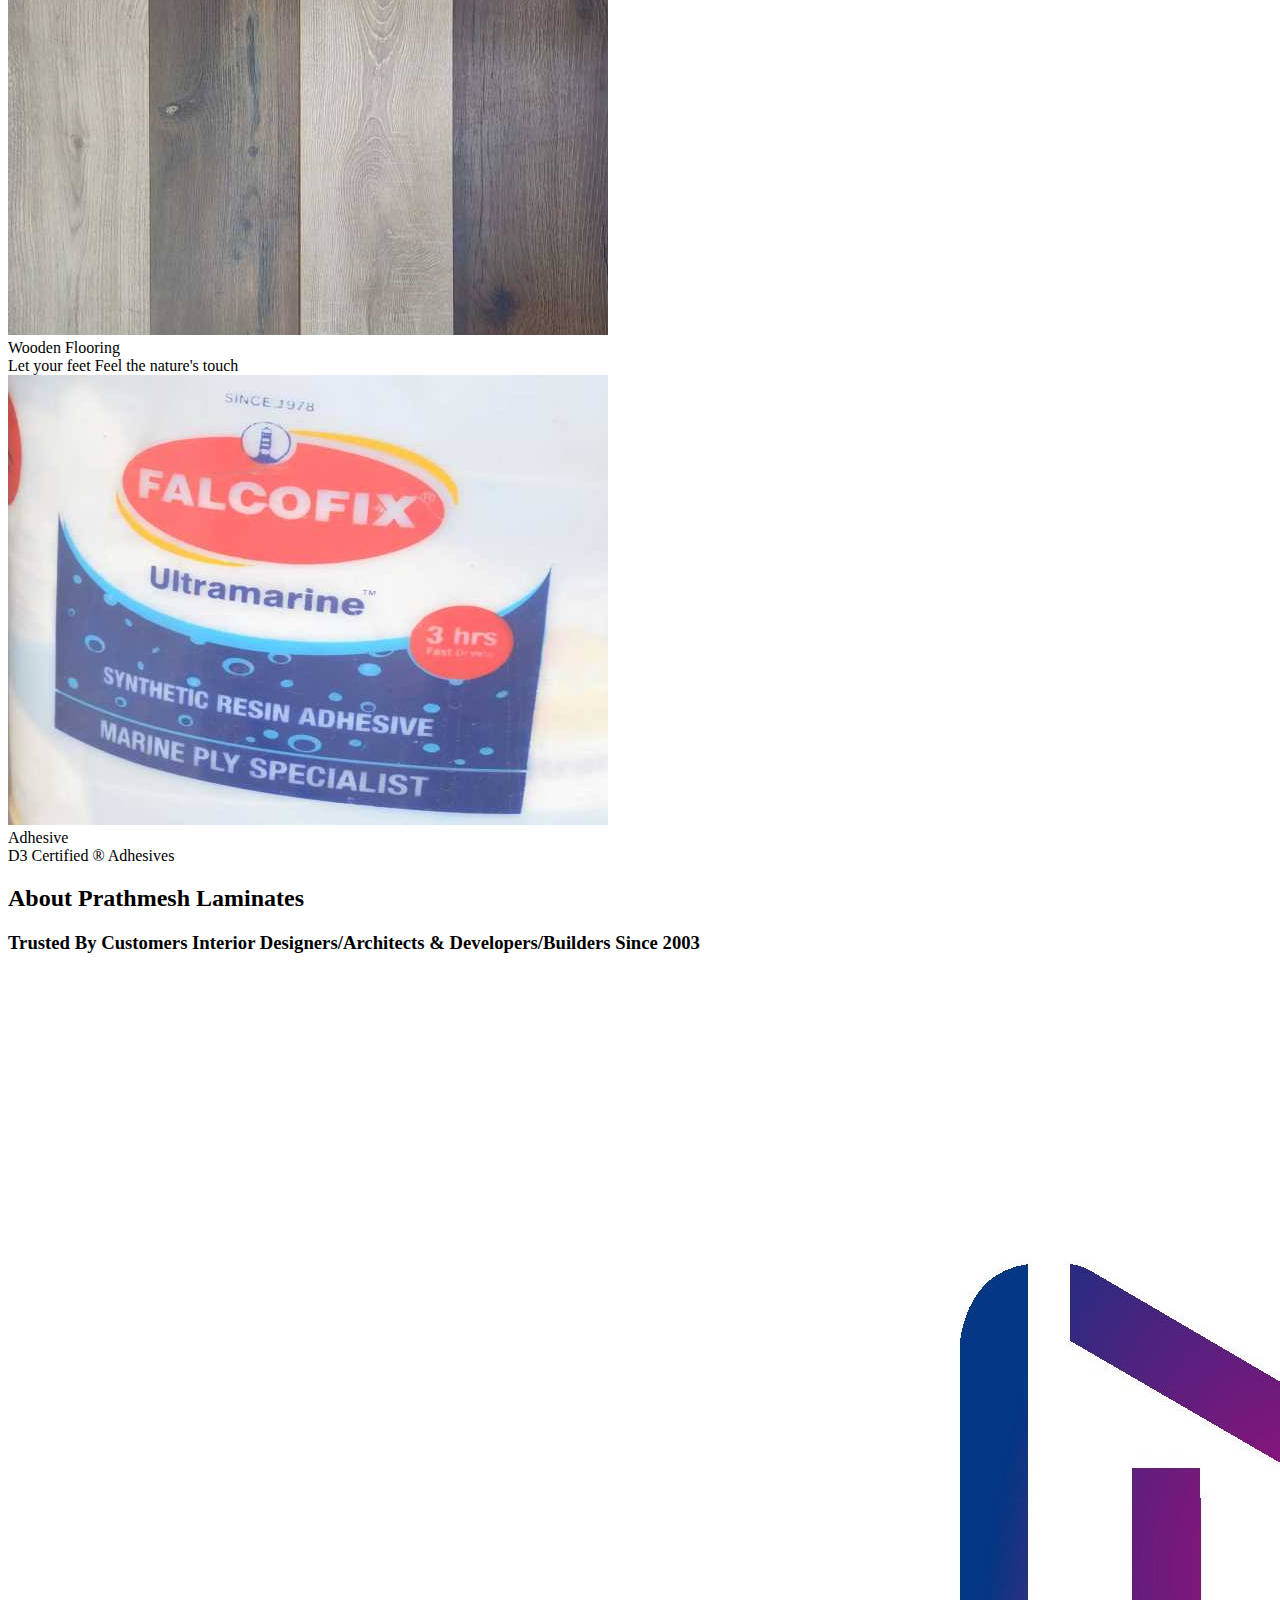
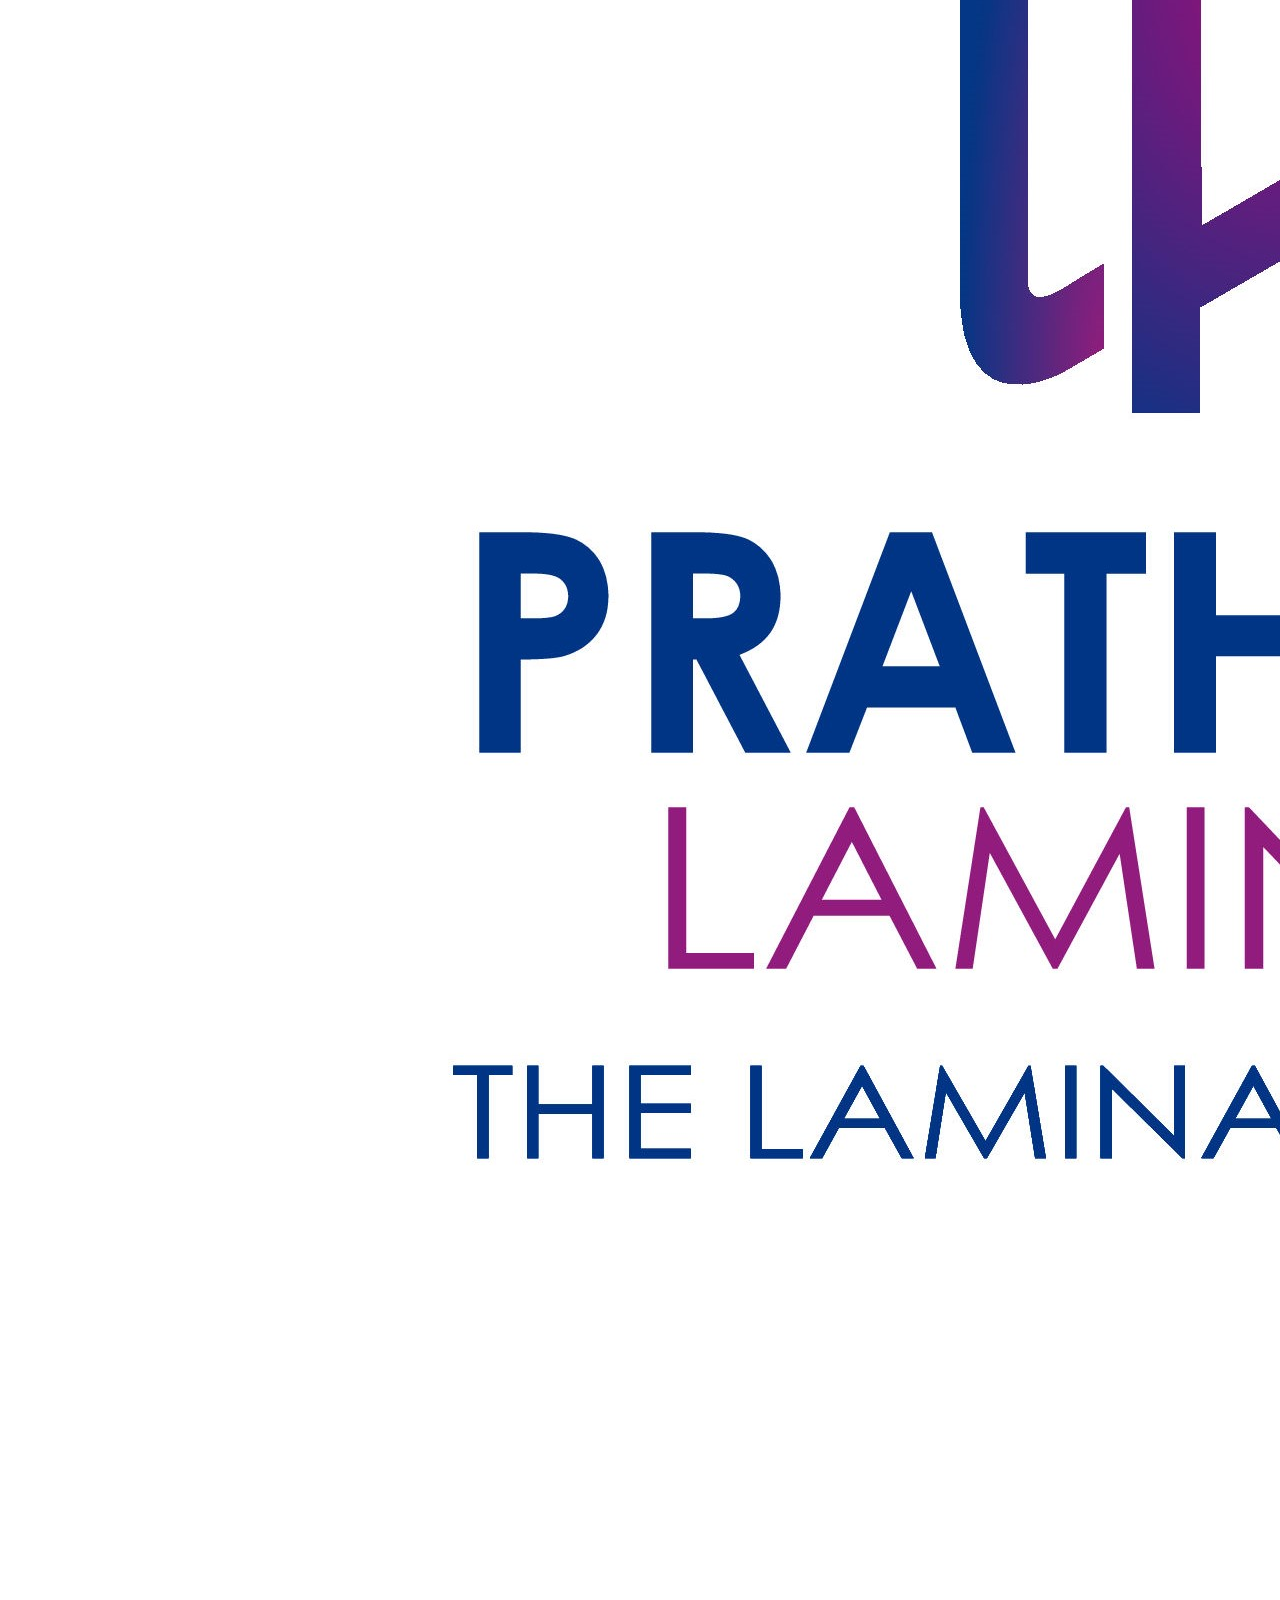
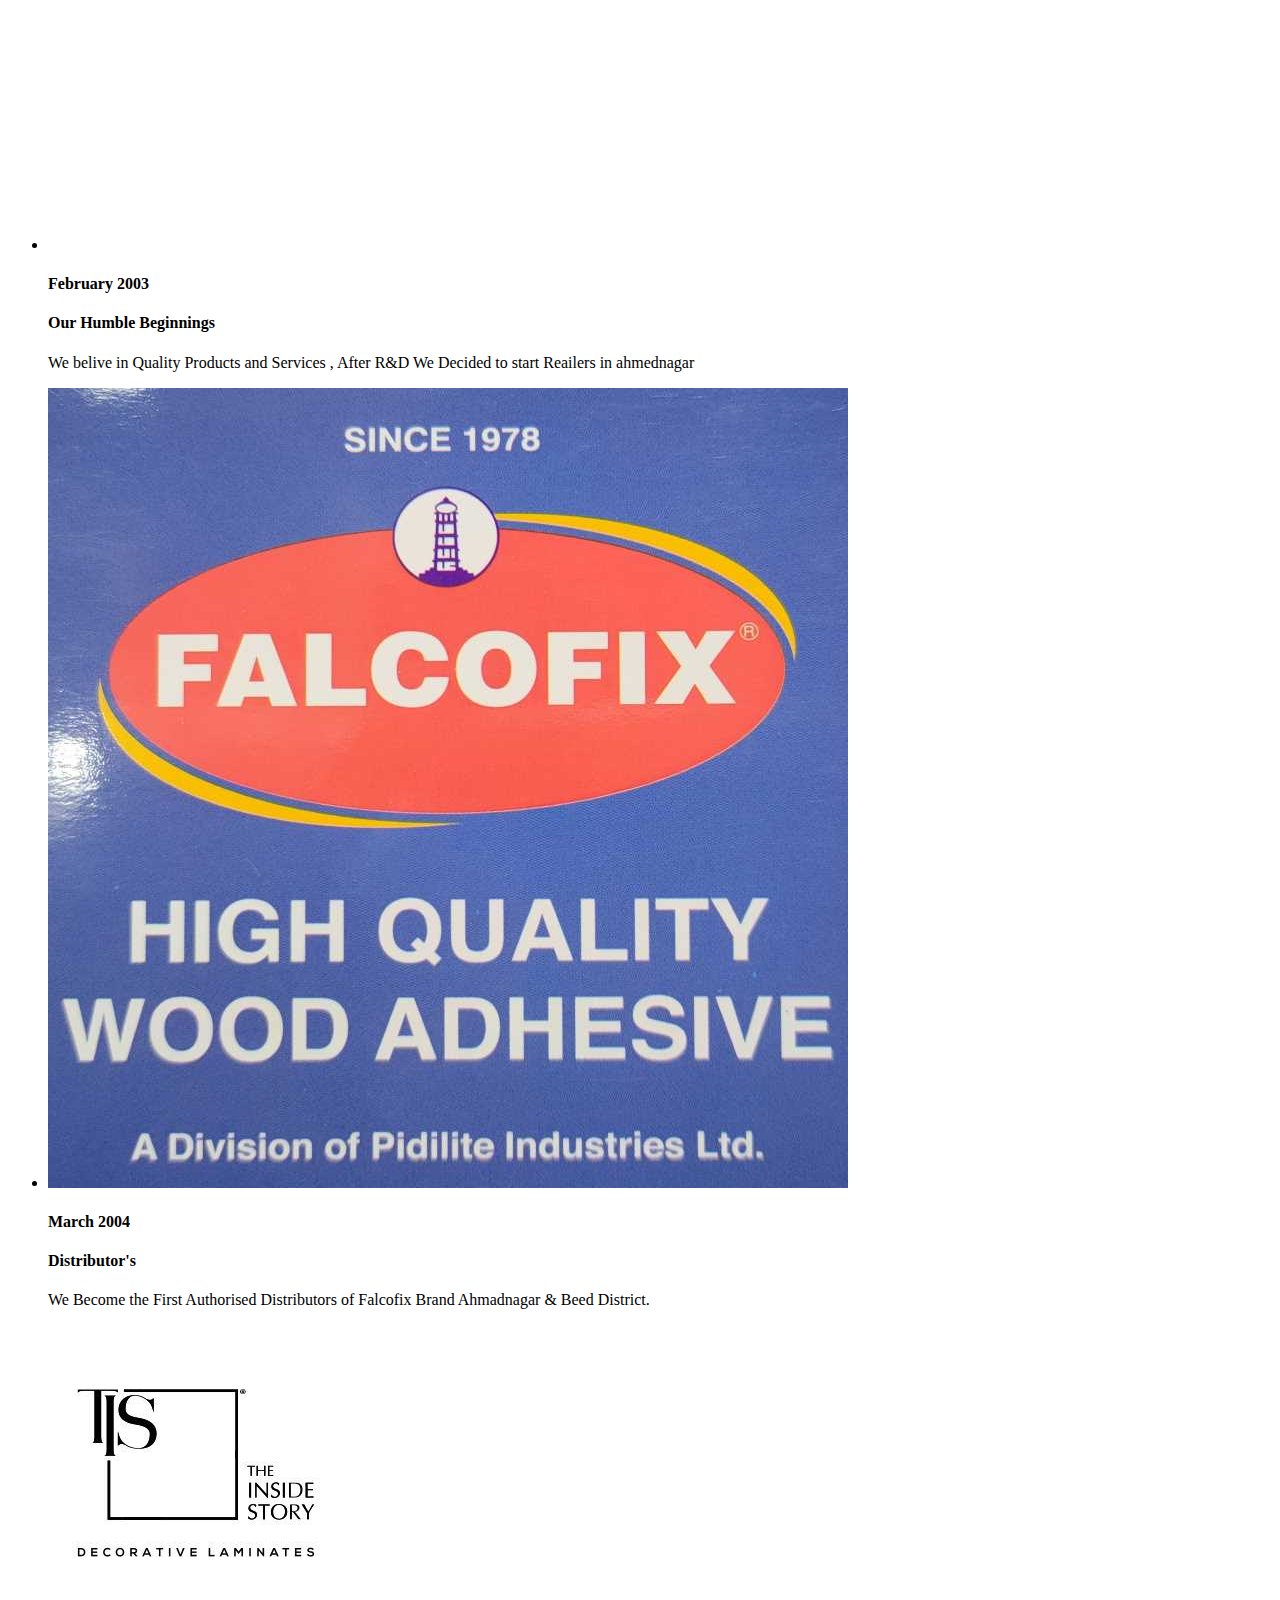
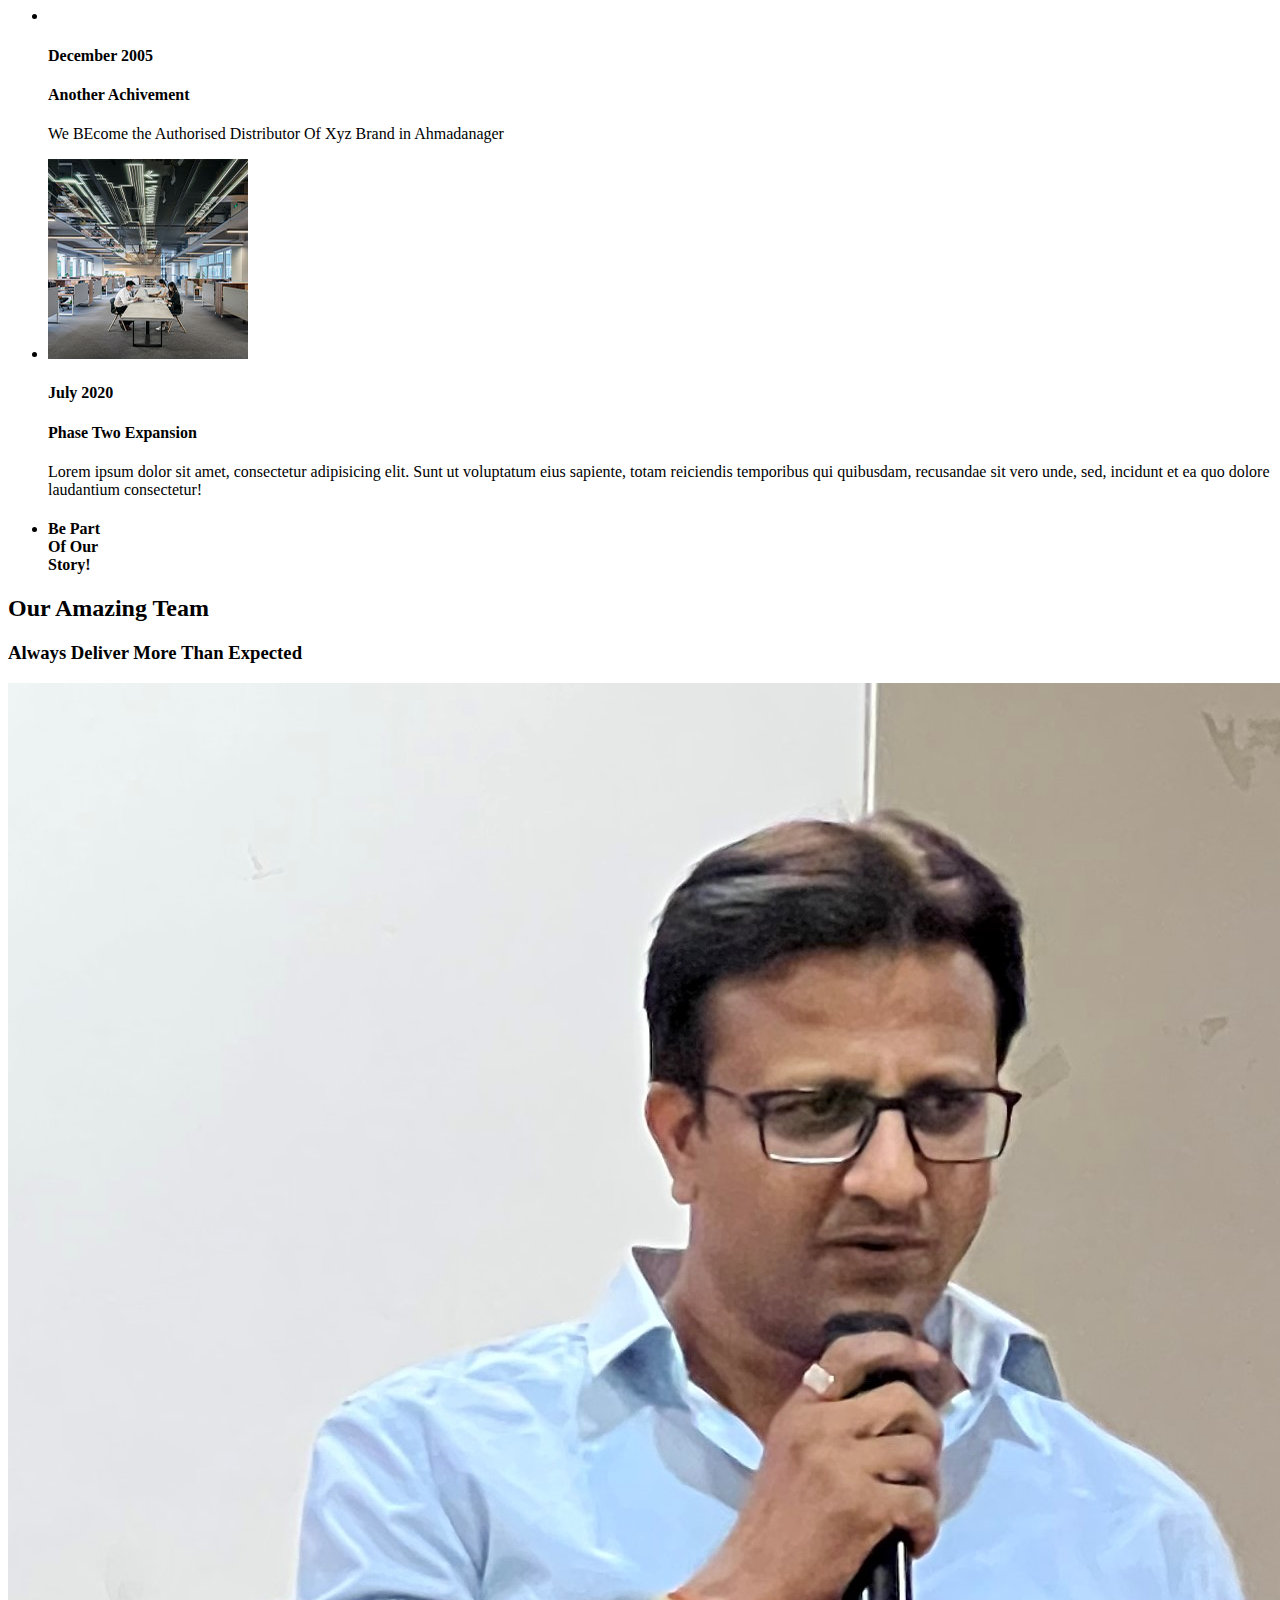
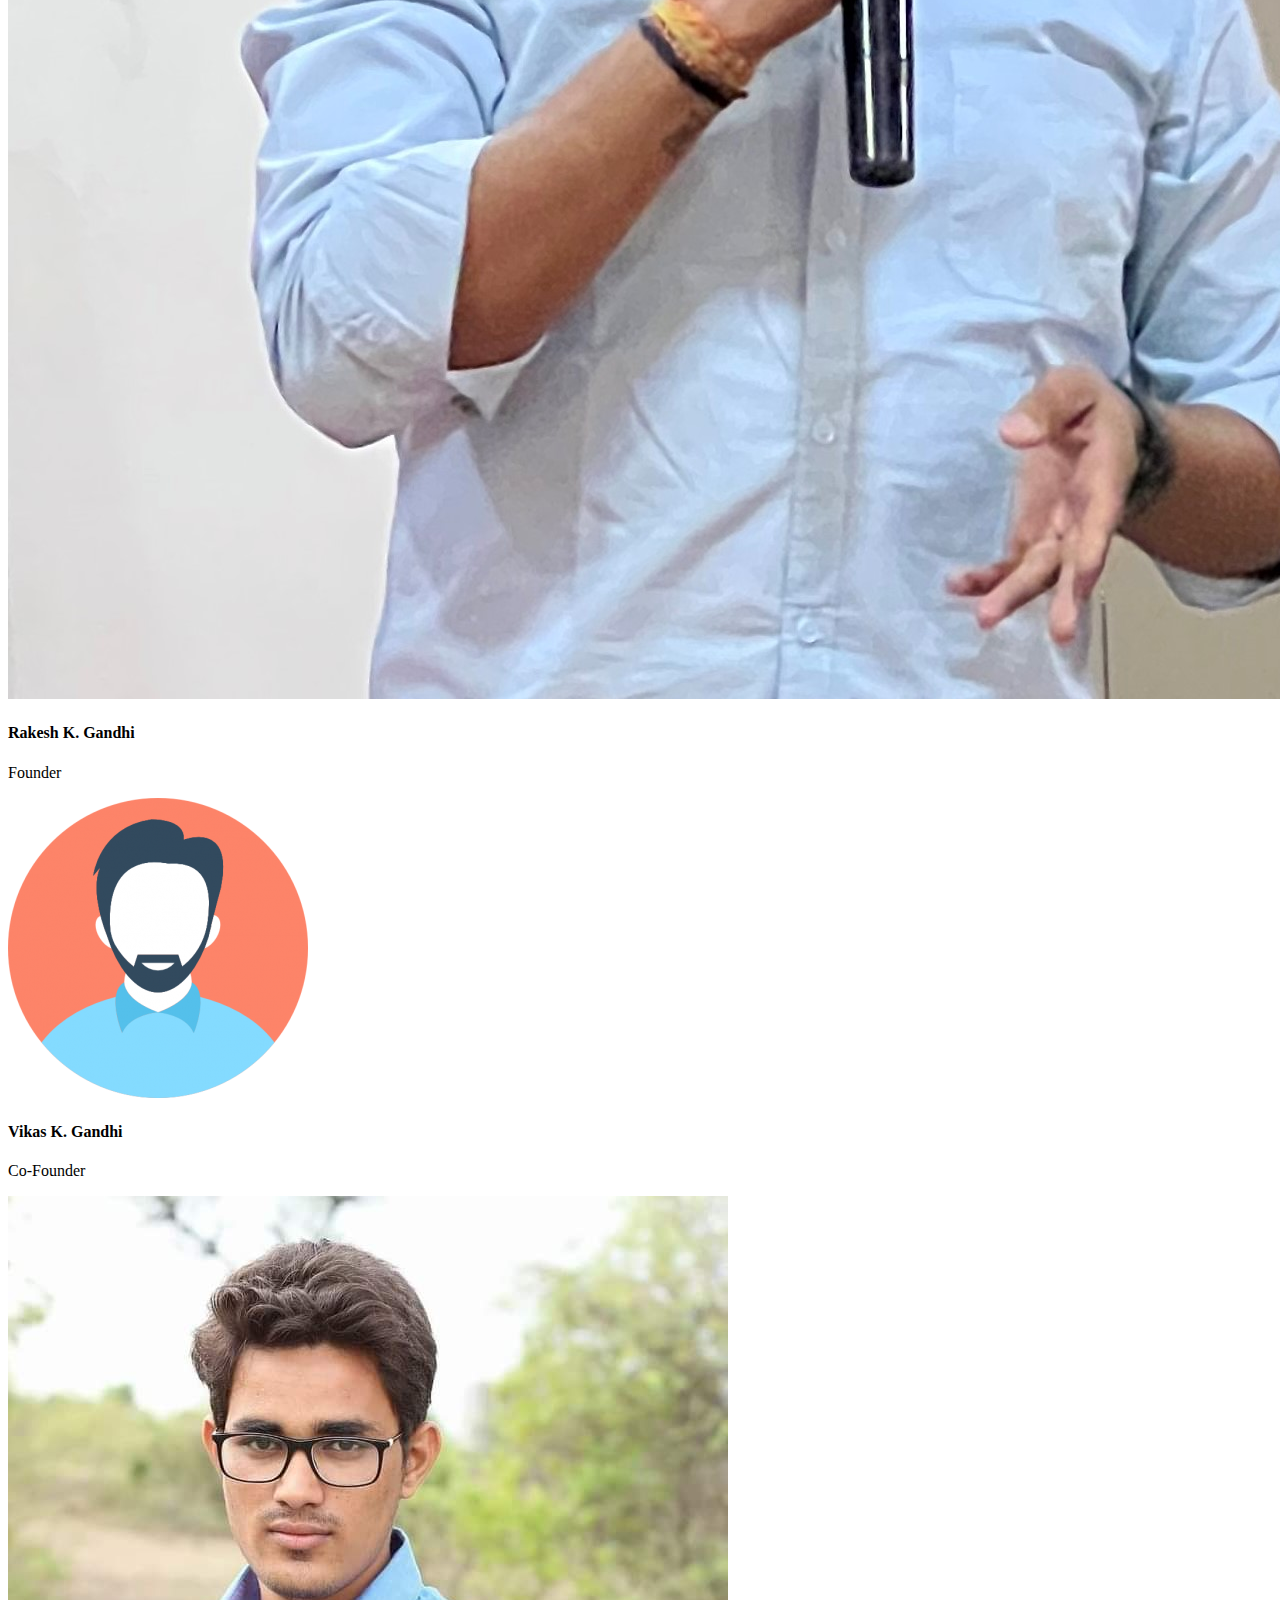
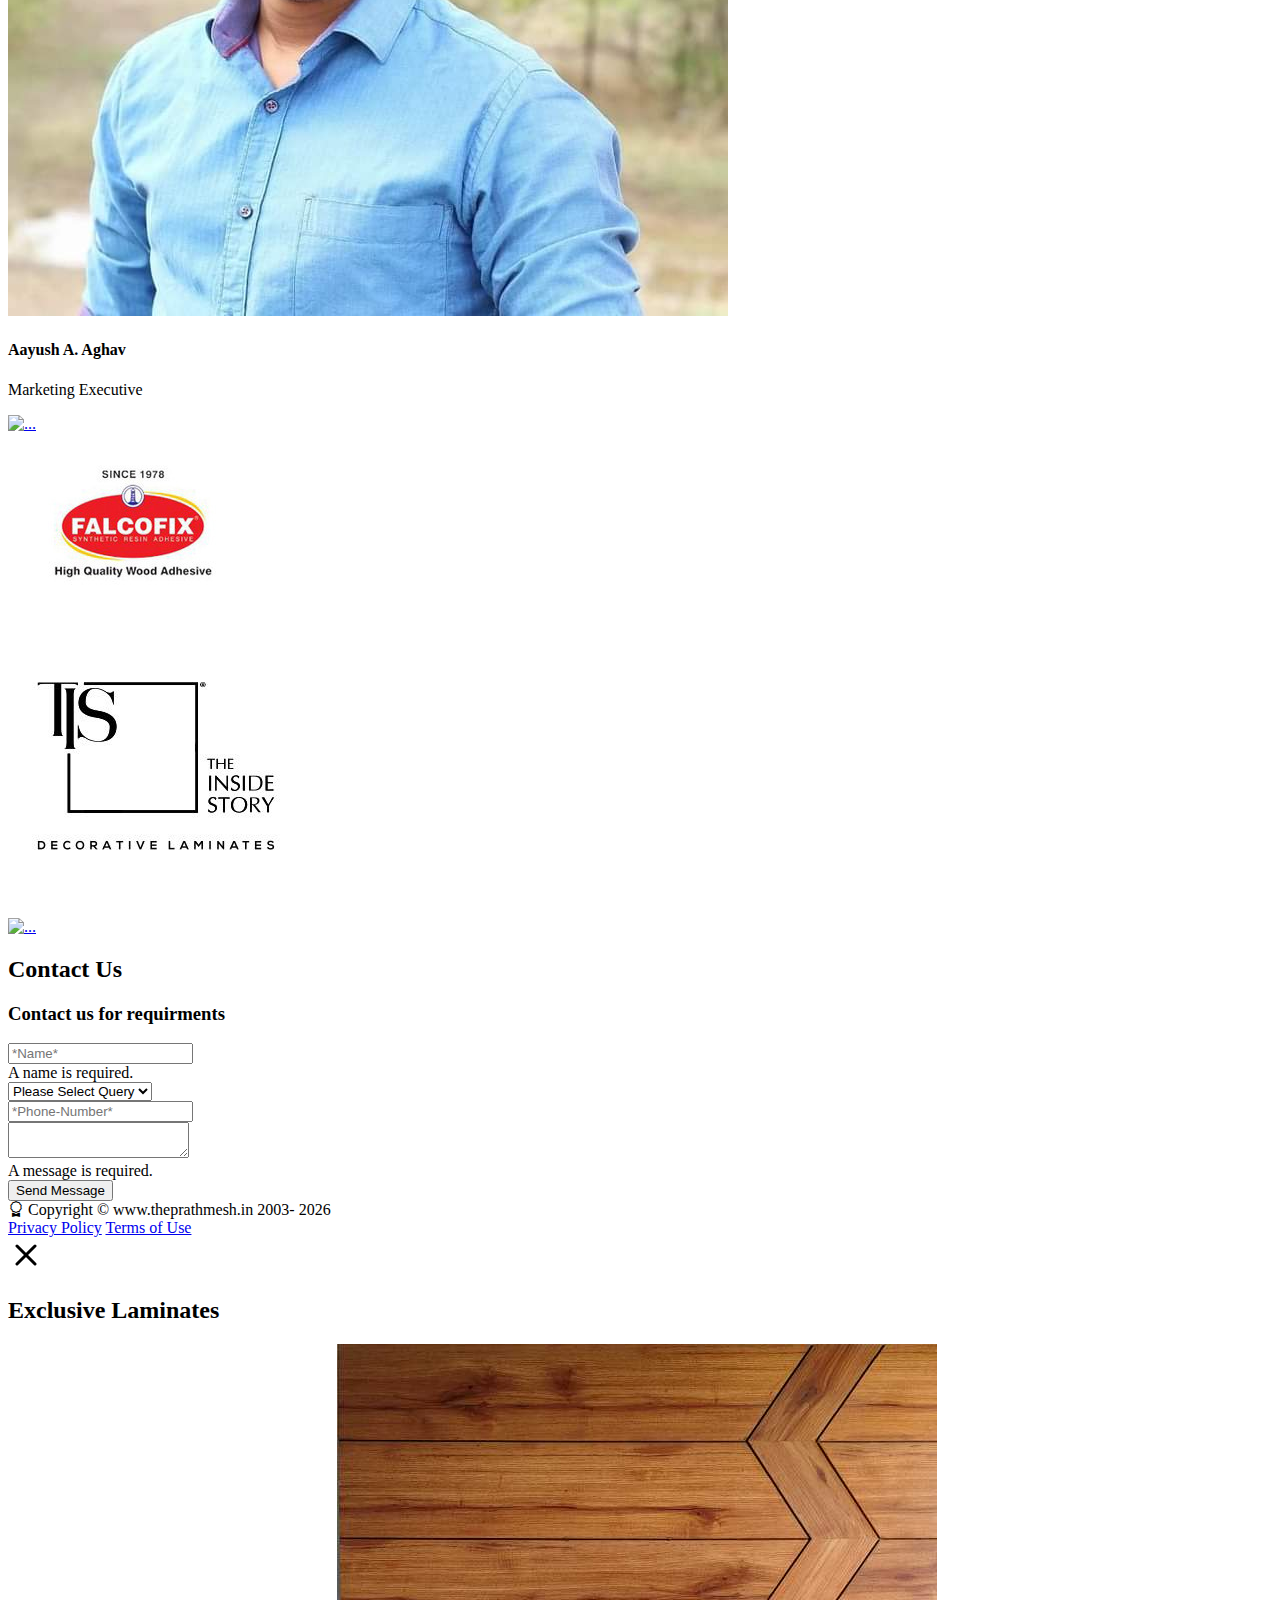
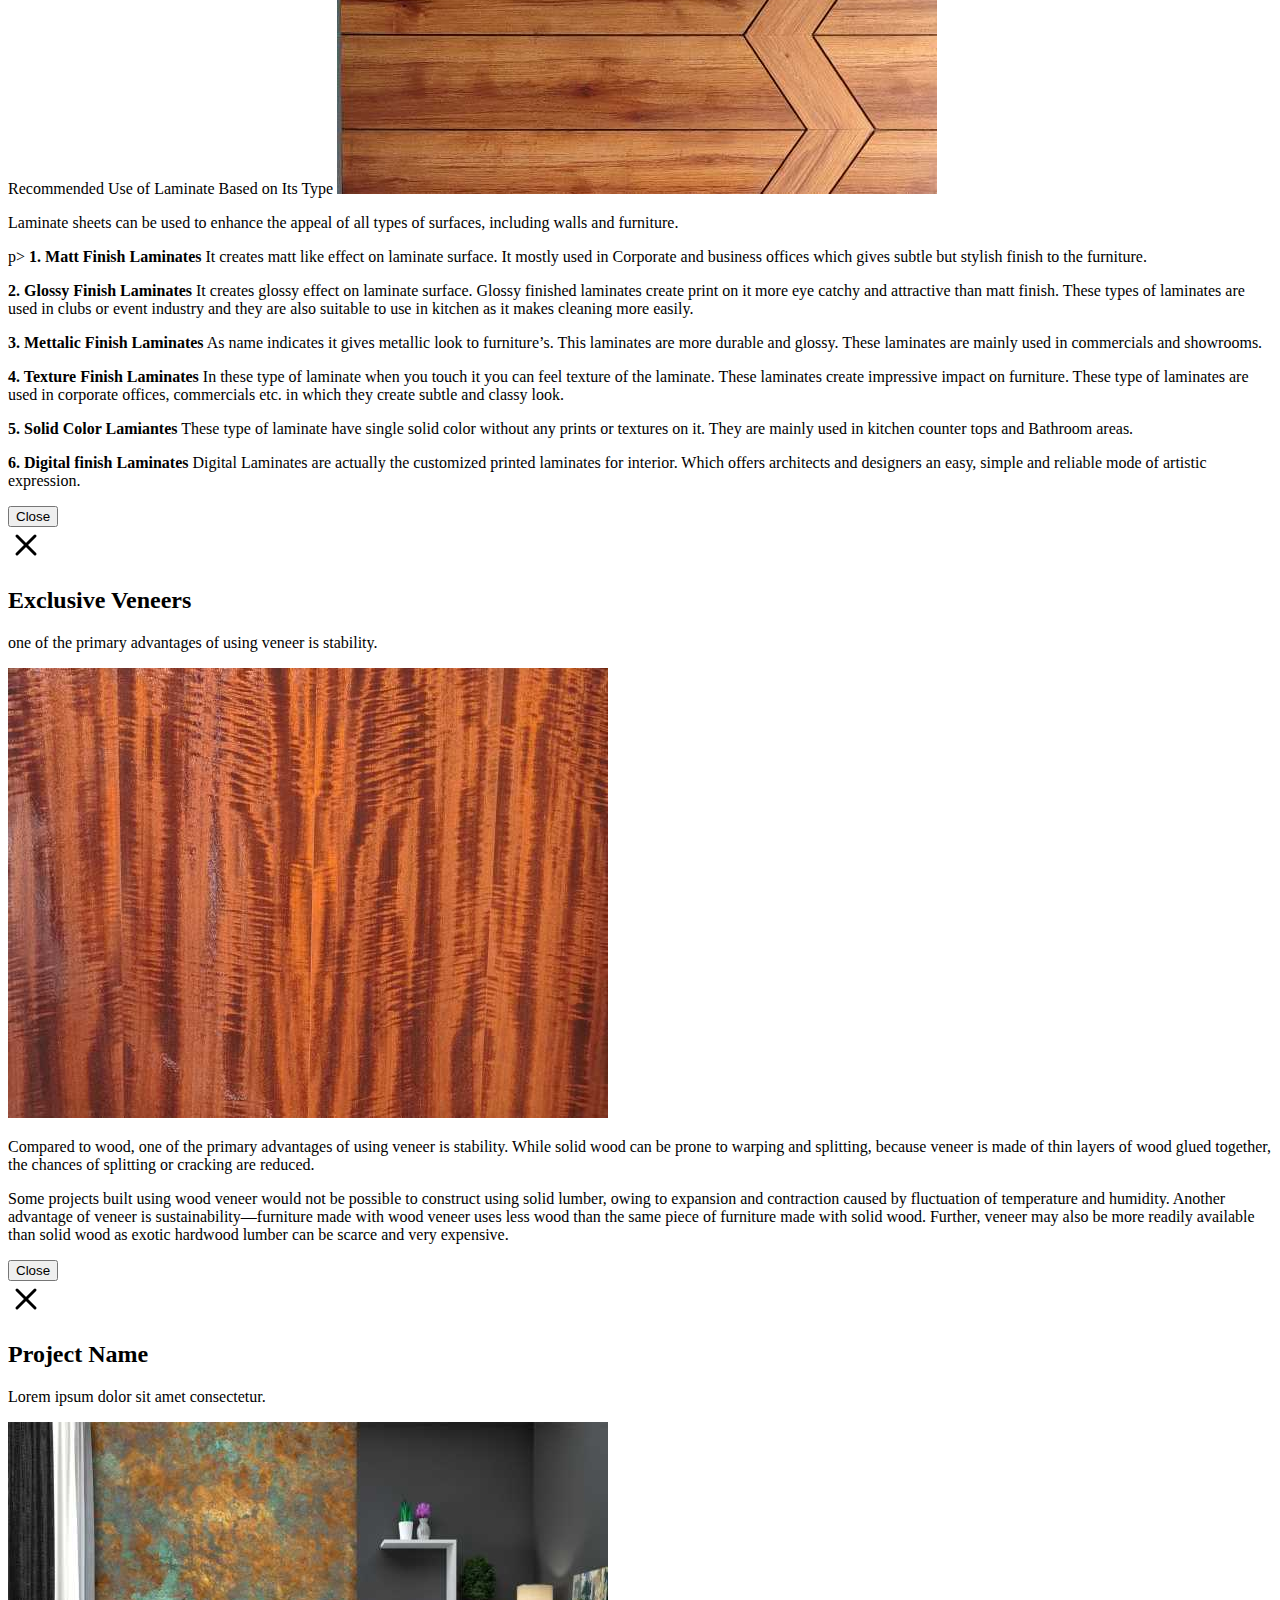
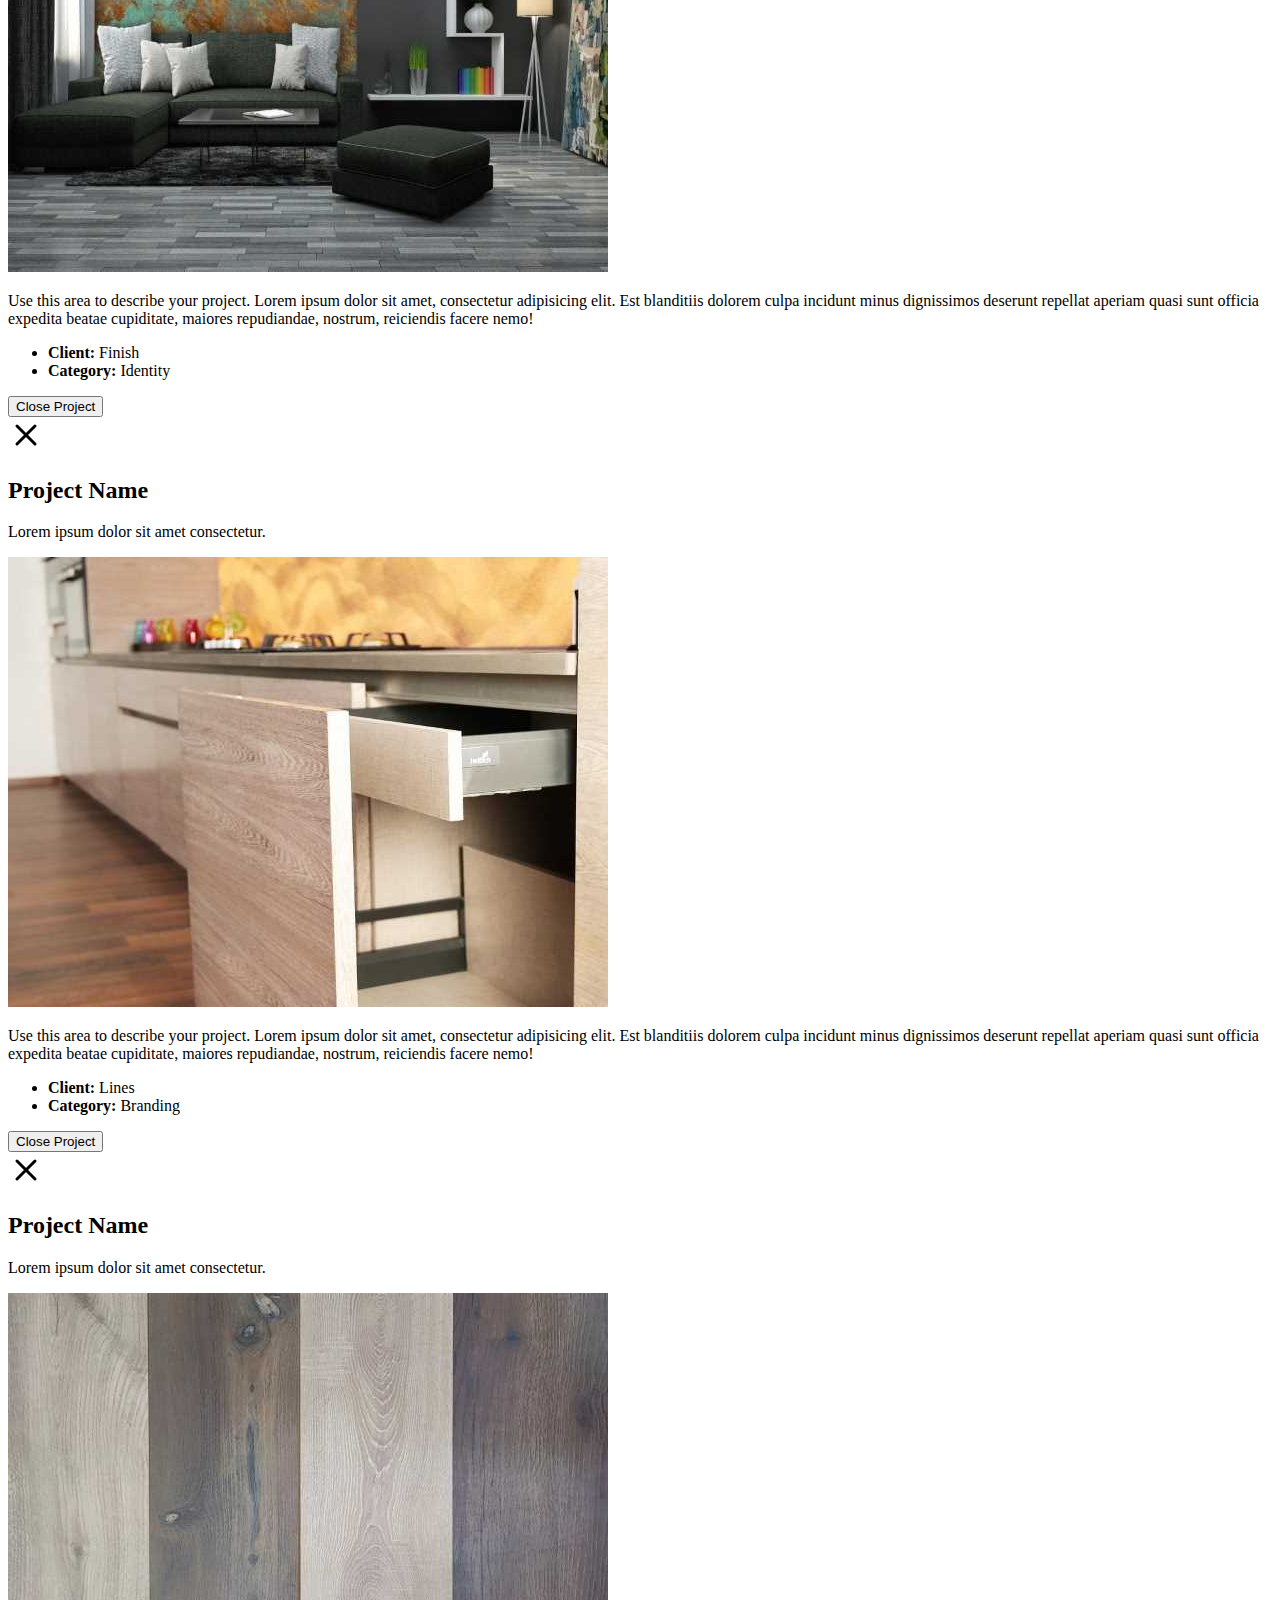
==== commit f3562846: "04082022" ====
--- a/index.html
+++ b/index.html
@@ -1,789 +1,767 @@
 <!DOCTYPE html>
 <html lang="en">
-
-<head>
-   <!-- Primary Meta Tags -->
-   <title>Prathmesh Laminates - The Laminates Gallery - Ahmednagar</title>
-   <meta name="title" content="Prathmesh Laminates - The Laminates Gallery - Ahmednagar">
-   <meta name="description"
-      content="Prathmesh Laminates Ahmadnagar, Offers Best Quality Exclusive Laminates , Exclusive Veneers , Wooden Floorings, Adhesive, Kichen Trolleys, Wallpapers, Highliters and much more...">
-   <meta name="keywords"
-      content="laminates , sunmica, wooden,wooden flooring, adhesive, falcofix, fevicol, sunmica colours, charcoal sheets, Highliters, Wallpapers, interior , design, ahmadnagar, kichen trolly , kichen trolleys, Greenlam , Pidilite">
-   <meta name="robots" content="index, follow">
-   <meta charset="utf-8" />
-   <meta name="viewport" content="width=device-width, initial-scale=1, shrink-to-fit=no" />
-   <meta http-equiv="Content-Type" content="text/html; charset=utf-8">
-   <meta name="language" content="English">
-   <meta name="author" content="Rakesh K. Gandhi">
-   <!-- Open Graph / Facebook -->
-   <meta property="og:type" content="website">
-   <meta property="og:url" content="https://theprathmesh.in/">
-   <meta property="og:title" content="Prathmesh Laminates - The Laminates Gallery - Ahmednagar">
-   <meta property="og:description"
-      content="Prathmesh Laminates Ahmadnagar, Offers Best Quality Exclusive Laminates ,Acrylic Laminates, Exclusive Veneers , Wooden Floorings,Charcoal Sheets, Adhesive, Kichen Trolleys, Wallpapers, Highliters, and much more...">
-   <meta property="og:image" content="https://theprathmesh.in/seo/theprathmesh_notoptimised.jpg">
-   <!-- Twitter -->
-   <meta property="twitter:card" content="summary_large_image">
-   <meta property="twitter:url" content="https://theprathmesh.in/">
-   <meta property="twitter:title" content="Prathmesh Laminates - The Laminates Gallery - Ahmednagar">
-   <meta property="twitter:description"
-      content="Prathmesh Laminates Ahmadnagar, Offers Best Quality Exclusive Laminates ,Acrylic Laminates, Exclusive Veneers , Wooden Floorings,Charcoal Sheets, Adhesive, Kichen Trolleys, Wallpapers, Highliters, and much more...">
-   <meta property="twitter:image" content="https://theprathmesh.in/seo/theprathmesh_notoptimised.jpg">
-   <!-- Meta Tags Ends -->
-   <!--Exclusive Range of Luxurious Laminates , Veneers , Kichen Trolleys , Wallpapers , Highliters , Wooden Flooring , charcoal sheets , acrylic laminates.-->
-   <!-- Favicon-->
-   <link rel="icon" type="image/x-icon" href="assets/favicon.svg" />
-   <!-- Google fonts-->
-   <link href="https://fonts.googleapis.com/css?family=Montserrat:400,700" rel="stylesheet" type="text/css" />
-   <link href="https://fonts.googleapis.com/css?family=Roboto+Slab:400,100,300,700" rel="stylesheet" type="text/css" />
-   <link rel="stylesheet" href="https://cdn.jsdelivr.net/npm/bootstrap-icons@1.3.0/font/bootstrap-icons.css">   <link href="https://theprathmesh.in/css/styles.css" rel="stylesheet" />
-   <link href="https://theprathmesh.in/css/pl.css" rel="stylesheet" />
-   <!-- Font Awesome icons (free version)-->
-   <script src="https://use.fontawesome.com/releases/v6.1.0/js/all.js" crossorigin="anonymous"></script>
-   <!-- form js-->
-   <script src="https://cdnjs.cloudflare.com/ajax/libs/jquery/3.6.0/jquery.min.js"
-      integrity="sha512-894YE6QWD5I59HgZOGReFYm4dnWc1Qt5NtvYSaNcOP+u1T9qYdvdihz0PPSiiqn/+/3e7Jo4EaG7TubfWGUrMQ=="
-      crossorigin="anonymous" referrerpolicy="no-referrer"></script>
-   <script src="https://cdnjs.cloudflare.com/ajax/libs/jquery-validate/1.19.5/jquery.validate.min.js"
-      integrity="sha512-rstIgDs0xPgmG6RX1Aba4KV5cWJbAMcvRCVmglpam9SoHZiUCyQVDdH2LPlxoHtrv17XWblE/V/PP+Tr04hbtA=="
-      crossorigin="anonymous" referrerpolicy="no-referrer"></script>
-   <script src="wf.js"></script>
-   <!-- Bootstrap core JS-->
-   <script src="https://cdn.jsdelivr.net/npm/bootstrap@5.1.3/dist/js/bootstrap.bundle.min.js"></script>
-   <!-- Core theme JS-->
-   <script src="js/scripts.js"></script>
-</head>
-
-<body id="page-top">
-   <!-- Navigation-->
-   <nav class="navbar navbar-expand-lg navbar navbar-dark bg-dark fixed-top" id="mainNav">
-      <div class="container">
-         <a class="navbar-brand" href="https://www.theprathmesh.in"><img class="rot" src="assets/img/logo_white.svg"
-               alt="Theprathmesh.in" /></a>
-         <button class="navbar-toggler" type="button" data-bs-toggle="collapse" data-bs-target="#navbarResponsive"
-            aria-controls="navbarResponsive" aria-expanded="false" aria-label="Toggle navigation">
-            Menu
-            <i class="fas fa-bars ms-1"></i>
-         </button>
-         <div class="collapse navbar-collapse" id="navbarResponsive">
-            <ul class="navbar-nav text-uppercase ms-auto py-4 py-lg-0">
-               <li class="nav-item"><a class="nav-link" href="#exclusive">Exclusive</a></li>
-               <li class="nav-item"><a class="nav-link" href="#portfolio">Products</a></li>
-               <li class="nav-item"><a class="nav-link" href="#about">About</a></li>
-               <li class="nav-item"><a class="nav-link" href="#team">Team</a></li>
-               <li class="nav-item"><a class="nav-link" href="#contact">Contact</a></li>
-            </ul>
-         </div>
-      </div>
-   </nav>
-   <!-- Masthead-->
-   <header class="masthead">
-      <div class="container">
-         <div class="masthead-subheading">The Laminate Gallery</div>
-         <div class="masthead-heading text-uppercase"><span class="H1PL" style="color:#800080;">Prathmesh Laminates</span>
-         </div>
-         <h1 class="typewrite" style="font-family: 'Edu TAS Beginner', cursive;" data-period="3000"
-            data-type='[ "Laminates", "Veneers", "Kichen Trollys", "Highliters" ,"Wallpapers","Luvers","Wooden Floorings"]'>
-         </h1>
-      </div>
-   </header>
-   <!-- Services-->
-   <section class="page-section" id="exclusive">
-      <div class="container">
-         <div class="text-center">
-            <h2 class="section-heading text-uppercase">Exclusive Interior Design Material</h2>
-            <h3 class="section-subheading text-muted">Exclusive Products </h3>
-         </div>
-         <div class="row text-center">
-            <div class="col-md-4">
-               <span class="fa-stack fa-4x">
-                  <i class="fas fa-circle fa-stack-2x text-primary"></i>
-                  <i class="fas fa-brands fa-solid fa-1 fa-stack-1x fa-inverse"></i>
-               </span>
-               <h4 class="my-3">Exclusive Laminates</h4>
-               <p class="text-muted">Matte laminate , Textured laminate , Glossy laminate , Metallic laminate , PVC
-                  laminate Sheet , Acrylic laminate Sheet , Color laminates.
-               </p>
-            </div>
-            <div class="col-md-4">
-               <span class="fa-stack fa-4x">
-                  <i class="fas fa-circle fa-stack-2x text-primary"></i>
-                  <i class="fas fa-brands fa-solid fa-2 fa-stack-1x fa-inverse"></i>
-               </span>
-               <h4 class="my-3">Exclusive Veneers</h4>
-               <p class="text-muted">Wood veneers always give a plush or classy look to your furniture. It adds quality
-                  to the finished product as well as increases the strength of the product. </p>
-            </div>
-            <div class="col-md-4">
-               <span class="fa-stack fa-4x">
-                  <i class="fas fa-circle fa-stack-2x text-primary"></i>
-                  <i class="fas fa-brands fa-solid fa-3 fa-stack-1x fa-inverse"></i>
-               </span>
-               <h4 class="my-3">Exclusive Highlighters</h4>
-               <p class="text-muted">Custome printed wallpapers, .</p>
-            </div>
-         </div>
-      </div>
-   </section>
-   <!-- Portfolio Grid-->
-   <!-- Portfolio Grid-->
-        <section class="page-section bg-light" id="portfolio">
-            <div class="container">
-                <div class="text-center">
-                    <h2 class="section-heading text-uppercase">Our Products</h2>
-                    <h3 class="section-subheading text-muted">We Offer Best Branded Products for custmer's Satisfaction.</h3>
-                </div>
-                <div class="row">
-                    <div class="col-lg-4 col-sm-6 mb-4">
-                        <!-- Portfolio item 1-->
-                        <div class="portfolio-item">
-                            <a class="portfolio-link" data-bs-toggle="modal" href="#portfolioModal1">
-                                <div class="portfolio-hover">
-                                    <div class="portfolio-hover-content"><i class="fas fa-plus fa-3x"></i></div>
-                                </div>
-                                <img class="img-fluid" src="assets/img/portfolio/lam.jpg" alt="..." />
-                            </a>
-                            <div class="portfolio-caption">
-                                <div class="portfolio-caption-heading">Laminates</div>
-                                <div class="portfolio-caption-subheading text-muted">Best For Furnichure</div>
-                            </div>
-                        </div>
-                    </div>
-                    <div class="col-lg-4 col-sm-6 mb-4">
-                        <!-- Portfolio item 2-->
-                        <div class="portfolio-item">
-                            <a class="portfolio-link" data-bs-toggle="modal" href="#portfolioModal2">
-                                <div class="portfolio-hover">
-                                    <div class="portfolio-hover-content"><i class="fas fa-plus fa-3x"></i></div>
-                                </div>
-                                <img class="img-fluid" src="assets/img/portfolio/ven.jpg" alt="..." />
-                            </a>
-                            <div class="portfolio-caption">
-                                <div class="portfolio-caption-heading">Veneers</div>
-                                <div class="portfolio-caption-subheading text-muted">Recomended for Doors</div>
-                            </div>
-                        </div>
-                    </div>
-                    <div class="col-lg-4 col-sm-6 mb-4">
-                        <!-- Portfolio item 3-->
-                        <div class="portfolio-item">
-                            <a class="portfolio-link" data-bs-toggle="modal" href="#portfolioModal3">
-                                <div class="portfolio-hover">
-                                    <div class="portfolio-hover-content"><i class="fas fa-plus fa-3x"></i></div>
-                                </div>
-                                <img class="img-fluid" src="assets/img/portfolio/hig.jpg" alt="..." />
-                            </a>
-                            <div class="portfolio-caption">
-                                <div class="portfolio-caption-heading">Highlighters</div>
-                                <div class="portfolio-caption-subheading text-muted">Bedback , Halls , TV Units.</div>
-                            </div>
-                        </div>
-                    </div>
-                    <div class="col-lg-4 col-sm-6 mb-4 mb-lg-0">
-                        <!-- Portfolio item 4-->
-                        <div class="portfolio-item">
-                            <a class="portfolio-link" data-bs-toggle="modal" href="#portfolioModal4">
-                                <div class="portfolio-hover">
-                                    <div class="portfolio-hover-content"><i class="fas fa-plus fa-3x"></i></div>
-                                </div>
-                                <img class="img-fluid" src="assets/img/portfolio/kic.jpg" alt="..." />
-                            </a>
-                            <div class="portfolio-caption">
-                                <div class="portfolio-caption-heading">Kichen Trolleys</div>
-                                <div class="portfolio-caption-subheading text-muted">Best for Modular Kichens.</div>
-                            </div>
-                        </div>
-                    </div>
-                    <div class="col-lg-4 col-sm-6 mb-4 mb-sm-0">
-                        <!-- Portfolio item 5-->
-                        <div class="portfolio-item">
-                            <a class="portfolio-link" data-bs-toggle="modal" href="#portfolioModal5">
-                                <div class="portfolio-hover">
-                                    <div class="portfolio-hover-content"><i class="fas fa-plus fa-3x"></i></div>
-                                </div>
-                                <img class="img-fluid" src="assets/img/portfolio/woo.jpg" alt="..." />
-                            </a>
-                            <div class="portfolio-caption">
-                                <div class="portfolio-caption-heading">Wooden Flooring</div>
-                                <div class="portfolio-caption-subheading text-muted">Insted of tile's</div>
-                            </div>
-                        </div>
-                    </div>
-                    <div class="col-lg-4 col-sm-6">
-                        <!-- Portfolio item 6-->
-                        <div class="portfolio-item">
-                            <a class="portfolio-link" data-bs-toggle="modal" href="#portfolioModal6">
-                                <div class="portfolio-hover">
-                                    <div class="portfolio-hover-content"><i class="fas fa-plus fa-3x"></i></div>
-                                </div>
-                                <img class="img-fluid" src="assets/img/portfolio/fal.jpg" alt="..." />
-                            </a>
-                            <div class="portfolio-caption">
-                                <div class="portfolio-caption-heading">Adhesive</div>
-                                <div class="portfolio-caption-subheading text-muted">D3 Certified ® Adhesives</div>
-                            </div>
-                        </div>
-                    </div>
-                </div>
-            </div>
-        </section>
-   <!-- About-->
-   <section class="page-section" id="about">
-      <div class="container">
-         <div class="text-center">
-            <h2 class="section-heading text-uppercase">About Prathmesh Laminates</h2>
-            <h3 class="section-subheading text-muted">Trusted By Customers Interior Designers/Architects &
-               Developers/Builders Since 2003</h3>
-         </div>
-         <ul class="timeline">
-            <li>
-               <div class="timeline-image"><img class="rounded-circle img-fluid" src="assets/img/about/1.jpg"
-                     alt="..." /></div>
-               <div class="timeline-panel">
-                  <div class="timeline-heading">
-                     <h4>February 2003</h4>
-                     <h4 class="subheading">Our Humble Beginnings</h4>
+  <head>
+    <!-- Primary Meta Tags -->
+    <title>Prathmesh Laminates - The Laminates Gallery - Ahmednagar </title>
+    <meta name="title" content="Prathmesh Laminates - The Laminates Gallery - Ahmednagar">
+    <meta name="description" content="Prathmesh Laminates Ahmadnagar, Offers Best Quality Exclusive Laminates , Exclusive Veneers , Wooden Floorings, Adhesive, Kichen Trolleys, Wallpapers, Highliters and much more...">
+    <meta name="keywords" content="laminates , sunmica, wooden,wooden flooring, adhesive, falcofix, fevicol, sunmica colours, charcoal sheets, Highliters, Wallpapers, interior , design, ahmadnagar, kichen trolly , kichen trolleys, Greenlam , Pidilite">
+    <meta name="robots" content="index, follow">
+    <meta charset="utf-8" />
+    <meta name="viewport" content="width=device-width, initial-scale=1, shrink-to-fit=no" />
+    <meta http-equiv="Content-Type" content="text/html; charset=utf-8">
+    <meta name="language" content="English">
+    <meta name="author" content="Rakesh K. Gandhi">
+    <!-- Open Graph / Facebook -->
+    <meta property="og:type" content="website">
+    <meta property="og:url" content="https://theprathmesh.in/">
+    <meta property="og:title" content="Prathmesh Laminates - The Laminates Gallery - Ahmednagar">
+    <meta property="og:description" content="Prathmesh Laminates Ahmadnagar, Offers Best Quality Exclusive Laminates ,Acrylic Laminates, Exclusive Veneers , Wooden Floorings,Charcoal Sheets, Adhesive, Kichen Trolleys, Wallpapers, Highliters, and much more...">
+    <meta property="og:image" content="https://theprathmesh.in/seo/theprathmesh_notoptimised.jpg">
+    <!-- Twitter -->
+    <meta property="twitter:card" content="summary_large_image">
+    <meta property="twitter:url" content="https://theprathmesh.in/">
+    <meta property="twitter:title" content="Prathmesh Laminates - The Laminates Gallery - Ahmednagar">
+    <meta property="twitter:description" content="Prathmesh Laminates Ahmadnagar, Offers Best Quality Exclusive Laminates ,Acrylic Laminates, Exclusive Veneers , Wooden Floorings,Charcoal Sheets, Adhesive, Kichen Trolleys, Wallpapers, Highliters, and much more...">
+    <meta property="twitter:image" content="https://theprathmesh.in/seo/theprathmesh_notoptimised.jpg">
+    <!-- Meta Tags Ends -->
+    <!--Exclusive Range of Luxurious Laminates , Veneers , Kichen Trolleys , Wallpapers , Highliters , Wooden Flooring , charcoal sheets , acrylic laminates.-->
+    <!-- Favicon-->
+    <link rel="icon" type="image/x-icon" href="assets/favicon.svg" />
+    <!-- Google fonts-->
+    <link href="https://fonts.googleapis.com/css?family=Montserrat:400,700" rel="stylesheet" type="text/css" />
+    <link href="https://fonts.googleapis.com/css?family=Roboto+Slab:400,100,300,700" rel="stylesheet" type="text/css" />
+    <link rel="stylesheet" href="https://cdn.jsdelivr.net/npm/bootstrap-icons@1.3.0/font/bootstrap-icons.css">
+    <link href="https://theprathmesh.in/css/styles.css" rel="stylesheet" />
+    <link href="https://theprathmesh.in/css/pl.css" rel="stylesheet" />
+    <!-- Font Awesome icons (free version)-->
+    <script src="https://use.fontawesome.com/releases/v6.1.0/js/all.js" crossorigin="anonymous"></script>
+    <!-- form js-->
+    <script src="https://cdnjs.cloudflare.com/ajax/libs/jquery/3.6.0/jquery.min.js" integrity="sha512-894YE6QWD5I59HgZOGReFYm4dnWc1Qt5NtvYSaNcOP+u1T9qYdvdihz0PPSiiqn/+/3e7Jo4EaG7TubfWGUrMQ==" crossorigin="anonymous" referrerpolicy="no-referrer"></script>
+    <script src="https://cdnjs.cloudflare.com/ajax/libs/jquery-validate/1.19.5/jquery.validate.min.js" integrity="sha512-rstIgDs0xPgmG6RX1Aba4KV5cWJbAMcvRCVmglpam9SoHZiUCyQVDdH2LPlxoHtrv17XWblE/V/PP+Tr04hbtA==" crossorigin="anonymous" referrerpolicy="no-referrer"></script>
+    <script src="wf.js"></script>
+    <!-- Bootstrap core JS-->
+    <script src="https://cdn.jsdelivr.net/npm/bootstrap@5.1.3/dist/js/bootstrap.bundle.min.js"></script>
+    <!-- Core theme JS-->
+    <script src="js/scripts.js"></script>
+  </head>
+  <body id="page-top">
+    <!-- Navigation-->
+    <nav class="navbar navbar-expand-lg navbar navbar-dark bg-dark fixed-top" id="mainNav">
+      <div class="container">
+        <a class="navbar-brand" href="https://www.theprathmesh.in">
+          <img class="rot" src="assets/img/logo_white.svg" alt="Theprathmesh.in" />
+        </a>
+        <button class="navbar-toggler" type="button" data-bs-toggle="collapse" data-bs-target="#navbarResponsive" aria-controls="navbarResponsive" aria-expanded="false" aria-label="Toggle navigation"> Menu <i class="fas fa-bars ms-1"></i>
+        </button>
+        <div class="collapse navbar-collapse" id="navbarResponsive">
+          <ul class="navbar-nav text-uppercase ms-auto py-4 py-lg-0">
+            <li class="nav-item">
+              <a class="nav-link" href="#exclusive">Exclusive</a>
+            </li>
+            <li class="nav-item">
+              <a class="nav-link" href="#portfolio">Products</a>
+            </li>
+            <li class="nav-item">
+              <a class="nav-link" href="#about">About</a>
+            </li>
+            <li class="nav-item">
+              <a class="nav-link" href="#team">Team</a>
+            </li>
+            <li class="nav-item">
+              <a class="nav-link" href="#contact">Contact</a>
+            </li>
+          </ul>
+        </div>
+      </div>
+    </nav>
+    <!-- Masthead-->
+    <header class="masthead">
+      <div class="container">
+        <div class="masthead-subheading">The Laminate Gallery </div>
+        <div class="masthead-heading text-uppercase">
+          <span class="H1PL" style="color:#800080;">Prathmesh Laminates </span>
+        </div>
+        <h1 class="typewrite" style="font-family: 'Edu TAS Beginner', cursive;" data-period="3000" data-type='[ "Laminates", "Veneers", "Kichen Trollys", "Highliters" ,"Wallpapers","Louvers","Wooden Floorings"]'></h1>
+      </div>
+    </header>
+    <!-- Services-->
+    <section class="page-section" id="exclusive">
+      <div class="container">
+        <div class="text-center">
+          <h2 class="section-heading text-uppercase">Exclusive Interior Design Material</h2>
+          <h3 class="section-subheading text-muted">Exclusive Products </h3>
+        </div>
+        <div class="row text-center">
+          <div class="col-md-4">
+            <span class="fa-stack fa-4x">
+              <i class="fas fa-circle fa-stack-2x text-primary"></i>
+              <i class="fas fa-brands fa-solid fa-1 fa-stack-1x fa-inverse"></i>
+            </span>
+            <h4 class="my-3">Exclusive Laminates</h4>
+            <p class="text-muted">Matte laminate , Textured laminate , Glossy laminate , Metallic laminate , PVC laminate Sheet , Acrylic laminate Sheet , Color laminates. </p>
+          </div>
+          <div class="col-md-4">
+            <span class="fa-stack fa-4x">
+              <i class="fas fa-circle fa-stack-2x text-primary"></i>
+              <i class="fas fa-brands fa-solid fa-2 fa-stack-1x fa-inverse"></i>
+            </span>
+            <h4 class="my-3">Exclusive Veneers</h4>
+            <p class="text-muted">Wood veneers always give a plush or classy look to your furniture. It adds quality to the finished product as well as increases the strength of the product. </p>
+          </div>
+          <div class="col-md-4">
+            <span class="fa-stack fa-4x">
+              <i class="fas fa-circle fa-stack-2x text-primary"></i>
+              <i class="fas fa-brands fa-solid fa-3 fa-stack-1x fa-inverse"></i>
+            </span>
+            <h4 class="my-3">Exclusive Highlighters</h4>
+            <p class="text-muted">Custome printed wallpapers, Digital Highlighter Sheets, Louver Wall Panels, faustine sheets, Wallpapers.</p>
+          </div>
+        </div>
+      </div>
+    </section>
+    <!-- Portfolio Grid-->
+    <!-- Portfolio Grid-->
+    <section class="page-section bg-light" id="portfolio">
+      <div class="container">
+        <div class="text-center">
+          <h2 class="section-heading text-uppercase">Our Products</h2>
+          <h3 class="section-subheading text-muted">We Offer Best Branded Products for custmer's Satisfaction.</h3>
+        </div>
+        <div class="row">
+          <div class="col-lg-4 col-sm-6 mb-4">
+            <!-- Portfolio item 1-->
+            <div class="portfolio-item">
+              <a class="portfolio-link" data-bs-toggle="modal" href="#portfolioModal1">
+                <div class="portfolio-hover">
+                  <div class="portfolio-hover-content">
+                    <i class="fas fa-plus fa-3x"></i>
                   </div>
-                  <div class="timeline-body">
-                     <p class="text-muted">We belive in Quality Products and Services , After R&D We Decided to start
-                        Reailers in ahmednagar</p>
+                </div>
+                <img class="img-fluid" src="assets/img/portfolio/lam.jpg" alt="..." />
+              </a>
+              <div class="portfolio-caption">
+                <div class="portfolio-caption-heading">Laminates </div>
+                <div class="portfolio-caption-subheading text-muted">Exclusive Laminates For Your Beautiful Homes </div>
+              </div>
+            </div>
+          </div>
+          <div class="col-lg-4 col-sm-6 mb-4">
+            <!-- Portfolio item 2-->
+            <div class="portfolio-item">
+              <a class="portfolio-link" data-bs-toggle="modal" href="#portfolioModal2">
+                <div class="portfolio-hover">
+                  <div class="portfolio-hover-content">
+                    <i class="fas fa-plus fa-3x"></i>
                   </div>
-               </div>
-            </li>
-            <li class="timeline-inverted">
-               <div class="timeline-image"><img class="rounded-circle img-fluid" src="assets/img/about/2.jpg"
-                     alt="..." /></div>
-               <div class="timeline-panel">
-                  <div class="timeline-heading">
-                     <h4>March 2004</h4>
-                     <h4 class="subheading">Distributor's</h4>
+                </div>
+                <img class="img-fluid" src="assets/img/portfolio/ven.jpg" alt="..." />
+              </a>
+              <div class="portfolio-caption">
+                <div class="portfolio-caption-heading">Veneers </div>
+                <div class="portfolio-caption-subheading text-muted">Recomended for Royal Beauty. </div>
+              </div>
+            </div>
+          </div>
+          <div class="col-lg-4 col-sm-6 mb-4">
+            <!-- Portfolio item 3-->
+            <div class="portfolio-item">
+              <a class="portfolio-link" data-bs-toggle="modal" href="#portfolioModal3">
+                <div class="portfolio-hover">
+                  <div class="portfolio-hover-content">
+                    <i class="fas fa-plus fa-3x"></i>
                   </div>
-                  <div class="timeline-body">
-                     <p class="text-muted">We Become the First Authorised Distributors of Falcofix Brand Ahmadnagar &
-                        Beed District.</p>
+                </div>
+                <img class="img-fluid" src="assets/img/portfolio/hig.jpg" alt="..." />
+              </a>
+              <div class="portfolio-caption">
+                <div class="portfolio-caption-heading">Highlighters </div>
+                <div class="portfolio-caption-subheading text-muted">Recomended for </div>
+              </div>
+            </div>
+          </div>
+          <div class="col-lg-4 col-sm-6 mb-4 mb-lg-0">
+            <!-- Portfolio item 4-->
+            <div class="portfolio-item">
+              <a class="portfolio-link" data-bs-toggle="modal" href="#portfolioModal4">
+                <div class="portfolio-hover">
+                  <div class="portfolio-hover-content">
+                    <i class="fas fa-plus fa-3x"></i>
                   </div>
-               </div>
-            </li>
-            <li>
-               <div class="timeline-image"><img class="rounded-circle img-fluid" src="assets/img/about/3.jpg"
-                     alt="..." /></div>
-               <div class="timeline-panel">
-                  <div class="timeline-heading">
-                     <h4>December 2005</h4>
-                     <h4 class="subheading">Another Achivement</h4>
+                </div>
+                <img class="img-fluid" src="assets/img/portfolio/kic.jpg" alt="..." />
+              </a>
+              <div class="portfolio-caption">
+                <div class="portfolio-caption-heading">Kichen Trolleys </div>
+                <div class="portfolio-caption-subheading text-muted">Best for Modular kitchen's. </div>
+              </div>
+            </div>
+          </div>
+          <div class="col-lg-4 col-sm-6 mb-4 mb-sm-0">
+            <!-- Portfolio item 5-->
+            <div class="portfolio-item">
+              <a class="portfolio-link" data-bs-toggle="modal" href="#portfolioModal5">
+                <div class="portfolio-hover">
+                  <div class="portfolio-hover-content">
+                    <i class="fas fa-plus fa-3x"></i>
                   </div>
-                  <div class="timeline-body">
-                     <p class="text-muted">We BEcome the Authorised Distributor Of Xyz Brand in Ahmadanager </p>
+                </div>
+                <img class="img-fluid" src="assets/img/portfolio/woo.jpg" alt="..." />
+              </a>
+              <div class="portfolio-caption">
+                <div class="portfolio-caption-heading">Wooden Flooring </div>
+                <div class="portfolio-caption-subheading text-muted">Let your feet Feel the nature's touch </div>
+              </div>
+            </div>
+          </div>
+          <div class="col-lg-4 col-sm-6">
+            <!-- Portfolio item 6-->
+            <div class="portfolio-item">
+              <a class="portfolio-link" data-bs-toggle="modal" href="#portfolioModal6">
+                <div class="portfolio-hover">
+                  <div class="portfolio-hover-content">
+                    <i class="fas fa-plus fa-3x"></i>
                   </div>
-               </div>
-            </li>
-            <li class="timeline-inverted">
-               <div class="timeline-image"><img class="rounded-circle img-fluid" src="assets/img/about/4.jpg"
-                     alt="..." /></div>
-               <div class="timeline-panel">
-                  <div class="timeline-heading">
-                     <h4>July 2020</h4>
-                     <h4 class="subheading">Phase Two Expansion</h4>
-                  </div>
-                  <div class="timeline-body">
-                     <p class="text-muted">Lorem ipsum dolor sit amet, consectetur adipisicing elit. Sunt ut voluptatum
-                        eius sapiente, totam reiciendis temporibus qui quibusdam, recusandae sit vero unde, sed,
-                        incidunt et ea quo dolore laudantium consectetur!</p>
-                  </div>
-               </div>
-            </li>
-            <li class="timeline-inverted">
-               <div class="timeline-image">
-                  <h4>
-                     Be Part
-                     <br />
-                     Of Our
-                     <br />
-                     Story!
-                  </h4>
-               </div>
-            </li>
-         </ul>
-      </div>
-   </section>
-   <!-- Team-->
-   <section class="page-section bg-light" id="team">
-      <div class="container">
-         <div class="text-center">
-            <h2 class="section-heading text-uppercase">Our Amazing Team</h2>
-            <h3 class="section-subheading text-muted">Always Deliver More Than Expected </h3>
-         </div>
-         <div class="row">
-            <!--Rakesh K. Gandhi Profile-->
-            <div class="col-lg-4">
-               <div class="team-member">
-                  <img class="mx-auto rounded-circle" src="assets/img/team/rkg.jpg" alt="..." />
-                  <h4>Rakesh K. Gandhi</h4>
-                  <p class="text-muted">Founder</p>
-                  <a class="btn btn-dark btn-social mx-2" href="tel:+919689812121"
-                     aria-label="Call Rakesh K. Gandhi"><i class="fa fa-phone" aria-hidden="true"></i>
-                  </a>
-                  <a class="btn btn-dark btn-social mx-2" target="_blank" href="https://wa.me/919689812121"
-                     aria-label="Rakesh K. Gandhi whatsapp"><i class="fa-brands fa-whatsapp"></i></a>
-                  <a class="btn btn-dark btn-social mx-2" href="https://instagram.com/rkgandhi2121" target="_blank" aria-label="Rakesh K. Gandhi Instagram"><i
-                        class="fa-brands fa-instagram"></i></a>
-               </div>
-            </div>
-            <!--Vicky K. Gandhi Profile-->
-            <div class="col-lg-4">
-               <div class="team-member">
-                  <img class="mx-auto rounded-circle" src="assets/img/team/aa.jpg" alt="..." />
-                  <h4>Vikas K. Gandhi</h4>
-                  <p class="text-muted">Co-Founder</p>
-                  <a class="btn btn-dark btn-social mx-2" href="tel:+918999267007"
-                     aria-label="Call Vikas K. Gandhi"><i class="fa fa-phone" aria-hidden="true"></i>
-                     </i></a>
-                  <a class="btn btn-dark btn-social mx-2" target="_blank" href="https://wa.me/918999267007"
-                     aria-label="Vikas K. Gandhi whatsapp"><i class="fa-brands fa-whatsapp"></i></a>
-                  <a class="btn btn-dark btn-social mx-2" href="https://instagram.com/mr.aghavikas.gandhi.54738" target="_blank" aria-label="Vikas K. Gandhi instagram"><i
-                        class="fa-brands fa-instagram"></i></a>
-               </div>
-            </div>
-            <!--Yogesh Dalvi Profile-->
-            <div class="col-lg-4">
-               <div class="team-member">
-                  <img class="mx-auto rounded-circle" src="assets/img/team/yg.jpg" alt="..." />
-                  <h4>Yogesh Dalvi</h4>
-                  <p class="text-muted">Managing Member</p>
-                  <a class="btn btn-dark btn-social mx-2" href="tel:+918766940027"
-                     aria-label="Larry Parker Twitter Profile"><i class="fa fa-phone" aria-hidden="true"></i>
-                     </i></a>
-                  <a class="btn btn-dark btn-social mx-2" target="_blank" href="https://wa.me/919730954485"
-                     aria-label="Call Yogesh Dalvi"><i class="fa-brands fa-whatsapp"></i></a>
-                  <a class="btn btn-dark btn-social mx-2" href="#!" target="_blank"  aria-label="Yogesh Dalvi Instagram"><i class="fa-brands fa-instagram"></i></a>
-               </div>
-            </div>
-            <!--Aayush Aghav Profile-->
-            <div class="col-lg-4">
-               <div class="team-member">
-                  <img class="mx-auto rounded-circle" src="assets/img/team/aa.jpg" alt="..." />
-                  <h4>Aayush A. Aghav</h4>
-                  <p class="text-muted">Marketing Executive</p>
-                  <a class="btn btn-dark btn-social mx-2" href="tel:+919664933654"
-                     aria-label="Diana Petersen Twitter Profile"><i class="fa fa-phone" aria-hidden="true"></i>
-                     </i></a>
-                  <a class="btn btn-dark btn-social mx-2" target="_blank" href="https://wa.me/919664933654"
-                     aria-label="Aayush Aghav whatsapp"><i class="fa-brands fa-whatsapp"></i></a>
-                  <a class="btn btn-dark btn-social mx-2" href="https://instagram.com/mr.aghav" target="_blank" aria-label="Aayush Aghav instagram page"><i
-                        class="fa-brands fa-instagram"></i></a>
-               </div>
-            </div>
-         </div>
-         <div class="row">
-            <div class="col-lg-8 mx-auto text-center">
-               <!--<p class="large text-muted">Lorem ipsum dolor sit amet, consectetur adipisicing elit. Aut eaque,
-                  laboriosam veritatis, quos non quis ad perspiciatis, totam corporis ea, alias ut unde.</p>-->
-            </div>
-         </div>
-      </div>
-   </section>
-   <!-- Clients-->
-   <div class="py-5">
-      <div class="container">
-         <div class="row align-items-center">
-            <div class="col-md-3 col-sm-6 my-3">
-               <a href="#!"><img class="img-fluid img-brand d-block mx-auto" src="assets/img/logos/microsoft.svg"
-                     alt="..." aria-label="Microsoft Logo" /></a>
-            </div>
-            <div class="col-md-3 col-sm-6 my-3">
-               <a href="#!"><img class="img-fluid img-brand d-block mx-auto" src="assets/img/logos/fal.jpg" alt="..."
-                     aria-label="Google Logo" /></a>
-            </div>
-            <div class="col-md-3 col-sm-6 my-3">
-               <a href="#!"><img class="img-fluid img-brand d-block mx-auto" src="assets/img/logos/tis.jpg" alt="..."
-                     aria-label="Facebook Logo" /></a>
-            </div>
-            <div class="col-md-3 col-sm-6 my-3">
-               <a href="#!"><img class="img-fluid img-brand d-block mx-auto" src="assets/img/logos/ibm.svg" alt="..."
-                     aria-label="IBM Logo" /></a>
-            </div>
-         </div>
-      </div>
-   </div>
-   <!-- Contact form-->
-   <section class="page-section" id="contact">
-      <div class="container">
-         <div class="text-center">
-            <h2 class="section-heading text-uppercase">Contact Us</h2>
-            <h3 class="section-subheading text-muted">Contact us for requirments</h3>
-         </div>
-         <form id="contactForm" action="" method="POST" data-title="*ThePrathmesh.in* _Contact Form_" novalidate="">
-            <div class="row align-items-stretch mb-5">
-               <div class="col-md-6">
-                  <div class="form-group">
-                     <!-- Name input-->
-                     <input class="form-control" type="text" id="name" name="name" placeholder="*Name*"
-                        data-sb-validations="required" />
-                     <div class="invalid-feedback" data-sb-feedback="name:required">A name is required.</div>
-                  </div>
-                  <div class="form-group">
-                     <!-- Product address input-->
-                     <select id="service" name="service" class="form-select form-select-lg mb-3"
-                        placeholder="*Product-Query*" required="">
-                        <option value="Not Selected">Please Select Query</option>
-                        <option value="Laminates">Laminates/Sunmica </option>
-                        <option value="Veneers">Veneers</option>
-                        <option value="Highlighters">Highlighters</option>
-                        <option value="Kichen Trolleys">Kichen Trolly</option>
-                        <option value="Wooden Flooring">Wooden Flooring</option>
-                        <option value="Falcofix">Falcofix Adhesive</option>
-                     </select>
-                  </div>
-                  <div class="form-group mb-md-0">
-                     <!-- Phone number input-->
-                     <input class="form-control" type="number" id="phonenumber" name="phonenumber"
-                        placeholder="*Phone-Number*" data-sb-validations="notrequired" />
-                  </div>
-               </div>
-               <div class="col-md-6">
-                  <div class="form-group form-group-textarea mb-md-0">
-                     <!-- Message input-->
-                     <textarea class="form-control" id="message" name="message"
-                        data-sb-validations="required"></textarea>
-                     <div class="invalid-feedback" data-sb-feedback="message:required">A message is required.</div>
-                  </div>
-               </div>
-            </div>
-            <div id="whatsappreturn"></div>
-            <!-- Submit Button-->
-            <div class="text-center"><button class="btn btn-primary btn-xl text-uppercase" type="Submit"
-                  id="whatsappreturn">Send Message</button></div>
-         </form>
-      </div>
-   </section>
-   <!-- Footer-->
-   <footer class="footer py-4">
-      <div class="container">
-         <div class="row align-items-center">
-            <div class="col-lg-4 text-lg-start"><i class="bi bi-award"></i>
-               Copyright &copy; www.theprathmesh.in 2003-<span id="year"></span>
-            </div>
-            <div class="col-lg-4 my-3 my-lg-0">
-               <a class="btn btn-dark btn-social mx-2" target="_blank"
-                  href="https://www.instagram.com/prathmesh.laminates" aria-label="Twitter"><i
-                     class="fab fa-instagram"></i></a>
-               <a class="btn btn-dark btn-social mx-2" target="_blank"
-                  href="https://www.facebook.com/pages/category/Home-Improvement/Prathmesh-Laminates-1436977039854500/"
-                  aria-label="Facebook"><i class="fab fa-facebook-f"></i></a>
-               <a class="btn btn-dark btn-social mx-2" target="_blank" href="#!" aria-label="LinkedIn"><i
-                     class="fab fa-linkedin-in"></i></a>
-            </div>
-            <div class="col-lg-4 text-lg-end">
-               <a class="link-dark text-decoration-none me-3" href="#!">Privacy Policy</a>
-               <a class="link-dark text-decoration-none" href="#!">Terms of Use</a>
-            </div>
-         </div>
-      </div>
-   </footer>
-   <!-- Portfolio Modals-->
-   <!-- laminates modal popup-->
-   <div class="portfolio-modal modal fade" id="portfolioModal1" tabindex="-1" role="dialog" aria-hidden="true">
-    <div class="modal-dialog">
-       <div class="modal-content">
-          <div class="close-modal" data-bs-dismiss="modal"><img src="assets/img/close-icon.svg" alt="Close modal" />
+                </div>
+                <img class="img-fluid" src="assets/img/portfolio/fal.jpg" alt="..." />
+              </a>
+              <div class="portfolio-caption">
+                <div class="portfolio-caption-heading">Adhesive </div>
+                <div class="portfolio-caption-subheading text-muted">D3 Certified ® Adhesives </div>
+              </div>
+            </div>
+          </div>
+        </div>
+      </div>
+    </section>
+    <!-- About-->
+    <section class="page-section" id="about">
+      <div class="container">
+        <div class="text-center">
+          <h2 class="section-heading text-uppercase">About Prathmesh Laminates</h2>
+          <h3 class="section-subheading text-muted">Trusted By Customers Interior Designers/Architects & Developers/Builders Since 2003</h3>
+        </div>
+        <ul class="timeline">
+          <li>
+            <div class="timeline-image">
+              <img class="rounded-circle img-fluid" src="assets/img/about/1.jpg" alt="..." />
+            </div>
+            <div class="timeline-panel">
+              <div class="timeline-heading">
+                <h4>February 2003</h4>
+                <h4 class="subheading">Our Humble Beginnings</h4>
+              </div>
+              <div class="timeline-body">
+                <p class="text-muted">We belive in Quality Products and Services , After R&D We Decided to start Reailers in ahmednagar</p>
+              </div>
+            </div>
+          </li>
+          <li class="timeline-inverted">
+            <div class="timeline-image">
+              <img class="rounded-circle img-fluid" src="assets/img/about/2.jpg" alt="..." />
+            </div>
+            <div class="timeline-panel">
+              <div class="timeline-heading">
+                <h4>March 2004</h4>
+                <h4 class="subheading">Distributor's</h4>
+              </div>
+              <div class="timeline-body">
+                <p class="text-muted">We Become the First Authorised Distributors of Falcofix Brand Ahmadnagar & Beed District.</p>
+              </div>
+            </div>
+          </li>
+          <li>
+            <div class="timeline-image">
+              <img class="rounded-circle img-fluid" src="assets/img/about/3.jpg" alt="..." />
+            </div>
+            <div class="timeline-panel">
+              <div class="timeline-heading">
+                <h4>December 2005</h4>
+                <h4 class="subheading">Another Achivement</h4>
+              </div>
+              <div class="timeline-body">
+                <p class="text-muted">We BEcome the Authorised Distributor Of Xyz Brand in Ahmadanager </p>
+              </div>
+            </div>
+          </li>
+          <li class="timeline-inverted">
+            <div class="timeline-image">
+              <img class="rounded-circle img-fluid" src="assets/img/about/44.jpg" alt="..." />
+            </div>
+            <div class="timeline-panel">
+              <div class="timeline-heading">
+                <h4>July 2020</h4>
+                <h4 class="subheading">Phase Two Expansion</h4>
+              </div>
+              <div class="timeline-body">
+                <p class="text-muted">Lorem ipsum dolor sit amet, consectetur adipisicing elit. Sunt ut voluptatum eius sapiente, totam reiciendis temporibus qui quibusdam, recusandae sit vero unde, sed, incidunt et ea quo dolore laudantium consectetur!</p>
+              </div>
+            </div>
+          </li>
+          <li class="timeline-inverted">
+            <div class="timeline-image">
+              <h4> Be Part <br /> Of Our <br /> Story! </h4>
+            </div>
+          </li>
+        </ul>
+      </div>
+    </section>
+    <!-- Team-->
+    <section class="page-section bg-light" id="team">
+      <div class="container">
+        <div class="text-center">
+          <h2 class="section-heading text-uppercase">Our Amazing Team</h2>
+          <h3 class="section-subheading text-muted">Always Deliver More Than Expected </h3>
+        </div>
+        <div class="row">
+          <!--Rakesh K. Gandhi Profile-->
+          <div class="col-lg-4">
+            <div class="team-member">
+              <img class="mx-auto rounded-circle" src="assets/img/team/rkg.jpg" alt="..." />
+              <h4>Rakesh K. Gandhi</h4>
+              <p class="text-muted">Founder</p>
+              <a class="btn btn-dark btn-social mx-2" href="tel:+919689812121" aria-label="Call Rakesh K. Gandhi">
+                <i class="fa fa-phone" aria-hidden="true"></i>
+              </a>
+              <a class="btn btn-dark btn-social mx-2" target="_blank" href="https://wa.me/919689812121" aria-label="Rakesh K. Gandhi whatsapp">
+                <i class="fa-brands fa-whatsapp"></i>
+              </a>
+              <a class="btn btn-dark btn-social mx-2" href="https://instagram.com/rkgandhi2121" target="_blank" aria-label="Rakesh K. Gandhi Instagram">
+                <i class="fa-brands fa-instagram"></i>
+              </a>
+            </div>
+          </div>
+          <!--Vicky K. Gandhi Profile-->
+          <div class="col-lg-4">
+            <div class="team-member">
+              <img class="mx-auto rounded-circle" src="assets/img/team/du.jpg" alt="..." />
+              <h4>Vikas K. Gandhi</h4>
+              <p class="text-muted">Co-Founder</p>
+              <a class="btn btn-dark btn-social mx-2" href="tel:+918999267007" aria-label="Call Vikas K. Gandhi">
+                <i class="fa fa-phone" aria-hidden="true"></i>
+                </i>
+              </a>
+              <a class="btn btn-dark btn-social mx-2" target="_blank" href="https://wa.me/918999267007" aria-label="Vikas K. Gandhi whatsapp">
+                <i class="fa-brands fa-whatsapp"></i>
+              </a>
+              <a class="btn btn-dark btn-social mx-2" href="https://instagram.com/mr.aghavikas.gandhi.54738" target="_blank" aria-label="Vikas K. Gandhi instagram">
+                <i class="fa-brands fa-instagram"></i>
+              </a>
+            </div>
+          </div>
+          <!--Yogesh Dalvi Profile-->
+          <!--<div class="col-lg-4">
+            <div class="team-member">
+              <img class="mx-auto rounded-circle" src="assets/img/team/yg.jpg" alt="..." />
+              <h4>Yogesh Dalvi</h4>
+              <p class="text-muted">Managing Member</p>
+              <a class="btn btn-dark btn-social mx-2" href="tel:+918766940027" aria-label="Larry Parker Twitter Profile">
+                <i class="fa fa-phone" aria-hidden="true"></i>
+                </i>
+              </a>
+              <a class="btn btn-dark btn-social mx-2" target="_blank" href="https://wa.me/919730954485" aria-label="Call Yogesh Dalvi">
+                <i class="fa-brands fa-whatsapp"></i>
+              </a>
+              <a class="btn btn-dark btn-social mx-2" href="#!" target="_blank" aria-label="Yogesh Dalvi Instagram">
+                <i class="fa-brands fa-instagram"></i>
+              </a>
+            </div>
+          </div>-->
+          <!--Aayush Aghav Profile-->
+          <div class="col-lg-4">
+            <div class="team-member">
+              <img class="mx-auto rounded-circle" src="assets/img/team/aa.jpg" alt="..." />
+              <h4>Aayush A. Aghav</h4>
+              <p class="text-muted">Marketing Executive</p>
+              <a class="btn btn-dark btn-social mx-2" href="tel:+919664933654" aria-label="Diana Petersen Twitter Profile">
+                <i class="fa fa-phone" aria-hidden="true"></i>
+                </i>
+              </a>
+              <a class="btn btn-dark btn-social mx-2" target="_blank" href="https://wa.me/919664933654" aria-label="Aayush Aghav whatsapp">
+                <i class="fa-brands fa-whatsapp"></i>
+              </a>
+              <a class="btn btn-dark btn-social mx-2" href="https://instagram.com/mr.aghav" target="_blank" aria-label="Aayush Aghav instagram page">
+                <i class="fa-brands fa-instagram"></i>
+              </a>
+            </div>
+          </div>
+        </div>
+        <div class="row">
+          <div class="col-lg-8 mx-auto text-center">
+            <!--
+
+<p class="large text-muted">Lorem ipsum dolor sit amet, consectetur adipisicing elit. Aut eaque, laboriosam veritatis, quos non quis ad perspiciatis, totam corporis ea, alias ut unde.</p>-->
+          </div>
+        </div>
+      </div>
+    </section>
+    <!-- Clients-->
+    <div class="py-5">
+      <div class="container">
+        <div class="row align-items-center">
+          <div class="col-md-3 col-sm-6 my-3">
+            <a href="#!">
+              <img class="img-fluid img-brand d-block mx-auto" src="assets/img/logos/microsoft.svg" alt="..." aria-label="Microsoft Logo" />
+            </a>
+          </div>
+          <div class="col-md-3 col-sm-6 my-3">
+            <a href="#!">
+              <img class="img-fluid img-brand d-block mx-auto" src="assets/img/logos/fal.jpg" alt="..." aria-label="Google Logo" />
+            </a>
+          </div>
+          <div class="col-md-3 col-sm-6 my-3">
+            <a href="#!">
+              <img class="img-fluid img-brand d-block mx-auto" src="assets/img/logos/tis.jpg" alt="..." aria-label="Facebook Logo" />
+            </a>
+          </div>
+          <div class="col-md-3 col-sm-6 my-3">
+            <a href="#!">
+              <img class="img-fluid img-brand d-block mx-auto" src="assets/img/logos/ibm.svg" alt="..." aria-label="IBM Logo" />
+            </a>
+          </div>
+        </div>
+      </div>
+    </div>
+    <!-- Contact form-->
+    <section class="page-section" id="contact">
+      <div class="container">
+        <div class="text-center">
+          <h2 class="section-heading text-uppercase">Contact Us</h2>
+          <h3 class="section-subheading text-muted">Contact us for requirments</h3>
+        </div>
+        <form id="contactForm" action="" method="POST" data-title="*ThePrathmesh.in* _Contact Form_" novalidate="">
+          <div class="row align-items-stretch mb-5">
+            <div class="col-md-6">
+              <div class="form-group">
+                <!-- Name input-->
+                <input class="form-control" type="text" id="name" name="name" placeholder="*Name*" data-sb-validations="required" />
+                <div class="invalid-feedback" data-sb-feedback="name:required">A name is required. </div>
+              </div>
+              <div class="form-group">
+                <!-- Product address input-->
+                <select id="service" name="service" class="form-select form-select-lg mb-3" placeholder="*Product-Query*" required="">
+                  <option value="Not Selected">Please Select Query</option>
+                  <option value="Laminates">Laminates/Sunmica </option>
+                  <option value="Veneers">Veneers</option>
+                  <option value="Highlighters">Highlighters</option>
+                  <option value="Kichen Trolleys">Kichen Trolly</option>
+                  <option value="Wooden Flooring">Wooden Flooring</option>
+                  <option value="Falcofix">Falcofix Adhesive</option>
+                </select>
+              </div>
+              <div class="form-group mb-md-0">
+                <!-- Phone number input-->
+                <input class="form-control" type="number" id="phonenumber" name="phonenumber" placeholder="*Phone-Number*" data-sb-validations="notrequired" />
+              </div>
+            </div>
+            <div class="col-md-6">
+              <div class="form-group form-group-textarea mb-md-0">
+                <!-- Message input-->
+                <textarea class="form-control" id="message" name="message" data-sb-validations="required"></textarea>
+                <div class="invalid-feedback" data-sb-feedback="message:required">A message is required. </div>
+              </div>
+            </div>
+          </div>
+          <div id="whatsappreturn"></div>
+          <!-- Submit Button-->
+          <div class="text-center">
+            <button class="btn btn-primary btn-xl text-uppercase" type="Submit" id="whatsappreturn">Send Message</button>
+          </div>
+        </form>
+      </div>
+    </section>
+    <!-- Footer-->
+    <footer class="footer py-4">
+      <div class="container">
+        <div class="row align-items-center">
+          <div class="col-lg-4 text-lg-start">
+            <i class="bi bi-award"></i> Copyright &copy; www.theprathmesh.in 2003- <span id="year"></span>
+          </div>
+          <div class="col-lg-4 my-3 my-lg-0">
+            <a class="btn btn-dark btn-social mx-2" target="_blank" href="https://www.instagram.com/prathmesh.laminates" aria-label="Twitter">
+              <i class="fab fa-instagram"></i>
+            </a>
+            <a class="btn btn-dark btn-social mx-2" target="_blank" href="https://www.facebook.com/pages/category/Home-Improvement/Prathmesh-Laminates-1436977039854500/" aria-label="Facebook">
+              <i class="fab fa-facebook-f"></i>
+            </a>
+            <a class="btn btn-dark btn-social mx-2" target="_blank" href="#!" aria-label="LinkedIn">
+              <i class="fab fa-linkedin-in"></i>
+            </a>
+          </div>
+          <div class="col-lg-4 text-lg-end">
+            <a class="link-dark text-decoration-none me-3" href="#!">Privacy Policy</a>
+            <a class="link-dark text-decoration-none" href="#!">Terms of Use</a>
+          </div>
+        </div>
+      </div>
+    </footer>
+    <!-- Portfolio Modals-->
+    <!-- laminates modal popup-->
+    <div class="portfolio-modal modal fade" id="portfolioModal1" tabindex="-1" role="dialog" aria-hidden="true">
+      <div class="modal-dialog">
+        <div class="modal-content">
+          <div class="close-modal" data-bs-dismiss="modal">
+            <img src="assets/img/close-icon.svg" alt="Close modal" />
           </div>
           <div class="container">
-             <div class="row justify-content-center">
-                <div class="col-lg-8">
-                   <div class="modal-body">
-                      <!-- Project details-->
-                      <h2 class="text-uppercase">Exclusive Laminates</h2>
-                      <p class="item-intro text-muted">Recommended Use of Laminate Based on Its Type
-
-
-                      <img class="img-fluid d-block mx-auto" src="assets/img/portfolio/lam.jpg" alt="..." />
-                       <p>Laminate sheets can be used to enhance the appeal of all types of surfaces, including walls and furniture.</p>p>
-                          <strong>1. Matt Finish Laminates</strong>
-  It creates matt like effect on laminate surface. It mostly used in Corporate and business offices which gives subtle but stylish finish to the furniture.
-  <p>
-  <strong>2. Glossy Finish Laminates</strong>
-  It creates glossy effect on laminate surface. Glossy finished laminates create print on it more eye catchy and attractive than matt finish. These types of laminates are used in clubs or event industry and they are also suitable to use in kitchen as it makes cleaning more easily.
-  </p><p>
-  <strong>3. Mettalic Finish Laminates</strong>
-  As name indicates it gives metallic look to furniture’s. This laminates are more durable and glossy. These laminates are mainly used in commercials and showrooms.
-  </p><p>
-  <strong>4. Texture Finish Laminates</strong>
-  In these type of laminate when you touch it you can feel texture of the laminate. These laminates create impressive impact on furniture. These type of laminates are used in corporate offices, commercials etc. in which they create subtle and classy look.
-  </p><p>
-  <strong>5. Solid Color Lamiantes</strong>
-  These type of laminate have single solid color without any prints or textures on it. They are mainly used in kitchen counter tops and Bathroom areas.
-  </p><p>
-  <strong>6. Digital finish Laminates</strong>
-  Digital Laminates are actually the customized printed laminates for interior. Which offers architects and designers an easy, simple and reliable mode of artistic expression. </p>
-
-                      <button class="btn btn-primary btn-xl text-uppercase" data-bs-dismiss="modal" type="button">
-                         <i class="fas fa-xmark me-1"></i>
-                         Close
-                      </button>
-                   </div>
-                </div>
-             </div>
-          </div>
-       </div>
+            <div class="row justify-content-center">
+              <div class="col-lg-8">
+                <div class="modal-body">
+                  <!-- Project details-->
+                  <h2 class="text-uppercase">Exclusive Laminates</h2>
+                  <p class="item-intro text-muted ">Recommended Use of Laminate Based on Its Type <img class="img-fluid d-block mx-auto" src="assets/img/portfolio/lam.jpg" alt="..." />
+                  <p>Laminate sheets can be used to enhance the appeal of all types of surfaces, including walls and furniture.</p>p> <strong>1. Matt Finish Laminates</strong> It creates matt like effect on laminate surface. It mostly used in Corporate and business offices which gives subtle but stylish finish to the furniture. <p>
+                    <strong>2. Glossy Finish Laminates</strong> It creates glossy effect on laminate surface. Glossy finished laminates create print on it more eye catchy and attractive than matt finish. These types of laminates are used in clubs or event industry and they are also suitable to use in kitchen as it makes cleaning more easily.
+                  </p>
+                  <p>
+                    <strong>3. Mettalic Finish Laminates</strong> As name indicates it gives metallic look to furniture’s. This laminates are more durable and glossy. These laminates are mainly used in commercials and showrooms.
+                  </p>
+                  <p>
+                    <strong>4. Texture Finish Laminates</strong> In these type of laminate when you touch it you can feel texture of the laminate. These laminates create impressive impact on furniture. These type of laminates are used in corporate offices, commercials etc. in which they create subtle and classy look.
+                  </p>
+                  <p>
+                    <strong>5. Solid Color Lamiantes</strong> These type of laminate have single solid color without any prints or textures on it. They are mainly used in kitchen counter tops and Bathroom areas.
+                  </p>
+                  <p>
+                    <strong>6. Digital finish Laminates</strong> Digital Laminates are actually the customized printed laminates for interior. Which offers architects and designers an easy, simple and reliable mode of artistic expression.
+                  </p>
+                  <button class="btn btn-primary btn-xl text-uppercase" data-bs-dismiss="modal" type="button">
+                    <i class="fas fa-xmark me-1"></i> Close </button>
+                </div>
+              </div>
+            </div>
+          </div>
+        </div>
+      </div>
     </div>
- </div>
- <!-- Veneers modal popup-->
- <div class="portfolio-modal modal fade" id="portfolioModal2" tabindex="-1" role="dialog" aria-hidden="true">
-    <div class="modal-dialog">
-       <div class="modal-content">
-          <div class="close-modal" data-bs-dismiss="modal"><img src="assets/img/close-icon.svg" alt="Close modal" />
+    <!-- Veneers modal popup-->
+    <div class="portfolio-modal modal fade" id="portfolioModal2" tabindex="-1" role="dialog" aria-hidden="true">
+      <div class="modal-dialog">
+        <div class="modal-content">
+          <div class="close-modal" data-bs-dismiss="modal">
+            <img src="assets/img/close-icon.svg" alt="Close modal" />
           </div>
           <div class="container">
-             <div class="row justify-content-center">
-                <div class="col-lg-8">
-                   <div class="modal-body">
-                      <!-- Project details-->
-                      <h2 class="text-uppercase">Exclusive Veneers</h2>
-                      <p class="item-intro text-muted">one of the primary advantages of using veneer is stability.</p>
-                      <img class="img-fluid d-block mx-auto" src="assets/img/portfolio/ven.jpg" alt="..." />
-                      <p>Compared to wood, one of the primary advantages of using veneer is stability. While solid wood can be prone to warping and splitting, because veneer is made of thin layers of wood glued together, the chances of splitting or cracking are reduced.</p>
-
-Some projects built using wood veneer would not be possible to construct using solid lumber, owing to expansion and contraction caused by fluctuation of temperature and humidity. Another advantage of veneer is sustainability—furniture made with wood veneer uses less wood than the same piece of furniture made with solid wood. Further, veneer may also be more readily available than solid wood as exotic hardwood lumber can be scarce and very expensive.</p>
-
-                      <button class="btn btn-primary btn-xl text-uppercase" data-bs-dismiss="modal" type="button">
-                         <i class="fas fa-xmark me-1"></i>
-                         Close
-                      </button>
-                   </div>
-                </div>
-             </div>
-          </div>
-       </div>
+            <div class="row justify-content-center">
+              <div class="col-lg-8">
+                <div class="modal-body">
+                  <!-- Project details-->
+                  <h2 class="text-uppercase">Exclusive Veneers</h2>
+                  <p class="item-intro text-muted">one of the primary advantages of using veneer is stability.</p>
+                  <img class="img-fluid d-block mx-auto" src="assets/img/portfolio/ven.jpg" alt="..." />
+                  <p>Compared to wood, one of the primary advantages of using veneer is stability. While solid wood can be prone to warping and splitting, because veneer is made of thin layers of wood glued together, the chances of splitting or cracking are reduced.</p>Some projects built using wood veneer would not be possible to construct using solid lumber, owing to expansion and contraction caused by fluctuation of temperature and humidity. Another advantage of veneer is sustainability—furniture made with wood veneer uses less wood than the same piece of furniture made with solid wood. Further, veneer may also be more readily available than solid wood as exotic hardwood lumber can be scarce and very expensive. </p>
+                  <button class="btn btn-primary btn-xl text-uppercase" data-bs-dismiss="modal" type="button">
+                    <i class="fas fa-xmark me-1"></i> Close </button>
+                </div>
+              </div>
+            </div>
+          </div>
+        </div>
+      </div>
     </div>
- </div>
- <!-- Highliters modal popup-->
- <div class="portfolio-modal modal fade" id="portfolioModal3" tabindex="-1" role="dialog" aria-hidden="true">
-    <div class="modal-dialog">
-       <div class="modal-content">
-          <div class="close-modal" data-bs-dismiss="modal"><img src="assets/img/close-icon.svg" alt="Close modal" />
+    <!-- Highliters modal popup-->
+    <div class="portfolio-modal modal fade" id="portfolioModal3" tabindex="-1" role="dialog" aria-hidden="true">
+      <div class="modal-dialog">
+        <div class="modal-content">
+          <div class="close-modal" data-bs-dismiss="modal">
+            <img src="assets/img/close-icon.svg" alt="Close modal" />
           </div>
           <div class="container">
-             <div class="row justify-content-center">
-                <div class="col-lg-8">
-                   <div class="modal-body">
-                      <!-- Project details-->
-                      <h2 class="text-uppercase">Project Name</h2>
-                      <p class="item-intro text-muted">Lorem ipsum dolor sit amet consectetur.</p>
-                      <img class="img-fluid d-block mx-auto" src="assets/img/portfolio/hig.jpg" alt="..." />
-                      <p>Use this area to describe your project. Lorem ipsum dolor sit amet, consectetur adipisicing
-                         elit. Est blanditiis dolorem culpa incidunt minus dignissimos deserunt repellat aperiam quasi
-                         sunt officia expedita beatae cupiditate, maiores repudiandae, nostrum, reiciendis facere
-                         nemo!</p>
-                      <ul class="list-inline">
-                         <li>
-                            <strong>Client:</strong>
-                            Finish
-                         </li>
-                         <li>
-                            <strong>Category:</strong>
-                            Identity
-                         </li>
-                      </ul>
-                      <button class="btn btn-primary btn-xl text-uppercase" data-bs-dismiss="modal" type="button">
-                         <i class="fas fa-xmark me-1"></i>
-                         Close Project
-                      </button>
-                   </div>
-                </div>
-             </div>
-          </div>
-       </div>
+            <div class="row justify-content-center">
+              <div class="col-lg-8">
+                <div class="modal-body">
+                  <!-- Project details-->
+                  <h2 class="text-uppercase">Project Name</h2>
+                  <p class="item-intro text-muted">Lorem ipsum dolor sit amet consectetur.</p>
+                  <img class="img-fluid d-block mx-auto" src="assets/img/portfolio/hig.jpg" alt="..." />
+                  <p>Use this area to describe your project. Lorem ipsum dolor sit amet, consectetur adipisicing elit. Est blanditiis dolorem culpa incidunt minus dignissimos deserunt repellat aperiam quasi sunt officia expedita beatae cupiditate, maiores repudiandae, nostrum, reiciendis facere nemo!</p>
+                  <ul class="list-inline">
+                    <li>
+                      <strong>Client:</strong> Finish
+                    </li>
+                    <li>
+                      <strong>Category:</strong> Identity
+                    </li>
+                  </ul>
+                  <button class="btn btn-primary btn-xl text-uppercase" data-bs-dismiss="modal" type="button">
+                    <i class="fas fa-xmark me-1"></i> Close Project </button>
+                </div>
+              </div>
+            </div>
+          </div>
+        </div>
+      </div>
     </div>
- </div>
- <!-- Kichen Trolleys modal popup-->
- <div class="portfolio-modal modal fade" id="portfolioModal4" tabindex="-1" role="dialog" aria-hidden="true">
-    <div class="modal-dialog">
-       <div class="modal-content">
-          <div class="close-modal" data-bs-dismiss="modal"><img src="assets/img/close-icon.svg" alt="Close modal" />
+    <!-- Kichen Trolleys modal popup-->
+    <div class="portfolio-modal modal fade" id="portfolioModal4" tabindex="-1" role="dialog" aria-hidden="true">
+      <div class="modal-dialog">
+        <div class="modal-content">
+          <div class="close-modal" data-bs-dismiss="modal">
+            <img src="assets/img/close-icon.svg" alt="Close modal" />
           </div>
           <div class="container">
-             <div class="row justify-content-center">
-                <div class="col-lg-8">
-                   <div class="modal-body">
-                      <!-- Project details-->
-                      <h2 class="text-uppercase">Project Name</h2>
-                      <p class="item-intro text-muted">Lorem ipsum dolor sit amet consectetur.</p>
-                      <img class="img-fluid d-block mx-auto" src="assets/img/portfolio/kic.jpg" alt="..." />
-                      <p>Use this area to describe your project. Lorem ipsum dolor sit amet, consectetur adipisicing
-                         elit. Est blanditiis dolorem culpa incidunt minus dignissimos deserunt repellat aperiam quasi
-                         sunt officia expedita beatae cupiditate, maiores repudiandae, nostrum, reiciendis facere
-                         nemo!</p>
-                      <ul class="list-inline">
-                         <li>
-                            <strong>Client:</strong>
-                            Lines
-                         </li>
-                         <li>
-                            <strong>Category:</strong>
-                            Branding
-                         </li>
-                      </ul>
-                      <button class="btn btn-primary btn-xl text-uppercase" data-bs-dismiss="modal" type="button">
-                         <i class="fas fa-xmark me-1"></i>
-                         Close Project
-                      </button>
-                   </div>
-                </div>
-             </div>
-          </div>
-       </div>
+            <div class="row justify-content-center">
+              <div class="col-lg-8">
+                <div class="modal-body">
+                  <!-- Project details-->
+                  <h2 class="text-uppercase">Project Name</h2>
+                  <p class="item-intro text-muted">Lorem ipsum dolor sit amet consectetur.</p>
+                  <img class="img-fluid d-block mx-auto" src="assets/img/portfolio/kic.jpg" alt="..." />
+                  <p>Use this area to describe your project. Lorem ipsum dolor sit amet, consectetur adipisicing elit. Est blanditiis dolorem culpa incidunt minus dignissimos deserunt repellat aperiam quasi sunt officia expedita beatae cupiditate, maiores repudiandae, nostrum, reiciendis facere nemo!</p>
+                  <ul class="list-inline">
+                    <li>
+                      <strong>Client:</strong> Lines
+                    </li>
+                    <li>
+                      <strong>Category:</strong> Branding
+                    </li>
+                  </ul>
+                  <button class="btn btn-primary btn-xl text-uppercase" data-bs-dismiss="modal" type="button">
+                    <i class="fas fa-xmark me-1"></i> Close Project </button>
+                </div>
+              </div>
+            </div>
+          </div>
+        </div>
+      </div>
     </div>
- </div>
- <!-- Wooden Flooring modal popup-->
- <div class="portfolio-modal modal fade" id="portfolioModal5" tabindex="-1" role="dialog" aria-hidden="true">
-    <div class="modal-dialog">
-       <div class="modal-content">
-          <div class="close-modal" data-bs-dismiss="modal"><img src="assets/img/close-icon.svg" alt="Close modal" />
+    <!-- Wooden Flooring modal popup-->
+    <div class="portfolio-modal modal fade" id="portfolioModal5" tabindex="-1" role="dialog" aria-hidden="true">
+      <div class="modal-dialog">
+        <div class="modal-content">
+          <div class="close-modal" data-bs-dismiss="modal">
+            <img src="assets/img/close-icon.svg" alt="Close modal" />
           </div>
           <div class="container">
-             <div class="row justify-content-center">
-                <div class="col-lg-8">
-                   <div class="modal-body">
-                      <!-- Project details-->
-                      <h2 class="text-uppercase">Project Name</h2>
-                      <p class="item-intro text-muted">Lorem ipsum dolor sit amet consectetur.</p>
-                      <img class="img-fluid d-block mx-auto" src="assets/img/portfolio/woo.jpg" alt="..." />
-                      <p>Use this area to describe your project. Lorem ipsum dolor sit amet, consectetur adipisicing
-                         elit. Est blanditiis dolorem culpa incidunt minus dignissimos deserunt repellat aperiam quasi
-                         sunt officia expedita beatae cupiditate, maiores repudiandae, nostrum, reiciendis facere
-                         nemo!</p>
-                      <ul class="list-inline">
-                         <li>
-                            <strong>Client:</strong>
-                            Southwest
-                         </li>
-                         <li>
-                            <strong>Category:</strong>
-                            Website Design
-                         </li>
-                      </ul>
-                      <button class="btn btn-primary btn-xl text-uppercase" data-bs-dismiss="modal" type="button">
-                         <i class="fas fa-xmark me-1"></i>
-                         Close Project
-                      </button>
-                   </div>
-                </div>
-             </div>
-          </div>
-       </div>
+            <div class="row justify-content-center">
+              <div class="col-lg-8">
+                <div class="modal-body">
+                  <!-- Project details-->
+                  <h2 class="text-uppercase">Project Name</h2>
+                  <p class="item-intro text-muted">Lorem ipsum dolor sit amet consectetur.</p>
+                  <img class="img-fluid d-block mx-auto" src="assets/img/portfolio/woo.jpg" alt="..." />
+                  <p>Use this area to describe your project. Lorem ipsum dolor sit amet, consectetur adipisicing elit. Est blanditiis dolorem culpa incidunt minus dignissimos deserunt repellat aperiam quasi sunt officia expedita beatae cupiditate, maiores repudiandae, nostrum, reiciendis facere nemo!</p>
+                  <ul class="list-inline">
+                    <li>
+                      <strong>Client:</strong> Southwest
+                    </li>
+                    <li>
+                      <strong>Category:</strong> Website Design
+                    </li>
+                  </ul>
+                  <button class="btn btn-primary btn-xl text-uppercase" data-bs-dismiss="modal" type="button">
+                    <i class="fas fa-xmark me-1"></i> Close Project </button>
+                </div>
+              </div>
+            </div>
+          </div>
+        </div>
+      </div>
     </div>
- </div>
- <!-- Adhesive modal popup-->
- <div class="portfolio-modal modal fade" id="portfolioModal6" tabindex="-1" role="dialog" aria-hidden="true">
-    <div class="modal-dialog">
-       <div class="modal-content">
-          <div class="close-modal" data-bs-dismiss="modal"><img src="assets/img/close-icon.svg" alt="Close modal" />
+    <!-- Adhesive modal popup-->
+    <div class="portfolio-modal modal fade" id="portfolioModal6" tabindex="-1" role="dialog" aria-hidden="true">
+      <div class="modal-dialog">
+        <div class="modal-content">
+          <div class="close-modal" data-bs-dismiss="modal">
+            <img src="assets/img/close-icon.svg" alt="Close modal" />
           </div>
           <div class="container">
-             <div class="row justify-content-center">
-                <div class="col-lg-8">
-                   <div class="modal-body">
-                      <!-- Project details-->
-                      <h2 class="text-uppercase">Falcofix Adhesive</h2>
-                      <p class="item-intro text-muted">Lorem ipsum dolor sit amet consectetur.</p>
-                      <img class="img-fluid d-block mx-auto" src="assets/img/portfolio/fal.jpg" alt="..." />
-                      <p>Use this area to describe your project. Lorem ipsum dolor sit amet, consectetur adipisicing
-                         elit. Est blanditiis dolorem culpa incidunt minus dignissimos deserunt repellat aperiam quasi
-                         sunt officia expedita beatae cupiditate, maiores repudiandae, nostrum, reiciendis facere
-                         nemo!</p>
-                      <ul class="list-inline">
-                         <li>
-                            <strong>Product:</strong>
-                            Falcofix
-                         </li>
-                         <li>
-                            <strong>Category:</strong>
-                            Adhesives
-                         </li>
-                      </ul>
-                      <button class="btn btn-primary btn-xl text-uppercase" data-bs-dismiss="modal" type="button">
-                         <i class="fas fa-xmark me-1"></i>
-                         Close
-                      </button>
-                   </div>
-                </div>
-             </div>
-          </div>
-       </div>
+            <div class="row justify-content-center">
+              <div class="col-lg-8">
+                <div class="modal-body">
+                  <!-- Project details-->
+                  <h2 class="text-uppercase">Falcofix Adhesive</h2>
+                  <p class="item-intro text-muted">Lorem ipsum dolor sit amet consectetur.</p>
+                  <img class="img-fluid d-block mx-auto" src="assets/img/portfolio/fal.jpg" alt="..." />
+                  <p>Use this area to describe your project. Lorem ipsum dolor sit amet, consectetur adipisicing elit. Est blanditiis dolorem culpa incidunt minus dignissimos deserunt repellat aperiam quasi sunt officia expedita beatae cupiditate, maiores repudiandae, nostrum, reiciendis facere nemo!</p>
+                  <ul class="list-inline">
+                    <li>
+                      <strong>Product:</strong> Falcofix
+                    </li>
+                    <li>
+                      <strong>Category:</strong> Adhesives
+                    </li>
+                  </ul>
+                  <button class="btn btn-primary btn-xl text-uppercase" data-bs-dismiss="modal" type="button">
+                    <i class="fas fa-xmark me-1"></i> Close </button>
+                </div>
+              </div>
+            </div>
+          </div>
+        </div>
+      </div>
     </div>
- </div>
-
-   <script>
+    <script>
       document.getElementById("year").innerHTML = new Date().getFullYear();
-   </script>
-   <script>
-      (function ($) {
-         "use strict";
-         $('#contactForm').whatsapp({
-            whatsappPhone: '+919664933654',
-            submissionMessage: 'Thank you.'
-         });
+    </script>
+    <script>
+      (function($) {
+        "use strict";
+        $('#contactForm').whatsapp({
+          whatsappPhone: '+919689812121',
+          submissionMessage: 'Thank you.'
+        });
       })(jQuery);
-   </script>
-   <script>
-      //made by vipul mirajkar thevipulm.appspot.com
-      var TxtType = function (el, toRotate, period) {
-         this.toRotate = toRotate;
-         this.el = el;
-         this.loopNum = 0;
-         this.period = parseInt(period, 10) || 3000;
-         this.txt = '';
-         this.tick();
-         this.isDeleting = false;
-      };
-
-      TxtType.prototype.tick = function () {
-         var i = this.loopNum % this.toRotate.length;
-         var fullTxt = this.toRotate[i];
-
-         if (this.isDeleting) {
+    </script>
+    <script>
+
+    var TxtType = function(el, toRotate, period) {
+            this.toRotate = toRotate;
+            this.el = el;
+            this.loopNum = 0;
+            this.period = parseInt(period, 10) || 2000;
+            this.txt = '';
+            this.tick();
+            this.isDeleting = false;
+        };
+
+        TxtType.prototype.tick = function() {
+            var i = this.loopNum % this.toRotate.length;
+            var fullTxt = this.toRotate[i];
+
+            if (this.isDeleting) {
             this.txt = fullTxt.substring(0, this.txt.length - 1);
-         } else {
+            } else {
             this.txt = fullTxt.substring(0, this.txt.length + 1);
-         }
-
-         this.el.innerHTML = '<span class="wrap">' + this.txt + '</span>';
-
-         var that = this;
-         var delta = 200 - Math.random() * 100;
-
-         if (this.isDeleting) { delta /= 2; }
-
-         if (!this.isDeleting && this.txt === fullTxt) {
+            }
+
+            this.el.innerHTML = '<span class="wrap">'+this.txt+'</span>';
+
+            var that = this;
+            var delta = 200 - Math.random() * 100;
+
+            if (this.isDeleting) { delta /= 2; }
+
+            if (!this.isDeleting && this.txt === fullTxt) {
             delta = this.period;
             this.isDeleting = true;
-         } else if (this.isDeleting && this.txt === '') {
+            } else if (this.isDeleting && this.txt === '') {
             this.isDeleting = false;
             this.loopNum++;
             delta = 500;
-         }
-
-         setTimeout(function () {
+            }
+
+            setTimeout(function() {
             that.tick();
-         }, delta);
-      };
-
-      window.onload = function () {
-         var elements = document.getElementsByClassName('typewrite');
-         for (var i = 0; i < elements.length; i++) {
-            var toRotate = elements[i].getAttribute('data-type');
-            var period = elements[i].getAttribute('data-period');
-            if (toRotate) {
-               new TxtType(elements[i], JSON.parse(toRotate), period);
+            }, delta);
+        };
+
+        window.onload = function() {
+            var elements = document.getElementsByClassName('typewrite');
+            for (var i=0; i<elements.length; i++) {
+                var toRotate = elements[i].getAttribute('data-type');
+                var period = elements[i].getAttribute('data-period');
+                if (toRotate) {
+                  new TxtType(elements[i], JSON.parse(toRotate), period);
+                }
             }
-         }
-         // INJECT CSS
-         var css = document.createElement("style");
-         css.type = "text/css";
-         css.innerHTML = ".typewrite > .wrap { border-right: 0.08em solid #fff}";
-         document.body.appendChild(css);
-      };
-   </script>
-</body>
-
+            // INJECT CSS
+            var css = document.createElement("style");
+            css.type = "text/css";
+            css.innerHTML = ".typewrite > .wrap { border-right: 0.08em solid #fff}";
+            document.body.appendChild(css);
+        };
+
+    </script>
+  </body>
 </html>
